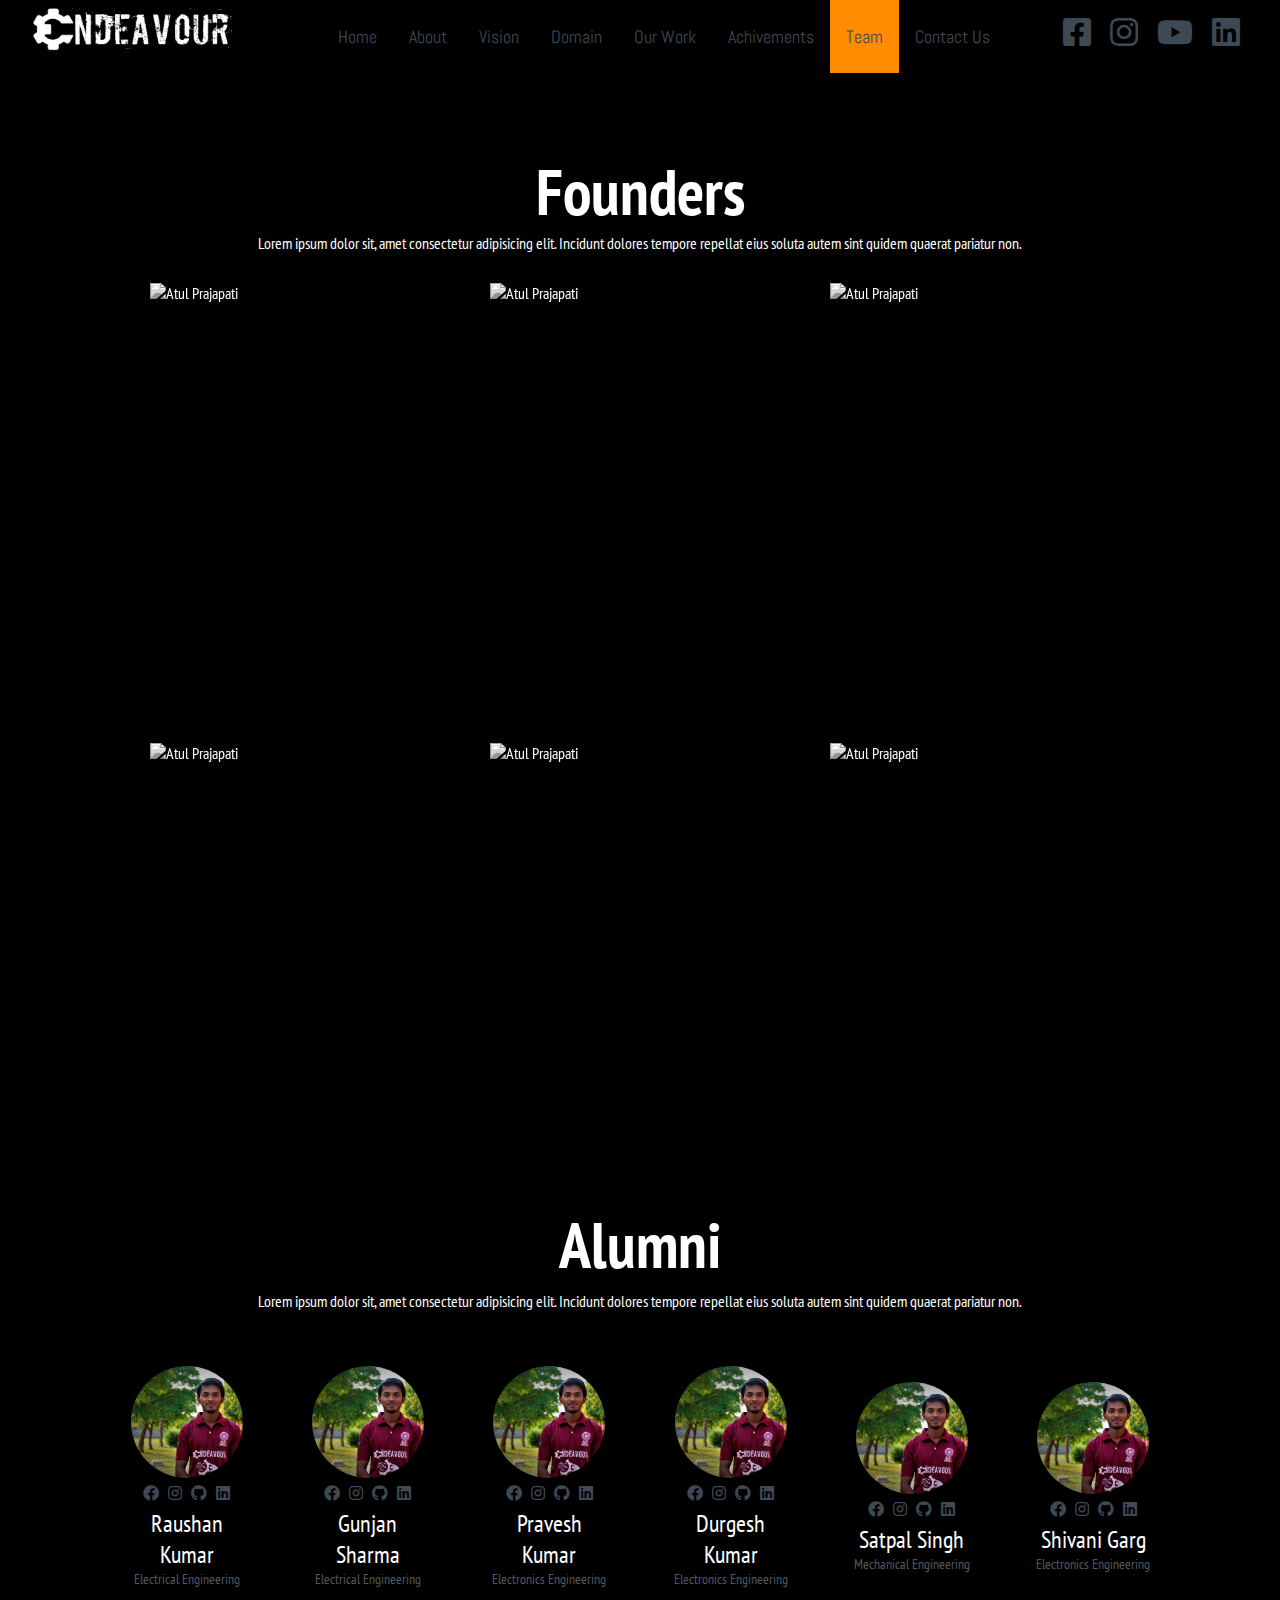
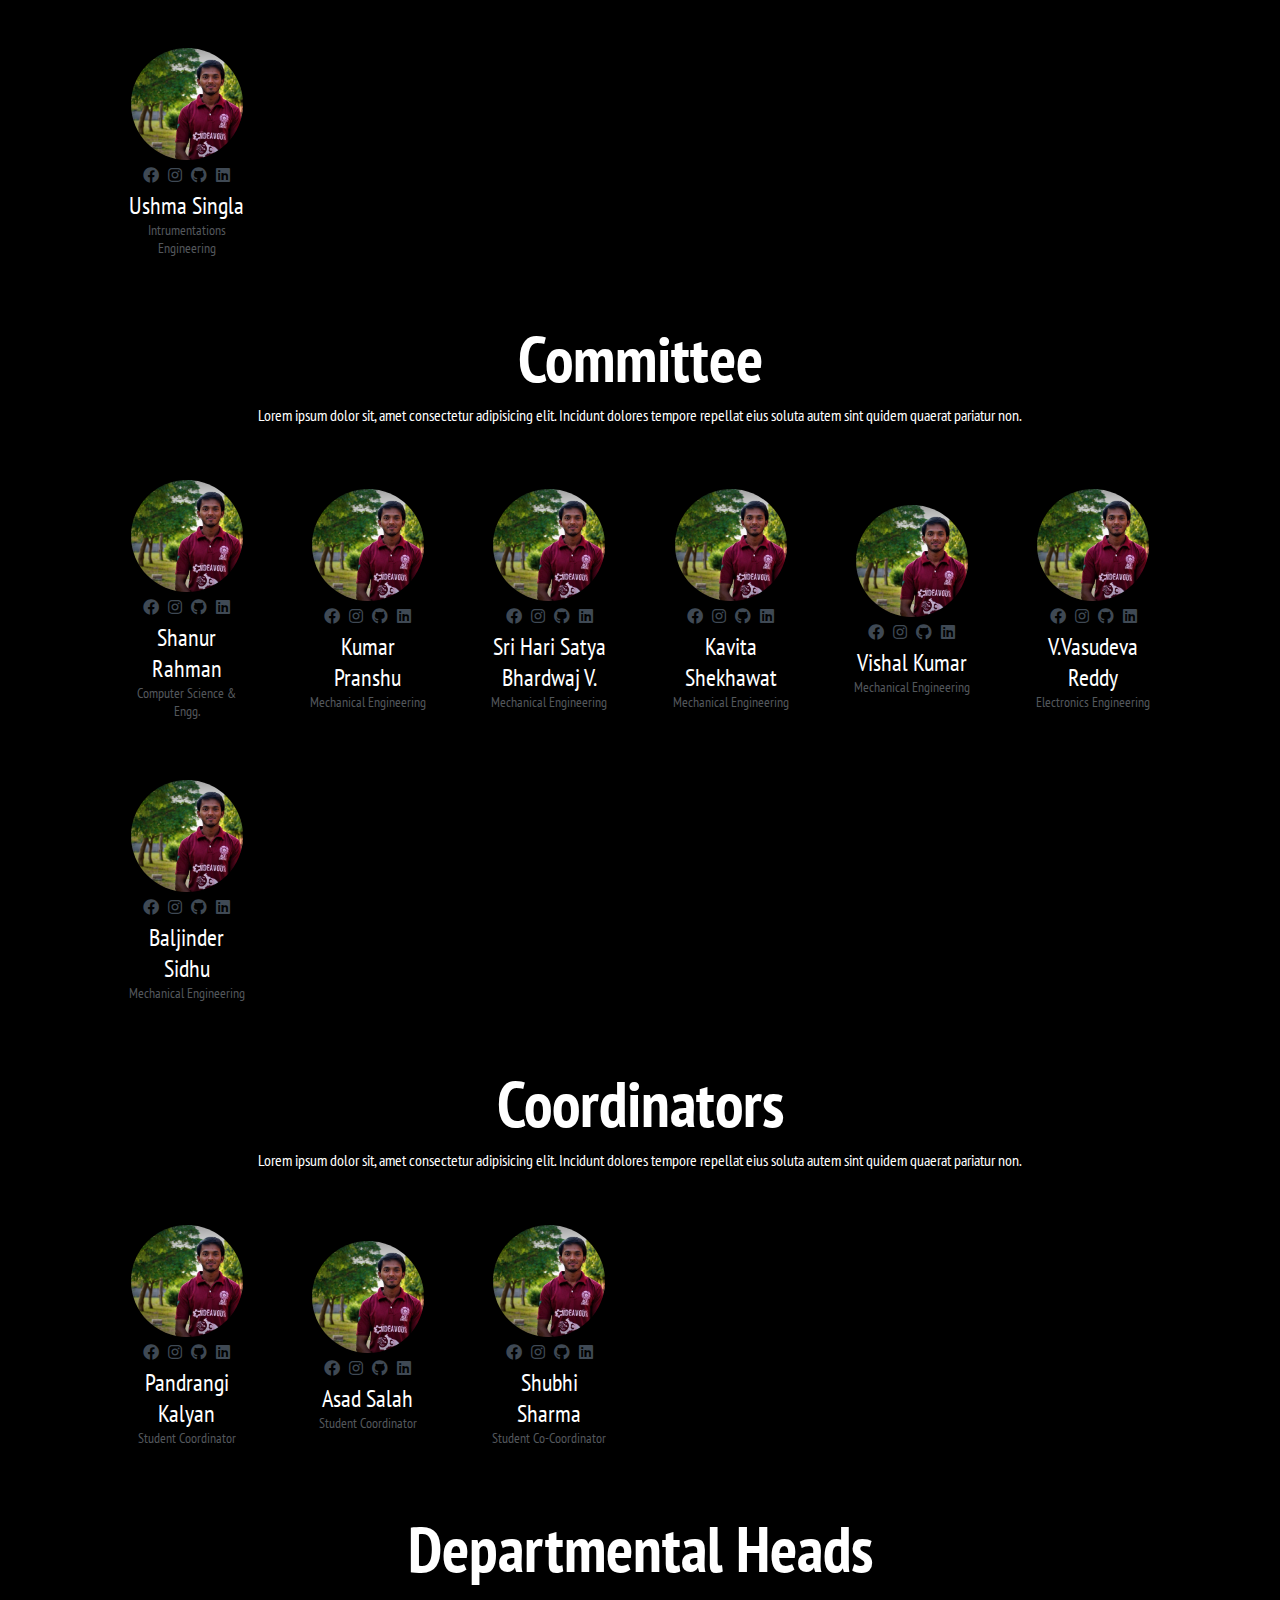
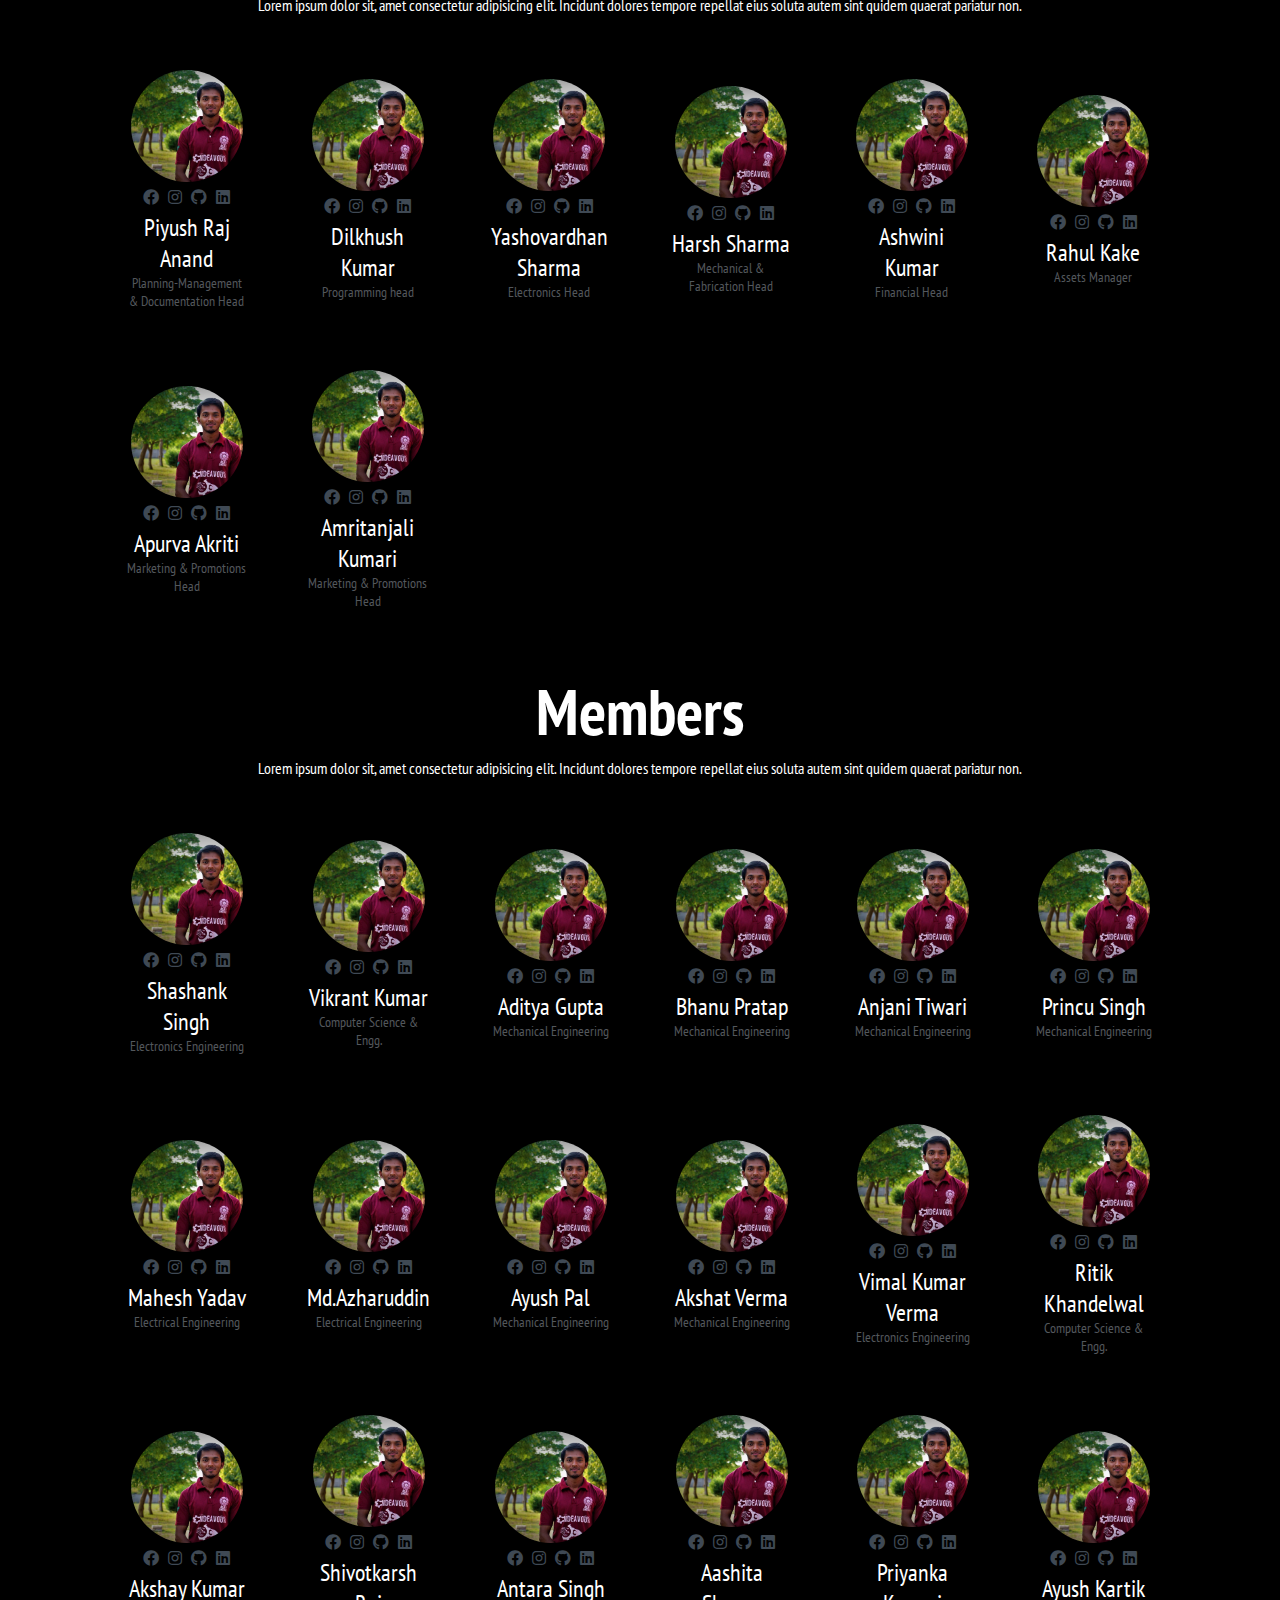
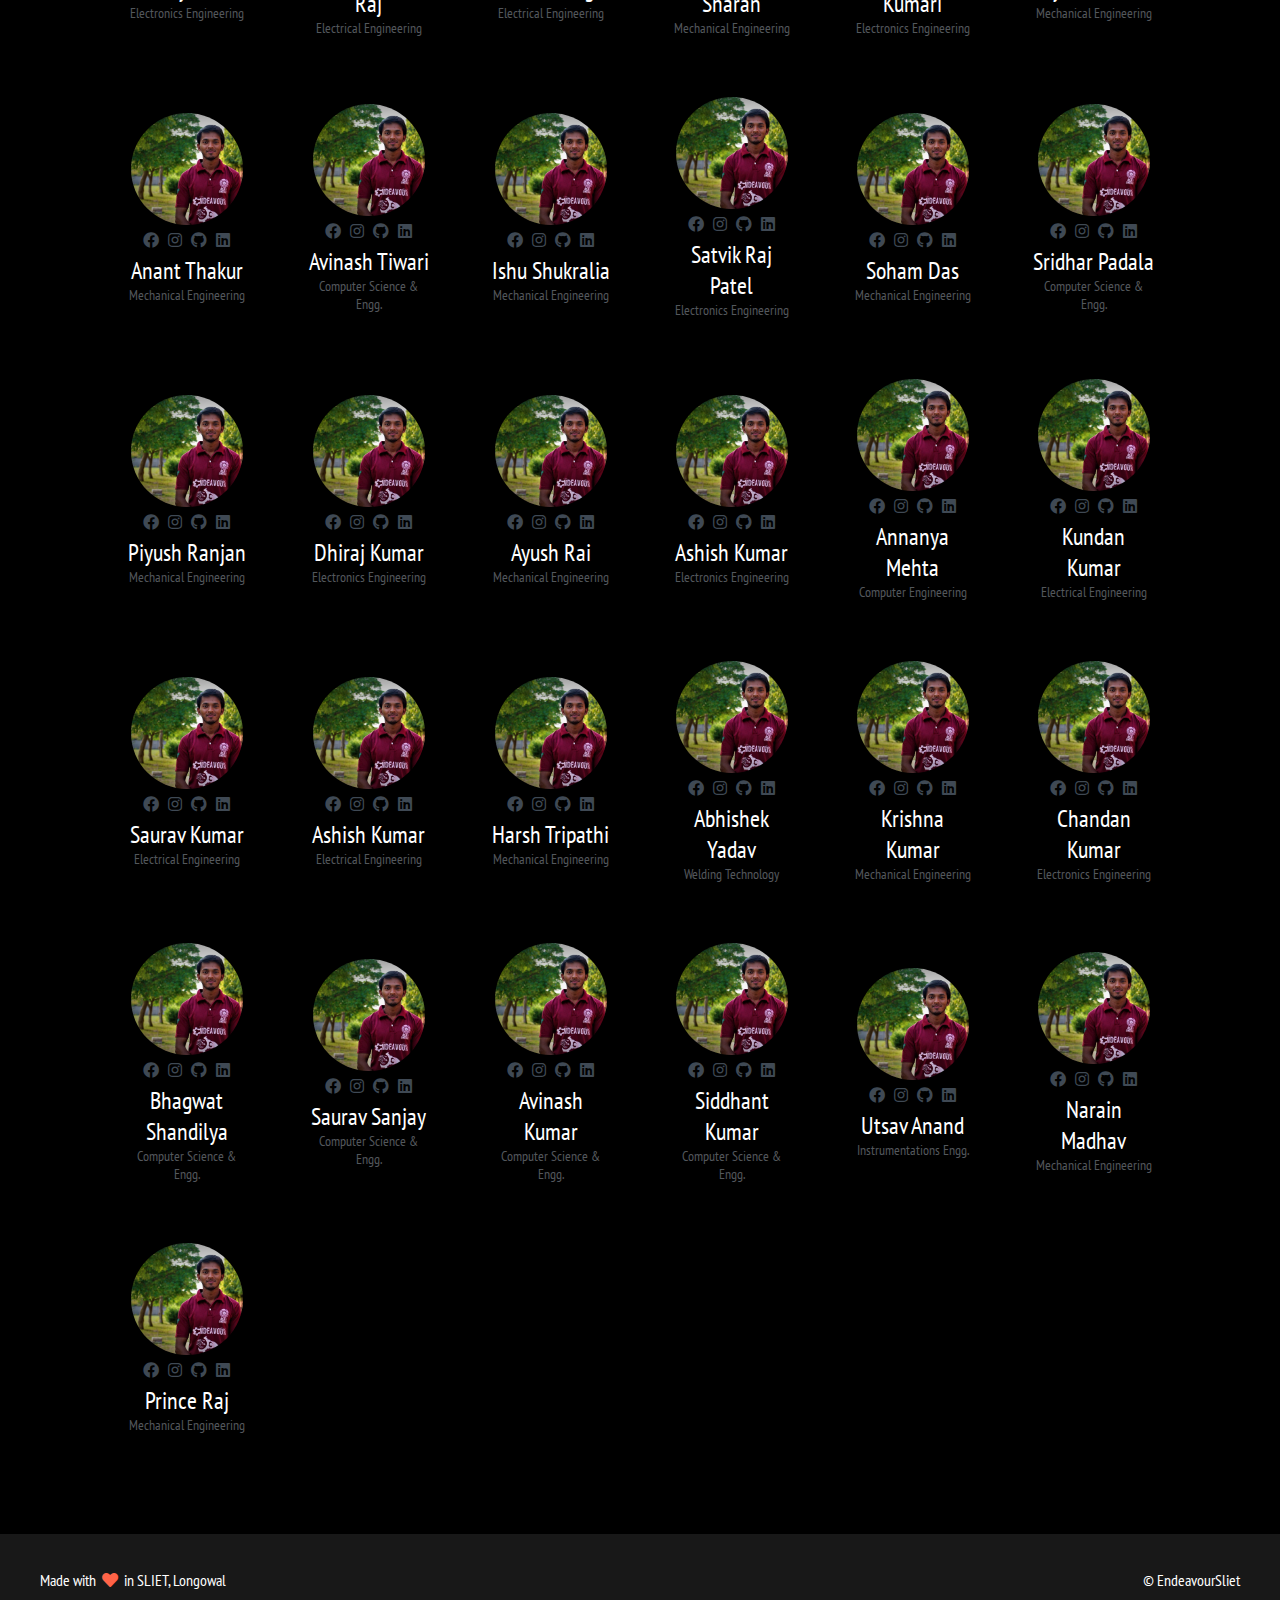
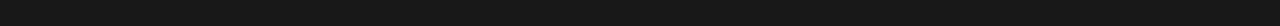
==== js/aboutTeam.html @ 9f7df653 "Update aboutTeam.html" ====
<!DOCTYPE html>
<html lang="en">

<head>
  <meta charset="UTF-8" />
  <meta name="viewport" content="width=device-width, initial-scale=1.0" />
  <meta http-equiv="X-UA-Compatible" content="ie=edge" />

  <link href="https://fonts.googleapis.com/css?family=PT+Sans+Narrow:400,700" rel="stylesheet" />

  <link
    href="https://fonts.googleapis.com/css?family=Abel|Anton|Josefin+Sans|Josefin+Slab|Lexend+Deca|Livvic|Grenze|Righteous&display=swap"
    rel="stylesheet" />

  <link rel="stylesheet" href="https://cdnjs.cloudflare.com/ajax/libs/animate.css/3.7.0/animate.min.css" />

  <link rel="stylesheet" href="https://use.fontawesome.com/releases/v5.8.1/css/all.css" />
  <link rel="stylesheet" href="./about.css" />
  <title>Endeavour - Team</title>
</head>

<body>
  <!-------------------------Navigation-------------------------->
  <nav class="nav">
    <div class="nav-menu flex-row">
      <div class="nav-brand">
        <a href="#" class="text-gray"><img src="https://endeavoursliet.github.io/org/images/7.png " alt="" width="200px"
            height="200px" /></a>
      </div>

      <!--------hamburger_icon----------->
      <div class="toggle-collapse">
        <div class="toggle-icons">
          <i class="fas fa-bars"></i>
        </div>
      </div>
      <!--------hamburger_icon----------->

      <div>
        <ul class="nav-items">
          <li class="nav-link">
            <a class="wow fadeInDown" data-wow-duration=".5s" data-wow-delay="1s" href="#home">Home</a>
          </li>
          <li class="nav-link">
            <a class="wow fadeInDown" data-wow-duration=".5s" data-wow-delay="1.1s" href="#about">About</a>
          </li>
          <li class="nav-link">
            <a class="wow fadeInDown" data-wow-duration=".5s" data-wow-delay="1.2s" href="#vision">Vision</a>
          </li>
          <li class="nav-link">
            <a class="wow fadeInDown" data-wow-duration=".5s" data-wow-delay="1.3s" href="#domain">Domain</a>
          </li>
          <li class="nav-link">
            <a class="wow fadeInDown" data-wow-duration=".5s" data-wow-delay="1.4s" href="#ourwork">Our Work</a>
          </li>
          <li class="nav-link">
            <a class="wow fadeInDown" data-wow-duration=".5s" data-wow-delay="1.5s" href="#achievements">Achivements</a>
          </li>
          <li class="nav-link active">
            <a class="wow fadeInDown" data-wow-duration=".5s" data-wow-delay="1.6s" href="#team">Team</a>
          </li>
          <li class="nav-link">
            <a class="wow fadeInDown" data-wow-duration=".5s" data-wow-delay="1.7s" href="#contact">Contact Us</a>
          </li>
        </ul>
      </div>
      <div class="social text-gray">
        <a href="https://www.facebook.com/endeavoursliet/" target="_blank"><i class="fab fa-facebook-square"></i></a>
        <a href="https://www.instagram.com/endeavoursliet/" target="_blank"><i class="fab fa-instagram"></i></a>
        <a href="https://www.youtube.com/channel/UC2ScDvFsQaJ3unN4wZq85KA/featured" target="_blank"><i
            class="fab fa-youtube"></i></a>
        <a href="https://www.linkedin.com/company/endeavourinsliet" target="_blank" target="_blank"><i
            class="fab fa-linkedin"></i></a>
      </div>
    </div>
  </nav>
  <!-----------x-------------Navigation------------x------------->

  <!------------------------Founders----------------------------->
  <div class="founders">
    <h1 class="heading">Founders</h1>
    <p class="lead">
      Lorem ipsum dolor sit, amet consectetur adipisicing elit. Incidunt
      dolores tempore repellat eius soluta autem sint quidem quaerat pariatur
      non.
    </p>

    <div class="f-cards ">
      <div class="image-area">
        <div class="img-wrapper">
          <img
            src="https://scontent.fixc4-1.fna.fbcdn.net/v/t1.0-9/70874768_2446828605550255_3497093639488667648_n.jpg?_nc_cat=100&_nc_oc=AQlkv2QuyalfMJuld8e5MF35TaXUwLu_8ltO3hp5CxcIQpxA6smIW0WdrFkvcaD5u4NJdS0pm56DK2kY4BIGtu7p&_nc_ht=scontent.fixc4-1.fna&oh=40306b34bcc16ab7d418e12a42b37d0d&oe=5E1C8287"
            alt="Atul Prajapati" />
          <h2>Vishal Kumar</h2>
          <ul>
            <li>
              <a href="https://github.com/atuljustano"><i class="fab fa-github"></i></a>
            </li>
            <li>
              <a href="https://www.instagram.com/atulkprajapati2000/"><i class="fab fa-instagram"></i></a>
            </li>
            <li>
              <a href="https://twitter.com/atuljustano"><i class="fab fa-twitter"></i></a>
            </li>
            <li>
              <a href="https://www.youtube.com/channel/UCf-KfxuY8PZBSD_8RW2nYsw"><i class="fab fa-youtube"></i></a>
            </li>
          </ul>
        </div>
      </div>
      <div class="image-area">
        <div class="img-wrapper">
          <img
            src="https://scontent.fixc4-1.fna.fbcdn.net/v/t1.0-9/70874768_2446828605550255_3497093639488667648_n.jpg?_nc_cat=100&_nc_oc=AQlkv2QuyalfMJuld8e5MF35TaXUwLu_8ltO3hp5CxcIQpxA6smIW0WdrFkvcaD5u4NJdS0pm56DK2kY4BIGtu7p&_nc_ht=scontent.fixc4-1.fna&oh=40306b34bcc16ab7d418e12a42b37d0d&oe=5E1C8287"
            alt="Atul Prajapati" />
          <h2>Ravi Tripathi</h2>
          <ul>
            <li>
              <a href="https://github.com/atuljustano"><i class="fab fa-github"></i></a>
            </li>
            <li>
              <a href="https://www.instagram.com/atulkprajapati2000/"><i class="fab fa-instagram"></i></a>
            </li>
            <li>
              <a href="https://twitter.com/atuljustano"><i class="fab fa-twitter"></i></a>
            </li>
            <li>
              <a href="https://www.youtube.com/channel/UCf-KfxuY8PZBSD_8RW2nYsw"><i class="fab fa-youtube"></i></a>
            </li>
          </ul>
        </div>
      </div>
      <div class="image-area">
        <div class="img-wrapper">
          <img
            src="https://scontent.fixc4-1.fna.fbcdn.net/v/t1.0-9/70874768_2446828605550255_3497093639488667648_n.jpg?_nc_cat=100&_nc_oc=AQlkv2QuyalfMJuld8e5MF35TaXUwLu_8ltO3hp5CxcIQpxA6smIW0WdrFkvcaD5u4NJdS0pm56DK2kY4BIGtu7p&_nc_ht=scontent.fixc4-1.fna&oh=40306b34bcc16ab7d418e12a42b37d0d&oe=5E1C8287"
            alt="Atul Prajapati" />
          <h2>Anurudh Sharma</h2>
          <ul>
            <li>
              <a href="https://github.com/atuljustano"><i class="fab fa-github"></i></a>
            </li>
            <li>
              <a href="https://www.instagram.com/atulkprajapati2000/"><i class="fab fa-instagram"></i></a>
            </li>
            <li>
              <a href="https://twitter.com/atuljustano"><i class="fab fa-twitter"></i></a>
            </li>
            <li>
              <a href="https://www.youtube.com/channel/UCf-KfxuY8PZBSD_8RW2nYsw"><i class="fab fa-youtube"></i></a>
            </li>
          </ul>
        </div>
      </div>
      <div class="image-area">
        <div class="img-wrapper">
          <img
            src="https://scontent.fixc4-1.fna.fbcdn.net/v/t1.0-9/70874768_2446828605550255_3497093639488667648_n.jpg?_nc_cat=100&_nc_oc=AQlkv2QuyalfMJuld8e5MF35TaXUwLu_8ltO3hp5CxcIQpxA6smIW0WdrFkvcaD5u4NJdS0pm56DK2kY4BIGtu7p&_nc_ht=scontent.fixc4-1.fna&oh=40306b34bcc16ab7d418e12a42b37d0d&oe=5E1C8287"
            alt="Atul Prajapati" />
          <h2>Ajeet Kumar</h2>
          <ul>
            <li>
              <a href="https://github.com/atuljustano"><i class="fab fa-github"></i></a>
            </li>
            <li>
              <a href="https://www.instagram.com/atulkprajapati2000/"><i class="fab fa-instagram"></i></a>
            </li>
            <li>
              <a href="https://twitter.com/atuljustano"><i class="fab fa-twitter"></i></a>
            </li>
            <li>
              <a href="https://www.youtube.com/channel/UCf-KfxuY8PZBSD_8RW2nYsw"><i class="fab fa-youtube"></i></a>
            </li>
          </ul>
        </div>
      </div>
      <div class="image-area">
        <div class="img-wrapper">
          <img
            src="https://scontent.fixc4-1.fna.fbcdn.net/v/t1.0-9/70874768_2446828605550255_3497093639488667648_n.jpg?_nc_cat=100&_nc_oc=AQlkv2QuyalfMJuld8e5MF35TaXUwLu_8ltO3hp5CxcIQpxA6smIW0WdrFkvcaD5u4NJdS0pm56DK2kY4BIGtu7p&_nc_ht=scontent.fixc4-1.fna&oh=40306b34bcc16ab7d418e12a42b37d0d&oe=5E1C8287"
            alt="Atul Prajapati" />
          <h2>Mayank Saini</h2>
          <ul>
            <li>
              <a href="https://github.com/atuljustano"><i class="fab fa-github"></i></a>
            </li>
            <li>
              <a href="https://www.instagram.com/atulkprajapati2000/"><i class="fab fa-instagram"></i></a>
            </li>
            <li>
              <a href="https://twitter.com/atuljustano"><i class="fab fa-twitter"></i></a>
            </li>
            <li>
              <a href="https://www.youtube.com/channel/UCf-KfxuY8PZBSD_8RW2nYsw"><i class="fab fa-youtube"></i></a>
            </li>
          </ul>
        </div>
      </div>
      <div class="image-area">
        <div class="img-wrapper">
          <img
            src="https://scontent.fixc4-1.fna.fbcdn.net/v/t1.0-9/70874768_2446828605550255_3497093639488667648_n.jpg?_nc_cat=100&_nc_oc=AQlkv2QuyalfMJuld8e5MF35TaXUwLu_8ltO3hp5CxcIQpxA6smIW0WdrFkvcaD5u4NJdS0pm56DK2kY4BIGtu7p&_nc_ht=scontent.fixc4-1.fna&oh=40306b34bcc16ab7d418e12a42b37d0d&oe=5E1C8287"
            alt="Atul Prajapati" />
          <h2>Vinod Kumar</h2>
          <ul>
            <li>
              <a href="https://github.com/atuljustano"><i class="fab fa-github"></i></a>
            </li>
            <li>
              <a href="https://www.instagram.com/atulkprajapati2000/"><i class="fab fa-instagram"></i></a>
            </li>
            <li>
              <a href="https://twitter.com/atuljustano"><i class="fab fa-twitter"></i></a>
            </li>
            <li>
              <a href="https://www.youtube.com/channel/UCf-KfxuY8PZBSD_8RW2nYsw"><i class="fab fa-youtube"></i></a>
            </li>
          </ul>
        </div>
      </div>
    </div>
  </div>
  <!------------x-----------Founders-------------x--------------->

  <!------------------------Alumni----------------------------->
  <div class="members-area">
    <h1 class="heading">Alumni</h1>
    <p class="lead">
      Lorem ipsum dolor sit, amet consectetur adipisicing elit. Incidunt
      dolores tempore repellat eius soluta autem sint quidem quaerat pariatur
      non.
    </p>
    <div class="members-grid">
      <div class="m-card">
        <div class="image-circle"></div>
        <div class="social-links">
          <a href="#" class="ln-social">
            <i class="fab fa-facebook"></i>
          </a>
          <a href="#" class="ln-social">
            <i class="fab fa-instagram"></i>
          </a>
          <a href="#" class="ln-social">
            <i class="fab fa-github"></i>
          </a>
          <a href="#" class="ln-social">
            <i class="fab fa-linkedin"></i>
          </a>
        </div>
        <div class="m-card-text">
          <p class="m-name">Raushan Kumar</p>
          <p class="designation">Electrical Engineering</p>
        </div>
      </div>
      <div class="m-card">
        <div class="image-circle"></div>
        <div class="social-links">
          <a href="#" class="ln-social">
            <i class="fab fa-facebook"></i>
          </a>
          <a href="#" class="ln-social">
            <i class="fab fa-instagram"></i>
          </a>
          <a href="#" class="ln-social">
            <i class="fab fa-github"></i>
          </a>
          <a href="#" class="ln-social">
            <i class="fab fa-linkedin"></i>
          </a>
        </div>
        <div class="m-card-text">
          <p class="m-name">Gunjan Sharma</p>
          <p class="designation">Electrical Engineering</p>
        </div>
      </div>
      <div class="m-card">
        <div class="image-circle"></div>
        <div class="social-links">
          <a href="#" class="ln-social">
            <i class="fab fa-facebook"></i>
          </a>
          <a href="#" class="ln-social">
            <i class="fab fa-instagram"></i>
          </a>
          <a href="#" class="ln-social">
            <i class="fab fa-github"></i>
          </a>
          <a href="#" class="ln-social">
            <i class="fab fa-linkedin"></i>
          </a>
        </div>
        <div class="m-card-text">
          <p class="m-name">Pravesh Kumar</p>
          <p class="designation">Electronics Engineering</p>
        </div>
      </div>
      <div class="m-card">
        <div class="image-circle"></div>
        <div class="social-links">
          <a href="#" class="ln-social">
            <i class="fab fa-facebook"></i>
          </a>
          <a href="#" class="ln-social">
            <i class="fab fa-instagram"></i>
          </a>
          <a href="#" class="ln-social">
            <i class="fab fa-github"></i>
          </a>
          <a href="#" class="ln-social">
            <i class="fab fa-linkedin"></i>
          </a>
        </div>
        <div class="m-card-text">
          <p class="m-name">Durgesh Kumar</p>
          <p class="designation">Electronics Engineering</p>
        </div>
      </div>
      <div class="m-card">
        <div class="image-circle"></div>
        <div class="social-links">
          <a href="#" class="ln-social">
            <i class="fab fa-facebook"></i>
          </a>
          <a href="#" class="ln-social">
            <i class="fab fa-instagram"></i>
          </a>
          <a href="#" class="ln-social">
            <i class="fab fa-github"></i>
          </a>
          <a href="#" class="ln-social">
            <i class="fab fa-linkedin"></i>
          </a>
        </div>
        <div class="m-card-text">
          <p class="m-name">Satpal Singh</p>
          <p class="designation">Mechanical Engineering</p>
        </div>
      </div>
      <div class="m-card">
        <div class="image-circle"></div>
        <div class="social-links">
          <a href="#" class="ln-social">
            <i class="fab fa-facebook"></i>
          </a>
          <a href="#" class="ln-social">
            <i class="fab fa-instagram"></i>
          </a>
          <a href="#" class="ln-social">
            <i class="fab fa-github"></i>
          </a>
          <a href="#" class="ln-social">
            <i class="fab fa-linkedin"></i>
          </a>
        </div>
        <div class="m-card-text">
          <p class="m-name">Shivani Garg</p>
          <p class="designation">Electronics Engineering</p>
        </div>
      </div>
      <div class="m-card">
        <div class="image-circle"></div>
        <div class="social-links">
          <a href="#" class="ln-social">
            <i class="fab fa-facebook"></i>
          </a>
          <a href="#" class="ln-social">
            <i class="fab fa-instagram"></i>
          </a>
          <a href="#" class="ln-social">
            <i class="fab fa-github"></i>
          </a>
          <a href="#" class="ln-social">
            <i class="fab fa-linkedin"></i>
          </a>
        </div>
        <div class="m-card-text">
          <p class="m-name">Ushma Singla</p>
          <p class="designation">Intrumentations Engineering</p>
        </div>
      </div>
      </div>
    </div>
  <!------------------------Alumni----------------------------->
  
  <!------------------------Committee----------------------------->
  <div class="members-area">
    <h1 class="heading">Committee</h1>
    <p class="lead">
      Lorem ipsum dolor sit, amet consectetur adipisicing elit. Incidunt
      dolores tempore repellat eius soluta autem sint quidem quaerat pariatur
      non.
    </p>
    <div class="members-grid">
      <div class="m-card">
        <div class="image-circle"></div>
        <div class="social-links">
          <a href="#" class="ln-social">
            <i class="fab fa-facebook"></i>
          </a>
          <a href="#" class="ln-social">
            <i class="fab fa-instagram"></i>
          </a>
          <a href="#" class="ln-social">
            <i class="fab fa-github"></i>
          </a>
          <a href="#" class="ln-social">
            <i class="fab fa-linkedin"></i>
          </a>
        </div>
        <div class="m-card-text">
          <p class="m-name">Shanur Rahman</p>
          <p class="designation">Computer Science & Engg.</p>
        </div>
      </div>
      <div class="m-card">
        <div class="image-circle"></div>
        <div class="social-links">
          <a href="#" class="ln-social">
            <i class="fab fa-facebook"></i>
          </a>
          <a href="#" class="ln-social">
            <i class="fab fa-instagram"></i>
          </a>
          <a href="#" class="ln-social">
            <i class="fab fa-github"></i>
          </a>
          <a href="#" class="ln-social">
            <i class="fab fa-linkedin"></i>
          </a>
        </div>
        <div class="m-card-text">
          <p class="m-name">Kumar Pranshu</p>
          <p class="designation">Mechanical Engineering</p>
        </div>
      </div>
      <div class="m-card">
        <div class="image-circle"></div>
        <div class="social-links">
          <a href="#" class="ln-social">
            <i class="fab fa-facebook"></i>
          </a>
          <a href="#" class="ln-social">
            <i class="fab fa-instagram"></i>
          </a>
          <a href="#" class="ln-social">
            <i class="fab fa-github"></i>
          </a>
          <a href="#" class="ln-social">
            <i class="fab fa-linkedin"></i>
          </a>
        </div>
        <div class="m-card-text">
          <p class="m-name">Sri Hari Satya Bhardwaj V.</p>
          <p class="designation">Mechanical Engineering</p>
        </div>
      </div>
      <div class="m-card">
        <div class="image-circle"></div>
        <div class="social-links">
          <a href="#" class="ln-social">
            <i class="fab fa-facebook"></i>
          </a>
          <a href="#" class="ln-social">
            <i class="fab fa-instagram"></i>
          </a>
          <a href="#" class="ln-social">
            <i class="fab fa-github"></i>
          </a>
          <a href="#" class="ln-social">
            <i class="fab fa-linkedin"></i>
          </a>
        </div>
        <div class="m-card-text">
          <p class="m-name">Kavita Shekhawat</p>
          <p class="designation">Mechanical Engineering</p>
        </div>
      </div>
      <div class="m-card">
        <div class="image-circle"></div>
        <div class="social-links">
          <a href="#" class="ln-social">
            <i class="fab fa-facebook"></i>
          </a>
          <a href="#" class="ln-social">
            <i class="fab fa-instagram"></i>
          </a>
          <a href="#" class="ln-social">
            <i class="fab fa-github"></i>
          </a>
          <a href="#" class="ln-social">
            <i class="fab fa-linkedin"></i>
          </a>
        </div>
        <div class="m-card-text">
          <p class="m-name">Vishal Kumar</p>
          <p class="designation">Mechanical Engineering</p>
        </div>
      </div>
      <div class="m-card">
        <div class="image-circle"></div>
        <div class="social-links">
          <a href="#" class="ln-social">
            <i class="fab fa-facebook"></i>
          </a>
          <a href="#" class="ln-social">
            <i class="fab fa-instagram"></i>
          </a>
          <a href="#" class="ln-social">
            <i class="fab fa-github"></i>
          </a>
          <a href="#" class="ln-social">
            <i class="fab fa-linkedin"></i>
          </a>
        </div>
        <div class="m-card-text">
          <p class="m-name">V.Vasudeva Reddy</p>
          <p class="designation">Electronics Engineering</p>
        </div>
      </div>
      <div class="m-card">
        <div class="image-circle"></div>
        <div class="social-links">
          <a href="#" class="ln-social">
            <i class="fab fa-facebook"></i>
          </a>
          <a href="#" class="ln-social">
            <i class="fab fa-instagram"></i>
          </a>
          <a href="#" class="ln-social">
            <i class="fab fa-github"></i>
          </a>
          <a href="#" class="ln-social">
            <i class="fab fa-linkedin"></i>
          </a>
        </div>
        <div class="m-card-text">
          <p class="m-name">Baljinder Sidhu</p>
          <p class="designation">Mechanical Engineering</p>
        </div>
      </div>
    </div>
  </div>
  <!------------------------Committee----------------------------->
  
  
  <!-----------------x---------Coordinators-------------------x-------------->
  
  <div class="members-area">
    <h1 class="heading">Coordinators</h1>
    <p class="lead">
      Lorem ipsum dolor sit, amet consectetur adipisicing elit. Incidunt
      dolores tempore repellat eius soluta autem sint quidem quaerat pariatur
      non.
    </p>
    <div class="members-grid">
      <div class="m-card">
        <div class="image-circle"></div>
        <div class="social-links">
          <a href="#" class="ln-social">
            <i class="fab fa-facebook"></i>
          </a>
          <a href="#" class="ln-social">
            <i class="fab fa-instagram"></i>
          </a>
          <a href="#" class="ln-social">
            <i class="fab fa-github"></i>
          </a>
          <a href="#" class="ln-social">
            <i class="fab fa-linkedin"></i>
          </a>
        </div>
        <div class="m-card-text">
          <p class="m-name">Pandrangi Kalyan</p>
          <p class="designation">Student Coordinator</p>
        </div>
      </div>
      <div class="m-card">
        <div class="image-circle"></div>
        <div class="social-links">
          <a href="#" class="ln-social">
            <i class="fab fa-facebook"></i>
          </a>
          <a href="#" class="ln-social">
            <i class="fab fa-instagram"></i>
          </a>
          <a href="#" class="ln-social">
            <i class="fab fa-github"></i>
          </a>
          <a href="#" class="ln-social">
            <i class="fab fa-linkedin"></i>
          </a>
        </div>
        <div class="m-card-text">
          <p class="m-name">Asad Salah</p>
          <p class="designation">Student Coordinator</p>
        </div>
      </div>
      <div class="m-card">
        <div class="image-circle"></div>
        <div class="social-links">
          <a href="#" class="ln-social">
            <i class="fab fa-facebook"></i>
          </a>
          <a href="#" class="ln-social">
            <i class="fab fa-instagram"></i>
          </a>
          <a href="#" class="ln-social">
            <i class="fab fa-github"></i>
          </a>
          <a href="#" class="ln-social">
            <i class="fab fa-linkedin"></i>
          </a>
        </div>
        <div class="m-card-text">
          <p class="m-name">Shubhi Sharma</p>
          <p class="designation">Student Co-Coordinator</p>
        </div>
      </div>
    </div>
   </div>
      
  <!-----------------x---------Coordinators-------------------x-------------->
  
  
  <!------------------------Departmental_Heads----------------------------->
  <div class="members-area">
    <h1 class="heading">Departmental Heads</h1>
    <p class="lead">
      Lorem ipsum dolor sit, amet consectetur adipisicing elit. Incidunt
      dolores tempore repellat eius soluta autem sint quidem quaerat pariatur
      non.
    </p>
    <div class="members-grid">
      <div class="m-card">
        <div class="image-circle"></div>
        <div class="social-links">
          <a href="#" class="ln-social">
            <i class="fab fa-facebook"></i>
          </a>
          <a href="#" class="ln-social">
            <i class="fab fa-instagram"></i>
          </a>
          <a href="#" class="ln-social">
            <i class="fab fa-github"></i>
          </a>
          <a href="#" class="ln-social">
            <i class="fab fa-linkedin"></i>
          </a>
        </div>
        <div class="m-card-text">
          <p class="m-name">Piyush Raj Anand</p>
          <p class="designation">Planning-Management & Documentation Head</p>
        </div>
      </div>
      <div class="m-card">
        <div class="image-circle"></div>
        <div class="social-links">
          <a href="#" class="ln-social">
            <i class="fab fa-facebook"></i>
          </a>
          <a href="#" class="ln-social">
            <i class="fab fa-instagram"></i>
          </a>
          <a href="#" class="ln-social">
            <i class="fab fa-github"></i>
          </a>
          <a href="#" class="ln-social">
            <i class="fab fa-linkedin"></i>
          </a>
        </div>
        <div class="m-card-text">
          <p class="m-name">Dilkhush Kumar</p>
          <p class="designation">Programming head</p>
        </div>
      </div>
      <div class="m-card">
        <div class="image-circle"></div>
        <div class="social-links">
          <a href="#" class="ln-social">
            <i class="fab fa-facebook"></i>
          </a>
          <a href="#" class="ln-social">
            <i class="fab fa-instagram"></i>
          </a>
          <a href="#" class="ln-social">
            <i class="fab fa-github"></i>
          </a>
          <a href="#" class="ln-social">
            <i class="fab fa-linkedin"></i>
          </a>
        </div>
        <div class="m-card-text">
          <p class="m-name">Yashovardhan Sharma</p>
          <p class="designation">Electronics Head</p>
        </div>
      </div>
      <div class="m-card">
        <div class="image-circle"></div>
        <div class="social-links">
          <a href="#" class="ln-social">
            <i class="fab fa-facebook"></i>
          </a>
          <a href="#" class="ln-social">
            <i class="fab fa-instagram"></i>
          </a>
          <a href="#" class="ln-social">
            <i class="fab fa-github"></i>
          </a>
          <a href="#" class="ln-social">
            <i class="fab fa-linkedin"></i>
          </a>
        </div>
        <div class="m-card-text">
          <p class="m-name">Harsh Sharma</p>
          <p class="designation">Mechanical & Fabrication Head</p>
        </div>
      </div>
      <div class="m-card">
        <div class="image-circle"></div>
        <div class="social-links">
          <a href="#" class="ln-social">
            <i class="fab fa-facebook"></i>
          </a>
          <a href="#" class="ln-social">
            <i class="fab fa-instagram"></i>
          </a>
          <a href="#" class="ln-social">
            <i class="fab fa-github"></i>
          </a>
          <a href="#" class="ln-social">
            <i class="fab fa-linkedin"></i>
          </a>
        </div>
        <div class="m-card-text">
          <p class="m-name">Ashwini Kumar</p>
          <p class="designation">Financial Head</p>
        </div>
      </div>
      <div class="m-card">
        <div class="image-circle"></div>
        <div class="social-links">
          <a href="#" class="ln-social">
            <i class="fab fa-facebook"></i>
          </a>
          <a href="#" class="ln-social">
            <i class="fab fa-instagram"></i>
          </a>
          <a href="#" class="ln-social">
            <i class="fab fa-github"></i>
          </a>
          <a href="#" class="ln-social">
            <i class="fab fa-linkedin"></i>
          </a>
        </div>
        <div class="m-card-text">
          <p class="m-name">Rahul Kake</p>
          <p class="designation">Assets Manager</p>
        </div>
      </div>
      <div class="m-card">
        <div class="image-circle"></div>
        <div class="social-links">
          <a href="#" class="ln-social">
            <i class="fab fa-facebook"></i>
          </a>
          <a href="#" class="ln-social">
            <i class="fab fa-instagram"></i>
          </a>
          <a href="#" class="ln-social">
            <i class="fab fa-github"></i>
          </a>
          <a href="#" class="ln-social">
            <i class="fab fa-linkedin"></i>
          </a>
        </div>
        <div class="m-card-text">
          <p class="m-name">Apurva Akriti</p>
          <p class="designation">Marketing & Promotions Head</p>
        </div>
      </div>
      <div class="m-card">
        <div class="image-circle"></div>
        <div class="social-links">
          <a href="#" class="ln-social">
            <i class="fab fa-facebook"></i>
          </a>
          <a href="#" class="ln-social">
            <i class="fab fa-instagram"></i>
          </a>
          <a href="#" class="ln-social">
            <i class="fab fa-github"></i>
          </a>
          <a href="#" class="ln-social">
            <i class="fab fa-linkedin"></i>
          </a>
        </div>
        <div class="m-card-text">
          <p class="m-name">Amritanjali Kumari</p>
          <p class="designation">Marketing & Promotions Head</p>
        </div>
      </div>
    </div>
  </div>
  <!------------------------Departmental_Heads----------------------------->
  
  
  <!------------------------Members----------------------------->
  <div class="members-area">
    <h1 class="heading">Members</h1>
    <p class="lead">
      Lorem ipsum dolor sit, amet consectetur adipisicing elit. Incidunt
      dolores tempore repellat eius soluta autem sint quidem quaerat pariatur
      non.
    </p>
    <div class="members-grid">
      <div class="m-card">
        <div class="image-circle"></div>
        <div class="social-links">
          <a href="#" class="ln-social">
            <i class="fab fa-facebook"></i>
          </a>
          <a href="#" class="ln-social">
            <i class="fab fa-instagram"></i>
          </a>
          <a href="#" class="ln-social">
            <i class="fab fa-github"></i>
          </a>
          <a href="#" class="ln-social">
            <i class="fab fa-linkedin"></i>
          </a>
        </div>
        <div class="m-card-text">
          <p class="m-name">Shashank Singh</p>
          <p class="designation">Electronics Engineering</p>
        </div>
      </div>
      <div class="m-card">
        <div class="image-circle"></div>
        <div class="social-links">
          <a href="#" class="ln-social">
            <i class="fab fa-facebook"></i>
          </a>
          <a href="#" class="ln-social">
            <i class="fab fa-instagram"></i>
          </a>
          <a href="#" class="ln-social">
            <i class="fab fa-github"></i>
          </a>
          <a href="#" class="ln-social">
            <i class="fab fa-linkedin"></i>
          </a>
        </div>
        <div class="m-card-text">
          <p class="m-name">Vikrant Kumar</p>
          <p class="designation">Computer Science & Engg.</p>
        </div>
      </div>
      <div class="m-card">
        <div class="image-circle"></div>
        <div class="social-links">
          <a href="#" class="ln-social">
            <i class="fab fa-facebook"></i>
          </a>
          <a href="#" class="ln-social">
            <i class="fab fa-instagram"></i>
          </a>
          <a href="#" class="ln-social">
            <i class="fab fa-github"></i>
          </a>
          <a href="#" class="ln-social">
            <i class="fab fa-linkedin"></i>
          </a>
        </div>
        <div class="m-card-text">
          <p class="m-name">Aditya Gupta</p>
          <p class="designation">Mechanical Engineering</p>
        </div>
      </div>
      <div class="m-card">
        <div class="image-circle"></div>
        <div class="social-links">
          <a href="#" class="ln-social">
            <i class="fab fa-facebook"></i>
          </a>
          <a href="#" class="ln-social">
            <i class="fab fa-instagram"></i>
          </a>
          <a href="#" class="ln-social">
            <i class="fab fa-github"></i>
          </a>
          <a href="#" class="ln-social">
            <i class="fab fa-linkedin"></i>
          </a>
        </div>
        <div class="m-card-text">
          <p class="m-name">Bhanu Pratap</p>
          <p class="designation">Mechanical Engineering</p>
        </div>
      </div>
      <div class="m-card">
        <div class="image-circle"></div>
        <div class="social-links">
          <a href="#" class="ln-social">
            <i class="fab fa-facebook"></i>
          </a>
          <a href="#" class="ln-social">
            <i class="fab fa-instagram"></i>
          </a>
          <a href="#" class="ln-social">
            <i class="fab fa-github"></i>
          </a>
          <a href="#" class="ln-social">
            <i class="fab fa-linkedin"></i>
          </a>
        </div>
        <div class="m-card-text">
          <p class="m-name">Anjani Tiwari</p>
          <p class="designation">Mechanical Engineering</p>
        </div>
      </div>
      <div class="m-card">
        <div class="image-circle"></div>
        <div class="social-links">
          <a href="#" class="ln-social">
            <i class="fab fa-facebook"></i>
          </a>
          <a href="#" class="ln-social">
            <i class="fab fa-instagram"></i>
          </a>
          <a href="#" class="ln-social">
            <i class="fab fa-github"></i>
          </a>
          <a href="#" class="ln-social">
            <i class="fab fa-linkedin"></i>
          </a>
        </div>
        <div class="m-card-text">
          <p class="m-name">Princu Singh</p>
          <p class="designation">Mechanical Engineering</p>
        </div>
      </div>
      <div class="m-card">
        <div class="image-circle"></div>
        <div class="social-links">
          <a href="#" class="ln-social">
            <i class="fab fa-facebook"></i>
          </a>
          <a href="#" class="ln-social">
            <i class="fab fa-instagram"></i>
          </a>
          <a href="#" class="ln-social">
            <i class="fab fa-github"></i>
          </a>
          <a href="#" class="ln-social">
            <i class="fab fa-linkedin"></i>
          </a>
        </div>
        <div class="m-card-text">
          <p class="m-name">Mahesh Yadav</p>
          <p class="designation">Electrical Engineering</p>
        </div>
      </div>
      <div class="m-card">
        <div class="image-circle"></div>
        <div class="social-links">
          <a href="#" class="ln-social">
            <i class="fab fa-facebook"></i>
          </a>
          <a href="#" class="ln-social">
            <i class="fab fa-instagram"></i>
          </a>
          <a href="#" class="ln-social">
            <i class="fab fa-github"></i>
          </a>
          <a href="#" class="ln-social">
            <i class="fab fa-linkedin"></i>
          </a>
        </div>
        <div class="m-card-text">
          <p class="m-name">Md.Azharuddin</p>
          <p class="designation">Electrical Engineering</p>
        </div>
      </div>
      <div class="m-card">
        <div class="image-circle"></div>
        <div class="social-links">
          <a href="#" class="ln-social">
            <i class="fab fa-facebook"></i>
          </a>
          <a href="#" class="ln-social">
            <i class="fab fa-instagram"></i>
          </a>
          <a href="#" class="ln-social">
            <i class="fab fa-github"></i>
          </a>
          <a href="#" class="ln-social">
            <i class="fab fa-linkedin"></i>
          </a>
        </div>
        <div class="m-card-text">
          <p class="m-name">Ayush Pal</p>
          <p class="designation">Mechanical Engineering</p>
        </div>
      </div>
      <div class="m-card">
        <div class="image-circle"></div>
        <div class="social-links">
          <a href="#" class="ln-social">
            <i class="fab fa-facebook"></i>
          </a>
          <a href="#" class="ln-social">
            <i class="fab fa-instagram"></i>
          </a>
          <a href="#" class="ln-social">
            <i class="fab fa-github"></i>
          </a>
          <a href="#" class="ln-social">
            <i class="fab fa-linkedin"></i>
          </a>
        </div>
        <div class="m-card-text">
          <p class="m-name">Akshat Verma</p>
          <p class="designation">Mechanical Engineering</p>
        </div>
      </div>
      <div class="m-card">
        <div class="image-circle"></div>
        <div class="social-links">
          <a href="#" class="ln-social">
            <i class="fab fa-facebook"></i>
          </a>
          <a href="#" class="ln-social">
            <i class="fab fa-instagram"></i>
          </a>
          <a href="#" class="ln-social">
            <i class="fab fa-github"></i>
          </a>
          <a href="#" class="ln-social">
            <i class="fab fa-linkedin"></i>
          </a>
        </div>
        <div class="m-card-text">
          <p class="m-name">Vimal Kumar Verma</p>
          <p class="designation">Electronics Engineering</p>
        </div>
      </div>
      <div class="m-card">
        <div class="image-circle"></div>
        <div class="social-links">
          <a href="#" class="ln-social">
            <i class="fab fa-facebook"></i>
          </a>
          <a href="#" class="ln-social">
            <i class="fab fa-instagram"></i>
          </a>
          <a href="#" class="ln-social">
            <i class="fab fa-github"></i>
          </a>
          <a href="#" class="ln-social">
            <i class="fab fa-linkedin"></i>
          </a>
        </div>
        <div class="m-card-text">
          <p class="m-name">Ritik Khandelwal</p>
          <p class="designation">Computer Science & Engg.</p>
        </div>
      </div>
      <div class="m-card">
        <div class="image-circle"></div>
        <div class="social-links">
          <a href="#" class="ln-social">
            <i class="fab fa-facebook"></i>
          </a>
          <a href="#" class="ln-social">
            <i class="fab fa-instagram"></i>
          </a>
          <a href="#" class="ln-social">
            <i class="fab fa-github"></i>
          </a>
          <a href="#" class="ln-social">
            <i class="fab fa-linkedin"></i>
          </a>
        </div>
        <div class="m-card-text">
          <p class="m-name">Akshay Kumar</p>
          <p class="designation">Electronics Engineering</p>
        </div>
      </div>
      <div class="m-card">
        <div class="image-circle"></div>
        <div class="social-links">
          <a href="#" class="ln-social">
            <i class="fab fa-facebook"></i>
          </a>
          <a href="#" class="ln-social">
            <i class="fab fa-instagram"></i>
          </a>
          <a href="#" class="ln-social">
            <i class="fab fa-github"></i>
          </a>
          <a href="#" class="ln-social">
            <i class="fab fa-linkedin"></i>
          </a>
        </div>
        <div class="m-card-text">
          <p class="m-name">Shivotkarsh Raj</p>
          <p class="designation">Electrical Engineering</p>
        </div>
      </div>
      <div class="m-card">
        <div class="image-circle"></div>
        <div class="social-links">
          <a href="#" class="ln-social">
            <i class="fab fa-facebook"></i>
          </a>
          <a href="#" class="ln-social">
            <i class="fab fa-instagram"></i>
          </a>
          <a href="#" class="ln-social">
            <i class="fab fa-github"></i>
          </a>
          <a href="#" class="ln-social">
            <i class="fab fa-linkedin"></i>
          </a>
        </div>
        <div class="m-card-text">
          <p class="m-name">Antara Singh</p>
          <p class="designation">Electrical Engineering</p>
        </div>
      </div>
      <div class="m-card">
        <div class="image-circle"></div>
        <div class="social-links">
          <a href="#" class="ln-social">
            <i class="fab fa-facebook"></i>
          </a>
          <a href="#" class="ln-social">
            <i class="fab fa-instagram"></i>
          </a>
          <a href="#" class="ln-social">
            <i class="fab fa-github"></i>
          </a>
          <a href="#" class="ln-social">
            <i class="fab fa-linkedin"></i>
          </a>
        </div>
        <div class="m-card-text">
          <p class="m-name">Aashita Sharan</p>
          <p class="designation">Mechanical Engineering</p>
        </div>
      </div>
      <div class="m-card">
        <div class="image-circle"></div>
        <div class="social-links">
          <a href="#" class="ln-social">
            <i class="fab fa-facebook"></i>
          </a>
          <a href="#" class="ln-social">
            <i class="fab fa-instagram"></i>
          </a>
          <a href="#" class="ln-social">
            <i class="fab fa-github"></i>
          </a>
          <a href="#" class="ln-social">
            <i class="fab fa-linkedin"></i>
          </a>
        </div>
        <div class="m-card-text">
          <p class="m-name">Priyanka Kumari</p>
          <p class="designation">Electronics Engineering</p>
        </div>
      </div>
      <div class="m-card">
        <div class="image-circle"></div>
        <div class="social-links">
          <a href="#" class="ln-social">
            <i class="fab fa-facebook"></i>
          </a>
          <a href="#" class="ln-social">
            <i class="fab fa-instagram"></i>
          </a>
          <a href="#" class="ln-social">
            <i class="fab fa-github"></i>
          </a>
          <a href="#" class="ln-social">
            <i class="fab fa-linkedin"></i>
          </a>
        </div>
        <div class="m-card-text">
          <p class="m-name">Ayush Kartik</p>
          <p class="designation">Mechanical Engineering</p>
        </div>
      </div>
      <div class="m-card">
        <div class="image-circle"></div>
        <div class="social-links">
          <a href="#" class="ln-social">
            <i class="fab fa-facebook"></i>
          </a>
          <a href="#" class="ln-social">
            <i class="fab fa-instagram"></i>
          </a>
          <a href="#" class="ln-social">
            <i class="fab fa-github"></i>
          </a>
          <a href="#" class="ln-social">
            <i class="fab fa-linkedin"></i>
          </a>
        </div>
        <div class="m-card-text">
          <p class="m-name">Anant Thakur</p>
          <p class="designation">Mechanical Engineering</p>
        </div>
      </div>
      <div class="m-card">
        <div class="image-circle"></div>
        <div class="social-links">
          <a href="#" class="ln-social">
            <i class="fab fa-facebook"></i>
          </a>
          <a href="#" class="ln-social">
            <i class="fab fa-instagram"></i>
          </a>
          <a href="#" class="ln-social">
            <i class="fab fa-github"></i>
          </a>
          <a href="#" class="ln-social">
            <i class="fab fa-linkedin"></i>
          </a>
        </div>
        <div class="m-card-text">
          <p class="m-name">Avinash Tiwari</p>
          <p class="designation">Computer Science & Engg.</p>
        </div>
      </div>
      <div class="m-card">
        <div class="image-circle"></div>
        <div class="social-links">
          <a href="#" class="ln-social">
            <i class="fab fa-facebook"></i>
          </a>
          <a href="#" class="ln-social">
            <i class="fab fa-instagram"></i>
          </a>
          <a href="#" class="ln-social">
            <i class="fab fa-github"></i>
          </a>
          <a href="#" class="ln-social">
            <i class="fab fa-linkedin"></i>
          </a>
        </div>
        <div class="m-card-text">
          <p class="m-name">Ishu Shukralia</p>
          <p class="designation">Mechanical Engineering</p>
        </div>
      </div>
      <div class="m-card">
        <div class="image-circle"></div>
        <div class="social-links">
          <a href="#" class="ln-social">
            <i class="fab fa-facebook"></i>
          </a>
          <a href="#" class="ln-social">
            <i class="fab fa-instagram"></i>
          </a>
          <a href="#" class="ln-social">
            <i class="fab fa-github"></i>
          </a>
          <a href="#" class="ln-social">
            <i class="fab fa-linkedin"></i>
          </a>
        </div>
        <div class="m-card-text">
          <p class="m-name">Satvik Raj Patel</p>
          <p class="designation">Electronics Engineering</p>
        </div>
      </div>
      <div class="m-card">
        <div class="image-circle"></div>
        <div class="social-links">
          <a href="#" class="ln-social">
            <i class="fab fa-facebook"></i>
          </a>
          <a href="#" class="ln-social">
            <i class="fab fa-instagram"></i>
          </a>
          <a href="#" class="ln-social">
            <i class="fab fa-github"></i>
          </a>
          <a href="#" class="ln-social">
            <i class="fab fa-linkedin"></i>
          </a>
        </div>
        <div class="m-card-text">
          <p class="m-name">Soham Das</p>
          <p class="designation">Mechanical Engineering</p>
        </div>
      </div>
      <div class="m-card">
        <div class="image-circle"></div>
        <div class="social-links">
          <a href="#" class="ln-social">
            <i class="fab fa-facebook"></i>
          </a>
          <a href="#" class="ln-social">
            <i class="fab fa-instagram"></i>
          </a>
          <a href="#" class="ln-social">
            <i class="fab fa-github"></i>
          </a>
          <a href="#" class="ln-social">
            <i class="fab fa-linkedin"></i>
          </a>
        </div>
        <div class="m-card-text">
          <p class="m-name">Sridhar Padala</p>
          <p class="designation">Computer Science & Engg.</p>
        </div>
      </div>
      <div class="m-card">
        <div class="image-circle"></div>
        <div class="social-links">
          <a href="#" class="ln-social">
            <i class="fab fa-facebook"></i>
          </a>
          <a href="#" class="ln-social">
            <i class="fab fa-instagram"></i>
          </a>
          <a href="#" class="ln-social">
            <i class="fab fa-github"></i>
          </a>
          <a href="#" class="ln-social">
            <i class="fab fa-linkedin"></i>
          </a>
        </div>
        <div class="m-card-text">
          <p class="m-name">Piyush Ranjan</p>
          <p class="designation">Mechanical Engineering</p>
        </div>
      </div>
      <div class="m-card">
        <div class="image-circle"></div>
        <div class="social-links">
          <a href="#" class="ln-social">
            <i class="fab fa-facebook"></i>
          </a>
          <a href="#" class="ln-social">
            <i class="fab fa-instagram"></i>
          </a>
          <a href="#" class="ln-social">
            <i class="fab fa-github"></i>
          </a>
          <a href="#" class="ln-social">
            <i class="fab fa-linkedin"></i>
          </a>
        </div>
        <div class="m-card-text">
          <p class="m-name">Dhiraj Kumar</p>
          <p class="designation">Electronics Engineering</p>
        </div>
      </div>
      <div class="m-card">
        <div class="image-circle"></div>
        <div class="social-links">
          <a href="#" class="ln-social">
            <i class="fab fa-facebook"></i>
          </a>
          <a href="#" class="ln-social">
            <i class="fab fa-instagram"></i>
          </a>
          <a href="#" class="ln-social">
            <i class="fab fa-github"></i>
          </a>
          <a href="#" class="ln-social">
            <i class="fab fa-linkedin"></i>
          </a>
        </div>
        <div class="m-card-text">
          <p class="m-name">Ayush Rai</p>
          <p class="designation">Mechanical Engineering</p>
        </div>
      </div>
      <div class="m-card">
        <div class="image-circle"></div>
        <div class="social-links">
          <a href="#" class="ln-social">
            <i class="fab fa-facebook"></i>
          </a>
          <a href="#" class="ln-social">
            <i class="fab fa-instagram"></i>
          </a>
          <a href="#" class="ln-social">
            <i class="fab fa-github"></i>
          </a>
          <a href="#" class="ln-social">
            <i class="fab fa-linkedin"></i>
          </a>
        </div>
        <div class="m-card-text">
          <p class="m-name">Ashish Kumar</p>
          <p class="designation">Electronics Engineering</p>
        </div>
      </div>
      <div class="m-card">
        <div class="image-circle"></div>
        <div class="social-links">
          <a href="#" class="ln-social">
            <i class="fab fa-facebook"></i>
          </a>
          <a href="#" class="ln-social">
            <i class="fab fa-instagram"></i>
          </a>
          <a href="#" class="ln-social">
            <i class="fab fa-github"></i>
          </a>
          <a href="#" class="ln-social">
            <i class="fab fa-linkedin"></i>
          </a>
        </div>
        <div class="m-card-text">
          <p class="m-name">Annanya Mehta</p>
          <p class="designation">Computer Engineering</p>
        </div>
      </div>
      <div class="m-card">
        <div class="image-circle"></div>
        <div class="social-links">
          <a href="#" class="ln-social">
            <i class="fab fa-facebook"></i>
          </a>
          <a href="#" class="ln-social">
            <i class="fab fa-instagram"></i>
          </a>
          <a href="#" class="ln-social">
            <i class="fab fa-github"></i>
          </a>
          <a href="#" class="ln-social">
            <i class="fab fa-linkedin"></i>
          </a>
        </div>
        <div class="m-card-text">
          <p class="m-name">Kundan Kumar</p>
          <p class="designation">Electrical Engineering</p>
        </div>
      </div>
      <div class="m-card">
        <div class="image-circle"></div>
        <div class="social-links">
          <a href="#" class="ln-social">
            <i class="fab fa-facebook"></i>
          </a>
          <a href="#" class="ln-social">
            <i class="fab fa-instagram"></i>
          </a>
          <a href="#" class="ln-social">
            <i class="fab fa-github"></i>
          </a>
          <a href="#" class="ln-social">
            <i class="fab fa-linkedin"></i>
          </a>
        </div>
        <div class="m-card-text">
          <p class="m-name">Saurav Kumar</p>
          <p class="designation">Electrical Engineering</p>
        </div>
      </div>
      <div class="m-card">
        <div class="image-circle"></div>
        <div class="social-links">
          <a href="#" class="ln-social">
            <i class="fab fa-facebook"></i>
          </a>
          <a href="#" class="ln-social">
            <i class="fab fa-instagram"></i>
          </a>
          <a href="#" class="ln-social">
            <i class="fab fa-github"></i>
          </a>
          <a href="#" class="ln-social">
            <i class="fab fa-linkedin"></i>
          </a>
        </div>
        <div class="m-card-text">
          <p class="m-name">Ashish Kumar</p>
          <p class="designation">Electrical Engineering</p>
        </div>
      </div>
      <div class="m-card">
        <div class="image-circle"></div>
        <div class="social-links">
          <a href="#" class="ln-social">
            <i class="fab fa-facebook"></i>
          </a>
          <a href="#" class="ln-social">
            <i class="fab fa-instagram"></i>
          </a>
          <a href="#" class="ln-social">
            <i class="fab fa-github"></i>
          </a>
          <a href="#" class="ln-social">
            <i class="fab fa-linkedin"></i>
          </a>
        </div>
        <div class="m-card-text">
          <p class="m-name">Harsh Tripathi</p>
          <p class="designation">Mechanical Engineering</p>
        </div>
      </div>
      <div class="m-card">
        <div class="image-circle"></div>
        <div class="social-links">
          <a href="#" class="ln-social">
            <i class="fab fa-facebook"></i>
          </a>
          <a href="#" class="ln-social">
            <i class="fab fa-instagram"></i>
          </a>
          <a href="#" class="ln-social">
            <i class="fab fa-github"></i>
          </a>
          <a href="#" class="ln-social">
            <i class="fab fa-linkedin"></i>
          </a>
        </div>
        <div class="m-card-text">
          <p class="m-name">Abhishek Yadav</p>
          <p class="designation">Welding Technology</p>
        </div>
      </div>
      <div class="m-card">
        <div class="image-circle"></div>
        <div class="social-links">
          <a href="#" class="ln-social">
            <i class="fab fa-facebook"></i>
          </a>
          <a href="#" class="ln-social">
            <i class="fab fa-instagram"></i>
          </a>
          <a href="#" class="ln-social">
            <i class="fab fa-github"></i>
          </a>
          <a href="#" class="ln-social">
            <i class="fab fa-linkedin"></i>
          </a>
        </div>
        <div class="m-card-text">
          <p class="m-name">Krishna Kumar</p>
          <p class="designation">Mechanical Engineering</p>
        </div>
      </div>
      <div class="m-card">
        <div class="image-circle"></div>
        <div class="social-links">
          <a href="#" class="ln-social">
            <i class="fab fa-facebook"></i>
          </a>
          <a href="#" class="ln-social">
            <i class="fab fa-instagram"></i>
          </a>
          <a href="#" class="ln-social">
            <i class="fab fa-github"></i>
          </a>
          <a href="#" class="ln-social">
            <i class="fab fa-linkedin"></i>
          </a>
        </div>
        <div class="m-card-text">
          <p class="m-name">Chandan Kumar</p>
          <p class="designation">Electronics Engineering</p>
        </div>
      </div>
      <div class="m-card">
        <div class="image-circle"></div>
        <div class="social-links">
          <a href="#" class="ln-social">
            <i class="fab fa-facebook"></i>
          </a>
          <a href="#" class="ln-social">
            <i class="fab fa-instagram"></i>
          </a>
          <a href="#" class="ln-social">
            <i class="fab fa-github"></i>
          </a>
          <a href="#" class="ln-social">
            <i class="fab fa-linkedin"></i>
          </a>
        </div>
        <div class="m-card-text">
          <p class="m-name">Bhagwat Shandilya</p>
          <p class="designation">Computer Science & Engg.</p>
        </div>
      </div>
      <div class="m-card">
        <div class="image-circle"></div>
        <div class="social-links">
          <a href="#" class="ln-social">
            <i class="fab fa-facebook"></i>
          </a>
          <a href="#" class="ln-social">
            <i class="fab fa-instagram"></i>
          </a>
          <a href="#" class="ln-social">
            <i class="fab fa-github"></i>
          </a>
          <a href="#" class="ln-social">
            <i class="fab fa-linkedin"></i>
          </a>
        </div>
        <div class="m-card-text">
          <p class="m-name">Saurav Sanjay</p>
          <p class="designation">Computer Science & Engg.</p>
        </div>
      </div>
      <div class="m-card">
        <div class="image-circle"></div>
        <div class="social-links">
          <a href="#" class="ln-social">
            <i class="fab fa-facebook"></i>
          </a>
          <a href="#" class="ln-social">
            <i class="fab fa-instagram"></i>
          </a>
          <a href="#" class="ln-social">
            <i class="fab fa-github"></i>
          </a>
          <a href="#" class="ln-social">
            <i class="fab fa-linkedin"></i>
          </a>
        </div>
        <div class="m-card-text">
          <p class="m-name">Avinash Kumar</p>
          <p class="designation">Computer Science & Engg.</p>
        </div>
      </div>
      <div class="m-card">
        <div class="image-circle"></div>
        <div class="social-links">
          <a href="#" class="ln-social">
            <i class="fab fa-facebook"></i>
          </a>
          <a href="#" class="ln-social">
            <i class="fab fa-instagram"></i>
          </a>
          <a href="#" class="ln-social">
            <i class="fab fa-github"></i>
          </a>
          <a href="#" class="ln-social">
            <i class="fab fa-linkedin"></i>
          </a>
        </div>
        <div class="m-card-text">
          <p class="m-name">Siddhant Kumar</p>
          <p class="designation">Computer Science & Engg.</p>
        </div>
      </div>
      <div class="m-card">
        <div class="image-circle"></div>
        <div class="social-links">
          <a href="#" class="ln-social">
            <i class="fab fa-facebook"></i>
          </a>
          <a href="#" class="ln-social">
            <i class="fab fa-instagram"></i>
          </a>
          <a href="#" class="ln-social">
            <i class="fab fa-github"></i>
          </a>
          <a href="#" class="ln-social">
            <i class="fab fa-linkedin"></i>
          </a>
        </div>
        <div class="m-card-text">
          <p class="m-name">Utsav Anand</p>
          <p class="designation">Instrumentations Engg.</p>
        </div>
      </div>
      <div class="m-card">
        <div class="image-circle"></div>
        <div class="social-links">
          <a href="#" class="ln-social">
            <i class="fab fa-facebook"></i>
          </a>
          <a href="#" class="ln-social">
            <i class="fab fa-instagram"></i>
          </a>
          <a href="#" class="ln-social">
            <i class="fab fa-github"></i>
          </a>
          <a href="#" class="ln-social">
            <i class="fab fa-linkedin"></i>
          </a>
        </div>
        <div class="m-card-text">
          <p class="m-name">Narain Madhav</p>
          <p class="designation">Mechanical Engineering</p>
        </div>
      </div>
      <div class="m-card">
        <div class="image-circle"></div>
        <div class="social-links">
          <a href="#" class="ln-social">
            <i class="fab fa-facebook"></i>
          </a>
          <a href="#" class="ln-social">
            <i class="fab fa-instagram"></i>
          </a>
          <a href="#" class="ln-social">
            <i class="fab fa-github"></i>
          </a>
          <a href="#" class="ln-social">
            <i class="fab fa-linkedin"></i>
          </a>
        </div>
        <div class="m-card-text">
          <p class="m-name">Prince Raj</p>
          <p class="designation">Mechanical Engineering</p>
        </div>
       </div>
    </div>
  </div>
  <!------------------------Members----------------------------->
  
  <!---------------------end_of_about_team---------------------->

  <!---------------------Footer----------------------------------->
  <Footer>
    <p>Made with <span><i class="fas fa-heart"></i></span> in SLIET, Longowal</p>
    <p>&copy; EndeavourSliet</p>
  </Footer>
  
</body>

</html>
---- js/about.css ----
html,
body {
  margin: 0%;
  box-sizing: border-box;
  overflow-x: hidden;
  background-color: #000;
  font-family: "PT Sans Narrow", sans-serif;
}

/*----------------------Global-Classes----------------------*/
a {
  text-decoration: none;
  color: #3f4954;
}

.flex-row {
  display: flex;
  flex-direction: row;
  flex-wrap: wrap;
  color: #3f4954;
}

ul {
  list-style-type: none;
}

/*-----------x----------Global-Classes----------x-----------*/

/*-------------------------Navbar--------------------------*/

.nav {
  background: black;
  padding: 0 2rem;
  height: 0rem;
  min-height: 10vh;
  overflow: hidden;
  transition: height 1s ease-in-out;
  z-index: 9;
}

.nav .nav-menu {
  justify-content: space-between;
}

.nav .toggle-collapse {
  position: absolute;
  top: 0%;
  width: 90%;
  cursor: pointer;
  display: none;
  z-index: 9;
}

.nav .toggle-collapse .toggle-icons {
  display: flex;
  justify-content: flex-end;
  padding: 1.7rem 0;
}

.nav .toggle-collapse .toggle-icons i {
  /*---------hamburger_icon----------*/
  margin-top: -13px;
  font-size: 1.8rem;
  color: white;
  z-index: 1;
}

.nav .toggle-collapse .toggle-icons i:hover {
  color: crimson;
  z-index: 9;
}

.collapse {
  /*-------------increase_height_of_menu-----------*/
  height: 48rem;
  z-index: 9;
}

.nav .nav-items {
  display: flex;
  margin: 0;
  z-index: 9;
}

.nav .nav-items .nav-link {
  padding: 1.6rem 1rem;
  font-size: 1.1rem;
  position: relative;
  font-family: "Abel";
  font-size: 1.1rem;
  z-index: 9;
}

.nav .nav-items .nav-link:hover {
  background-color: darkorange;
  z-index: 9;
}

.active {
  background-color: darkorange;
  z-index: 9;
  color: #fff;
}

.nav .nav-items .nav-link:hover a {
  color: white;
  z-index: 9;
}

.nav .nav-brand a {
  /*-------Endeavour-Icon--------*/
  margin-top: -75px;
  display: block;
  z-index: 9;
}

.nav .social {
  /*-------Social-Icons--------*/
  padding: 1.4rem 0;
  margin-top: -6px;
  z-index: 9;
}

.nav .social i {
  padding: 0 0.5rem;
  font-size: 2rem;
  z-index: 9;
}

.nav .social i:hover {
  color: white;
  z-index: 9;
}
/*--------------x----------Navbar------------x-------------*/

/* card related stuff */
.f-cards {
  width: 100%;
  display: flex;
  justify-content: center;
  flex-wrap: wrap;
  /* margin: 10px 20px; */
}

.image-area {
  /* top: 50%;
  left: 50%; */
  /* transform: translate(-50%, -50%); */
  /* position: absolute; */
  margin: 30px 20px;
}

.img-wrapper {
  width: 300px;
  height: 400px;
  position: relative;
  overflow: hidden;
}

.img-wrapper:before {
  content: "";
  position: absolute;
  top: 0;
  left: 180%;
  height: 100%;
  width: 100%;
  background: rgba(255, 255, 255, 0.3);
  z-index: 1;
  transform: skew(45deg);
  transition: 0.5s;
}

.img-wrapper:hover:before {
  left: -180%;
}

.img-wrapper img {
  height: 400px;
  width: 300px;
  filter: grayscale(100%);
  transition: 2s;
}
.img-wrapper:hover img {
  filter: grayscale(0%);
  transform: scale(1.1);
}

.img-wrapper h2 {
  background: tomato;
  font-family: Poppins;
  color: #fff;
  text-align: center;
  text-transform: uppercase;
  margin: 0;
  padding: 10px 0;
  position: absolute;
  bottom: 0;
  width: 100%;
  transform: perspective(400px) rotateY(90deg);
  transform-origin: right;
  transition: 1s;
}

.img-wrapper:hover h2 {
  transform: perspective(400px) rotateY(0deg);
}

.img-wrapper ul {
  position: absolute;
  top: 0;
  left: 0;
  margin: 0;
  padding: 0;
  list-style: none;
  background: rgba(255, 255, 255, 0);
}

.img-wrapper ul li {
  background: #333;
  height: 40px;
  width: 40px;
  text-align: center;
  line-height: 40px;
  transform: perspective(800px) rotateY(90deg);
  transition: 0.5s;
  transform-origin: left;
}

.img-wrapper:hover ul li {
  transform: perspective(800px) rotateY(0deg);
}

.img-wrapper:hover ul li:nth-child(1) {
  transition-delay: 0.2s;
}

.img-wrapper:hover ul li:nth-child(2) {
  transition-delay: 0.6s;
}

.img-wrapper:hover ul li:nth-child(3) {
  transition-delay: 0.8s;
}

.img-wrapper:hover ul li:nth-child(4) {
  transition-delay: 1s;
}

.img-wrapper ul li a {
  color: tomato;
  background: rgba(255, 255, 255, 0);
}

.img-wrapper ul li i {
  color: tomato;
  background: rgba(255, 255, 255, 0);
}

.img-wrapper ul li i:hover {
  color: #fff;
  background: rgba(255, 255, 255, 0);
}

.heading,
.lead {
  color: #fff;
  text-align: center;
  margin: 0;
  padding: 0;
}
.founders {
  margin-top: 30px;
}

.founders {
  width: 80%;
  margin: 0 auto;
  color: #fff;
}

.members-area {
  margin-top: 30px;
}

.members-area .lead {
  padding: 5px 10px;
  margin-bottom: 20px;
}

.heading {
  font-size: 64px;
}

.m-card {
  display: flex;
  flex-direction: column;
  align-items: center;
  justify-content: center;
  margin: 30px;
  text-align: center;
}

.m-card .image-circle {
  height: 7rem;
  width: 7rem;
  border-radius: 100px;
  background-image: url('./assets/img_before.jpg');
  background-repeat: no-repeat;
  background-size: cover;
}

.m-card .image-circle:hover {
  background-image: url('./assets/img_after.jpg');
  background-repeat: no-repeat;
  background-size: cover;
}

.members {
  margin-top: 60px;
}

.founders {
  margin-top: 60px;
}

.m-name {
  font-size: 24px;
  margin: 0;
  padding: 0;
  color: #fff;
}

.designation {
  padding: 0;
  margin: 0;
  color: #53575c;
  font-size: 14px;
}

.m-card .social-links {
  margin: 5px;
}



.ln-social {
  margin: 0 3px;
  text-decoration: none;
}

.ln-social:hover {
  color: tomato;
}

footer {
  background: rgb(24, 24, 24);
  margin-top: 70px;
  padding: 20px 40px;
  display: flex;
  justify-content: space-between;
  color: #fff;
}

footer span {
  color: tomato;
  margin-right: 3px;
  margin-left: 3px;
}

.members-area {
  display: flex;
  flex-direction: column;
  align-items: center;
}

.members-grid {
  display: grid;
  width: 85%;
  grid-template-columns: 1fr 1fr 1fr 1fr 1fr 1fr;
}

@media only screen and (max-width: 1125px) {
  .members-grid {
    
      display: grid;
      width: 85%;
      grid-template-columns: 1fr 1fr 1fr 1fr ;
    
  }
}

@media only screen and (max-width: 805px) {
  .members-grid {
    
      display: grid;
      width: 85%;
      grid-template-columns: 1fr 1fr 1fr ;
    
  }
}

@media only screen and (max-width: 580px) {
  .members-grid {
    
      display: grid;
      width: 85%;
      grid-template-columns: 1fr 1fr ;
    
  }
}

@media only screen and (max-width: 380px) {
  .members-grid {
    
      margin-right: 30px;
      display: grid;
      width: 85%;
      grid-template-columns: 1fr 1fr ;
    
  }
}

@media only screen and (max-width: 350px) {
  .members-grid {
    
      margin-right: 50px;
      display: grid;
      width: 85%;
      grid-template-columns: 1fr 1fr ;
    
  }
}
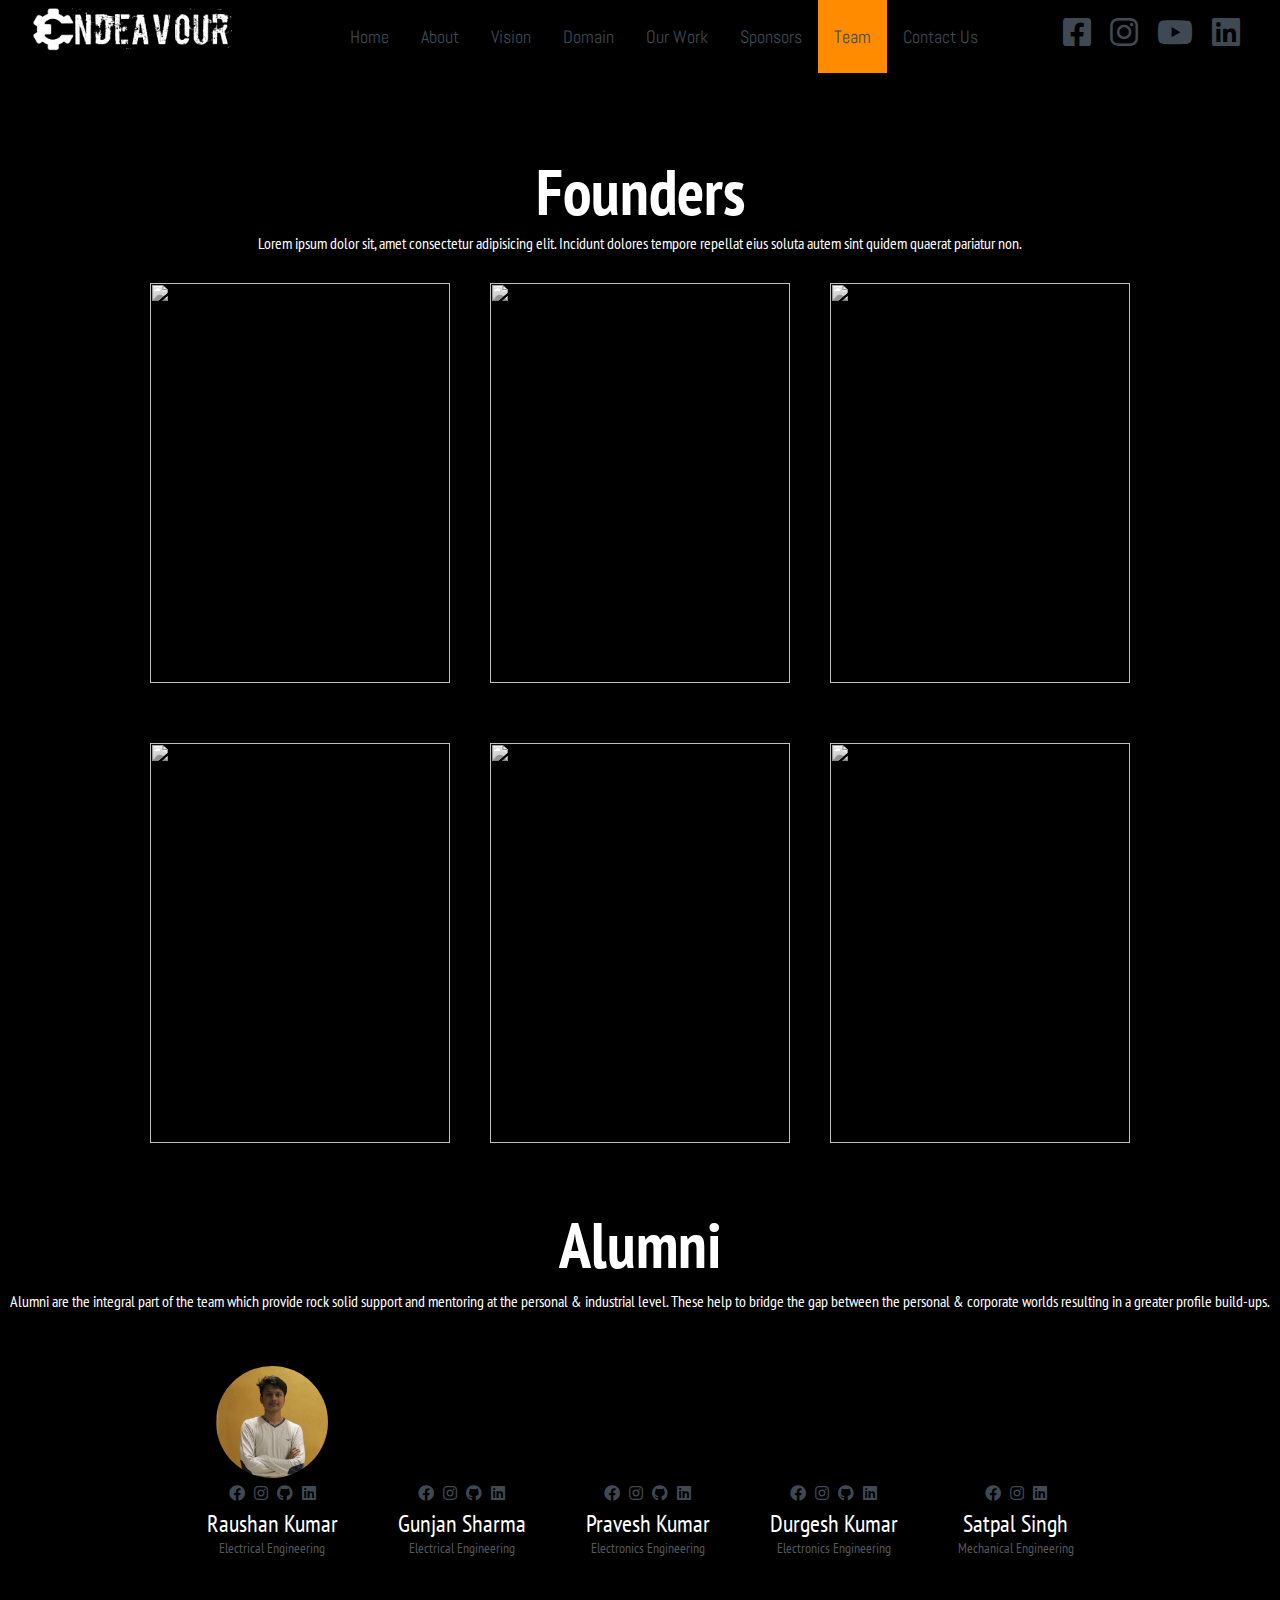
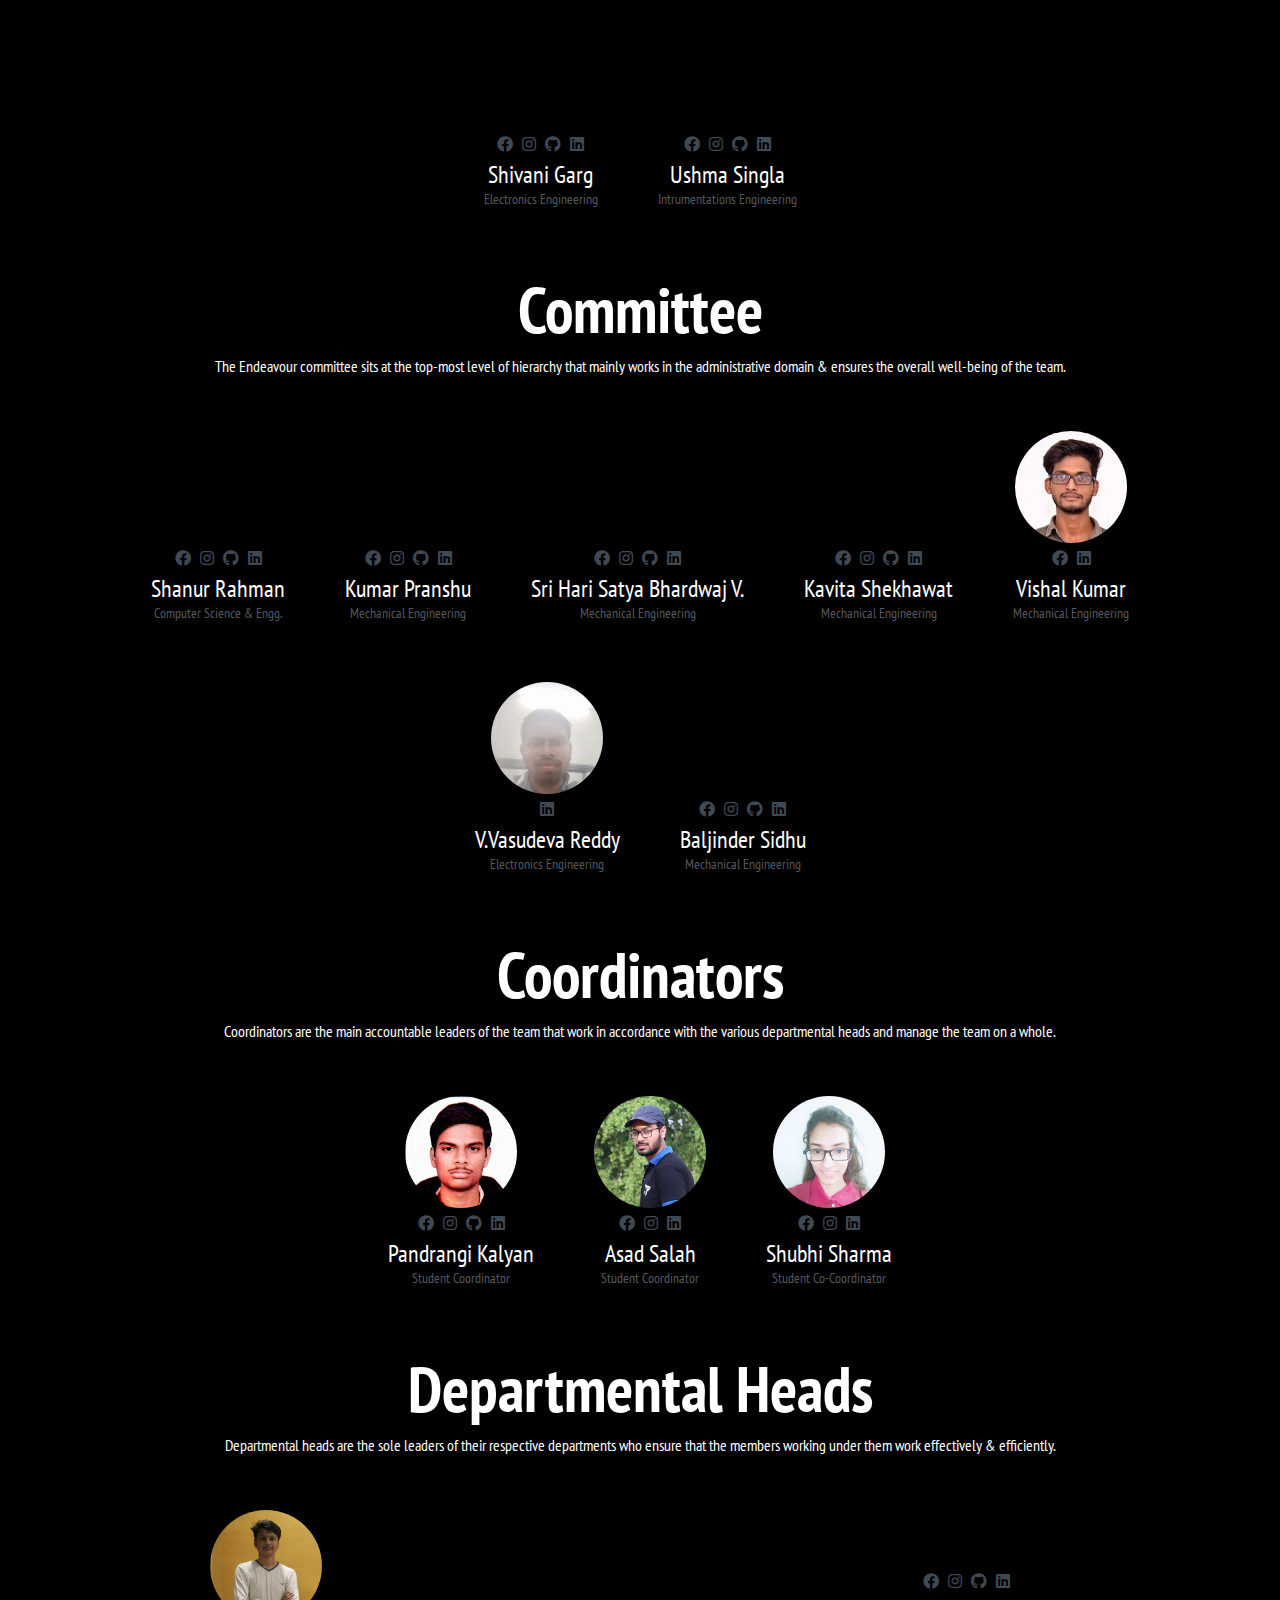
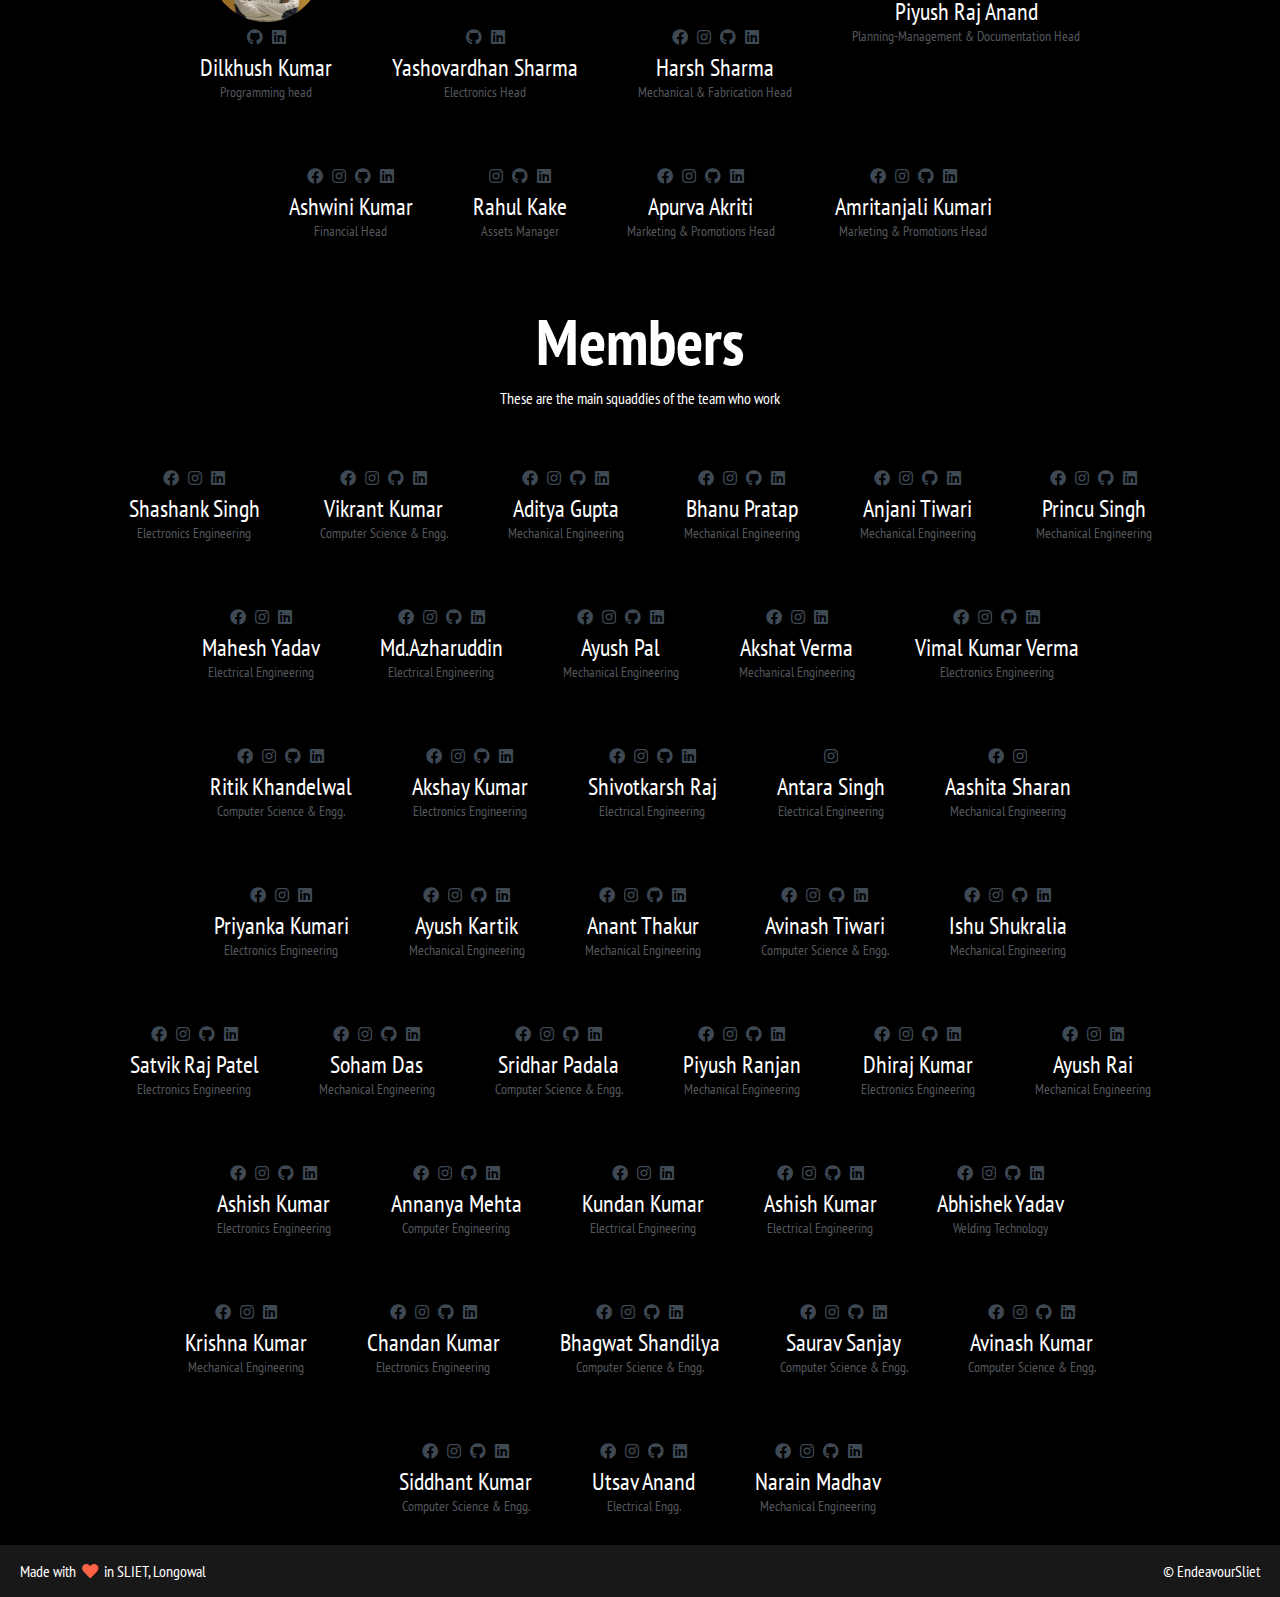
==== commit ee016073: "Update aboutTeam.html" ====
--- a/js/aboutTeam.html
+++ b/js/aboutTeam.html
@@ -15,7 +15,7 @@
   <link rel="stylesheet" href="https://cdnjs.cloudflare.com/ajax/libs/animate.css/3.7.0/animate.min.css" />
 
   <link rel="stylesheet" href="https://use.fontawesome.com/releases/v5.8.1/css/all.css" />
-  <link rel="stylesheet" href="./about.css" />
+  <link rel="stylesheet" href="./about.css"/>
   <title>Endeavour - Team</title>
 </head>
 
@@ -54,7 +54,7 @@
             <a class="wow fadeInDown" data-wow-duration=".5s" data-wow-delay="1.4s" href="#ourwork">Our Work</a>
           </li>
           <li class="nav-link">
-            <a class="wow fadeInDown" data-wow-duration=".5s" data-wow-delay="1.5s" href="#achievements">Achivements</a>
+            <a class="wow fadeInDown" data-wow-duration=".5s" data-wow-delay="1.5s" href="#achievements">Sponsors</a>
           </li>
           <li class="nav-link active">
             <a class="wow fadeInDown" data-wow-duration=".5s" data-wow-delay="1.6s" href="#team">Team</a>
@@ -89,8 +89,7 @@
       <div class="image-area">
         <div class="img-wrapper">
           <img
-            src="https://scontent.fixc4-1.fna.fbcdn.net/v/t1.0-9/70874768_2446828605550255_3497093639488667648_n.jpg?_nc_cat=100&_nc_oc=AQlkv2QuyalfMJuld8e5MF35TaXUwLu_8ltO3hp5CxcIQpxA6smIW0WdrFkvcaD5u4NJdS0pm56DK2kY4BIGtu7p&_nc_ht=scontent.fixc4-1.fna&oh=40306b34bcc16ab7d418e12a42b37d0d&oe=5E1C8287"
-            alt="Atul Prajapati" />
+            src="" />
           <h2>Vishal Kumar</h2>
           <ul>
             <li>
@@ -111,8 +110,7 @@
       <div class="image-area">
         <div class="img-wrapper">
           <img
-            src="https://scontent.fixc4-1.fna.fbcdn.net/v/t1.0-9/70874768_2446828605550255_3497093639488667648_n.jpg?_nc_cat=100&_nc_oc=AQlkv2QuyalfMJuld8e5MF35TaXUwLu_8ltO3hp5CxcIQpxA6smIW0WdrFkvcaD5u4NJdS0pm56DK2kY4BIGtu7p&_nc_ht=scontent.fixc4-1.fna&oh=40306b34bcc16ab7d418e12a42b37d0d&oe=5E1C8287"
-            alt="Atul Prajapati" />
+            src="" />
           <h2>Ravi Tripathi</h2>
           <ul>
             <li>
@@ -133,8 +131,7 @@
       <div class="image-area">
         <div class="img-wrapper">
           <img
-            src="https://scontent.fixc4-1.fna.fbcdn.net/v/t1.0-9/70874768_2446828605550255_3497093639488667648_n.jpg?_nc_cat=100&_nc_oc=AQlkv2QuyalfMJuld8e5MF35TaXUwLu_8ltO3hp5CxcIQpxA6smIW0WdrFkvcaD5u4NJdS0pm56DK2kY4BIGtu7p&_nc_ht=scontent.fixc4-1.fna&oh=40306b34bcc16ab7d418e12a42b37d0d&oe=5E1C8287"
-            alt="Atul Prajapati" />
+            src="" />
           <h2>Anurudh Sharma</h2>
           <ul>
             <li>
@@ -155,8 +152,7 @@
       <div class="image-area">
         <div class="img-wrapper">
           <img
-            src="https://scontent.fixc4-1.fna.fbcdn.net/v/t1.0-9/70874768_2446828605550255_3497093639488667648_n.jpg?_nc_cat=100&_nc_oc=AQlkv2QuyalfMJuld8e5MF35TaXUwLu_8ltO3hp5CxcIQpxA6smIW0WdrFkvcaD5u4NJdS0pm56DK2kY4BIGtu7p&_nc_ht=scontent.fixc4-1.fna&oh=40306b34bcc16ab7d418e12a42b37d0d&oe=5E1C8287"
-            alt="Atul Prajapati" />
+            src="" />
           <h2>Ajeet Kumar</h2>
           <ul>
             <li>
@@ -177,8 +173,7 @@
       <div class="image-area">
         <div class="img-wrapper">
           <img
-            src="https://scontent.fixc4-1.fna.fbcdn.net/v/t1.0-9/70874768_2446828605550255_3497093639488667648_n.jpg?_nc_cat=100&_nc_oc=AQlkv2QuyalfMJuld8e5MF35TaXUwLu_8ltO3hp5CxcIQpxA6smIW0WdrFkvcaD5u4NJdS0pm56DK2kY4BIGtu7p&_nc_ht=scontent.fixc4-1.fna&oh=40306b34bcc16ab7d418e12a42b37d0d&oe=5E1C8287"
-            alt="Atul Prajapati" />
+            src="" />
           <h2>Mayank Saini</h2>
           <ul>
             <li>
@@ -199,8 +194,7 @@
       <div class="image-area">
         <div class="img-wrapper">
           <img
-            src="https://scontent.fixc4-1.fna.fbcdn.net/v/t1.0-9/70874768_2446828605550255_3497093639488667648_n.jpg?_nc_cat=100&_nc_oc=AQlkv2QuyalfMJuld8e5MF35TaXUwLu_8ltO3hp5CxcIQpxA6smIW0WdrFkvcaD5u4NJdS0pm56DK2kY4BIGtu7p&_nc_ht=scontent.fixc4-1.fna&oh=40306b34bcc16ab7d418e12a42b37d0d&oe=5E1C8287"
-            alt="Atul Prajapati" />
+            src="" />
           <h2>Vinod Kumar</h2>
           <ul>
             <li>
@@ -226,13 +220,11 @@
   <div class="members-area">
     <h1 class="heading">Alumni</h1>
     <p class="lead">
-      Lorem ipsum dolor sit, amet consectetur adipisicing elit. Incidunt
-      dolores tempore repellat eius soluta autem sint quidem quaerat pariatur
-      non.
+      Alumni are the integral part of the team which provide rock solid support and mentoring at the personal & industrial level. These help to bridge the gap between the personal & corporate worlds resulting in a greater profile build-ups.
     </p>
     <div class="members-grid">
       <div class="m-card">
-        <div class="image-circle"></div>
+        <div class="image-circle1"></div>
         <div class="social-links">
           <a href="#" class="ln-social">
             <i class="fab fa-facebook"></i>
@@ -253,7 +245,7 @@
         </div>
       </div>
       <div class="m-card">
-        <div class="image-circle"></div>
+        <div class="image-circle2"></div>
         <div class="social-links">
           <a href="#" class="ln-social">
             <i class="fab fa-facebook"></i>
@@ -274,7 +266,7 @@
         </div>
       </div>
       <div class="m-card">
-        <div class="image-circle"></div>
+        <div class="image-circle3"></div>
         <div class="social-links">
           <a href="#" class="ln-social">
             <i class="fab fa-facebook"></i>
@@ -295,7 +287,7 @@
         </div>
       </div>
       <div class="m-card">
-        <div class="image-circle"></div>
+        <div class="image-circle4"></div>
         <div class="social-links">
           <a href="#" class="ln-social">
             <i class="fab fa-facebook"></i>
@@ -316,18 +308,15 @@
         </div>
       </div>
       <div class="m-card">
-        <div class="image-circle"></div>
-        <div class="social-links">
-          <a href="#" class="ln-social">
-            <i class="fab fa-facebook"></i>
-          </a>
-          <a href="#" class="ln-social">
-            <i class="fab fa-instagram"></i>
-          </a>
-          <a href="#" class="ln-social">
-            <i class="fab fa-github"></i>
-          </a>
-          <a href="#" class="ln-social">
+        <div class="image-circle5"></div>
+        <div class="social-links">
+          <a href="https://www.facebook.com/satpalsinghsid7/" target="_blank" class="ln-social">
+            <i class="fab fa-facebook"></i>
+          </a>
+          <a href="https://www.instagram.com/satpalsinghsidhu7777777" target="_blank" class="ln-social">
+            <i class="fab fa-instagram"></i>
+          </a>
+          <a href="www.linkedin.com/in/satpal-singh-sidhu-524371191/" target="_blank" class="ln-social">
             <i class="fab fa-linkedin"></i>
           </a>
         </div>
@@ -337,7 +326,7 @@
         </div>
       </div>
       <div class="m-card">
-        <div class="image-circle"></div>
+        <div class="image-circle6"></div>
         <div class="social-links">
           <a href="#" class="ln-social">
             <i class="fab fa-facebook"></i>
@@ -358,7 +347,7 @@
         </div>
       </div>
       <div class="m-card">
-        <div class="image-circle"></div>
+        <div class="image-circle7"></div>
         <div class="social-links">
           <a href="#" class="ln-social">
             <i class="fab fa-facebook"></i>
@@ -386,13 +375,11 @@
   <div class="members-area">
     <h1 class="heading">Committee</h1>
     <p class="lead">
-      Lorem ipsum dolor sit, amet consectetur adipisicing elit. Incidunt
-      dolores tempore repellat eius soluta autem sint quidem quaerat pariatur
-      non.
+      The Endeavour committee sits at the top-most level of hierarchy that mainly works in the administrative domain & ensures the overall well-being of the team.    
     </p>
     <div class="members-grid">
       <div class="m-card">
-        <div class="image-circle"></div>
+        <div class="image-circle8"></div>
         <div class="social-links">
           <a href="#" class="ln-social">
             <i class="fab fa-facebook"></i>
@@ -413,7 +400,7 @@
         </div>
       </div>
       <div class="m-card">
-        <div class="image-circle"></div>
+        <div class="image-circle9"></div>
         <div class="social-links">
           <a href="#" class="ln-social">
             <i class="fab fa-facebook"></i>
@@ -434,18 +421,18 @@
         </div>
       </div>
       <div class="m-card">
-        <div class="image-circle"></div>
-        <div class="social-links">
-          <a href="#" class="ln-social">
-            <i class="fab fa-facebook"></i>
-          </a>
-          <a href="#" class="ln-social">
-            <i class="fab fa-instagram"></i>
-          </a>
-          <a href="#" class="ln-social">
-            <i class="fab fa-github"></i>
-          </a>
-          <a href="#" class="ln-social">
+        <div class="image-circle10"></div>
+        <div class="social-links">
+          <a href="https://m.facebook.com/srihari.bharadwaj.9" target="_blank" class="ln-social">
+            <i class="fab fa-facebook"></i>
+          </a>
+          <a href="https://www.linkedin.com/tuner_x" target="_blank" class="ln-social">
+            <i class="fab fa-instagram"></i>
+          </a>
+          <a href="#" class="ln-social">
+            <i class="fab fa-github"></i>
+          </a>
+          <a href="https://www.linkedin.com/in/sri-hari-bharadwaj-06892a174" target="_blank" class="ln-social">
             <i class="fab fa-linkedin"></i>
           </a>
         </div>
@@ -455,7 +442,7 @@
         </div>
       </div>
       <div class="m-card">
-        <div class="image-circle"></div>
+        <div class="image-circle11"></div>
         <div class="social-links">
           <a href="#" class="ln-social">
             <i class="fab fa-facebook"></i>
@@ -476,18 +463,12 @@
         </div>
       </div>
       <div class="m-card">
-        <div class="image-circle"></div>
-        <div class="social-links">
-          <a href="#" class="ln-social">
-            <i class="fab fa-facebook"></i>
-          </a>
-          <a href="#" class="ln-social">
-            <i class="fab fa-instagram"></i>
-          </a>
-          <a href="#" class="ln-social">
-            <i class="fab fa-github"></i>
-          </a>
-          <a href="#" class="ln-social">
+        <div class="image-circle12"></div>
+        <div class="social-links">
+          <a href="https://www.facebook.com/profile.php?id=100006124391323" target="_blank" class="ln-social">
+            <i class="fab fa-facebook"></i>
+          </a>
+          <a href="https://www.linkedin.com/in/vishal-kumar-33914417b" target="_blank" class="ln-social">
             <i class="fab fa-linkedin"></i>
           </a>
         </div>
@@ -497,18 +478,9 @@
         </div>
       </div>
       <div class="m-card">
-        <div class="image-circle"></div>
-        <div class="social-links">
-          <a href="#" class="ln-social">
-            <i class="fab fa-facebook"></i>
-          </a>
-          <a href="#" class="ln-social">
-            <i class="fab fa-instagram"></i>
-          </a>
-          <a href="#" class="ln-social">
-            <i class="fab fa-github"></i>
-          </a>
-          <a href="#" class="ln-social">
+        <div class="image-circle13"></div>
+        <div class="social-links">
+          <a href="https://www.linkedin.com/in/vasudeva-reddy-81375b149" target="_blank" class="ln-social">
             <i class="fab fa-linkedin"></i>
           </a>
         </div>
@@ -518,7 +490,7 @@
         </div>
       </div>
       <div class="m-card">
-        <div class="image-circle"></div>
+        <div class="image-circle14"></div>
         <div class="social-links">
           <a href="#" class="ln-social">
             <i class="fab fa-facebook"></i>
@@ -544,28 +516,25 @@
   
   
   <!-----------------x---------Coordinators-------------------x-------------->
-  
   <div class="members-area">
     <h1 class="heading">Coordinators</h1>
     <p class="lead">
-      Lorem ipsum dolor sit, amet consectetur adipisicing elit. Incidunt
-      dolores tempore repellat eius soluta autem sint quidem quaerat pariatur
-      non.
+      Coordinators are the main accountable leaders of the team that work in accordance with the various departmental heads and manage the team on a whole. 
     </p>
     <div class="members-grid">
       <div class="m-card">
-        <div class="image-circle"></div>
-        <div class="social-links">
-          <a href="#" class="ln-social">
-            <i class="fab fa-facebook"></i>
-          </a>
-          <a href="#" class="ln-social">
-            <i class="fab fa-instagram"></i>
-          </a>
-          <a href="#" class="ln-social">
-            <i class="fab fa-github"></i>
-          </a>
-          <a href="#" class="ln-social">
+        <div class="image-circle15"></div>
+        <div class="social-links">
+          <a href="#" class="ln-social">
+            <i class="fab fa-facebook"></i>
+          </a>
+          <a href="#" class="ln-social">
+            <i class="fab fa-instagram"></i>
+          </a>
+          <a href="#" class="ln-social">
+            <i class="fab fa-github"></i>
+          </a>
+          <a href="https://www.linkedin.com/in/pandrangi-kalyan-9b7281188" target="_blank" class="ln-social">
             <i class="fab fa-linkedin"></i>
           </a>
         </div>
@@ -575,18 +544,15 @@
         </div>
       </div>
       <div class="m-card">
-        <div class="image-circle"></div>
-        <div class="social-links">
-          <a href="#" class="ln-social">
-            <i class="fab fa-facebook"></i>
-          </a>
-          <a href="#" class="ln-social">
-            <i class="fab fa-instagram"></i>
-          </a>
-          <a href="#" class="ln-social">
-            <i class="fab fa-github"></i>
-          </a>
-          <a href="#" class="ln-social">
+        <div class="image-circle16"></div>
+        <div class="social-links">
+          <a href="https://www.facebook.com/uniqueasad786" target="_blank" class="ln-social">
+            <i class="fab fa-facebook"></i>
+          </a>
+          <a href="https://www.instagram.com/uniqueasad/" target="_blank" class="ln-social">
+            <i class="fab fa-instagram"></i>
+          </a>
+          <a href="www.linkedin.com/in/asad-salah" target="_blank" class="ln-social">
             <i class="fab fa-linkedin"></i>
           </a>
         </div>
@@ -596,18 +562,15 @@
         </div>
       </div>
       <div class="m-card">
-        <div class="image-circle"></div>
-        <div class="social-links">
-          <a href="#" class="ln-social">
-            <i class="fab fa-facebook"></i>
-          </a>
-          <a href="#" class="ln-social">
-            <i class="fab fa-instagram"></i>
-          </a>
-          <a href="#" class="ln-social">
-            <i class="fab fa-github"></i>
-          </a>
-          <a href="#" class="ln-social">
+        <div class="image-circle17"></div>
+        <div class="social-links">
+          <a href="" class="ln-social">
+            <i class="fab fa-facebook"></i>
+          </a>
+          <a href="" class="ln-social">
+            <i class="fab fa-instagram"></i>
+          </a>
+          <a href="https://www.linkedin.com/in/shubhi-sharma-1b1a7914a/" target="_blank" class="ln-social">
             <i class="fab fa-linkedin"></i>
           </a>
         </div>
@@ -618,7 +581,6 @@
       </div>
     </div>
    </div>
-      
   <!-----------------x---------Coordinators-------------------x-------------->
   
   
@@ -626,12 +588,61 @@
   <div class="members-area">
     <h1 class="heading">Departmental Heads</h1>
     <p class="lead">
-      Lorem ipsum dolor sit, amet consectetur adipisicing elit. Incidunt
-      dolores tempore repellat eius soluta autem sint quidem quaerat pariatur
-      non.
+      Departmental heads are the sole leaders of their respective departments who ensure that the members working under them work effectively & efficiently.  
     </p>
     <div class="members-grid">
       <div class="m-card">
+        <div class="image-circle1"></div>
+        <div class="social-links">
+          <a href="https://github.com/dillu9878" target="_blank" class="ln-social">
+            <i class="fab fa-github"></i>
+          </a>
+          <a href="https://www.linkedin.com/in/dilkhush-kumar-426917166/" target="_blank" class="ln-social">
+            <i class="fab fa-linkedin"></i>
+          </a>
+        </div>
+        <div class="m-card-text">
+          <p class="m-name">Dilkhush Kumar</p>
+          <p class="designation">Programming head</p>
+        </div>
+      </div>
+      <div class="m-card">
+        <div class="image-circle2"></div>
+        <div class="social-links">
+          <a href="" class="ln-social">
+            <i class="fab fa-github"></i>
+          </a>
+          <a href="" class="ln-social">
+            <i class="fab fa-linkedin"></i>
+          </a>
+        </div>
+        <div class="m-card-text">
+          <p class="m-name">Yashovardhan Sharma</p>
+          <p class="designation">Electronics Head</p>
+        </div>
+      </div>
+      <div class="m-card">
+        <div class="image-circle3"></div>
+        <div class="social-links">
+          <a href="#" class="ln-social">
+            <i class="fab fa-facebook"></i>
+          </a>
+          <a href="#" class="ln-social">
+            <i class="fab fa-instagram"></i>
+          </a>
+          <a href="" class="ln-social">
+            <i class="fab fa-github"></i>
+          </a>
+          <a href="" class="ln-social">
+            <i class="fab fa-linkedin"></i>
+          </a>
+        </div>
+        <div class="m-card-text">
+          <p class="m-name">Harsh Sharma</p>
+          <p class="designation">Mechanical & Fabrication Head</p>
+        </div>
+      </div>
+      <div class="m-card">
         <div class="image-circle"></div>
         <div class="social-links">
           <a href="#" class="ln-social">
@@ -669,69 +680,6 @@
           </a>
         </div>
         <div class="m-card-text">
-          <p class="m-name">Dilkhush Kumar</p>
-          <p class="designation">Programming head</p>
-        </div>
-      </div>
-      <div class="m-card">
-        <div class="image-circle"></div>
-        <div class="social-links">
-          <a href="#" class="ln-social">
-            <i class="fab fa-facebook"></i>
-          </a>
-          <a href="#" class="ln-social">
-            <i class="fab fa-instagram"></i>
-          </a>
-          <a href="#" class="ln-social">
-            <i class="fab fa-github"></i>
-          </a>
-          <a href="#" class="ln-social">
-            <i class="fab fa-linkedin"></i>
-          </a>
-        </div>
-        <div class="m-card-text">
-          <p class="m-name">Yashovardhan Sharma</p>
-          <p class="designation">Electronics Head</p>
-        </div>
-      </div>
-      <div class="m-card">
-        <div class="image-circle"></div>
-        <div class="social-links">
-          <a href="#" class="ln-social">
-            <i class="fab fa-facebook"></i>
-          </a>
-          <a href="#" class="ln-social">
-            <i class="fab fa-instagram"></i>
-          </a>
-          <a href="#" class="ln-social">
-            <i class="fab fa-github"></i>
-          </a>
-          <a href="#" class="ln-social">
-            <i class="fab fa-linkedin"></i>
-          </a>
-        </div>
-        <div class="m-card-text">
-          <p class="m-name">Harsh Sharma</p>
-          <p class="designation">Mechanical & Fabrication Head</p>
-        </div>
-      </div>
-      <div class="m-card">
-        <div class="image-circle"></div>
-        <div class="social-links">
-          <a href="#" class="ln-social">
-            <i class="fab fa-facebook"></i>
-          </a>
-          <a href="#" class="ln-social">
-            <i class="fab fa-instagram"></i>
-          </a>
-          <a href="#" class="ln-social">
-            <i class="fab fa-github"></i>
-          </a>
-          <a href="#" class="ln-social">
-            <i class="fab fa-linkedin"></i>
-          </a>
-        </div>
-        <div class="m-card-text">
           <p class="m-name">Ashwini Kumar</p>
           <p class="designation">Financial Head</p>
         </div>
@@ -739,16 +687,13 @@
       <div class="m-card">
         <div class="image-circle"></div>
         <div class="social-links">
-          <a href="#" class="ln-social">
-            <i class="fab fa-facebook"></i>
-          </a>
-          <a href="#" class="ln-social">
-            <i class="fab fa-instagram"></i>
-          </a>
-          <a href="#" class="ln-social">
-            <i class="fab fa-github"></i>
-          </a>
-          <a href="#" class="ln-social">
+          <a href="" class="ln-social">
+            <i class="fab fa-instagram"></i>
+          </a>
+          <a href="" class="ln-social">
+            <i class="fab fa-github"></i>
+          </a>
+          <a href="" class="ln-social">
             <i class="fab fa-linkedin"></i>
           </a>
         </div>
@@ -808,24 +753,19 @@
   <div class="members-area">
     <h1 class="heading">Members</h1>
     <p class="lead">
-      Lorem ipsum dolor sit, amet consectetur adipisicing elit. Incidunt
-      dolores tempore repellat eius soluta autem sint quidem quaerat pariatur
-      non.
+      These are the main squaddies of the team who work 
     </p>
     <div class="members-grid">
       <div class="m-card">
         <div class="image-circle"></div>
         <div class="social-links">
-          <a href="#" class="ln-social">
-            <i class="fab fa-facebook"></i>
-          </a>
-          <a href="#" class="ln-social">
-            <i class="fab fa-instagram"></i>
-          </a>
-          <a href="#" class="ln-social">
-            <i class="fab fa-github"></i>
-          </a>
-          <a href="#" class="ln-social">
+          <a href="https://m.facebook.com/profile.php" target="_blank" class="ln-social">
+            <i class="fab fa-facebook"></i>
+          </a>
+          <a href="https://www.instagram.com/self_blver_shashank/" target="_blank" class="ln-social">
+            <i class="fab fa-instagram"></i>
+          </a>
+          <a href="https://www.linkedin.com/mwlite/me" target="_blank" class="ln-social">
             <i class="fab fa-linkedin"></i>
           </a>
         </div>
@@ -942,16 +882,13 @@
       <div class="m-card">
         <div class="image-circle"></div>
         <div class="social-links">
-          <a href="#" class="ln-social">
-            <i class="fab fa-facebook"></i>
-          </a>
-          <a href="#" class="ln-social">
-            <i class="fab fa-instagram"></i>
-          </a>
-          <a href="#" class="ln-social">
-            <i class="fab fa-github"></i>
-          </a>
-          <a href="#" class="ln-social">
+          <a href="https://www.facebook.com/profile.php?id=100007217525775" target="_blank" class="ln-social">
+            <i class="fab fa-facebook"></i>
+          </a>
+          <a href="https://www.instagram.com/maheshshiv08/" target="_blank" class="ln-social">
+            <i class="fab fa-instagram"></i>
+          </a>
+          <a href="www.linkedin.com/in/mahesh-yadav-095086187" target="_blank" class="ln-social">
             <i class="fab fa-linkedin"></i>
           </a>
         </div>
@@ -1008,13 +945,10 @@
           <a href="#" class="ln-social">
             <i class="fab fa-facebook"></i>
           </a>
-          <a href="#" class="ln-social">
-            <i class="fab fa-instagram"></i>
-          </a>
-          <a href="#" class="ln-social">
-            <i class="fab fa-github"></i>
-          </a>
-          <a href="#" class="ln-social">
+          <a href="https://www.instagram.com/akshat_9915/" target="_blank" class="ln-social">
+            <i class="fab fa-instagram"></i>
+          </a>
+          <a href="" class="ln-social">
             <i class="fab fa-linkedin"></i>
           </a>
         </div>
@@ -1035,7 +969,7 @@
           <a href="#" class="ln-social">
             <i class="fab fa-github"></i>
           </a>
-          <a href="#" class="ln-social">
+          <a href="https://www.linkedin.com/in/vimal-kumar-verma-26763b17a" target="_blank" class="ln-social">
             <i class="fab fa-linkedin"></i>
           </a>
         </div>
@@ -1056,7 +990,7 @@
           <a href="#" class="ln-social">
             <i class="fab fa-github"></i>
           </a>
-          <a href="#" class="ln-social">
+          <a href="" class="ln-social">
             <i class="fab fa-linkedin"></i>
           </a>
         </div>
@@ -1110,17 +1044,8 @@
       <div class="m-card">
         <div class="image-circle"></div>
         <div class="social-links">
-          <a href="#" class="ln-social">
-            <i class="fab fa-facebook"></i>
-          </a>
-          <a href="#" class="ln-social">
-            <i class="fab fa-instagram"></i>
-          </a>
-          <a href="#" class="ln-social">
-            <i class="fab fa-github"></i>
-          </a>
-          <a href="#" class="ln-social">
-            <i class="fab fa-linkedin"></i>
+          <a href="https://instagram.com/toodledude?igshid=1rgxtldng3k9x" target="_blank" class="ln-social">
+            <i class="fab fa-instagram"></i>
           </a>
         </div>
         <div class="m-card-text">
@@ -1131,17 +1056,11 @@
       <div class="m-card">
         <div class="image-circle"></div>
         <div class="social-links">
-          <a href="#" class="ln-social">
-            <i class="fab fa-facebook"></i>
-          </a>
-          <a href="#" class="ln-social">
-            <i class="fab fa-instagram"></i>
-          </a>
-          <a href="#" class="ln-social">
-            <i class="fab fa-github"></i>
-          </a>
-          <a href="#" class="ln-social">
-            <i class="fab fa-linkedin"></i>
+          <a href="https://www.facebook.com/aashita.saran.58" target="_blank" class="ln-social">
+            <i class="fab fa-facebook"></i>
+          </a>
+          <a href="https://instagram.com/aashita.saran?igshid=qpjljqurk4ol" target="_blank" class="ln-social">
+            <i class="fab fa-instagram"></i>
           </a>
         </div>
         <div class="m-card-text">
@@ -1152,16 +1071,13 @@
       <div class="m-card">
         <div class="image-circle"></div>
         <div class="social-links">
-          <a href="#" class="ln-social">
-            <i class="fab fa-facebook"></i>
-          </a>
-          <a href="#" class="ln-social">
-            <i class="fab fa-instagram"></i>
-          </a>
-          <a href="#" class="ln-social">
-            <i class="fab fa-github"></i>
-          </a>
-          <a href="#" class="ln-social">
+          <a href="" class="ln-social">
+            <i class="fab fa-facebook"></i>
+          </a>
+          <a href="" class="ln-social">
+            <i class="fab fa-instagram"></i>
+          </a>
+          <a href="" class="ln-social">
             <i class="fab fa-linkedin"></i>
           </a>
         </div>
@@ -1194,16 +1110,16 @@
       <div class="m-card">
         <div class="image-circle"></div>
         <div class="social-links">
-          <a href="#" class="ln-social">
-            <i class="fab fa-facebook"></i>
-          </a>
-          <a href="#" class="ln-social">
-            <i class="fab fa-instagram"></i>
-          </a>
-          <a href="#" class="ln-social">
-            <i class="fab fa-github"></i>
-          </a>
-          <a href="#" class="ln-social">
+          <a href="" class="ln-social">
+            <i class="fab fa-facebook"></i>
+          </a>
+          <a href="" class="ln-social">
+            <i class="fab fa-instagram"></i>
+          </a>
+          <a href="" class="ln-social">
+            <i class="fab fa-github"></i>
+          </a>
+          <a href="" class="ln-social">
             <i class="fab fa-linkedin"></i>
           </a>
         </div>
@@ -1257,16 +1173,16 @@
       <div class="m-card">
         <div class="image-circle"></div>
         <div class="social-links">
-          <a href="#" class="ln-social">
-            <i class="fab fa-facebook"></i>
-          </a>
-          <a href="#" class="ln-social">
-            <i class="fab fa-instagram"></i>
-          </a>
-          <a href="#" class="ln-social">
-            <i class="fab fa-github"></i>
-          </a>
-          <a href="#" class="ln-social">
+          <a href="" class="ln-social">
+            <i class="fab fa-facebook"></i>
+          </a>
+          <a href="" class="ln-social">
+            <i class="fab fa-instagram"></i>
+          </a>
+          <a href="" class="ln-social">
+            <i class="fab fa-github"></i>
+          </a>
+          <a href="" class="ln-social">
             <i class="fab fa-linkedin"></i>
           </a>
         </div>
@@ -1278,16 +1194,16 @@
       <div class="m-card">
         <div class="image-circle"></div>
         <div class="social-links">
-          <a href="#" class="ln-social">
-            <i class="fab fa-facebook"></i>
-          </a>
-          <a href="#" class="ln-social">
-            <i class="fab fa-instagram"></i>
-          </a>
-          <a href="#" class="ln-social">
-            <i class="fab fa-github"></i>
-          </a>
-          <a href="#" class="ln-social">
+          <a href="" class="ln-social">
+            <i class="fab fa-facebook"></i>
+          </a>
+          <a href="" class="ln-social">
+            <i class="fab fa-instagram"></i>
+          </a>
+          <a href="" class="ln-social">
+            <i class="fab fa-github"></i>
+          </a>
+          <a href="" class="ln-social">
             <i class="fab fa-linkedin"></i>
           </a>
         </div>
@@ -1362,16 +1278,13 @@
       <div class="m-card">
         <div class="image-circle"></div>
         <div class="social-links">
-          <a href="#" class="ln-social">
-            <i class="fab fa-facebook"></i>
-          </a>
-          <a href="#" class="ln-social">
-            <i class="fab fa-instagram"></i>
-          </a>
-          <a href="#" class="ln-social">
-            <i class="fab fa-github"></i>
-          </a>
-          <a href="#" class="ln-social">
+          <a href="https://m.facebook.com/ayush.rai.3304" target="_blank" class="ln-social">
+            <i class="fab fa-facebook"></i>
+          </a>
+          <a href="https://www.instagram.com/ayush.rai.3304/" target="_blank" class="ln-social">
+            <i class="fab fa-instagram"></i>
+          </a>
+          <a href="https://www.linkedin.com/in/ayush-rai-8925b0195" target="_blank" class="ln-social">
             <i class="fab fa-linkedin"></i>
           </a>
         </div>
@@ -1425,16 +1338,13 @@
       <div class="m-card">
         <div class="image-circle"></div>
         <div class="social-links">
-          <a href="#" class="ln-social">
-            <i class="fab fa-facebook"></i>
-          </a>
-          <a href="#" class="ln-social">
-            <i class="fab fa-instagram"></i>
-          </a>
-          <a href="#" class="ln-social">
-            <i class="fab fa-github"></i>
-          </a>
-          <a href="#" class="ln-social">
+          <a href="" class="ln-social">
+            <i class="fab fa-facebook"></i>
+          </a>
+          <a href="" class="ln-social">
+            <i class="fab fa-instagram"></i>
+          </a>
+          <a href="" class="ln-social">
             <i class="fab fa-linkedin"></i>
           </a>
         </div>
@@ -1446,37 +1356,16 @@
       <div class="m-card">
         <div class="image-circle"></div>
         <div class="social-links">
-          <a href="#" class="ln-social">
-            <i class="fab fa-facebook"></i>
-          </a>
-          <a href="#" class="ln-social">
-            <i class="fab fa-instagram"></i>
-          </a>
-          <a href="#" class="ln-social">
-            <i class="fab fa-github"></i>
-          </a>
-          <a href="#" class="ln-social">
-            <i class="fab fa-linkedin"></i>
-          </a>
-        </div>
-        <div class="m-card-text">
-          <p class="m-name">Saurav Kumar</p>
-          <p class="designation">Electrical Engineering</p>
-        </div>
-      </div>
-      <div class="m-card">
-        <div class="image-circle"></div>
-        <div class="social-links">
-          <a href="#" class="ln-social">
-            <i class="fab fa-facebook"></i>
-          </a>
-          <a href="#" class="ln-social">
-            <i class="fab fa-instagram"></i>
-          </a>
-          <a href="#" class="ln-social">
-            <i class="fab fa-github"></i>
-          </a>
-          <a href="#" class="ln-social">
+          <a href="" class="ln-social">
+            <i class="fab fa-facebook"></i>
+          </a>
+          <a href="" class="ln-social">
+            <i class="fab fa-instagram"></i>
+          </a>
+          <a href="" class="ln-social">
+            <i class="fab fa-github"></i>
+          </a>
+          <a href="" class="ln-social">
             <i class="fab fa-linkedin"></i>
           </a>
         </div>
@@ -1502,27 +1391,6 @@
           </a>
         </div>
         <div class="m-card-text">
-          <p class="m-name">Harsh Tripathi</p>
-          <p class="designation">Mechanical Engineering</p>
-        </div>
-      </div>
-      <div class="m-card">
-        <div class="image-circle"></div>
-        <div class="social-links">
-          <a href="#" class="ln-social">
-            <i class="fab fa-facebook"></i>
-          </a>
-          <a href="#" class="ln-social">
-            <i class="fab fa-instagram"></i>
-          </a>
-          <a href="#" class="ln-social">
-            <i class="fab fa-github"></i>
-          </a>
-          <a href="#" class="ln-social">
-            <i class="fab fa-linkedin"></i>
-          </a>
-        </div>
-        <div class="m-card-text">
           <p class="m-name">Abhishek Yadav</p>
           <p class="designation">Welding Technology</p>
         </div>
@@ -1530,16 +1398,13 @@
       <div class="m-card">
         <div class="image-circle"></div>
         <div class="social-links">
-          <a href="#" class="ln-social">
-            <i class="fab fa-facebook"></i>
-          </a>
-          <a href="#" class="ln-social">
-            <i class="fab fa-instagram"></i>
-          </a>
-          <a href="#" class="ln-social">
-            <i class="fab fa-github"></i>
-          </a>
-          <a href="#" class="ln-social">
+          <a href="https://www.facebook.com/Cadet.Krishna.3129915" target="_blank" class="ln-social">
+            <i class="fab fa-facebook"></i>
+          </a>
+          <a href="https://www.instagram.com/cadet.kumar/" target="_blank" class="ln-social">
+            <i class="fab fa-instagram"></i>
+          </a>
+          <a href="https://www.linkedin.com/in/krishna-kumar-8ab5a5173" target="_blank" class="ln-social">
             <i class="fab fa-linkedin"></i>
           </a>
         </div>
@@ -1572,16 +1437,16 @@
       <div class="m-card">
         <div class="image-circle"></div>
         <div class="social-links">
-          <a href="#" class="ln-social">
-            <i class="fab fa-facebook"></i>
-          </a>
-          <a href="#" class="ln-social">
-            <i class="fab fa-instagram"></i>
-          </a>
-          <a href="#" class="ln-social">
-            <i class="fab fa-github"></i>
-          </a>
-          <a href="#" class="ln-social">
+          <a href="https://www.facebook.com/bhagwat.shandilya" target="_blank" class="ln-social">
+            <i class="fab fa-facebook"></i>
+          </a>
+          <a href="https://www.instagram.com/shandilyabhagwat?r=nametag" target="_blank" class="ln-social">
+            <i class="fab fa-instagram"></i>
+          </a>
+          <a href="https://github.com/bhagwatshandilya" target="_blank" class="ln-social">
+            <i class="fab fa-github"></i>
+          </a>
+          <a href="https://www.linkedin.com/in/bhagwat-shandilya-b74a6b198" target="_blank" class="ln-social">
             <i class="fab fa-linkedin"></i>
           </a>
         </div>
@@ -1593,16 +1458,16 @@
       <div class="m-card">
         <div class="image-circle"></div>
         <div class="social-links">
-          <a href="#" class="ln-social">
-            <i class="fab fa-facebook"></i>
-          </a>
-          <a href="#" class="ln-social">
-            <i class="fab fa-instagram"></i>
-          </a>
-          <a href="#" class="ln-social">
-            <i class="fab fa-github"></i>
-          </a>
-          <a href="#" class="ln-social">
+          <a href="" class="ln-social">
+            <i class="fab fa-facebook"></i>
+          </a>
+          <a href="" class="ln-social">
+            <i class="fab fa-instagram"></i>
+          </a>
+          <a href="" class="ln-social">
+            <i class="fab fa-github"></i>
+          </a>
+          <a href="" class="ln-social">
             <i class="fab fa-linkedin"></i>
           </a>
         </div>
@@ -1614,16 +1479,16 @@
       <div class="m-card">
         <div class="image-circle"></div>
         <div class="social-links">
-          <a href="#" class="ln-social">
-            <i class="fab fa-facebook"></i>
-          </a>
-          <a href="#" class="ln-social">
-            <i class="fab fa-instagram"></i>
-          </a>
-          <a href="#" class="ln-social">
-            <i class="fab fa-github"></i>
-          </a>
-          <a href="#" class="ln-social">
+          <a href="" class="ln-social">
+            <i class="fab fa-facebook"></i>
+          </a>
+          <a href="" class="ln-social">
+            <i class="fab fa-instagram"></i>
+          </a>
+          <a href="" class="ln-social">
+            <i class="fab fa-github"></i>
+          </a>
+          <a href="" class="ln-social">
             <i class="fab fa-linkedin"></i>
           </a>
         </div>
@@ -1656,7 +1521,7 @@
       <div class="m-card">
         <div class="image-circle"></div>
         <div class="social-links">
-          <a href="#" class="ln-social">
+          <a href="https://m.facebook.com/UTSAVANAND648" target="_blank" class="ln-social">
             <i class="fab fa-facebook"></i>
           </a>
           <a href="#" class="ln-social">
@@ -1671,7 +1536,7 @@
         </div>
         <div class="m-card-text">
           <p class="m-name">Utsav Anand</p>
-          <p class="designation">Instrumentations Engg.</p>
+          <p class="designation">Electrical Engg.</p>
         </div>
       </div>
       <div class="m-card">
@@ -1695,27 +1560,6 @@
           <p class="designation">Mechanical Engineering</p>
         </div>
       </div>
-      <div class="m-card">
-        <div class="image-circle"></div>
-        <div class="social-links">
-          <a href="#" class="ln-social">
-            <i class="fab fa-facebook"></i>
-          </a>
-          <a href="#" class="ln-social">
-            <i class="fab fa-instagram"></i>
-          </a>
-          <a href="#" class="ln-social">
-            <i class="fab fa-github"></i>
-          </a>
-          <a href="#" class="ln-social">
-            <i class="fab fa-linkedin"></i>
-          </a>
-        </div>
-        <div class="m-card-text">
-          <p class="m-name">Prince Raj</p>
-          <p class="designation">Mechanical Engineering</p>
-        </div>
-       </div>
     </div>
   </div>
   <!------------------------Members----------------------------->
@@ -1727,7 +1571,5 @@
     <p>Made with <span><i class="fas fa-heart"></i></span> in SLIET, Longowal</p>
     <p>&copy; EndeavourSliet</p>
   </Footer>
-  
 </body>
-
 </html>
--- a/js/about.css
+++ b/js/about.css
@@ -268,6 +268,7 @@
   margin: 0;
   padding: 0;
 }
+
 .founders {
   margin-top: 30px;
 }
@@ -300,20 +301,854 @@
   text-align: center;
 }
 
-.m-card .image-circle {
-  height: 7rem;
-  width: 7rem;
-  border-radius: 100px;
-  background-image: url('./assets/img_before.jpg');
-  background-repeat: no-repeat;
-  background-size: cover;
-}
-
-.m-card .image-circle:hover {
-  background-image: url('./assets/img_after.jpg');
-  background-repeat: no-repeat;
-  background-size: cover;
-}
+/*------------------Image_Section--------------------*/
+.m-card .image-circle1 {
+  height: 7rem;
+  width: 7rem;
+  border-radius: 100px;
+  background-image: url('../images/Team/1.jpg');
+  background-repeat: no-repeat;
+  background-size: cover;
+}
+.m-card .image-circle1:hover {
+  background-image: url('../images/Team/1.jpg');
+  background-repeat: no-repeat;
+  background-size: cover;
+}
+.m-card .image-circle2 {
+  height: 7rem;
+  width: 7rem;
+  border-radius: 100px;
+  background-image: url('../images/Team/Yasho.jpg');
+  background-repeat: no-repeat;
+  background-size: cover;
+}
+.m-card .image-circle2:hover {
+  background-image: url('../images/Team/Yasho.jpg');
+  background-repeat: no-repeat;
+  background-size: cover;
+}
+.m-card .image-circle3 {
+  height: 7rem;
+  width: 7rem;
+  border-radius: 100px;
+  background-image: url('../images/Team/Yasho.jpg');
+  background-repeat: no-repeat;
+  background-size: cover;
+}
+.m-card .image-circle3:hover {
+  background-image: url('../images/Team/Yasho.jpg');
+  background-repeat: no-repeat;
+  background-size: cover;
+}
+.m-card .image-circle4 {
+  height: 7rem;
+  width: 7rem;
+  border-radius: 100px;
+  background-image: url('../images/Team/Yasho.jpg');
+  background-repeat: no-repeat;
+  background-size: cover;
+}
+.m-card .image-circle4:hover {
+  background-image: url('../images/Team/Yasho.jpg');
+  background-repeat: no-repeat;
+  background-size: cover;
+}
+.m-card .image-circle5 {
+  height: 7rem;
+  width: 7rem;
+  border-radius: 100px;
+  background-image: url('../images/Team/Yasho.jpg');
+  background-repeat: no-repeat;
+  background-size: cover;
+}
+.m-card .image-circle5:hover {
+  background-image: url('../images/Team/Yasho.jpg');
+  background-repeat: no-repeat;
+  background-size: cover;
+}
+.m-card .image-circle6 {
+  height: 7rem;
+  width: 7rem;
+  border-radius: 100px;
+  background-image: url('../images/Team/Yasho.jpg');
+  background-repeat: no-repeat;
+  background-size: cover;
+}
+.m-card .image-circle6:hover {
+  background-image: url('../images/Team/Yasho.jpg');
+  background-repeat: no-repeat;
+  background-size: cover;
+}
+.m-card .image-circle7 {
+  height: 7rem;
+  width: 7rem;
+  border-radius: 100px;
+  background-image: url('../images/Team/Yasho.jpg');
+  background-repeat: no-repeat;
+  background-size: cover;
+}
+.m-card .image-circle7:hover {
+  background-image: url('../images/Team/Yasho.jpg');
+  background-repeat: no-repeat;
+  background-size: cover;
+}
+.m-card .image-circle8 {
+  height: 7rem;
+  width: 7rem;
+  border-radius: 100px;
+  background-image: url('../images/Team/shanur.png');
+  background-repeat: no-repeat;
+  background-size: cover;
+}
+.m-card .image-circle8:hover {
+  background-image: url('../images/Team/shanur.png');
+  background-repeat: no-repeat;
+  background-size: cover;
+}
+.m-card .image-circle9 {
+  height: 7rem;
+  width: 7rem;
+  border-radius: 100px;
+  background-image: url('../images/Team/Pranshu.png');
+  background-repeat: no-repeat;
+  background-size: cover;
+}
+.m-card .image-circle9:hover {
+  background-image: url('../images/Team/Pranshu.png');
+  background-repeat: no-repeat;
+  background-size: cover;
+}
+.m-card .image-circle10 {
+  height: 7rem;
+  width: 7rem;
+  border-radius: 100px;
+  background-image: url('../images/Team/11.png');
+  background-repeat: no-repeat;
+  background-size: cover;
+}
+.m-card .image-circle10:hover {
+  background-image: url('../images/Team/11.png');
+  background-repeat: no-repeat;
+  background-size: cover;
+}
+.m-card .image-circle11 {
+  height: 7rem;
+  width: 7rem;
+  border-radius: 100px;
+  background-image: url('../images/Team/Kavita%20Shekhawat.jpg');
+  background-repeat: no-repeat;
+  background-size: cover;
+}
+.m-card .image-circle11:hover {
+  background-image: url('../images/Team/Kavita%20Shekhawat.jpg');
+  background-repeat: no-repeat;
+  background-size: cover;
+}
+.m-card .image-circle12 {
+  height: 7rem;
+  width: 7rem;
+  border-radius: 100px;
+  background-image: url('../images/Team/30.jpg');
+  background-repeat: no-repeat;
+  background-size: cover;
+}
+.m-card .image-circle12:hover {
+  background-image: url('../images/Team/30.jpg');
+  background-repeat: no-repeat;
+  background-size: cover;
+}
+.m-card .image-circle13 {
+  height: 7rem;
+  width: 7rem;
+  border-radius: 100px;
+  background-image: url('../images/Team/10.jpg');
+  background-repeat: no-repeat;
+  background-size: cover;
+}
+.m-card .image-circle13:hover {
+  background-image: url('../images/Team/10.jpg');
+  background-repeat: no-repeat;
+  background-size: cover;
+}
+.m-card .image-circle14 {
+  height: 7rem;
+  width: 7rem;
+  border-radius: 100px;
+  background-image: url('../images/Team/');
+  background-repeat: no-repeat;
+  background-size: cover;
+}
+.m-card .image-circle14:hover {
+  background-image: url('../images/Team/');
+  background-repeat: no-repeat;
+  background-size: cover;
+}
+.m-card .image-circle15 {
+  height: 7rem;
+  width: 7rem;
+  border-radius: 100px;
+  background-image: url('../images/Team/20.jpg');
+  background-repeat: no-repeat;
+  background-size: cover;
+}
+.m-card .image-circle15:hover {
+  background-image: url('../images/Team/20.jpg');
+  background-repeat: no-repeat;
+  background-size: cover;
+}
+.m-card .image-circle16 {
+  height: 7rem;
+  width: 7rem;
+  border-radius: 100px;
+  background-image: url('../images/Team/12.jpg');
+  background-repeat: no-repeat;
+  background-size: cover;
+}
+.m-card .image-circle16:hover {
+  background-image: url('../images/Team/12.jpg');
+  background-repeat: no-repeat;
+  background-size: cover;
+}
+.m-card .image-circle17 {
+  height: 7rem;
+  width: 7rem;
+  border-radius: 100px;
+  background-image: url('../images/Team/21.jpg');
+  background-repeat: no-repeat;
+  background-size: cover;
+}
+.m-card .image-circle17:hover {
+  background-image: url('../images/Team/21.jpg');
+  background-repeat: no-repeat;
+  background-size: cover;
+}
+.m-card .image-circle18 {
+  height: 7rem;
+  width: 7rem;
+  border-radius: 100px;
+  background-image: url('../images/Team/Yasho.jpg');
+  background-repeat: no-repeat;
+  background-size: cover;
+}
+.m-card .image-circle18:hover {
+  background-image: url('../images/Team/Yasho.jpg');
+  background-repeat: no-repeat;
+  background-size: cover;
+}
+.m-card .image-circle19 {
+  height: 7rem;
+  width: 7rem;
+  border-radius: 100px;
+  background-image: url('../images/Team/Yasho.jpg');
+  background-repeat: no-repeat;
+  background-size: cover;
+}
+.m-card .image-circle19:hover {
+  background-image: url('../images/Team/Yasho.jpg');
+  background-repeat: no-repeat;
+  background-size: cover;
+}
+.m-card .image-circle20 {
+  height: 7rem;
+  width: 7rem;
+  border-radius: 100px;
+  background-image: url('../images/Team/Yasho.jpg');
+  background-repeat: no-repeat;
+  background-size: cover;
+}
+.m-card .image-circle20:hover {
+  background-image: url('../images/Team/Yasho.jpg');
+  background-repeat: no-repeat;
+  background-size: cover;
+}
+.m-card .image-circle21 {
+  height: 7rem;
+  width: 7rem;
+  border-radius: 100px;
+  background-image: url('../images/Team/Yasho.jpg');
+  background-repeat: no-repeat;
+  background-size: cover;
+}
+.m-card .image-circle21:hover {
+  background-image: url('../images/Team/Yasho.jpg');
+  background-repeat: no-repeat;
+  background-size: cover;
+}
+.m-card .image-circle22 {
+  height: 7rem;
+  width: 7rem;
+  border-radius: 100px;
+  background-image: url('../images/Team/Yasho.jpg');
+  background-repeat: no-repeat;
+  background-size: cover;
+}
+.m-card .image-circle22:hover {
+  background-image: url('../images/Team/Yasho.jpg');
+  background-repeat: no-repeat;
+  background-size: cover;
+}
+.m-card .image-circle23 {
+  height: 7rem;
+  width: 7rem;
+  border-radius: 100px;
+  background-image: url('../images/Team/Yasho.jpg');
+  background-repeat: no-repeat;
+  background-size: cover;
+}
+.m-card .image-circle23:hover {
+  background-image: url('../images/Team/Yasho.jpg');
+  background-repeat: no-repeat;
+  background-size: cover;
+}
+.m-card .image-circle24 {
+  height: 7rem;
+  width: 7rem;
+  border-radius: 100px;
+  background-image: url('../images/Team/Yasho.jpg');
+  background-repeat: no-repeat;
+  background-size: cover;
+}
+.m-card .image-circle24:hover {
+  background-image: url('../images/Team/Yasho.jpg');
+  background-repeat: no-repeat;
+  background-size: cover;
+}
+.m-card .image-circle25 {
+  height: 7rem;
+  width: 7rem;
+  border-radius: 100px;
+  background-image: url('../images/Team/Yasho.jpg');
+  background-repeat: no-repeat;
+  background-size: cover;
+}
+.m-card .image-circle25:hover {
+  background-image: url('../images/Team/Yasho.jpg');
+  background-repeat: no-repeat;
+  background-size: cover;
+}
+.m-card .image-circle26 {
+  height: 7rem;
+  width: 7rem;
+  border-radius: 100px;
+  background-image: url('../images/Team/Yasho.jpg');
+  background-repeat: no-repeat;
+  background-size: cover;
+}
+.m-card .image-circle26:hover {
+  background-image: url('../images/Team/Yasho.jpg');
+  background-repeat: no-repeat;
+  background-size: cover;
+}
+.m-card .image-circle27 {
+  height: 7rem;
+  width: 7rem;
+  border-radius: 100px;
+  background-image: url('../images/Team/Yasho.jpg');
+  background-repeat: no-repeat;
+  background-size: cover;
+}
+.m-card .image-circle27:hover {
+  background-image: url('../images/Team/Yasho.jpg');
+  background-repeat: no-repeat;
+  background-size: cover;
+}
+.m-card .image-circle28 {
+  height: 7rem;
+  width: 7rem;
+  border-radius: 100px;
+  background-image: url('../images/Team/Yasho.jpg');
+  background-repeat: no-repeat;
+  background-size: cover;
+}
+.m-card .image-circle28:hover {
+  background-image: url('../images/Team/Yasho.jpg');
+  background-repeat: no-repeat;
+  background-size: cover;
+}
+.m-card .image-circle29 {
+  height: 7rem;
+  width: 7rem;
+  border-radius: 100px;
+  background-image: url('../images/Team/Yasho.jpg');
+  background-repeat: no-repeat;
+  background-size: cover;
+}
+.m-card .image-circle29:hover {
+  background-image: url('../images/Team/Yasho.jpg');
+  background-repeat: no-repeat;
+  background-size: cover;
+}
+.m-card .image-circle30 {
+  height: 7rem;
+  width: 7rem;
+  border-radius: 100px;
+  background-image: url('../images/Team/Yasho.jpg');
+  background-repeat: no-repeat;
+  background-size: cover;
+}
+.m-card .image-circle30:hover {
+  background-image: url('../images/Team/Yasho.jpg');
+  background-repeat: no-repeat;
+  background-size: cover;
+}
+.m-card .image-circle31 {
+  height: 7rem;
+  width: 7rem;
+  border-radius: 100px;
+  background-image: url('../images/Team/Yasho.jpg');
+  background-repeat: no-repeat;
+  background-size: cover;
+}
+.m-card .image-circle31:hover {
+  background-image: url('../images/Team/Yasho.jpg');
+  background-repeat: no-repeat;
+  background-size: cover;
+}
+.m-card .image-circle32 {
+  height: 7rem;
+  width: 7rem;
+  border-radius: 100px;
+  background-image: url('../images/Team/Yasho.jpg');
+  background-repeat: no-repeat;
+  background-size: cover;
+}
+.m-card .image-circle32:hover {
+  background-image: url('../images/Team/Yasho.jpg');
+  background-repeat: no-repeat;
+  background-size: cover;
+}
+.m-card .image-circle33 {
+  height: 7rem;
+  width: 7rem;
+  border-radius: 100px;
+  background-image: url('../images/Team/Yasho.jpg');
+  background-repeat: no-repeat;
+  background-size: cover;
+}
+.m-card .image-circle33:hover {
+  background-image: url('../images/Team/Yasho.jpg');
+  background-repeat: no-repeat;
+  background-size: cover;
+}
+.m-card .image-circle34 {
+  height: 7rem;
+  width: 7rem;
+  border-radius: 100px;
+  background-image: url('../images/Team/Yasho.jpg');
+  background-repeat: no-repeat;
+  background-size: cover;
+}
+.m-card .image-circle34:hover {
+  background-image: url('../images/Team/Yasho.jpg');
+  background-repeat: no-repeat;
+  background-size: cover;
+}
+.m-card .image-circle35 {
+  height: 7rem;
+  width: 7rem;
+  border-radius: 100px;
+  background-image: url('../images/Team/Yasho.jpg');
+  background-repeat: no-repeat;
+  background-size: cover;
+}
+.m-card .image-circle35:hover {
+  background-image: url('../images/Team/Yasho.jpg');
+  background-repeat: no-repeat;
+  background-size: cover;
+}
+.m-card .image-circle36 {
+  height: 7rem;
+  width: 7rem;
+  border-radius: 100px;
+  background-image: url('../images/Team/Yasho.jpg');
+  background-repeat: no-repeat;
+  background-size: cover;
+}
+.m-card .image-circle36:hover {
+  background-image: url('../images/Team/Yasho.jpg');
+  background-repeat: no-repeat;
+  background-size: cover;
+}
+.m-card .image-circle37 {
+  height: 7rem;
+  width: 7rem;
+  border-radius: 100px;
+  background-image: url('../images/Team/Yasho.jpg');
+  background-repeat: no-repeat;
+  background-size: cover;
+}
+.m-card .image-circle37:hover {
+  background-image: url('../images/Team/Yasho.jpg');
+  background-repeat: no-repeat;
+  background-size: cover;
+}
+.m-card .image-circle38 {
+  height: 7rem;
+  width: 7rem;
+  border-radius: 100px;
+  background-image: url('../images/Team/Yasho.jpg');
+  background-repeat: no-repeat;
+  background-size: cover;
+}
+.m-card .image-circle38:hover {
+  background-image: url('../images/Team/Yasho.jpg');
+  background-repeat: no-repeat;
+  background-size: cover;
+}
+.m-card .image-circle39 {
+  height: 7rem;
+  width: 7rem;
+  border-radius: 100px;
+  background-image: url('../images/Team/Yasho.jpg');
+  background-repeat: no-repeat;
+  background-size: cover;
+}
+.m-card .image-circle39:hover {
+  background-image: url('../images/Team/Yasho.jpg');
+  background-repeat: no-repeat;
+  background-size: cover;
+}
+.m-card .image-circle40 {
+  height: 7rem;
+  width: 7rem;
+  border-radius: 100px;
+  background-image: url('../images/Team/Yasho.jpg');
+  background-repeat: no-repeat;
+  background-size: cover;
+}
+.m-card .image-circle40:hover {
+  background-image: url('../images/Team/Yasho.jpg');
+  background-repeat: no-repeat;
+  background-size: cover;
+}
+.m-card .image-circle41 {
+  height: 7rem;
+  width: 7rem;
+  border-radius: 100px;
+  background-image: url('../images/Team/Yasho.jpg');
+  background-repeat: no-repeat;
+  background-size: cover;
+}
+.m-card .image-circle41:hover {
+  background-image: url('../images/Team/Yasho.jpg');
+  background-repeat: no-repeat;
+  background-size: cover;
+}
+.m-card .image-circle42 {
+  height: 7rem;
+  width: 7rem;
+  border-radius: 100px;
+  background-image: url('../images/Team/Yasho.jpg');
+  background-repeat: no-repeat;
+  background-size: cover;
+}
+.m-card .image-circle42:hover {
+  background-image: url('../images/Team/Yasho.jpg');
+  background-repeat: no-repeat;
+  background-size: cover;
+}
+.m-card .image-circle43 {
+  height: 7rem;
+  width: 7rem;
+  border-radius: 100px;
+  background-image: url('../images/Team/Yasho.jpg');
+  background-repeat: no-repeat;
+  background-size: cover;
+}
+.m-card .image-circle43:hover {
+  background-image: url('../images/Team/Yasho.jpg');
+  background-repeat: no-repeat;
+  background-size: cover;
+}
+.m-card .image-circle44 {
+  height: 7rem;
+  width: 7rem;
+  border-radius: 100px;
+  background-image: url('../images/Team/Yasho.jpg');
+  background-repeat: no-repeat;
+  background-size: cover;
+}
+.m-card .image-circle44:hover {
+  background-image: url('../images/Team/Yasho.jpg');
+  background-repeat: no-repeat;
+  background-size: cover;
+}
+.m-card .image-circle45 {
+  height: 7rem;
+  width: 7rem;
+  border-radius: 100px;
+  background-image: url('../images/Team/Yasho.jpg');
+  background-repeat: no-repeat;
+  background-size: cover;
+}
+.m-card .image-circle45:hover {
+  background-image: url('../images/Team/Yasho.jpg');
+  background-repeat: no-repeat;
+  background-size: cover;
+}
+.m-card .image-circle46 {
+  height: 7rem;
+  width: 7rem;
+  border-radius: 100px;
+  background-image: url('../images/Team/Yasho.jpg');
+  background-repeat: no-repeat;
+  background-size: cover;
+}
+.m-card .image-circle46:hover {
+  background-image: url('../images/Team/Yasho.jpg');
+  background-repeat: no-repeat;
+  background-size: cover;
+}
+.m-card .image-circle47 {
+  height: 7rem;
+  width: 7rem;
+  border-radius: 100px;
+  background-image: url('../images/Team/Yasho.jpg');
+  background-repeat: no-repeat;
+  background-size: cover;
+}
+.m-card .image-circle47:hover {
+  background-image: url('../images/Team/Yasho.jpg');
+  background-repeat: no-repeat;
+  background-size: cover;
+}
+.m-card .image-circle48 {
+  height: 7rem;
+  width: 7rem;
+  border-radius: 100px;
+  background-image: url('../images/Team/Yasho.jpg');
+  background-repeat: no-repeat;
+  background-size: cover;
+}
+.m-card .image-circle48:hover {
+  background-image: url('../images/Team/Yasho.jpg');
+  background-repeat: no-repeat;
+  background-size: cover;
+}
+.m-card .image-circle49 {
+  height: 7rem;
+  width: 7rem;
+  border-radius: 100px;
+  background-image: url('../images/Team/Yasho.jpg');
+  background-repeat: no-repeat;
+  background-size: cover;
+}
+.m-card .image-circle49:hover {
+  background-image: url('../images/Team/Yasho.jpg');
+  background-repeat: no-repeat;
+  background-size: cover;
+}
+.m-card .image-circle50 {
+  height: 7rem;
+  width: 7rem;
+  border-radius: 100px;
+  background-image: url('../images/Team/Yasho.jpg');
+  background-repeat: no-repeat;
+  background-size: cover;
+}
+.m-card .image-circle50:hover {
+  background-image: url('../images/Team/Yasho.jpg');
+  background-repeat: no-repeat;
+  background-size: cover;
+}
+.m-card .image-circle51 {
+  height: 7rem;
+  width: 7rem;
+  border-radius: 100px;
+  background-image: url('../images/Team/Yasho.jpg');
+  background-repeat: no-repeat;
+  background-size: cover;
+}
+.m-card .image-circle51:hover {
+  background-image: url('../images/Team/Yasho.jpg');
+  background-repeat: no-repeat;
+  background-size: cover;
+}
+.m-card .image-circle52 {
+  height: 7rem;
+  width: 7rem;
+  border-radius: 100px;
+  background-image: url('../images/Team/Yasho.jpg');
+  background-repeat: no-repeat;
+  background-size: cover;
+}
+.m-card .image-circle52:hover {
+  background-image: url('../images/Team/Yasho.jpg');
+  background-repeat: no-repeat;
+  background-size: cover;
+}
+.m-card .image-circle53 {
+  height: 7rem;
+  width: 7rem;
+  border-radius: 100px;
+  background-image: url('../images/Team/Yasho.jpg');
+  background-repeat: no-repeat;
+  background-size: cover;
+}
+.m-card .image-circle53:hover {
+  background-image: url('../images/Team/Yasho.jpg');
+  background-repeat: no-repeat;
+  background-size: cover;
+}
+.m-card .image-circle54 {
+  height: 7rem;
+  width: 7rem;
+  border-radius: 100px;
+  background-image: url('../images/Team/Yasho.jpg');
+  background-repeat: no-repeat;
+  background-size: cover;
+}
+.m-card .image-circle54:hover {
+  background-image: url('../images/Team/Yasho.jpg');
+  background-repeat: no-repeat;
+  background-size: cover;
+}
+.m-card .image-circle55 {
+  height: 7rem;
+  width: 7rem;
+  border-radius: 100px;
+  background-image: url('../images/Team/Yasho.jpg');
+  background-repeat: no-repeat;
+  background-size: cover;
+}
+.m-card .image-circle55:hover {
+  background-image: url('../images/Team/Yasho.jpg');
+  background-repeat: no-repeat;
+  background-size: cover;
+}
+.m-card .image-circle56 {
+  height: 7rem;
+  width: 7rem;
+  border-radius: 100px;
+  background-image: url('../images/Team/Yasho.jpg');
+  background-repeat: no-repeat;
+  background-size: cover;
+}
+.m-card .image-circle56:hover {
+  background-image: url('../images/Team/Yasho.jpg');
+  background-repeat: no-repeat;
+  background-size: cover;
+}
+.m-card .image-circle57 {
+  height: 7rem;
+  width: 7rem;
+  border-radius: 100px;
+  background-image: url('../images/Team/Yasho.jpg');
+  background-repeat: no-repeat;
+  background-size: cover;
+}
+.m-card .image-circle57:hover {
+  background-image: url('../images/Team/Yasho.jpg');
+  background-repeat: no-repeat;
+  background-size: cover;
+}
+.m-card .image-circle58 {
+  height: 7rem;
+  width: 7rem;
+  border-radius: 100px;
+  background-image: url('../images/Team/Yasho.jpg');
+  background-repeat: no-repeat;
+  background-size: cover;
+}
+.m-card .image-circle58:hover {
+  background-image: url('../images/Team/Yasho.jpg');
+  background-repeat: no-repeat;
+  background-size: cover;
+}
+.m-card .image-circle59 {
+  height: 7rem;
+  width: 7rem;
+  border-radius: 100px;
+  background-image: url('../images/Team/Yasho.jpg');
+  background-repeat: no-repeat;
+  background-size: cover;
+}
+.m-card .image-circle59:hover {
+  background-image: url('../images/Team/Yasho.jpg');
+  background-repeat: no-repeat;
+  background-size: cover;
+}
+.m-card .image-circle60 {
+  height: 7rem;
+  width: 7rem;
+  border-radius: 100px;
+  background-image: url('../images/Team/Yasho.jpg');
+  background-repeat: no-repeat;
+  background-size: cover;
+}
+.m-card .image-circle60:hover {
+  background-image: url('../images/Team/Yasho.jpg');
+  background-repeat: no-repeat;
+  background-size: cover;
+}
+.m-card .image-circle61 {
+  height: 7rem;
+  width: 7rem;
+  border-radius: 100px;
+  background-image: url('../images/Team/Yasho.jpg');
+  background-repeat: no-repeat;
+  background-size: cover;
+}
+.m-card .image-circle61:hover {
+  background-image: url('../images/Team/Yasho.jpg');
+  background-repeat: no-repeat;
+  background-size: cover;
+}
+.m-card .image-circle62 {
+  height: 7rem;
+  width: 7rem;
+  border-radius: 100px;
+  background-image: url('../images/Team/Yasho.jpg');
+  background-repeat: no-repeat;
+  background-size: cover;
+}
+.m-card .image-circle62:hover {
+  background-image: url('../images/Team/Yasho.jpg');
+  background-repeat: no-repeat;
+  background-size: cover;
+}
+.m-card .image-circle63 {
+  height: 7rem;
+  width: 7rem;
+  border-radius: 100px;
+  background-image: url('../images/Team/Yasho.jpg');
+  background-repeat: no-repeat;
+  background-size: cover;
+}
+.m-card .image-circle63:hover {
+  background-image: url('../images/Team/Yasho.jpg');
+  background-repeat: no-repeat;
+  background-size: cover;
+}
+.m-card .image-circle64 {
+  height: 7rem;
+  width: 7rem;
+  border-radius: 100px;
+  background-image: url('../images/Team/Yasho.jpg');
+  background-repeat: no-repeat;
+  background-size: cover;
+}
+.m-card .image-circle64:hover {
+  background-image: url('../images/Team/Yasho.jpg');
+  background-repeat: no-repeat;
+  background-size: cover;
+}
+.m-card .image-circle65 {
+  height: 7rem;
+  width: 7rem;
+  border-radius: 100px;
+  background-image: url('../images/Team/Yasho.jpg');
+  background-repeat: no-repeat;
+  background-size: cover;
+}
+.m-card .image-circle65:hover {
+  background-image: url('../images/Team/Yasho.jpg');
+  background-repeat: no-repeat;
+  background-size: cover;
+}
+
+/*----------x-------Image_Section---------x----------*/
 
 .members {
   margin-top: 60px;
@@ -354,9 +1189,9 @@
 
 footer {
   background: rgb(24, 24, 24);
-  margin-top: 70px;
-  padding: 20px 40px;
+  box-sizing: content-box;
   display: flex;
+  padding: 0px 20px;
   justify-content: space-between;
   color: #fff;
 }
@@ -374,59 +1209,58 @@
 }
 
 .members-grid {
-  display: grid;
+  display: flex;
   width: 85%;
   grid-template-columns: 1fr 1fr 1fr 1fr 1fr 1fr;
+  justify-content: center;
+  flex-wrap: wrap;
 }
 
 @media only screen and (max-width: 1125px) {
   .members-grid {
-    
-      display: grid;
-      width: 85%;
-      grid-template-columns: 1fr 1fr 1fr 1fr ;
-    
+  display: flex;
+  width: 85%;
+  grid-template-columns: 1fr 1fr 1fr 1fr 1fr 1fr;
+  justify-content: center;
+  flex-wrap: wrap;
   }
 }
 
 @media only screen and (max-width: 805px) {
-  .members-grid {
-    
-      display: grid;
-      width: 85%;
-      grid-template-columns: 1fr 1fr 1fr ;
-    
+  display: flex;
+  width: 85%;
+  grid-template-columns: 1fr 1fr 1fr 1fr 1fr 1fr;
+  justify-content: center;
+  flex-wrap: wrap;
   }
 }
 
 @media only screen and (max-width: 580px) {
   .members-grid {
-    
-      display: grid;
-      width: 85%;
-      grid-template-columns: 1fr 1fr ;
-    
+  display: flex;
+  width: 85%;
+  grid-template-columns: 1fr 1fr 1fr 1fr 1fr 1fr;
+  justify-content: center;
+  flex-wrap: wrap;
   }
 }
 
 @media only screen and (max-width: 380px) {
   .members-grid {
-    
-      margin-right: 30px;
-      display: grid;
-      width: 85%;
-      grid-template-columns: 1fr 1fr ;
-    
+    display: flex;
+  width: 85%;
+  grid-template-columns: 1fr 1fr 1fr 1fr 1fr 1fr;
+  justify-content: center;
+  flex-wrap: wrap;
   }
 }
 
 @media only screen and (max-width: 350px) {
   .members-grid {
-    
-      margin-right: 50px;
-      display: grid;
-      width: 85%;
-      grid-template-columns: 1fr 1fr ;
-    
+  display: flex;
+  width: 85%;
+  grid-template-columns: 1fr 1fr 1fr 1fr 1fr 1fr;
+  justify-content: center;
+  flex-wrap: wrap;
   }
 }
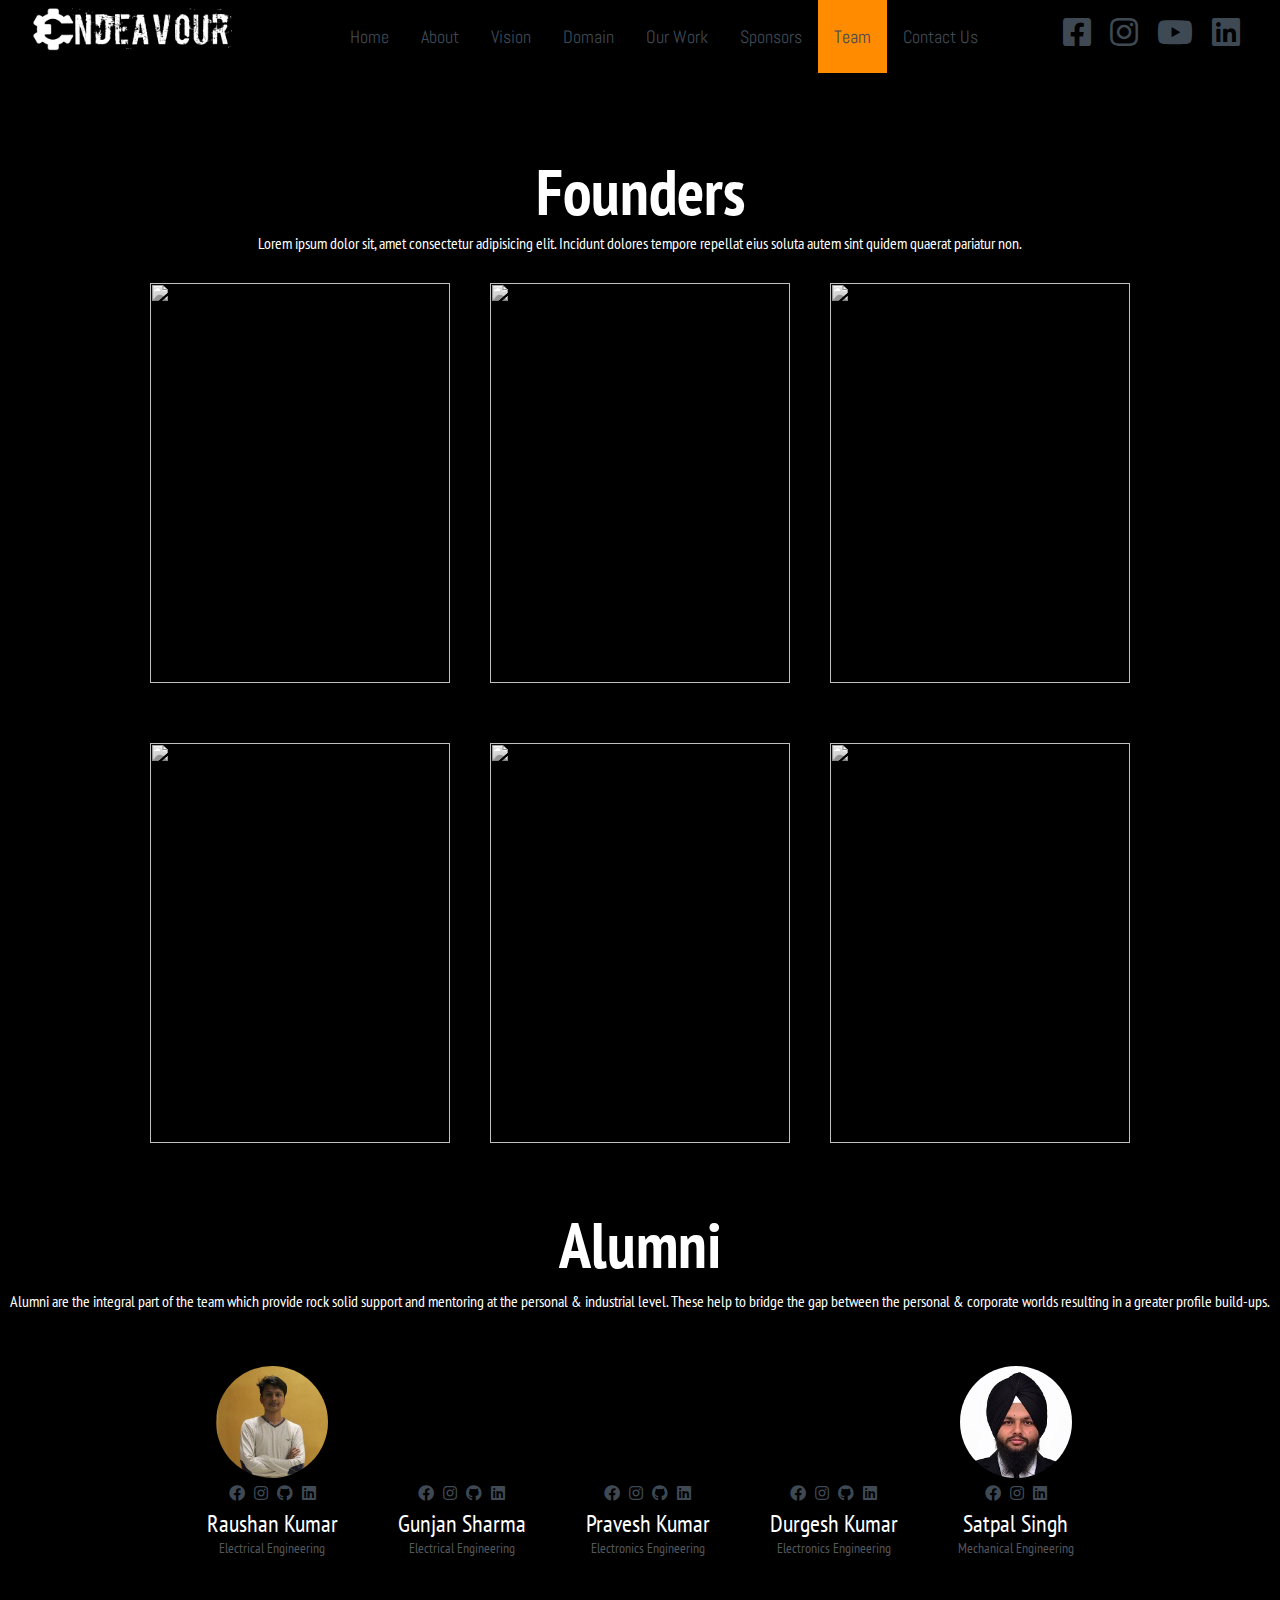
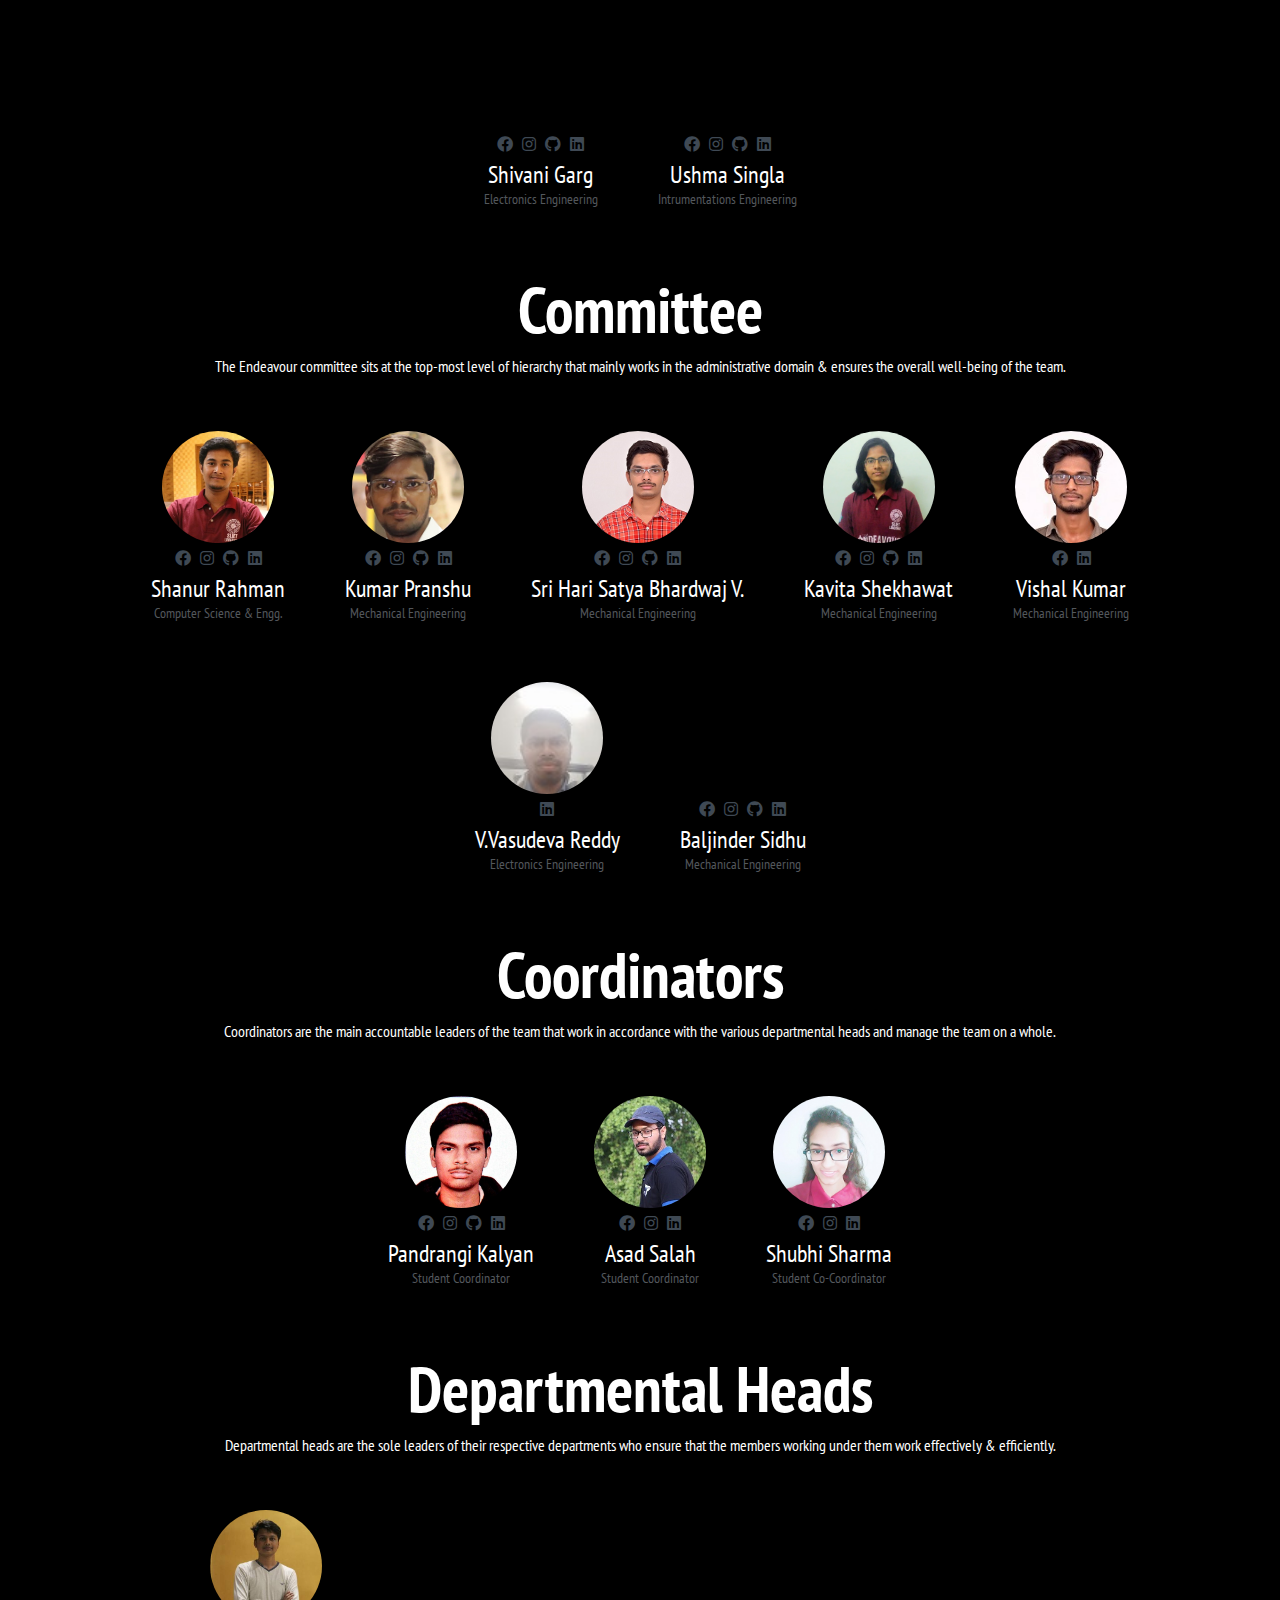
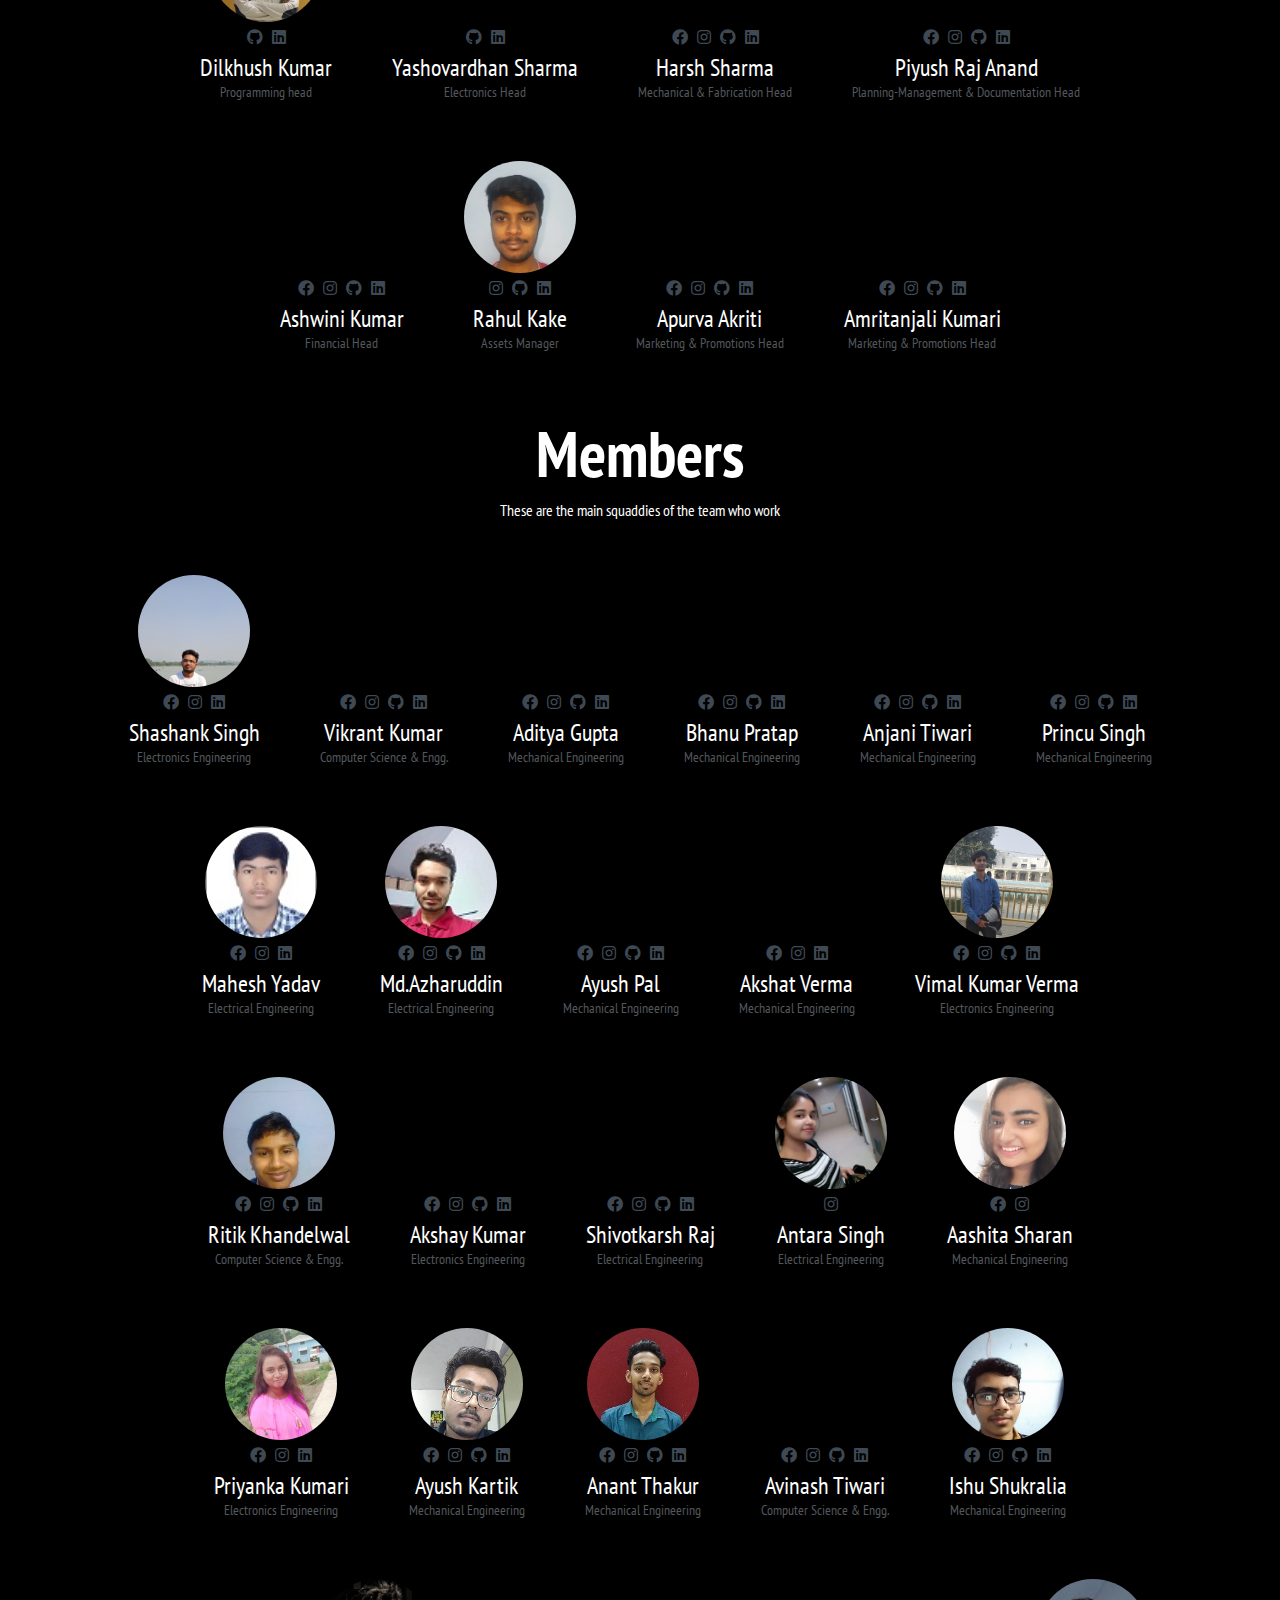
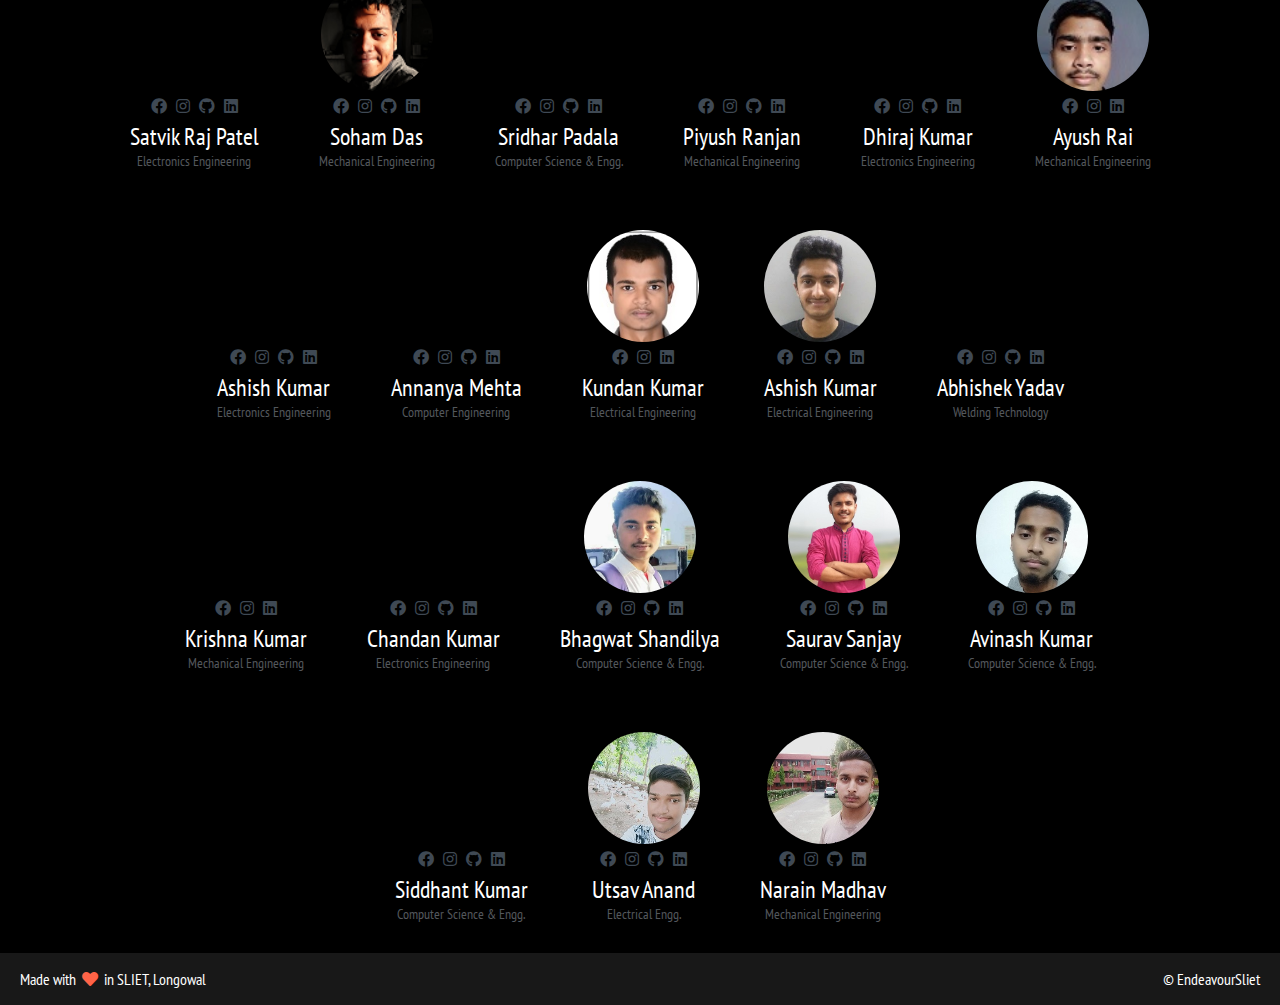
==== commit b82b0b57: "Update aboutTeam.html" ====
--- a/js/aboutTeam.html
+++ b/js/aboutTeam.html
@@ -592,7 +592,7 @@
     </p>
     <div class="members-grid">
       <div class="m-card">
-        <div class="image-circle1"></div>
+        <div class="image-circle18"></div>
         <div class="social-links">
           <a href="https://github.com/dillu9878" target="_blank" class="ln-social">
             <i class="fab fa-github"></i>
@@ -607,7 +607,7 @@
         </div>
       </div>
       <div class="m-card">
-        <div class="image-circle2"></div>
+        <div class="image-circle19"></div>
         <div class="social-links">
           <a href="" class="ln-social">
             <i class="fab fa-github"></i>
@@ -622,7 +622,7 @@
         </div>
       </div>
       <div class="m-card">
-        <div class="image-circle3"></div>
+        <div class="image-circle20"></div>
         <div class="social-links">
           <a href="#" class="ln-social">
             <i class="fab fa-facebook"></i>
@@ -643,7 +643,7 @@
         </div>
       </div>
       <div class="m-card">
-        <div class="image-circle"></div>
+        <div class="image-circle21"></div>
         <div class="social-links">
           <a href="#" class="ln-social">
             <i class="fab fa-facebook"></i>
@@ -664,7 +664,7 @@
         </div>
       </div>
       <div class="m-card">
-        <div class="image-circle"></div>
+        <div class="image-circle22"></div>
         <div class="social-links">
           <a href="#" class="ln-social">
             <i class="fab fa-facebook"></i>
@@ -685,7 +685,7 @@
         </div>
       </div>
       <div class="m-card">
-        <div class="image-circle"></div>
+        <div class="image-circle23"></div>
         <div class="social-links">
           <a href="" class="ln-social">
             <i class="fab fa-instagram"></i>
@@ -703,7 +703,7 @@
         </div>
       </div>
       <div class="m-card">
-        <div class="image-circle"></div>
+        <div class="image-circle24"></div>
         <div class="social-links">
           <a href="#" class="ln-social">
             <i class="fab fa-facebook"></i>
@@ -724,7 +724,7 @@
         </div>
       </div>
       <div class="m-card">
-        <div class="image-circle"></div>
+        <div class="image-circle25"></div>
         <div class="social-links">
           <a href="#" class="ln-social">
             <i class="fab fa-facebook"></i>
@@ -757,7 +757,7 @@
     </p>
     <div class="members-grid">
       <div class="m-card">
-        <div class="image-circle"></div>
+        <div class="image-circle26"></div>
         <div class="social-links">
           <a href="https://m.facebook.com/profile.php" target="_blank" class="ln-social">
             <i class="fab fa-facebook"></i>
@@ -775,7 +775,7 @@
         </div>
       </div>
       <div class="m-card">
-        <div class="image-circle"></div>
+        <div class="image-circle27"></div>
         <div class="social-links">
           <a href="#" class="ln-social">
             <i class="fab fa-facebook"></i>
@@ -796,7 +796,7 @@
         </div>
       </div>
       <div class="m-card">
-        <div class="image-circle"></div>
+        <div class="image-circle28"></div>
         <div class="social-links">
           <a href="#" class="ln-social">
             <i class="fab fa-facebook"></i>
@@ -817,7 +817,7 @@
         </div>
       </div>
       <div class="m-card">
-        <div class="image-circle"></div>
+        <div class="image-circle29"></div>
         <div class="social-links">
           <a href="#" class="ln-social">
             <i class="fab fa-facebook"></i>
@@ -838,7 +838,7 @@
         </div>
       </div>
       <div class="m-card">
-        <div class="image-circle"></div>
+        <div class="image-circle30"></div>
         <div class="social-links">
           <a href="#" class="ln-social">
             <i class="fab fa-facebook"></i>
@@ -859,7 +859,7 @@
         </div>
       </div>
       <div class="m-card">
-        <div class="image-circle"></div>
+        <div class="image-circle31"></div>
         <div class="social-links">
           <a href="#" class="ln-social">
             <i class="fab fa-facebook"></i>
@@ -880,7 +880,7 @@
         </div>
       </div>
       <div class="m-card">
-        <div class="image-circle"></div>
+        <div class="image-circle32"></div>
         <div class="social-links">
           <a href="https://www.facebook.com/profile.php?id=100007217525775" target="_blank" class="ln-social">
             <i class="fab fa-facebook"></i>
@@ -898,7 +898,7 @@
         </div>
       </div>
       <div class="m-card">
-        <div class="image-circle"></div>
+        <div class="image-circle33"></div>
         <div class="social-links">
           <a href="#" class="ln-social">
             <i class="fab fa-facebook"></i>
@@ -919,7 +919,7 @@
         </div>
       </div>
       <div class="m-card">
-        <div class="image-circle"></div>
+        <div class="image-circle34"></div>
         <div class="social-links">
           <a href="#" class="ln-social">
             <i class="fab fa-facebook"></i>
@@ -940,7 +940,7 @@
         </div>
       </div>
       <div class="m-card">
-        <div class="image-circle"></div>
+        <div class="image-circle35"></div>
         <div class="social-links">
           <a href="#" class="ln-social">
             <i class="fab fa-facebook"></i>
@@ -958,7 +958,7 @@
         </div>
       </div>
       <div class="m-card">
-        <div class="image-circle"></div>
+        <div class="image-circle36"></div>
         <div class="social-links">
           <a href="#" class="ln-social">
             <i class="fab fa-facebook"></i>
@@ -979,7 +979,7 @@
         </div>
       </div>
       <div class="m-card">
-        <div class="image-circle"></div>
+        <div class="image-circle37"></div>
         <div class="social-links">
           <a href="#" class="ln-social">
             <i class="fab fa-facebook"></i>
@@ -1000,7 +1000,7 @@
         </div>
       </div>
       <div class="m-card">
-        <div class="image-circle"></div>
+        <div class="image-circle38"></div>
         <div class="social-links">
           <a href="#" class="ln-social">
             <i class="fab fa-facebook"></i>
@@ -1021,7 +1021,7 @@
         </div>
       </div>
       <div class="m-card">
-        <div class="image-circle"></div>
+        <div class="image-circle39"></div>
         <div class="social-links">
           <a href="#" class="ln-social">
             <i class="fab fa-facebook"></i>
@@ -1042,7 +1042,7 @@
         </div>
       </div>
       <div class="m-card">
-        <div class="image-circle"></div>
+        <div class="image-circle40"></div>
         <div class="social-links">
           <a href="https://instagram.com/toodledude?igshid=1rgxtldng3k9x" target="_blank" class="ln-social">
             <i class="fab fa-instagram"></i>
@@ -1054,7 +1054,7 @@
         </div>
       </div>
       <div class="m-card">
-        <div class="image-circle"></div>
+        <div class="image-circle40_1"></div>
         <div class="social-links">
           <a href="https://www.facebook.com/aashita.saran.58" target="_blank" class="ln-social">
             <i class="fab fa-facebook"></i>
@@ -1069,7 +1069,7 @@
         </div>
       </div>
       <div class="m-card">
-        <div class="image-circle"></div>
+        <div class="image-circle41"></div>
         <div class="social-links">
           <a href="" class="ln-social">
             <i class="fab fa-facebook"></i>
@@ -1087,7 +1087,7 @@
         </div>
       </div>
       <div class="m-card">
-        <div class="image-circle"></div>
+        <div class="image-circle42"></div>
         <div class="social-links">
           <a href="#" class="ln-social">
             <i class="fab fa-facebook"></i>
@@ -1108,7 +1108,7 @@
         </div>
       </div>
       <div class="m-card">
-        <div class="image-circle"></div>
+        <div class="image-circle43"></div>
         <div class="social-links">
           <a href="" class="ln-social">
             <i class="fab fa-facebook"></i>
@@ -1129,7 +1129,7 @@
         </div>
       </div>
       <div class="m-card">
-        <div class="image-circle"></div>
+        <div class="image-circle44"></div>
         <div class="social-links">
           <a href="#" class="ln-social">
             <i class="fab fa-facebook"></i>
@@ -1150,7 +1150,7 @@
         </div>
       </div>
       <div class="m-card">
-        <div class="image-circle"></div>
+        <div class="image-circle45"></div>
         <div class="social-links">
           <a href="#" class="ln-social">
             <i class="fab fa-facebook"></i>
@@ -1171,7 +1171,7 @@
         </div>
       </div>
       <div class="m-card">
-        <div class="image-circle"></div>
+        <div class="image-circle46"></div>
         <div class="social-links">
           <a href="" class="ln-social">
             <i class="fab fa-facebook"></i>
@@ -1192,7 +1192,7 @@
         </div>
       </div>
       <div class="m-card">
-        <div class="image-circle"></div>
+        <div class="image-circle47"></div>
         <div class="social-links">
           <a href="" class="ln-social">
             <i class="fab fa-facebook"></i>
@@ -1213,7 +1213,7 @@
         </div>
       </div>
       <div class="m-card">
-        <div class="image-circle"></div>
+        <div class="image-circle48"></div>
         <div class="social-links">
           <a href="#" class="ln-social">
             <i class="fab fa-facebook"></i>
@@ -1234,7 +1234,7 @@
         </div>
       </div>
       <div class="m-card">
-        <div class="image-circle"></div>
+        <div class="image-circle49"></div>
         <div class="social-links">
           <a href="#" class="ln-social">
             <i class="fab fa-facebook"></i>
@@ -1255,7 +1255,7 @@
         </div>
       </div>
       <div class="m-card">
-        <div class="image-circle"></div>
+        <div class="image-circle50"></div>
         <div class="social-links">
           <a href="#" class="ln-social">
             <i class="fab fa-facebook"></i>
@@ -1276,7 +1276,7 @@
         </div>
       </div>
       <div class="m-card">
-        <div class="image-circle"></div>
+        <div class="image-circle51"></div>
         <div class="social-links">
           <a href="https://m.facebook.com/ayush.rai.3304" target="_blank" class="ln-social">
             <i class="fab fa-facebook"></i>
@@ -1294,7 +1294,7 @@
         </div>
       </div>
       <div class="m-card">
-        <div class="image-circle"></div>
+        <div class="image-circle52"></div>
         <div class="social-links">
           <a href="#" class="ln-social">
             <i class="fab fa-facebook"></i>
@@ -1315,7 +1315,7 @@
         </div>
       </div>
       <div class="m-card">
-        <div class="image-circle"></div>
+        <div class="image-circle53"></div>
         <div class="social-links">
           <a href="#" class="ln-social">
             <i class="fab fa-facebook"></i>
@@ -1336,7 +1336,7 @@
         </div>
       </div>
       <div class="m-card">
-        <div class="image-circle"></div>
+        <div class="image-circle54"></div>
         <div class="social-links">
           <a href="" class="ln-social">
             <i class="fab fa-facebook"></i>
@@ -1354,7 +1354,7 @@
         </div>
       </div>
       <div class="m-card">
-        <div class="image-circle"></div>
+        <div class="image-circle55"></div>
         <div class="social-links">
           <a href="" class="ln-social">
             <i class="fab fa-facebook"></i>
@@ -1375,7 +1375,7 @@
         </div>
       </div>
       <div class="m-card">
-        <div class="image-circle"></div>
+        <div class="image-circle56"></div>
         <div class="social-links">
           <a href="#" class="ln-social">
             <i class="fab fa-facebook"></i>
@@ -1396,7 +1396,7 @@
         </div>
       </div>
       <div class="m-card">
-        <div class="image-circle"></div>
+        <div class="image-circle57"></div>
         <div class="social-links">
           <a href="https://www.facebook.com/Cadet.Krishna.3129915" target="_blank" class="ln-social">
             <i class="fab fa-facebook"></i>
@@ -1414,7 +1414,7 @@
         </div>
       </div>
       <div class="m-card">
-        <div class="image-circle"></div>
+        <div class="image-circle58"></div>
         <div class="social-links">
           <a href="#" class="ln-social">
             <i class="fab fa-facebook"></i>
@@ -1435,7 +1435,7 @@
         </div>
       </div>
       <div class="m-card">
-        <div class="image-circle"></div>
+        <div class="image-circle59"></div>
         <div class="social-links">
           <a href="https://www.facebook.com/bhagwat.shandilya" target="_blank" class="ln-social">
             <i class="fab fa-facebook"></i>
@@ -1456,7 +1456,7 @@
         </div>
       </div>
       <div class="m-card">
-        <div class="image-circle"></div>
+        <div class="image-circle60"></div>
         <div class="social-links">
           <a href="" class="ln-social">
             <i class="fab fa-facebook"></i>
@@ -1477,7 +1477,7 @@
         </div>
       </div>
       <div class="m-card">
-        <div class="image-circle"></div>
+        <div class="image-circle61"></div>
         <div class="social-links">
           <a href="" class="ln-social">
             <i class="fab fa-facebook"></i>
@@ -1498,7 +1498,7 @@
         </div>
       </div>
       <div class="m-card">
-        <div class="image-circle"></div>
+        <div class="image-circle62"></div>
         <div class="social-links">
           <a href="#" class="ln-social">
             <i class="fab fa-facebook"></i>
@@ -1519,7 +1519,7 @@
         </div>
       </div>
       <div class="m-card">
-        <div class="image-circle"></div>
+        <div class="image-circle63"></div>
         <div class="social-links">
           <a href="https://m.facebook.com/UTSAVANAND648" target="_blank" class="ln-social">
             <i class="fab fa-facebook"></i>
@@ -1540,7 +1540,7 @@
         </div>
       </div>
       <div class="m-card">
-        <div class="image-circle"></div>
+        <div class="image-circle64"></div>
         <div class="social-links">
           <a href="#" class="ln-social">
             <i class="fab fa-facebook"></i>
--- a/js/about.css
+++ b/js/about.css
@@ -358,12 +358,12 @@
   height: 7rem;
   width: 7rem;
   border-radius: 100px;
-  background-image: url('../images/Team/Yasho.jpg');
+  background-image: url('../images/Team/29.jpg');
   background-repeat: no-repeat;
   background-size: cover;
 }
 .m-card .image-circle5:hover {
-  background-image: url('../images/Team/Yasho.jpg');
+  background-image: url('../images/Team/29.jpg');
   background-repeat: no-repeat;
   background-size: cover;
 }
@@ -397,12 +397,12 @@
   height: 7rem;
   width: 7rem;
   border-radius: 100px;
-  background-image: url('../images/Team/shanur.png');
+  background-image: url('../images/Team/shanur.jpg');
   background-repeat: no-repeat;
   background-size: cover;
 }
 .m-card .image-circle8:hover {
-  background-image: url('../images/Team/shanur.png');
+  background-image: url('../images/Team/shanur.jpg');
   background-repeat: no-repeat;
   background-size: cover;
 }
@@ -527,12 +527,12 @@
   height: 7rem;
   width: 7rem;
   border-radius: 100px;
-  background-image: url('../images/Team/Yasho.jpg');
+  background-image: url('../images/Team/1.jpg');
   background-repeat: no-repeat;
   background-size: cover;
 }
 .m-card .image-circle18:hover {
-  background-image: url('../images/Team/Yasho.jpg');
+  background-image: url('../images/Team/1.jpg');
   background-repeat: no-repeat;
   background-size: cover;
 }
@@ -566,12 +566,12 @@
   height: 7rem;
   width: 7rem;
   border-radius: 100px;
-  background-image: url('../images/Team/Yasho.jpg');
+  background-image: url('../images/Team/piyush.png');
   background-repeat: no-repeat;
   background-size: cover;
 }
 .m-card .image-circle21:hover {
-  background-image: url('../images/Team/Yasho.jpg');
+  background-image: url('../images/Team/piyush.png');
   background-repeat: no-repeat;
   background-size: cover;
 }
@@ -592,12 +592,12 @@
   height: 7rem;
   width: 7rem;
   border-radius: 100px;
-  background-image: url('../images/Team/Yasho.jpg');
+  background-image: url('../images/Team/8.jpg');
   background-repeat: no-repeat;
   background-size: cover;
 }
 .m-card .image-circle23:hover {
-  background-image: url('../images/Team/Yasho.jpg');
+  background-image: url('../images/Team/8.jpg');
   background-repeat: no-repeat;
   background-size: cover;
 }
@@ -631,12 +631,12 @@
   height: 7rem;
   width: 7rem;
   border-radius: 100px;
-  background-image: url('../images/Team/Yasho.jpg');
+  background-image: url('../images/Team/27.jpg');
   background-repeat: no-repeat;
   background-size: cover;
 }
 .m-card .image-circle26:hover {
-  background-image: url('../images/Team/Yasho.jpg');
+  background-image: url('../images/Team/27.jpg');
   background-repeat: no-repeat;
   background-size: cover;
 }
@@ -709,12 +709,12 @@
   height: 7rem;
   width: 7rem;
   border-radius: 100px;
-  background-image: url('../images/Team/Yasho.jpg');
+  background-image: url('../images/Team/14.jpg');
   background-repeat: no-repeat;
   background-size: cover;
 }
 .m-card .image-circle32:hover {
-  background-image: url('../images/Team/Yasho.jpg');
+  background-image: url('../images/Team/14.jpg');
   background-repeat: no-repeat;
   background-size: cover;
 }
@@ -722,12 +722,12 @@
   height: 7rem;
   width: 7rem;
   border-radius: 100px;
-  background-image: url('../images/Team/Yasho.jpg');
+  background-image: url('../images/Team/15.jpg');
   background-repeat: no-repeat;
   background-size: cover;
 }
 .m-card .image-circle33:hover {
-  background-image: url('../images/Team/Yasho.jpg');
+  background-image: url('../images/Team/15.jpg');
   background-repeat: no-repeat;
   background-size: cover;
 }
@@ -761,12 +761,12 @@
   height: 7rem;
   width: 7rem;
   border-radius: 100px;
-  background-image: url('../images/Team/Yasho.jpg');
+  background-image: url('../images/Team/18.jpg');
   background-repeat: no-repeat;
   background-size: cover;
 }
 .m-card .image-circle36:hover {
-  background-image: url('../images/Team/Yasho.jpg');
+  background-image: url('../images/Team/18.jpg');
   background-repeat: no-repeat;
   background-size: cover;
 }
@@ -774,12 +774,12 @@
   height: 7rem;
   width: 7rem;
   border-radius: 100px;
-  background-image: url('../images/Team/Yasho.jpg');
+  background-image: url('../images/Team/19.jpg');
   background-repeat: no-repeat;
   background-size: cover;
 }
 .m-card .image-circle37:hover {
-  background-image: url('../images/Team/Yasho.jpg');
+  background-image: url('../images/Team/19.jpg');
   background-repeat: no-repeat;
   background-size: cover;
 }
@@ -813,12 +813,25 @@
   height: 7rem;
   width: 7rem;
   border-radius: 100px;
-  background-image: url('../images/Team/Yasho.jpg');
+  background-image: url('../images/Team/23.jpg');
   background-repeat: no-repeat;
   background-size: cover;
 }
 .m-card .image-circle40:hover {
-  background-image: url('../images/Team/Yasho.jpg');
+  background-image: url('../images/Team/23.jpg');
+  background-repeat: no-repeat;
+  background-size: cover;
+}
+.m-card .image-circle40_1 {
+  height: 7rem;
+  width: 7rem;
+  border-radius: 100px;
+  background-image: url('../images/Team/3.jpg');
+  background-repeat: no-repeat;
+  background-size: cover;
+}
+.m-card .image-circle40_1:hover {
+  background-image: url('../images/Team/3.jpg');
   background-repeat: no-repeat;
   background-size: cover;
 }
@@ -826,12 +839,12 @@
   height: 7rem;
   width: 7rem;
   border-radius: 100px;
-  background-image: url('../images/Team/Yasho.jpg');
+  background-image: url('../images/Team/4.jpg');
   background-repeat: no-repeat;
   background-size: cover;
 }
 .m-card .image-circle41:hover {
-  background-image: url('../images/Team/Yasho.jpg');
+  background-image: url('../images/Team/4.jpg');
   background-repeat: no-repeat;
   background-size: cover;
 }
@@ -839,12 +852,12 @@
   height: 7rem;
   width: 7rem;
   border-radius: 100px;
-  background-image: url('../images/Team/Yasho.jpg');
+  background-image: url('../images/Team/17.jpg');
   background-repeat: no-repeat;
   background-size: cover;
 }
 .m-card .image-circle42:hover {
-  background-image: url('../images/Team/Yasho.jpg');
+  background-image: url('../images/Team/17.jpg');
   background-repeat: no-repeat;
   background-size: cover;
 }
@@ -852,12 +865,12 @@
   height: 7rem;
   width: 7rem;
   border-radius: 100px;
-  background-image: url('../images/Team/Yasho.jpg');
+  background-image: url('../images/Team/26.jpg');
   background-repeat: no-repeat;
   background-size: cover;
 }
 .m-card .image-circle43:hover {
-  background-image: url('../images/Team/Yasho.jpg');
+  background-image: url('../images/Team/26.jpg');
   background-repeat: no-repeat;
   background-size: cover;
 }
@@ -878,12 +891,12 @@
   height: 7rem;
   width: 7rem;
   border-radius: 100px;
-  background-image: url('../images/Team/Yasho.jpg');
+  background-image: url('../images/Team/7.jpg');
   background-repeat: no-repeat;
   background-size: cover;
 }
 .m-card .image-circle45:hover {
-  background-image: url('../images/Team/Yasho.jpg');
+  background-image: url('../images/Team/7.jpg');
   background-repeat: no-repeat;
   background-size: cover;
 }
@@ -904,12 +917,12 @@
   height: 7rem;
   width: 7rem;
   border-radius: 100px;
-  background-image: url('../images/Team/Yasho.jpg');
+  background-image: url('../images/Team/2.png');
   background-repeat: no-repeat;
   background-size: cover;
 }
 .m-card .image-circle47:hover {
-  background-image: url('../images/Team/Yasho.jpg');
+  background-image: url('../images/Team/2.png');
   background-repeat: no-repeat;
   background-size: cover;
 }
@@ -956,12 +969,12 @@
   height: 7rem;
   width: 7rem;
   border-radius: 100px;
-  background-image: url('../images/Team/Yasho.jpg');
+  background-image: url('../images/Team/9.jpg');
   background-repeat: no-repeat;
   background-size: cover;
 }
 .m-card .image-circle51:hover {
-  background-image: url('../images/Team/Yasho.jpg');
+  background-image: url('../images/Team/9.jpg');
   background-repeat: no-repeat;
   background-size: cover;
 }
@@ -995,12 +1008,12 @@
   height: 7rem;
   width: 7rem;
   border-radius: 100px;
-  background-image: url('../images/Team/Yasho.jpg');
+  background-image: url('../images/Team/28.jpg');
   background-repeat: no-repeat;
   background-size: cover;
 }
 .m-card .image-circle54:hover {
-  background-image: url('../images/Team/Yasho.jpg');
+  background-image: url('../images/Team/28.jpg');
   background-repeat: no-repeat;
   background-size: cover;
 }
@@ -1008,12 +1021,12 @@
   height: 7rem;
   width: 7rem;
   border-radius: 100px;
-  background-image: url('../images/Team/Yasho.jpg');
+  background-image: url('../images/Team/13.jpg');
   background-repeat: no-repeat;
   background-size: cover;
 }
 .m-card .image-circle55:hover {
-  background-image: url('../images/Team/Yasho.jpg');
+  background-image: url('../images/Team/13.jpg');
   background-repeat: no-repeat;
   background-size: cover;
 }
@@ -1060,12 +1073,12 @@
   height: 7rem;
   width: 7rem;
   border-radius: 100px;
-  background-image: url('../images/Team/Yasho.jpg');
+  background-image: url('../images/Team/22.jpg');
   background-repeat: no-repeat;
   background-size: cover;
 }
 .m-card .image-circle59:hover {
-  background-image: url('../images/Team/Yasho.jpg');
+  background-image: url('../images/Team/22.jpg');
   background-repeat: no-repeat;
   background-size: cover;
 }
@@ -1073,12 +1086,12 @@
   height: 7rem;
   width: 7rem;
   border-radius: 100px;
-  background-image: url('../images/Team/Yasho.jpg');
+  background-image: url('../images/Team/16.jpg');
   background-repeat: no-repeat;
   background-size: cover;
 }
 .m-card .image-circle60:hover {
-  background-image: url('../images/Team/Yasho.jpg');
+  background-image: url('../images/Team/16.jpg');
   background-repeat: no-repeat;
   background-size: cover;
 }
@@ -1086,12 +1099,12 @@
   height: 7rem;
   width: 7rem;
   border-radius: 100px;
-  background-image: url('../images/Team/Yasho.jpg');
+  background-image: url('../images/Team/5.jpg');
   background-repeat: no-repeat;
   background-size: cover;
 }
 .m-card .image-circle61:hover {
-  background-image: url('../images/Team/Yasho.jpg');
+  background-image: url('../images/Team/5.jpg');
   background-repeat: no-repeat;
   background-size: cover;
 }
@@ -1112,12 +1125,12 @@
   height: 7rem;
   width: 7rem;
   border-radius: 100px;
-  background-image: url('../images/Team/Yasho.jpg');
+  background-image: url('../images/Team/25.jpg');
   background-repeat: no-repeat;
   background-size: cover;
 }
 .m-card .image-circle63:hover {
-  background-image: url('../images/Team/Yasho.jpg');
+  background-image: url('../images/Team/25.jpg');
   background-repeat: no-repeat;
   background-size: cover;
 }
@@ -1125,12 +1138,12 @@
   height: 7rem;
   width: 7rem;
   border-radius: 100px;
-  background-image: url('../images/Team/Yasho.jpg');
+  background-image: url('../images/Team/24.jpg');
   background-repeat: no-repeat;
   background-size: cover;
 }
 .m-card .image-circle64:hover {
-  background-image: url('../images/Team/Yasho.jpg');
+  background-image: url('../images/Team/24.jpg');
   background-repeat: no-repeat;
   background-size: cover;
 }
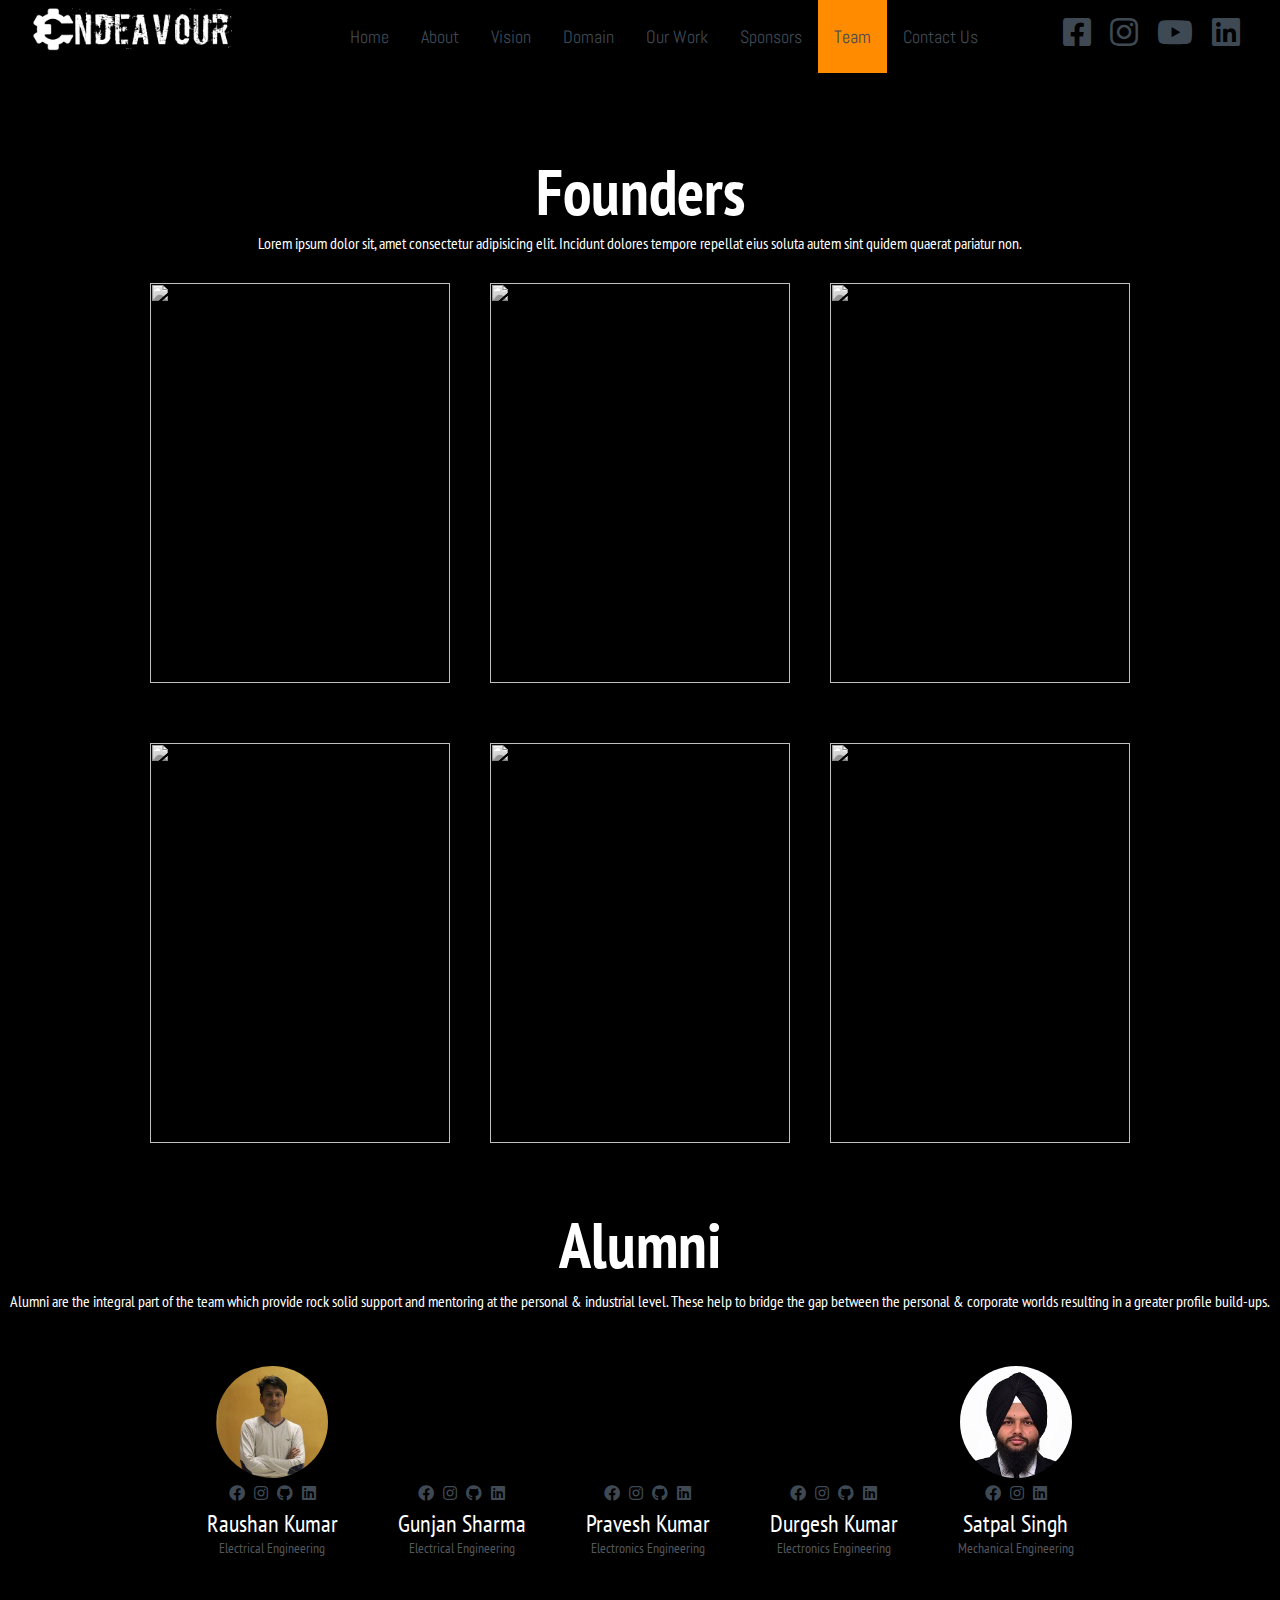
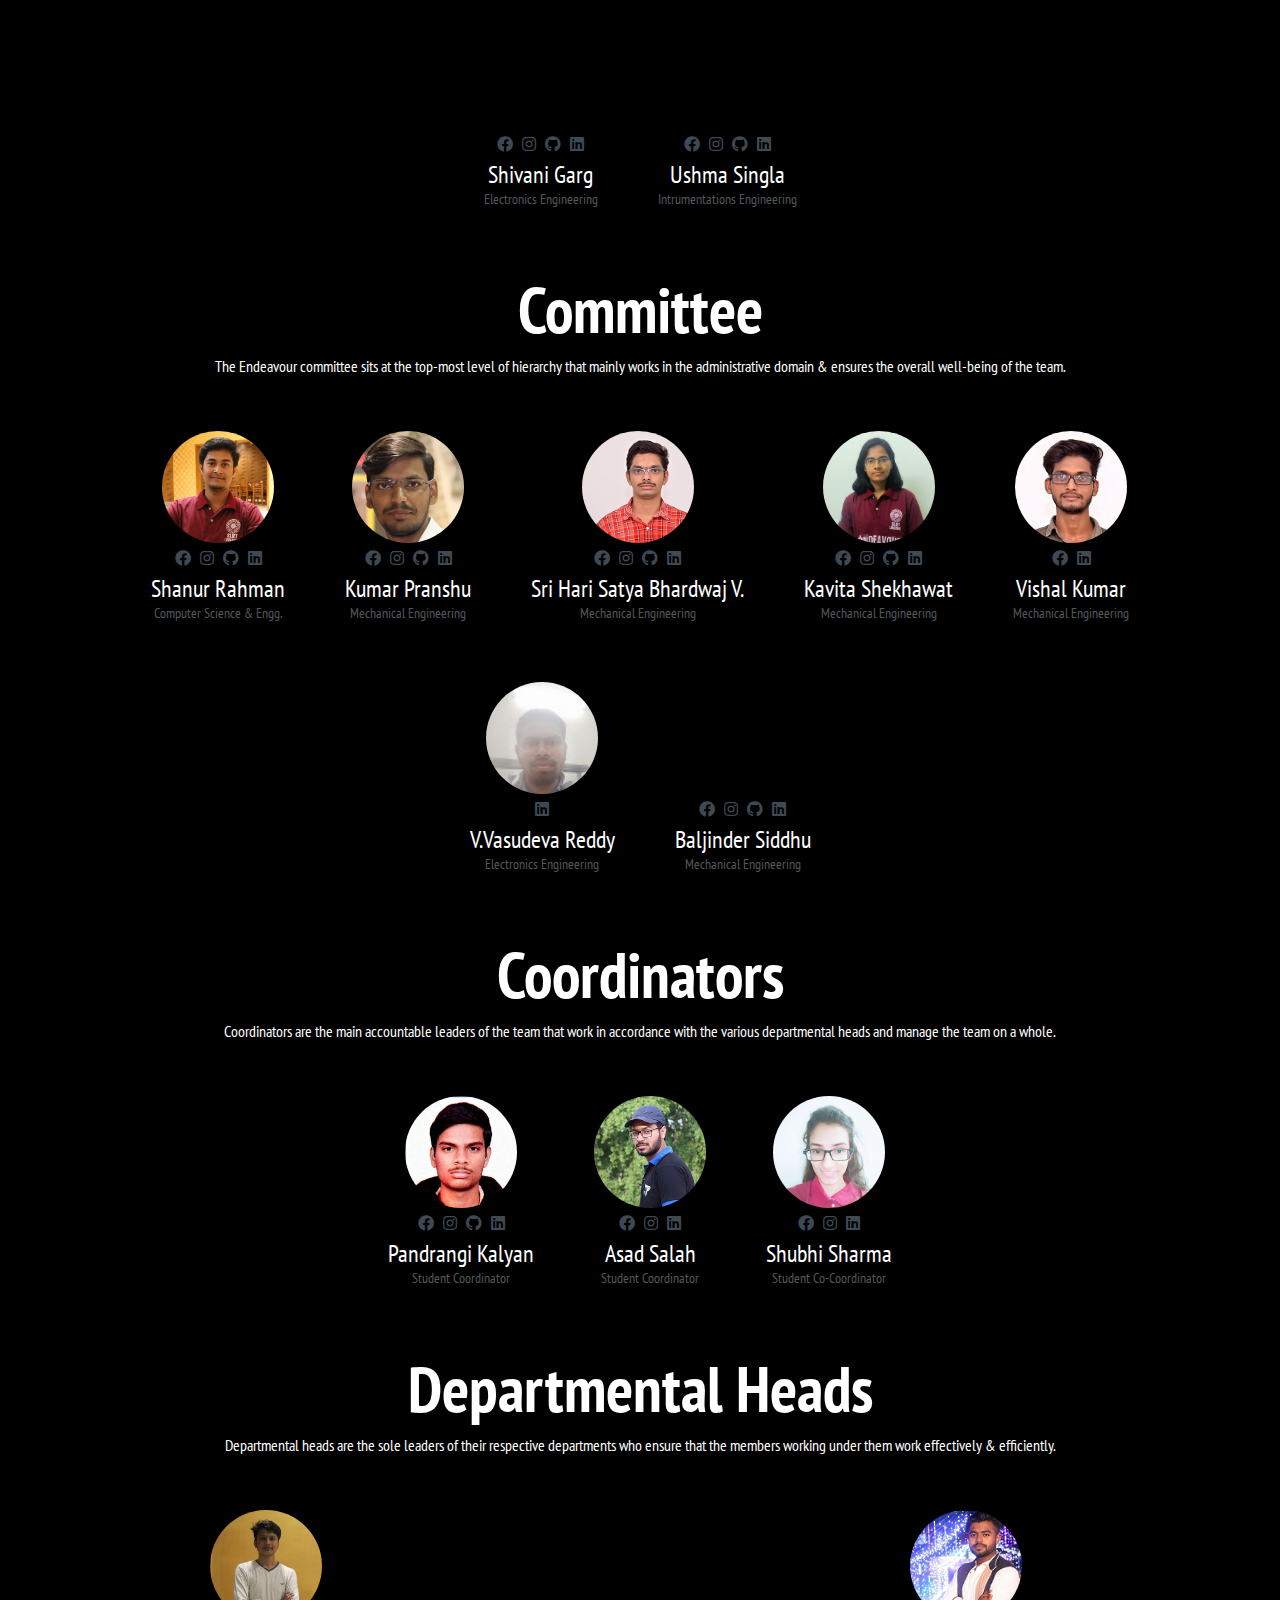
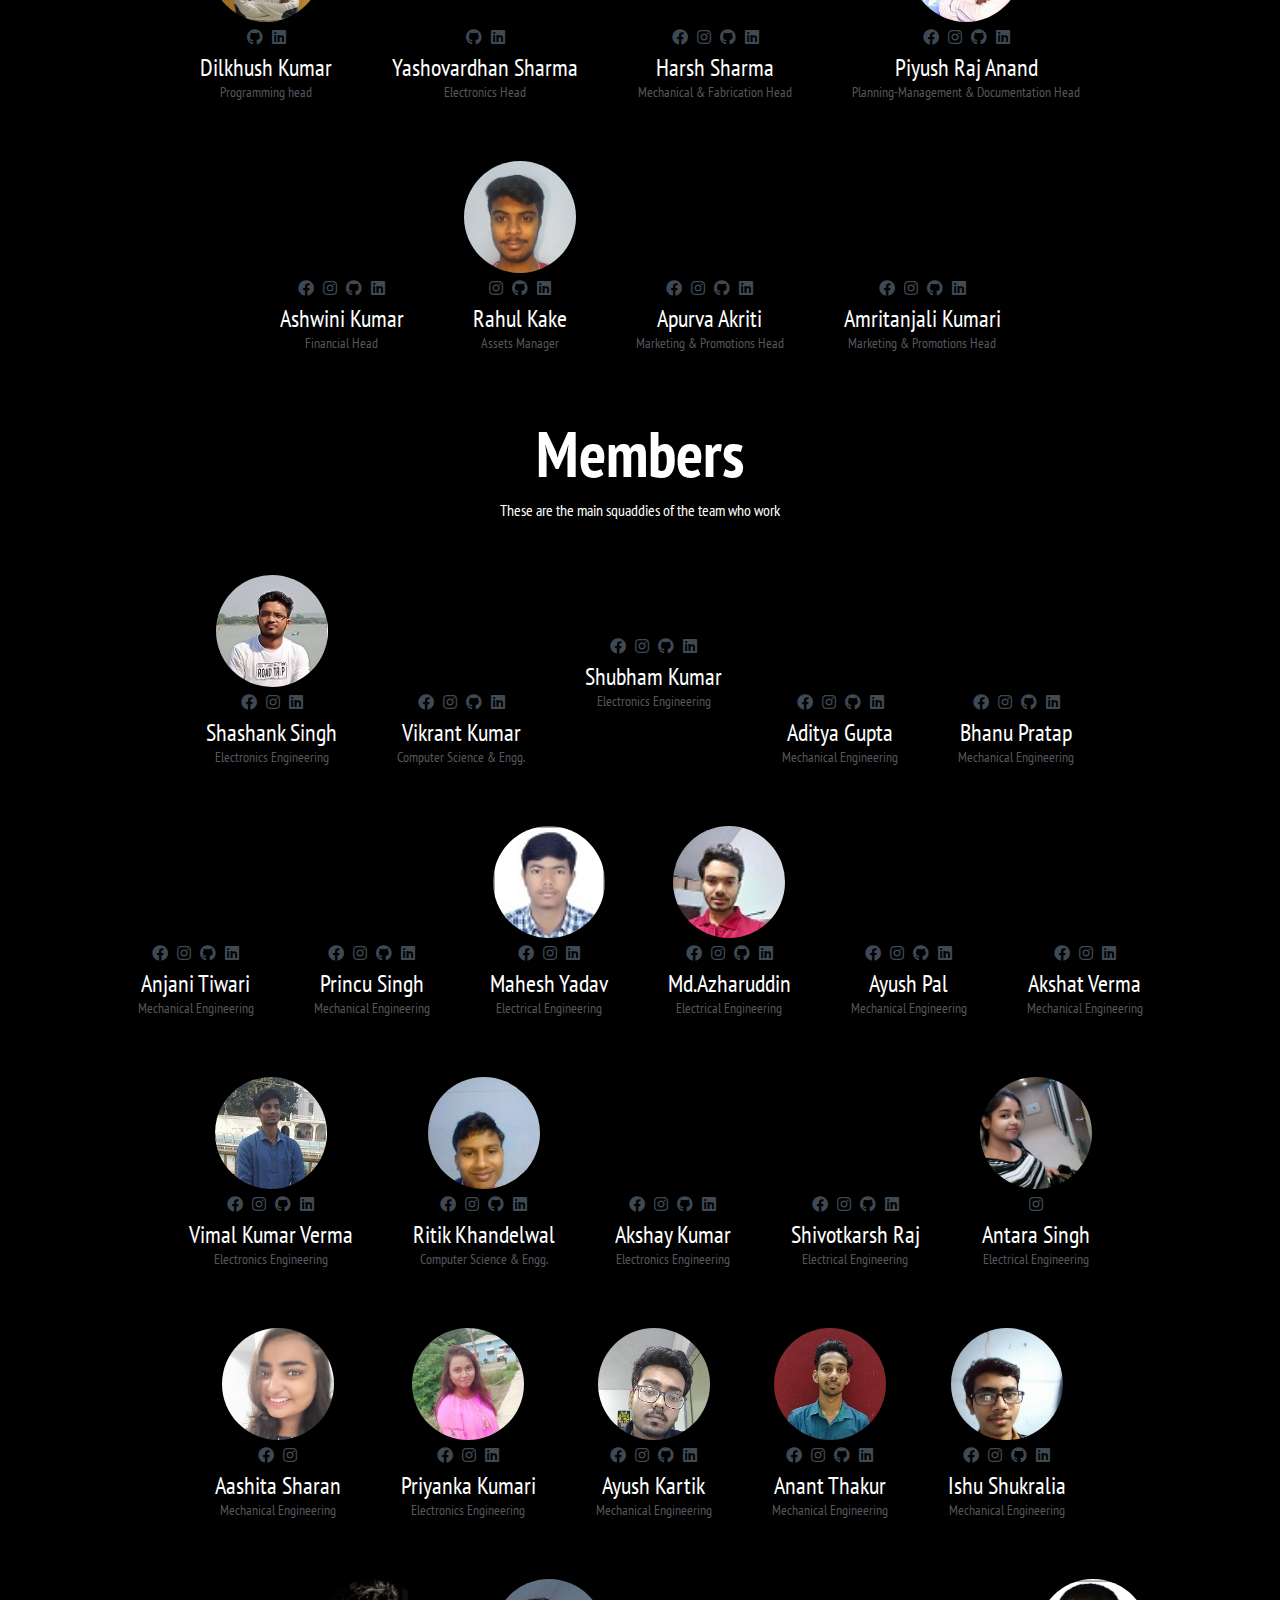
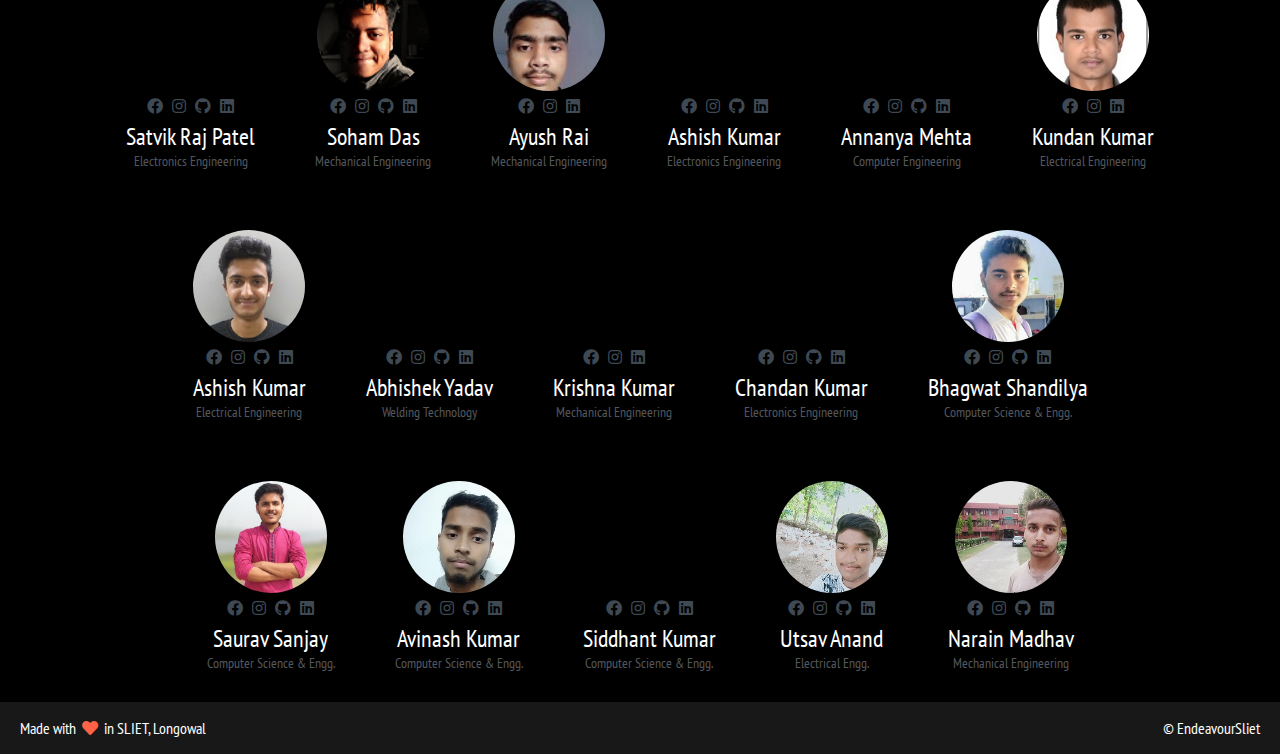
==== commit 23e2ee4b: "Update aboutTeam.html" ====
--- a/js/aboutTeam.html
+++ b/js/aboutTeam.html
@@ -506,7 +506,7 @@
           </a>
         </div>
         <div class="m-card-text">
-          <p class="m-name">Baljinder Sidhu</p>
+          <p class="m-name">Baljinder Siddhu</p>
           <p class="designation">Mechanical Engineering</p>
         </div>
       </div>
@@ -795,6 +795,27 @@
           <p class="designation">Computer Science & Engg.</p>
         </div>
       </div>
+       <div class="m-card">
+        <div class="image-circle27_1"></div>
+        <div class="social-links">
+          <a href="#" class="ln-social">
+            <i class="fab fa-facebook"></i>
+          </a>
+          <a href="#" class="ln-social">
+            <i class="fab fa-instagram"></i>
+          </a>
+          <a href="#" class="ln-social">
+            <i class="fab fa-github"></i>
+          </a>
+          <a href="#" class="ln-social">
+            <i class="fab fa-linkedin"></i>
+          </a>
+        </div>
+        <div class="m-card-text">
+          <p class="m-name">Shubham Kumar</p>
+          <p class="designation">Electronics  Engineering</p>
+        </div>
+      </div>
       <div class="m-card">
         <div class="image-circle28"></div>
         <div class="social-links">
@@ -1129,27 +1150,6 @@
         </div>
       </div>
       <div class="m-card">
-        <div class="image-circle44"></div>
-        <div class="social-links">
-          <a href="#" class="ln-social">
-            <i class="fab fa-facebook"></i>
-          </a>
-          <a href="#" class="ln-social">
-            <i class="fab fa-instagram"></i>
-          </a>
-          <a href="#" class="ln-social">
-            <i class="fab fa-github"></i>
-          </a>
-          <a href="#" class="ln-social">
-            <i class="fab fa-linkedin"></i>
-          </a>
-        </div>
-        <div class="m-card-text">
-          <p class="m-name">Avinash Tiwari</p>
-          <p class="designation">Computer Science & Engg.</p>
-        </div>
-      </div>
-      <div class="m-card">
         <div class="image-circle45"></div>
         <div class="social-links">
           <a href="#" class="ln-social">
@@ -1212,69 +1212,7 @@
           <p class="designation">Mechanical Engineering</p>
         </div>
       </div>
-      <div class="m-card">
-        <div class="image-circle48"></div>
-        <div class="social-links">
-          <a href="#" class="ln-social">
-            <i class="fab fa-facebook"></i>
-          </a>
-          <a href="#" class="ln-social">
-            <i class="fab fa-instagram"></i>
-          </a>
-          <a href="#" class="ln-social">
-            <i class="fab fa-github"></i>
-          </a>
-          <a href="#" class="ln-social">
-            <i class="fab fa-linkedin"></i>
-          </a>
-        </div>
-        <div class="m-card-text">
-          <p class="m-name">Sridhar Padala</p>
-          <p class="designation">Computer Science & Engg.</p>
-        </div>
-      </div>
-      <div class="m-card">
-        <div class="image-circle49"></div>
-        <div class="social-links">
-          <a href="#" class="ln-social">
-            <i class="fab fa-facebook"></i>
-          </a>
-          <a href="#" class="ln-social">
-            <i class="fab fa-instagram"></i>
-          </a>
-          <a href="#" class="ln-social">
-            <i class="fab fa-github"></i>
-          </a>
-          <a href="#" class="ln-social">
-            <i class="fab fa-linkedin"></i>
-          </a>
-        </div>
-        <div class="m-card-text">
-          <p class="m-name">Piyush Ranjan</p>
-          <p class="designation">Mechanical Engineering</p>
-        </div>
-      </div>
-      <div class="m-card">
-        <div class="image-circle50"></div>
-        <div class="social-links">
-          <a href="#" class="ln-social">
-            <i class="fab fa-facebook"></i>
-          </a>
-          <a href="#" class="ln-social">
-            <i class="fab fa-instagram"></i>
-          </a>
-          <a href="#" class="ln-social">
-            <i class="fab fa-github"></i>
-          </a>
-          <a href="#" class="ln-social">
-            <i class="fab fa-linkedin"></i>
-          </a>
-        </div>
-        <div class="m-card-text">
-          <p class="m-name">Dhiraj Kumar</p>
-          <p class="designation">Electronics Engineering</p>
-        </div>
-      </div>
+      
       <div class="m-card">
         <div class="image-circle51"></div>
         <div class="social-links">
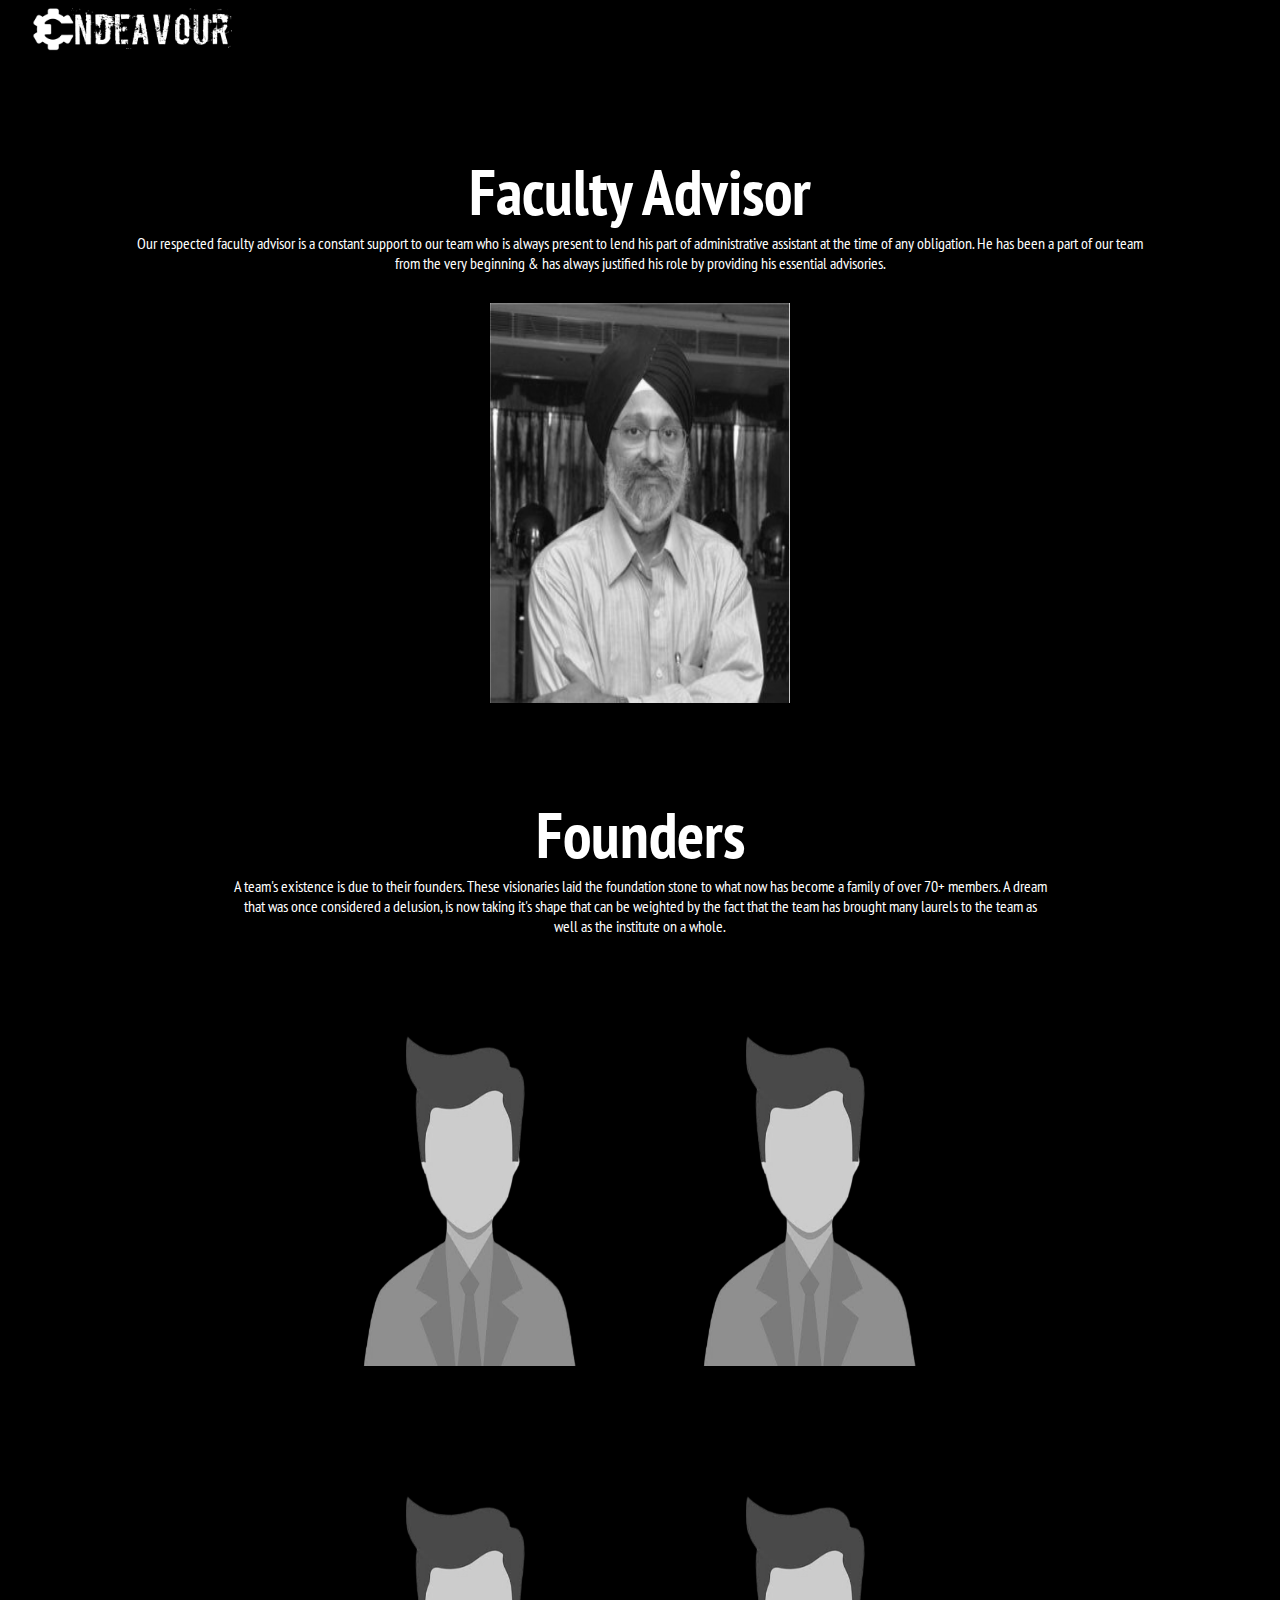
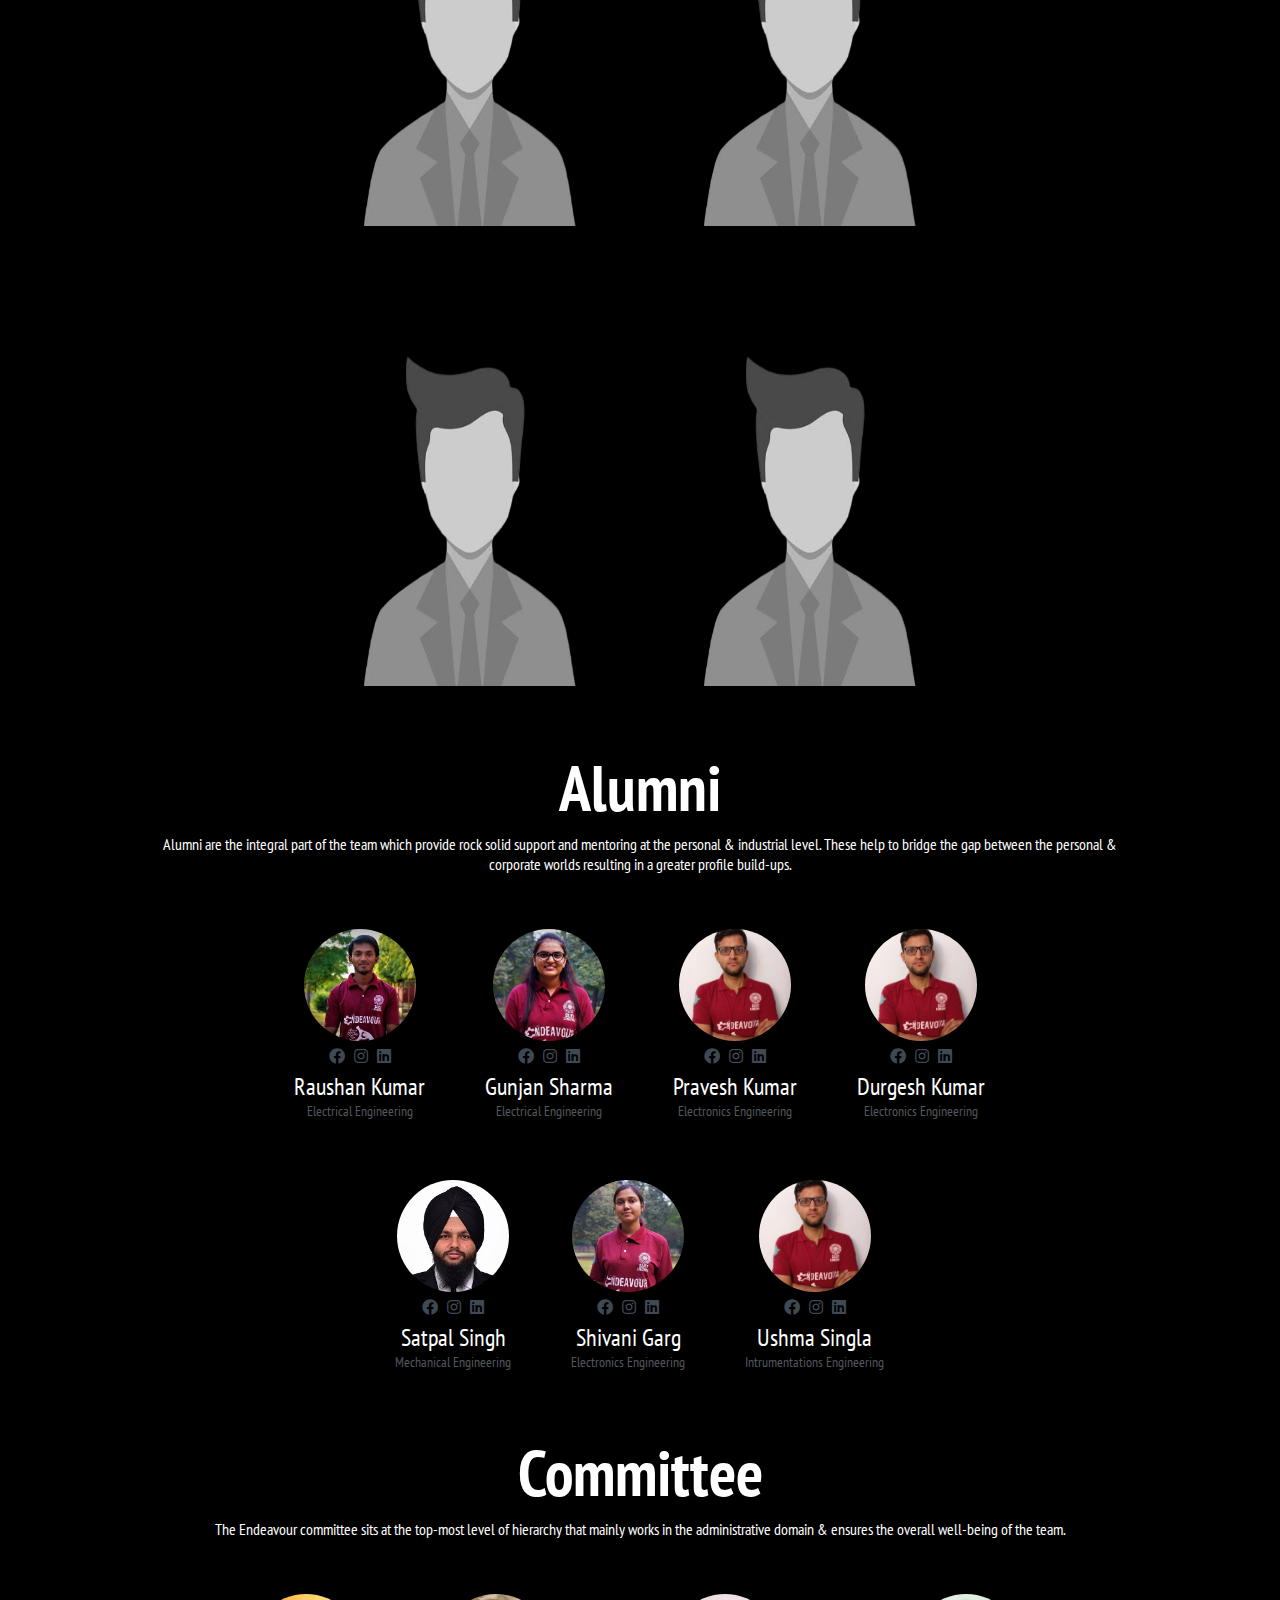
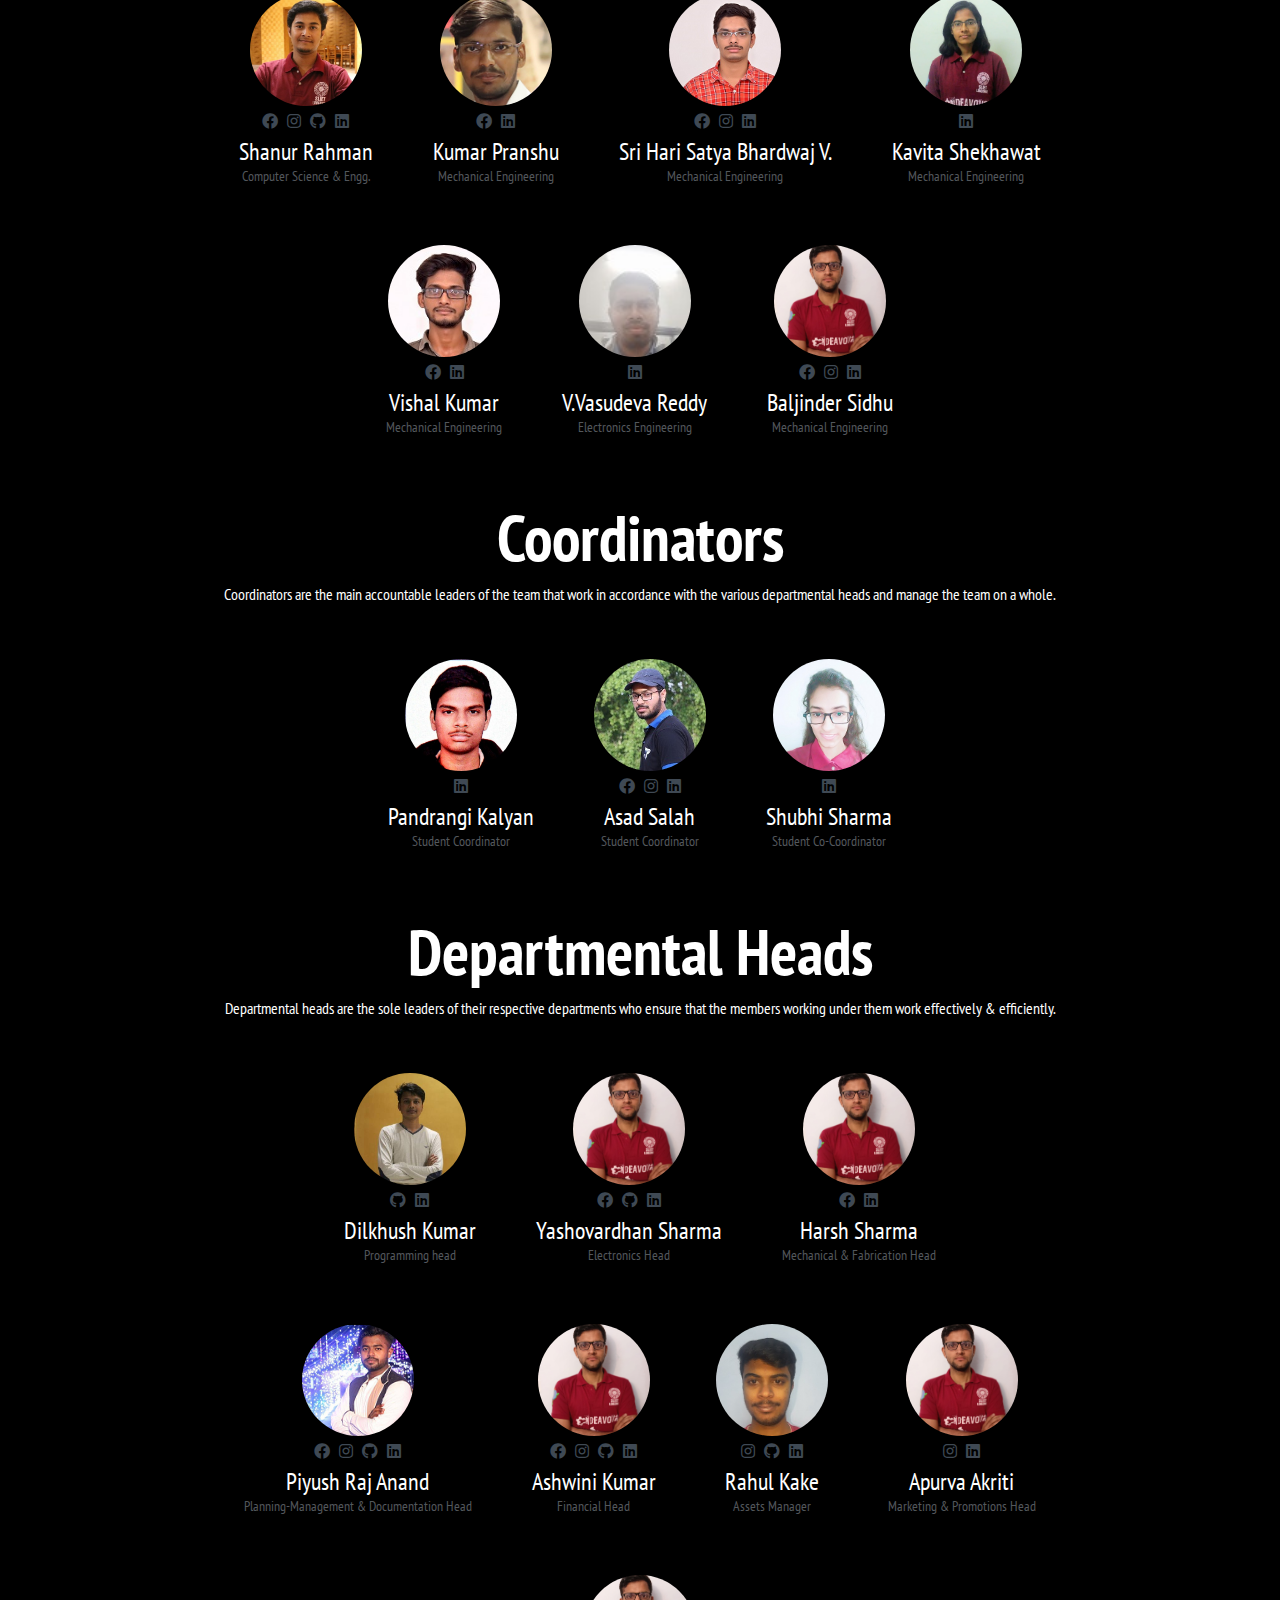
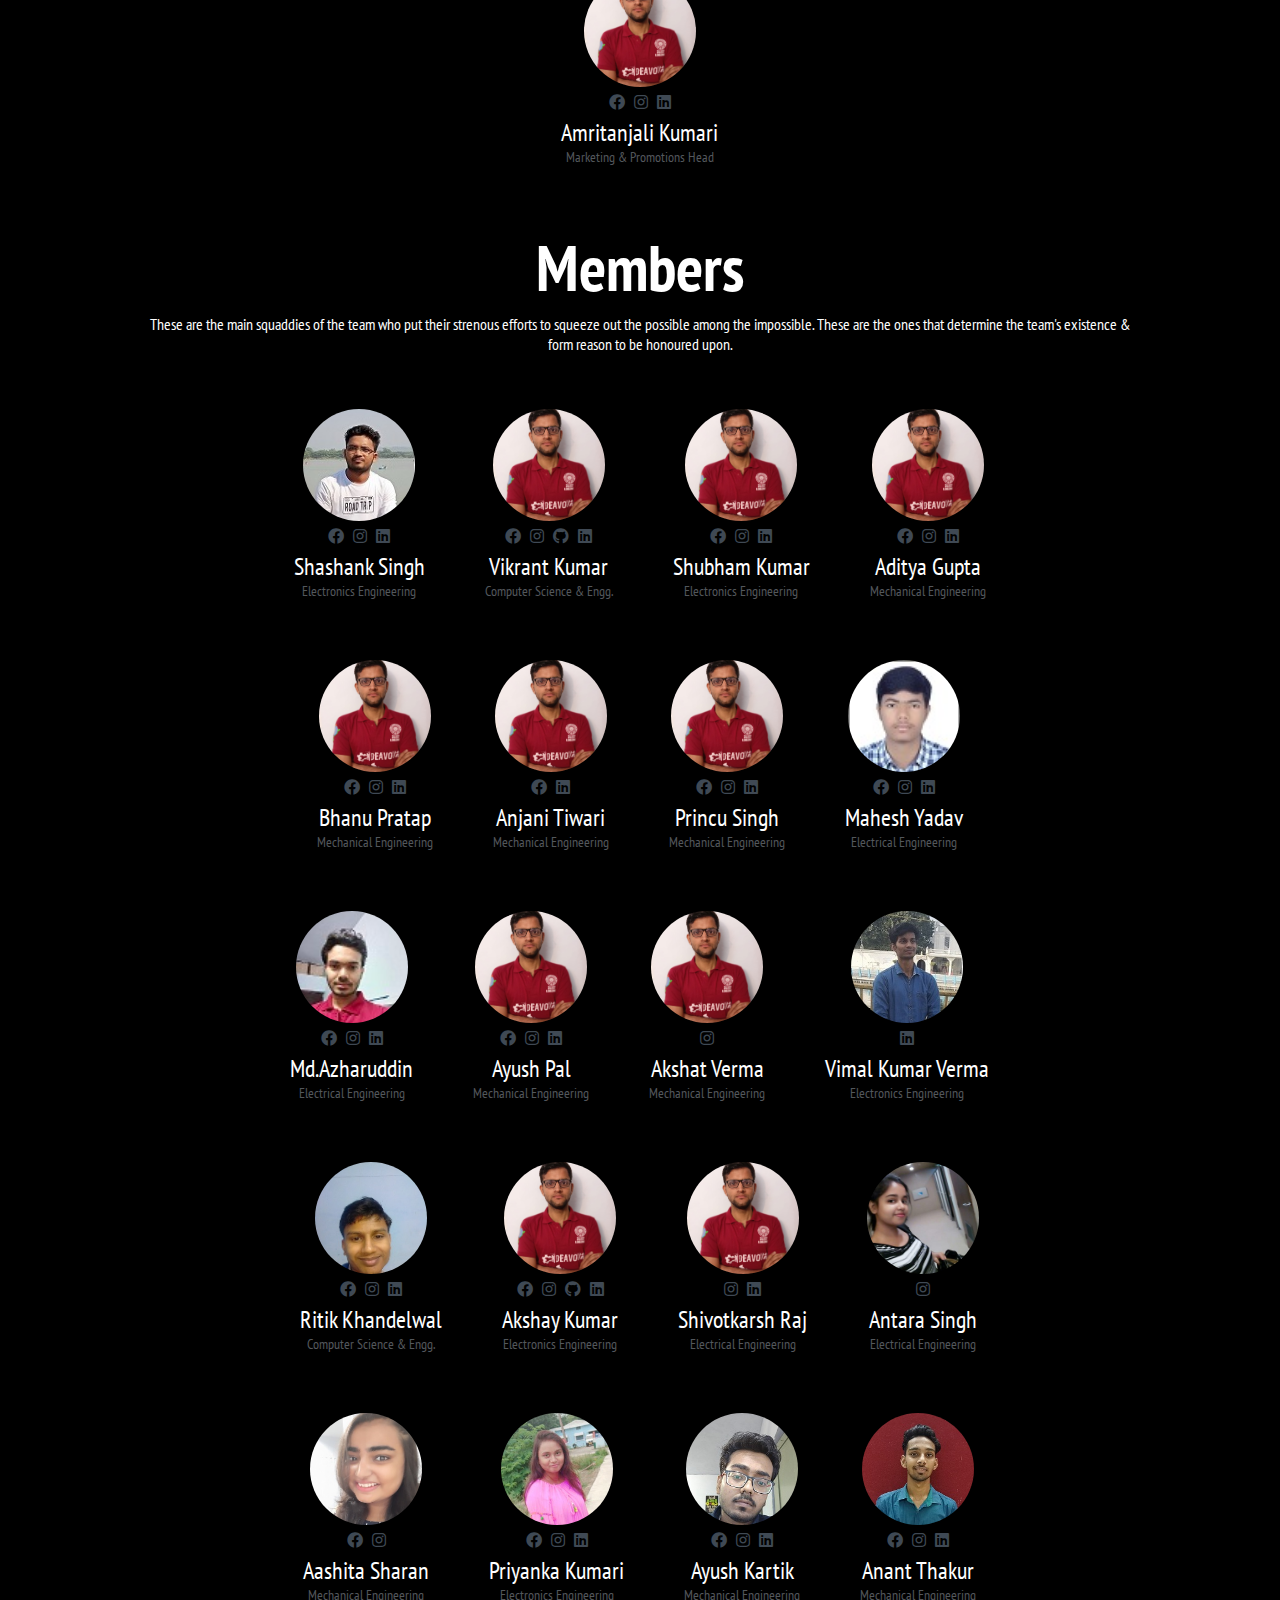
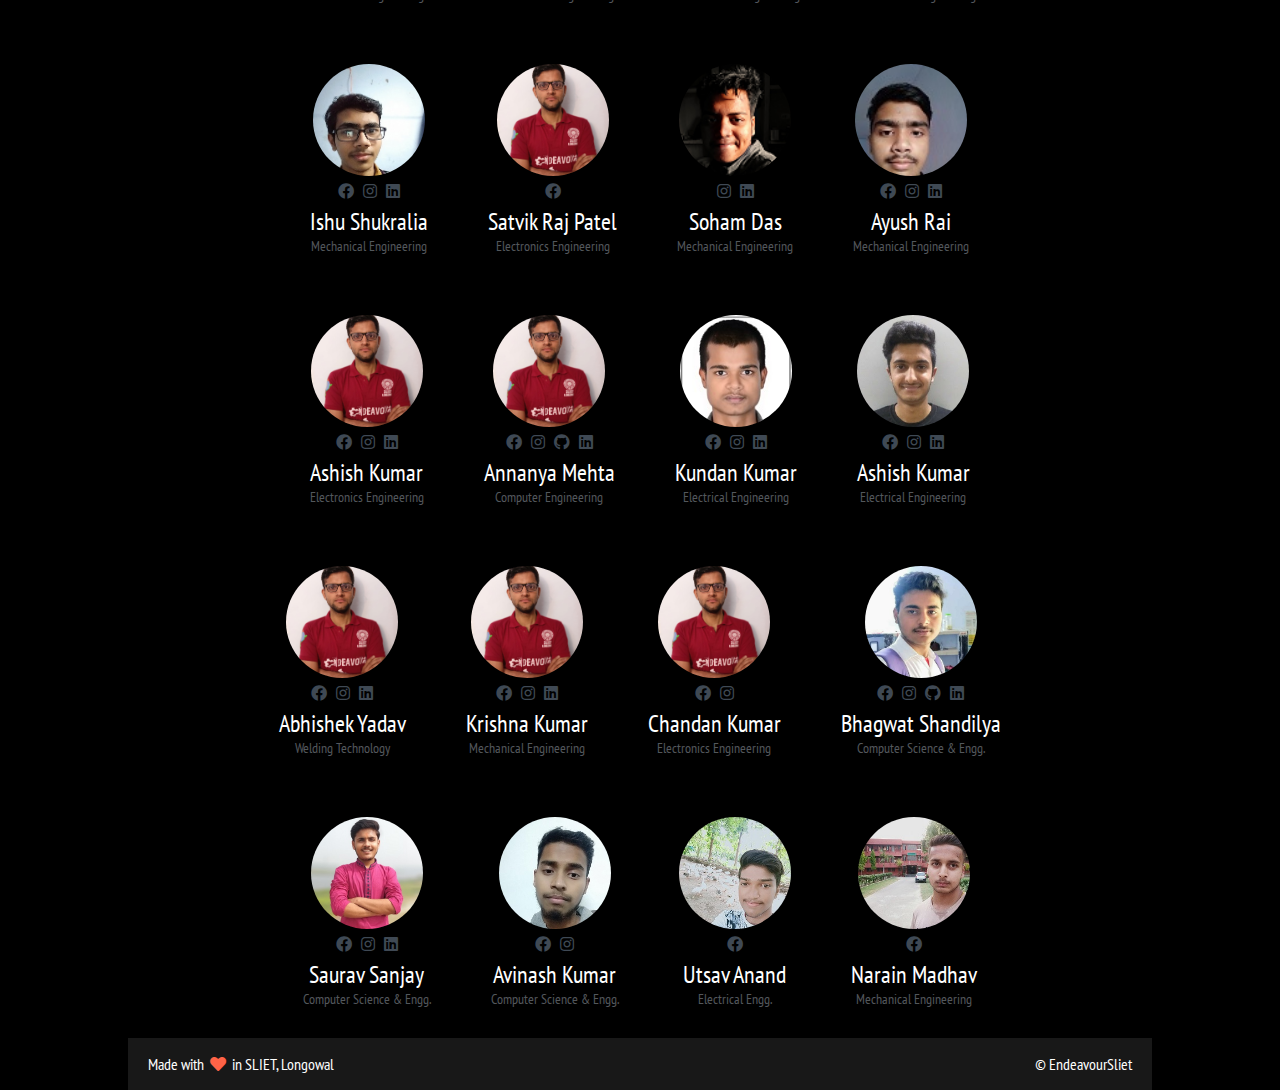
==== commit afe04829: "Update aboutTeam.html" ====
--- a/js/aboutTeam.html
+++ b/js/aboutTeam.html
@@ -26,104 +26,57 @@
       <div class="nav-brand">
         <a href="#" class="text-gray"><img src="https://endeavoursliet.github.io/org/images/7.png " alt="" width="200px"
             height="200px" /></a>
-      </div>
-
-      <!--------hamburger_icon----------->
-      <div class="toggle-collapse">
-        <div class="toggle-icons">
-          <i class="fas fa-bars"></i>
-        </div>
-      </div>
-      <!--------hamburger_icon----------->
-
-      <div>
-        <ul class="nav-items">
-          <li class="nav-link">
-            <a class="wow fadeInDown" data-wow-duration=".5s" data-wow-delay="1s" href="#home">Home</a>
-          </li>
-          <li class="nav-link">
-            <a class="wow fadeInDown" data-wow-duration=".5s" data-wow-delay="1.1s" href="#about">About</a>
-          </li>
-          <li class="nav-link">
-            <a class="wow fadeInDown" data-wow-duration=".5s" data-wow-delay="1.2s" href="#vision">Vision</a>
-          </li>
-          <li class="nav-link">
-            <a class="wow fadeInDown" data-wow-duration=".5s" data-wow-delay="1.3s" href="#domain">Domain</a>
-          </li>
-          <li class="nav-link">
-            <a class="wow fadeInDown" data-wow-duration=".5s" data-wow-delay="1.4s" href="#ourwork">Our Work</a>
-          </li>
-          <li class="nav-link">
-            <a class="wow fadeInDown" data-wow-duration=".5s" data-wow-delay="1.5s" href="#achievements">Sponsors</a>
-          </li>
-          <li class="nav-link active">
-            <a class="wow fadeInDown" data-wow-duration=".5s" data-wow-delay="1.6s" href="#team">Team</a>
-          </li>
-          <li class="nav-link">
-            <a class="wow fadeInDown" data-wow-duration=".5s" data-wow-delay="1.7s" href="#contact">Contact Us</a>
-          </li>
-        </ul>
-      </div>
-      <div class="social text-gray">
-        <a href="https://www.facebook.com/endeavoursliet/" target="_blank"><i class="fab fa-facebook-square"></i></a>
-        <a href="https://www.instagram.com/endeavoursliet/" target="_blank"><i class="fab fa-instagram"></i></a>
-        <a href="https://www.youtube.com/channel/UC2ScDvFsQaJ3unN4wZq85KA/featured" target="_blank"><i
-            class="fab fa-youtube"></i></a>
-        <a href="https://www.linkedin.com/company/endeavourinsliet" target="_blank" target="_blank"><i
-            class="fab fa-linkedin"></i></a>
-      </div>
+      </div>      
     </div>
   </nav>
   <!-----------x-------------Navigation------------x------------->
-
-  <!------------------------Founders----------------------------->
+  
+  <!------------------------FacultyAdvisor----------------------------->
   <div class="founders">
-    <h1 class="heading">Founders</h1>
+    <h1 class="heading">Faculty Advisor</h1>
     <p class="lead">
-      Lorem ipsum dolor sit, amet consectetur adipisicing elit. Incidunt
-      dolores tempore repellat eius soluta autem sint quidem quaerat pariatur
-      non.
+      Our respected faculty advisor is a constant support to our team
+      who is always present to lend his part of administrative assistant at the time of any obligation. He has been a part of our team from the very beginning & has always justified his role by providing his essential advisories. 
     </p>
 
     <div class="f-cards ">
       <div class="image-area">
         <div class="img-wrapper">
           <img
-            src="" />
-          <h2>Vishal Kumar</h2>
+            src="../images/Team/amrik2.jpg" />
+          <h2>Dr.Amrik Singh</h2>
           <ul>
             <li>
-              <a href="https://github.com/atuljustano"><i class="fab fa-github"></i></a>
-            </li>
-            <li>
-              <a href="https://www.instagram.com/atulkprajapati2000/"><i class="fab fa-instagram"></i></a>
-            </li>
-            <li>
-              <a href="https://twitter.com/atuljustano"><i class="fab fa-twitter"></i></a>
-            </li>
-            <li>
-              <a href="https://www.youtube.com/channel/UCf-KfxuY8PZBSD_8RW2nYsw"><i class="fab fa-youtube"></i></a>
+              <a href="https://www.linkedin.com/in/amriksinghhanspal/?originalSubdomain=in" target="_blank"><i class="fab fa-linkedin"></i></a>
             </li>
           </ul>
         </div>
       </div>
+  </div>
+  <!------------x-----------FacultyAdvisor-------------x--------------->
+
+  <!------------------------Founders----------------------------->
+  <div class="founders">
+    <h1 class="heading">Founders</h1>
+    <p class="lead">
+      A team's existence is due to their founders. These visionaries laid the foundation stone to what now has become a family of over 70+ members. A dream that was once considered a delusion, is now taking it's shape that can be weighted by the fact that the team has brought many laurels to the team as well as the institute on a whole.
+    </p>
+
+    <div class="f-cards ">
       <div class="image-area">
         <div class="img-wrapper">
           <img
-            src="" />
-          <h2>Ravi Tripathi</h2>
+            src="../images/Team/sample1.png" />
+          <h2>Vishal Kumar</h2>
           <ul>
             <li>
-              <a href="https://github.com/atuljustano"><i class="fab fa-github"></i></a>
-            </li>
-            <li>
-              <a href="https://www.instagram.com/atulkprajapati2000/"><i class="fab fa-instagram"></i></a>
-            </li>
-            <li>
-              <a href="https://twitter.com/atuljustano"><i class="fab fa-twitter"></i></a>
-            </li>
-            <li>
-              <a href="https://www.youtube.com/channel/UCf-KfxuY8PZBSD_8RW2nYsw"><i class="fab fa-youtube"></i></a>
+              <a href=""><i class="fab fa-instagram"></i></a>
+            </li>
+            <li>
+              <a href=""><i class="fab fa-twitter"></i></a>
+            </li>
+            <li>
+              <a href=""><i class="fab fa-youtube"></i></a>
             </li>
           </ul>
         </div>
@@ -131,20 +84,17 @@
       <div class="image-area">
         <div class="img-wrapper">
           <img
-            src="" />
-          <h2>Anurudh Sharma</h2>
+            src="../images/Team/sample1.png" />
+          <h2>Ravi Tripathi</h2>
           <ul>
             <li>
-              <a href="https://github.com/atuljustano"><i class="fab fa-github"></i></a>
-            </li>
-            <li>
-              <a href="https://www.instagram.com/atulkprajapati2000/"><i class="fab fa-instagram"></i></a>
-            </li>
-            <li>
-              <a href="https://twitter.com/atuljustano"><i class="fab fa-twitter"></i></a>
-            </li>
-            <li>
-              <a href="https://www.youtube.com/channel/UCf-KfxuY8PZBSD_8RW2nYsw"><i class="fab fa-youtube"></i></a>
+              <a href=""><i class="fab fa-instagram"></i></a>
+            </li>
+            <li>
+              <a href=""><i class="fab fa-twitter"></i></a>
+            </li>
+            <li>
+              <a href=""><i class="fab fa-youtube"></i></a>
             </li>
           </ul>
         </div>
@@ -152,20 +102,17 @@
       <div class="image-area">
         <div class="img-wrapper">
           <img
-            src="" />
-          <h2>Ajeet Kumar</h2>
+            src="../images/Team/sample1.png" />
+          <h2>Anurudh Sharma</h2>
           <ul>
             <li>
-              <a href="https://github.com/atuljustano"><i class="fab fa-github"></i></a>
-            </li>
-            <li>
-              <a href="https://www.instagram.com/atulkprajapati2000/"><i class="fab fa-instagram"></i></a>
-            </li>
-            <li>
-              <a href="https://twitter.com/atuljustano"><i class="fab fa-twitter"></i></a>
-            </li>
-            <li>
-              <a href="https://www.youtube.com/channel/UCf-KfxuY8PZBSD_8RW2nYsw"><i class="fab fa-youtube"></i></a>
+              <a href=""><i class="fab fa-instagram"></i></a>
+            </li>
+            <li>
+              <a href=""><i class="fab fa-twitter"></i></a>
+            </li>
+            <li>
+              <a href=""><i class="fab fa-youtube"></i></a>
             </li>
           </ul>
         </div>
@@ -173,20 +120,17 @@
       <div class="image-area">
         <div class="img-wrapper">
           <img
-            src="" />
-          <h2>Mayank Saini</h2>
+            src="../images/Team/sample1.png" />
+          <h2>Ajeet Kumar</h2>
           <ul>
             <li>
-              <a href="https://github.com/atuljustano"><i class="fab fa-github"></i></a>
-            </li>
-            <li>
-              <a href="https://www.instagram.com/atulkprajapati2000/"><i class="fab fa-instagram"></i></a>
-            </li>
-            <li>
-              <a href="https://twitter.com/atuljustano"><i class="fab fa-twitter"></i></a>
-            </li>
-            <li>
-              <a href="https://www.youtube.com/channel/UCf-KfxuY8PZBSD_8RW2nYsw"><i class="fab fa-youtube"></i></a>
+              <a href=""><i class="fab fa-instagram"></i></a>
+            </li>
+            <li>
+              <a href=""><i class="fab fa-twitter"></i></a>
+            </li>
+            <li>
+              <a href=""><i class="fab fa-youtube"></i></a>
             </li>
           </ul>
         </div>
@@ -194,20 +138,32 @@
       <div class="image-area">
         <div class="img-wrapper">
           <img
-            src="" />
+            src="../images/Team/sample1.png" />
+          <h2>Mayank Saini</h2>
+          <ul>
+            <li>
+              <a href="../images/Team/sample1.png"><i class="fab fa-instagram"></i></a>
+            </li>
+            <li>
+              <a href=""><i class="fab fa-twitter"></i></a>
+            </li>
+            <li>
+              <a href=""><i class="fab fa-youtube"></i></a>
+            </li>
+          </ul>
+        </div>
+      </div>
+      <div class="image-area">
+        <div class="img-wrapper">
+          <img
+            src="../images/Team/sample1.png" />
           <h2>Vinod Kumar</h2>
           <ul>
             <li>
-              <a href="https://github.com/atuljustano"><i class="fab fa-github"></i></a>
-            </li>
-            <li>
-              <a href="https://www.instagram.com/atulkprajapati2000/"><i class="fab fa-instagram"></i></a>
-            </li>
-            <li>
-              <a href="https://twitter.com/atuljustano"><i class="fab fa-twitter"></i></a>
-            </li>
-            <li>
-              <a href="https://www.youtube.com/channel/UCf-KfxuY8PZBSD_8RW2nYsw"><i class="fab fa-youtube"></i></a>
+              <a href=""><i class="fab fa-instagram"></i></a>
+            </li>
+            <li>
+              <a href=""><i class="fab fa-youtube"></i></a>
             </li>
           </ul>
         </div>
@@ -233,9 +189,6 @@
             <i class="fab fa-instagram"></i>
           </a>
           <a href="#" class="ln-social">
-            <i class="fab fa-github"></i>
-          </a>
-          <a href="#" class="ln-social">
             <i class="fab fa-linkedin"></i>
           </a>
         </div>
@@ -254,9 +207,6 @@
             <i class="fab fa-instagram"></i>
           </a>
           <a href="#" class="ln-social">
-            <i class="fab fa-github"></i>
-          </a>
-          <a href="#" class="ln-social">
             <i class="fab fa-linkedin"></i>
           </a>
         </div>
@@ -275,9 +225,6 @@
             <i class="fab fa-instagram"></i>
           </a>
           <a href="#" class="ln-social">
-            <i class="fab fa-github"></i>
-          </a>
-          <a href="#" class="ln-social">
             <i class="fab fa-linkedin"></i>
           </a>
         </div>
@@ -296,9 +243,6 @@
             <i class="fab fa-instagram"></i>
           </a>
           <a href="#" class="ln-social">
-            <i class="fab fa-github"></i>
-          </a>
-          <a href="#" class="ln-social">
             <i class="fab fa-linkedin"></i>
           </a>
         </div>
@@ -335,9 +279,6 @@
             <i class="fab fa-instagram"></i>
           </a>
           <a href="#" class="ln-social">
-            <i class="fab fa-github"></i>
-          </a>
-          <a href="#" class="ln-social">
             <i class="fab fa-linkedin"></i>
           </a>
         </div>
@@ -354,9 +295,6 @@
           </a>
           <a href="#" class="ln-social">
             <i class="fab fa-instagram"></i>
-          </a>
-          <a href="#" class="ln-social">
-            <i class="fab fa-github"></i>
           </a>
           <a href="#" class="ln-social">
             <i class="fab fa-linkedin"></i>
@@ -402,16 +340,10 @@
       <div class="m-card">
         <div class="image-circle9"></div>
         <div class="social-links">
-          <a href="#" class="ln-social">
-            <i class="fab fa-facebook"></i>
-          </a>
-          <a href="#" class="ln-social">
-            <i class="fab fa-instagram"></i>
-          </a>
-          <a href="#" class="ln-social">
-            <i class="fab fa-github"></i>
-          </a>
-          <a href="#" class="ln-social">
+          <a href="https://www.facebook.com/pranshu.kumar.52" class="ln-social" target="_blank">
+            <i class="fab fa-facebook"></i>
+          </a>
+          <a href="https://www.linkedin.com/in/kumar-pranshu-286969173" class="ln-social" target="_blank">
             <i class="fab fa-linkedin"></i>
           </a>
         </div>
@@ -429,9 +361,6 @@
           <a href="https://www.linkedin.com/tuner_x" target="_blank" class="ln-social">
             <i class="fab fa-instagram"></i>
           </a>
-          <a href="#" class="ln-social">
-            <i class="fab fa-github"></i>
-          </a>
           <a href="https://www.linkedin.com/in/sri-hari-bharadwaj-06892a174" target="_blank" class="ln-social">
             <i class="fab fa-linkedin"></i>
           </a>
@@ -444,16 +373,7 @@
       <div class="m-card">
         <div class="image-circle11"></div>
         <div class="social-links">
-          <a href="#" class="ln-social">
-            <i class="fab fa-facebook"></i>
-          </a>
-          <a href="#" class="ln-social">
-            <i class="fab fa-instagram"></i>
-          </a>
-          <a href="#" class="ln-social">
-            <i class="fab fa-github"></i>
-          </a>
-          <a href="#" class="ln-social">
+          <a href="" class="ln-social">
             <i class="fab fa-linkedin"></i>
           </a>
         </div>
@@ -498,15 +418,12 @@
           <a href="#" class="ln-social">
             <i class="fab fa-instagram"></i>
           </a>
-          <a href="#" class="ln-social">
-            <i class="fab fa-github"></i>
-          </a>
-          <a href="#" class="ln-social">
-            <i class="fab fa-linkedin"></i>
-          </a>
-        </div>
-        <div class="m-card-text">
-          <p class="m-name">Baljinder Siddhu</p>
+          <a href="" class="ln-social">
+            <i class="fab fa-linkedin"></i>
+          </a>
+        </div>
+        <div class="m-card-text">
+          <p class="m-name">Baljinder Sidhu</p>
           <p class="designation">Mechanical Engineering</p>
         </div>
       </div>
@@ -525,15 +442,6 @@
       <div class="m-card">
         <div class="image-circle15"></div>
         <div class="social-links">
-          <a href="#" class="ln-social">
-            <i class="fab fa-facebook"></i>
-          </a>
-          <a href="#" class="ln-social">
-            <i class="fab fa-instagram"></i>
-          </a>
-          <a href="#" class="ln-social">
-            <i class="fab fa-github"></i>
-          </a>
           <a href="https://www.linkedin.com/in/pandrangi-kalyan-9b7281188" target="_blank" class="ln-social">
             <i class="fab fa-linkedin"></i>
           </a>
@@ -552,7 +460,7 @@
           <a href="https://www.instagram.com/uniqueasad/" target="_blank" class="ln-social">
             <i class="fab fa-instagram"></i>
           </a>
-          <a href="www.linkedin.com/in/asad-salah" target="_blank" class="ln-social">
+          <a href="https://www.linkedin.com/in/asad-salah" target="_blank" class="ln-social">
             <i class="fab fa-linkedin"></i>
           </a>
         </div>
@@ -564,12 +472,6 @@
       <div class="m-card">
         <div class="image-circle17"></div>
         <div class="social-links">
-          <a href="" class="ln-social">
-            <i class="fab fa-facebook"></i>
-          </a>
-          <a href="" class="ln-social">
-            <i class="fab fa-instagram"></i>
-          </a>
           <a href="https://www.linkedin.com/in/shubhi-sharma-1b1a7914a/" target="_blank" class="ln-social">
             <i class="fab fa-linkedin"></i>
           </a>
@@ -609,6 +511,9 @@
       <div class="m-card">
         <div class="image-circle19"></div>
         <div class="social-links">
+         <a href="" class="ln-social">
+            <i class="fab fa-facebook"></i>
+          </a>
           <a href="" class="ln-social">
             <i class="fab fa-github"></i>
           </a>
@@ -624,16 +529,10 @@
       <div class="m-card">
         <div class="image-circle20"></div>
         <div class="social-links">
-          <a href="#" class="ln-social">
-            <i class="fab fa-facebook"></i>
-          </a>
-          <a href="#" class="ln-social">
-            <i class="fab fa-instagram"></i>
-          </a>
-          <a href="" class="ln-social">
-            <i class="fab fa-github"></i>
-          </a>
-          <a href="" class="ln-social">
+          <a href="https://m.facebook.com/profile.php?ref=bookmarks" class="ln-social" target="_blank">
+            <i class="fab fa-facebook"></i>
+          </a>
+          <a href="https://www.linkedin.com/in/harsh-sharma-aa5967192" class="ln-social" target="_blank">
             <i class="fab fa-linkedin"></i>
           </a>
         </div>
@@ -645,16 +544,16 @@
       <div class="m-card">
         <div class="image-circle21"></div>
         <div class="social-links">
-          <a href="#" class="ln-social">
-            <i class="fab fa-facebook"></i>
-          </a>
-          <a href="#" class="ln-social">
+          <a href="https://www.facebook.com/PiyushRajAnand" class="ln-social" target="_blank">
+            <i class="fab fa-facebook"></i>
+          </a>
+          <a href="https://www.instagram.com/piyushrajanand_007/" class="ln-social" target="_blank">
             <i class="fab fa-instagram"></i>
           </a>
           <a href="#" class="ln-social">
             <i class="fab fa-github"></i>
           </a>
-          <a href="#" class="ln-social">
+          <a href="https://www.linkedin.com/in/piyushrajanand/" class="ln-social" target="_blank">
             <i class="fab fa-linkedin"></i>
           </a>
         </div>
@@ -706,13 +605,7 @@
         <div class="image-circle24"></div>
         <div class="social-links">
           <a href="#" class="ln-social">
-            <i class="fab fa-facebook"></i>
-          </a>
-          <a href="#" class="ln-social">
-            <i class="fab fa-instagram"></i>
-          </a>
-          <a href="#" class="ln-social">
-            <i class="fab fa-github"></i>
+            <i class="fab fa-instagram"></i>
           </a>
           <a href="#" class="ln-social">
             <i class="fab fa-linkedin"></i>
@@ -731,9 +624,6 @@
           </a>
           <a href="#" class="ln-social">
             <i class="fab fa-instagram"></i>
-          </a>
-          <a href="#" class="ln-social">
-            <i class="fab fa-github"></i>
           </a>
           <a href="#" class="ln-social">
             <i class="fab fa-linkedin"></i>
@@ -753,7 +643,7 @@
   <div class="members-area">
     <h1 class="heading">Members</h1>
     <p class="lead">
-      These are the main squaddies of the team who work 
+      These are the main squaddies of the team who put their strenous efforts to squeeze out the possible among the impossible. These are the ones that determine the team's existence & form reason to be honoured upon. 
     </p>
     <div class="members-grid">
       <div class="m-card">
@@ -805,9 +695,6 @@
             <i class="fab fa-instagram"></i>
           </a>
           <a href="#" class="ln-social">
-            <i class="fab fa-github"></i>
-          </a>
-          <a href="#" class="ln-social">
             <i class="fab fa-linkedin"></i>
           </a>
         </div>
@@ -826,9 +713,6 @@
             <i class="fab fa-instagram"></i>
           </a>
           <a href="#" class="ln-social">
-            <i class="fab fa-github"></i>
-          </a>
-          <a href="#" class="ln-social">
             <i class="fab fa-linkedin"></i>
           </a>
         </div>
@@ -847,9 +731,6 @@
             <i class="fab fa-instagram"></i>
           </a>
           <a href="#" class="ln-social">
-            <i class="fab fa-github"></i>
-          </a>
-          <a href="#" class="ln-social">
             <i class="fab fa-linkedin"></i>
           </a>
         </div>
@@ -861,16 +742,10 @@
       <div class="m-card">
         <div class="image-circle30"></div>
         <div class="social-links">
-          <a href="#" class="ln-social">
-            <i class="fab fa-facebook"></i>
-          </a>
-          <a href="#" class="ln-social">
-            <i class="fab fa-instagram"></i>
-          </a>
-          <a href="#" class="ln-social">
-            <i class="fab fa-github"></i>
-          </a>
-          <a href="#" class="ln-social">
+          <a href="https://www.facebook.com/atiwari0208" class="ln-social" target="_blank">
+            <i class="fab fa-facebook"></i>
+          </a>
+          <a href="https://www.linkedin.com/in/anjani-tiwari-b7383b192" target="_blank" class="ln-social">
             <i class="fab fa-linkedin"></i>
           </a>
         </div>
@@ -889,9 +764,6 @@
             <i class="fab fa-instagram"></i>
           </a>
           <a href="#" class="ln-social">
-            <i class="fab fa-github"></i>
-          </a>
-          <a href="#" class="ln-social">
             <i class="fab fa-linkedin"></i>
           </a>
         </div>
@@ -909,7 +781,7 @@
           <a href="https://www.instagram.com/maheshshiv08/" target="_blank" class="ln-social">
             <i class="fab fa-instagram"></i>
           </a>
-          <a href="www.linkedin.com/in/mahesh-yadav-095086187" target="_blank" class="ln-social">
+          <a href="https://www.linkedin.com/in/mahesh-yadav-095086187" target="_blank" class="ln-social">
             <i class="fab fa-linkedin"></i>
           </a>
         </div>
@@ -928,9 +800,6 @@
             <i class="fab fa-instagram"></i>
           </a>
           <a href="#" class="ln-social">
-            <i class="fab fa-github"></i>
-          </a>
-          <a href="#" class="ln-social">
             <i class="fab fa-linkedin"></i>
           </a>
         </div>
@@ -949,9 +818,6 @@
             <i class="fab fa-instagram"></i>
           </a>
           <a href="#" class="ln-social">
-            <i class="fab fa-github"></i>
-          </a>
-          <a href="#" class="ln-social">
             <i class="fab fa-linkedin"></i>
           </a>
         </div>
@@ -963,15 +829,9 @@
       <div class="m-card">
         <div class="image-circle35"></div>
         <div class="social-links">
-          <a href="#" class="ln-social">
-            <i class="fab fa-facebook"></i>
-          </a>
           <a href="https://www.instagram.com/akshat_9915/" target="_blank" class="ln-social">
             <i class="fab fa-instagram"></i>
           </a>
-          <a href="" class="ln-social">
-            <i class="fab fa-linkedin"></i>
-          </a>
         </div>
         <div class="m-card-text">
           <p class="m-name">Akshat Verma</p>
@@ -981,15 +841,6 @@
       <div class="m-card">
         <div class="image-circle36"></div>
         <div class="social-links">
-          <a href="#" class="ln-social">
-            <i class="fab fa-facebook"></i>
-          </a>
-          <a href="#" class="ln-social">
-            <i class="fab fa-instagram"></i>
-          </a>
-          <a href="#" class="ln-social">
-            <i class="fab fa-github"></i>
-          </a>
           <a href="https://www.linkedin.com/in/vimal-kumar-verma-26763b17a" target="_blank" class="ln-social">
             <i class="fab fa-linkedin"></i>
           </a>
@@ -1008,9 +859,6 @@
           <a href="#" class="ln-social">
             <i class="fab fa-instagram"></i>
           </a>
-          <a href="#" class="ln-social">
-            <i class="fab fa-github"></i>
-          </a>
           <a href="" class="ln-social">
             <i class="fab fa-linkedin"></i>
           </a>
@@ -1044,16 +892,10 @@
       <div class="m-card">
         <div class="image-circle39"></div>
         <div class="social-links">
-          <a href="#" class="ln-social">
-            <i class="fab fa-facebook"></i>
-          </a>
-          <a href="#" class="ln-social">
-            <i class="fab fa-instagram"></i>
-          </a>
-          <a href="#" class="ln-social">
-            <i class="fab fa-github"></i>
-          </a>
-          <a href="#" class="ln-social">
+          <a href="https://www.instagram.com/utkarshraj121/" class="ln-social" target="_blank">
+            <i class="fab fa-instagram"></i>
+          </a>
+          <a href="https://www.linkedin.com/in/shivotkarsh-raj-060570199" target="_blank" class="ln-social">
             <i class="fab fa-linkedin"></i>
           </a>
         </div>
@@ -1117,9 +959,6 @@
             <i class="fab fa-instagram"></i>
           </a>
           <a href="#" class="ln-social">
-            <i class="fab fa-github"></i>
-          </a>
-          <a href="#" class="ln-social">
             <i class="fab fa-linkedin"></i>
           </a>
         </div>
@@ -1138,9 +977,6 @@
             <i class="fab fa-instagram"></i>
           </a>
           <a href="" class="ln-social">
-            <i class="fab fa-github"></i>
-          </a>
-          <a href="" class="ln-social">
             <i class="fab fa-linkedin"></i>
           </a>
         </div>
@@ -1159,9 +995,6 @@
             <i class="fab fa-instagram"></i>
           </a>
           <a href="#" class="ln-social">
-            <i class="fab fa-github"></i>
-          </a>
-          <a href="#" class="ln-social">
             <i class="fab fa-linkedin"></i>
           </a>
         </div>
@@ -1173,18 +1006,9 @@
       <div class="m-card">
         <div class="image-circle46"></div>
         <div class="social-links">
-          <a href="" class="ln-social">
-            <i class="fab fa-facebook"></i>
-          </a>
-          <a href="" class="ln-social">
-            <i class="fab fa-instagram"></i>
-          </a>
-          <a href="" class="ln-social">
-            <i class="fab fa-github"></i>
-          </a>
-          <a href="" class="ln-social">
-            <i class="fab fa-linkedin"></i>
-          </a>
+          <a href="https://www.facebook.com/raj.patel.1508" class="ln-social" target="_blank">
+            <i class="fab fa-facebook"></i>
+            </a>
         </div>
         <div class="m-card-text">
           <p class="m-name">Satvik Raj Patel</p>
@@ -1194,16 +1018,10 @@
       <div class="m-card">
         <div class="image-circle47"></div>
         <div class="social-links">
-          <a href="" class="ln-social">
-            <i class="fab fa-facebook"></i>
-          </a>
-          <a href="" class="ln-social">
-            <i class="fab fa-instagram"></i>
-          </a>
-          <a href="" class="ln-social">
-            <i class="fab fa-github"></i>
-          </a>
-          <a href="" class="ln-social">
+          <a href="http://www.instagram.com/aankhon.dekhi" class="ln-social" target="_blank">
+            <i class="fab fa-instagram"></i>
+          </a>
+          <a href="https://www.linkedin.com/in/soham-das-18809a174" class="ln-social" target="_blank">
             <i class="fab fa-linkedin"></i>
           </a>
         </div>
@@ -1239,9 +1057,6 @@
           </a>
           <a href="#" class="ln-social">
             <i class="fab fa-instagram"></i>
-          </a>
-          <a href="#" class="ln-social">
-            <i class="fab fa-github"></i>
           </a>
           <a href="#" class="ln-social">
             <i class="fab fa-linkedin"></i>
@@ -1301,9 +1116,6 @@
             <i class="fab fa-instagram"></i>
           </a>
           <a href="" class="ln-social">
-            <i class="fab fa-github"></i>
-          </a>
-          <a href="" class="ln-social">
             <i class="fab fa-linkedin"></i>
           </a>
         </div>
@@ -1322,9 +1134,6 @@
             <i class="fab fa-instagram"></i>
           </a>
           <a href="#" class="ln-social">
-            <i class="fab fa-github"></i>
-          </a>
-          <a href="#" class="ln-social">
             <i class="fab fa-linkedin"></i>
           </a>
         </div>
@@ -1360,12 +1169,6 @@
           <a href="#" class="ln-social">
             <i class="fab fa-instagram"></i>
           </a>
-          <a href="#" class="ln-social">
-            <i class="fab fa-github"></i>
-          </a>
-          <a href="#" class="ln-social">
-            <i class="fab fa-linkedin"></i>
-          </a>
         </div>
         <div class="m-card-text">
           <p class="m-name">Chandan Kumar</p>
@@ -1403,9 +1206,6 @@
             <i class="fab fa-instagram"></i>
           </a>
           <a href="" class="ln-social">
-            <i class="fab fa-github"></i>
-          </a>
-          <a href="" class="ln-social">
             <i class="fab fa-linkedin"></i>
           </a>
         </div>
@@ -1423,53 +1223,17 @@
           <a href="" class="ln-social">
             <i class="fab fa-instagram"></i>
           </a>
-          <a href="" class="ln-social">
-            <i class="fab fa-github"></i>
-          </a>
-          <a href="" class="ln-social">
-            <i class="fab fa-linkedin"></i>
-          </a>
         </div>
         <div class="m-card-text">
           <p class="m-name">Avinash Kumar</p>
           <p class="designation">Computer Science & Engg.</p>
         </div>
-      </div>
-      <div class="m-card">
-        <div class="image-circle62"></div>
-        <div class="social-links">
-          <a href="#" class="ln-social">
-            <i class="fab fa-facebook"></i>
-          </a>
-          <a href="#" class="ln-social">
-            <i class="fab fa-instagram"></i>
-          </a>
-          <a href="#" class="ln-social">
-            <i class="fab fa-github"></i>
-          </a>
-          <a href="#" class="ln-social">
-            <i class="fab fa-linkedin"></i>
-          </a>
-        </div>
-        <div class="m-card-text">
-          <p class="m-name">Siddhant Kumar</p>
-          <p class="designation">Computer Science & Engg.</p>
-        </div>
-      </div>
+        </div>
       <div class="m-card">
         <div class="image-circle63"></div>
         <div class="social-links">
           <a href="https://m.facebook.com/UTSAVANAND648" target="_blank" class="ln-social">
             <i class="fab fa-facebook"></i>
-          </a>
-          <a href="#" class="ln-social">
-            <i class="fab fa-instagram"></i>
-          </a>
-          <a href="#" class="ln-social">
-            <i class="fab fa-github"></i>
-          </a>
-          <a href="#" class="ln-social">
-            <i class="fab fa-linkedin"></i>
           </a>
         </div>
         <div class="m-card-text">
@@ -1482,15 +1246,6 @@
         <div class="social-links">
           <a href="#" class="ln-social">
             <i class="fab fa-facebook"></i>
-          </a>
-          <a href="#" class="ln-social">
-            <i class="fab fa-instagram"></i>
-          </a>
-          <a href="#" class="ln-social">
-            <i class="fab fa-github"></i>
-          </a>
-          <a href="#" class="ln-social">
-            <i class="fab fa-linkedin"></i>
           </a>
         </div>
         <div class="m-card-text">
--- a/js/about.css
+++ b/js/about.css
@@ -306,12 +306,12 @@
   height: 7rem;
   width: 7rem;
   border-radius: 100px;
-  background-image: url('../images/Team/1.jpg');
+  background-image: url('../images/Team/raushan1.jpg');
   background-repeat: no-repeat;
   background-size: cover;
 }
 .m-card .image-circle1:hover {
-  background-image: url('../images/Team/1.jpg');
+  background-image: url('../images/Team/raushan1.jpg');
   background-repeat: no-repeat;
   background-size: cover;
 }
@@ -319,12 +319,12 @@
   height: 7rem;
   width: 7rem;
   border-radius: 100px;
-  background-image: url('../images/Team/Yasho.jpg');
+  background-image: url('../images/Team/gunjan1.jpg');
   background-repeat: no-repeat;
   background-size: cover;
 }
 .m-card .image-circle2:hover {
-  background-image: url('../images/Team/Yasho.jpg');
+  background-image: url('../images/Team/gunjan1.jpg');
   background-repeat: no-repeat;
   background-size: cover;
 }
@@ -371,12 +371,12 @@
   height: 7rem;
   width: 7rem;
   border-radius: 100px;
-  background-image: url('../images/Team/Yasho.jpg');
+  background-image: url('../images/Team/shivani1.jpg');
   background-repeat: no-repeat;
   background-size: cover;
 }
 .m-card .image-circle6:hover {
-  background-image: url('../images/Team/Yasho.jpg');
+  background-image: url('../images/Team/shivani1.jpg');
   background-repeat: no-repeat;
   background-size: cover;
 }
@@ -475,12 +475,12 @@
   height: 7rem;
   width: 7rem;
   border-radius: 100px;
-  background-image: url('../images/Team/');
+  background-image: url('../images/Team/Yasho.jpg');
   background-repeat: no-repeat;
   background-size: cover;
 }
 .m-card .image-circle14:hover {
-  background-image: url('../images/Team/');
+  background-image: url('../images/Team/Yasho.jpg');
   background-repeat: no-repeat;
   background-size: cover;
 }
@@ -653,6 +653,19 @@
   background-repeat: no-repeat;
   background-size: cover;
 }
+.m-card .image-circle27_1 {
+  height: 7rem;
+  width: 7rem;
+  border-radius: 100px;
+  background-image: url('../images/Team/Yasho.jpg');
+  background-repeat: no-repeat;
+  background-size: cover;
+}
+.m-card .image-circle27_1:hover {
+  background-image: url('../images/Team/Yasho.jpg');
+  background-repeat: no-repeat;
+  background-size: cover;
+}
 .m-card .image-circle28 {
   height: 7rem;
   width: 7rem;
@@ -874,19 +887,6 @@
   background-repeat: no-repeat;
   background-size: cover;
 }
-.m-card .image-circle44 {
-  height: 7rem;
-  width: 7rem;
-  border-radius: 100px;
-  background-image: url('../images/Team/Yasho.jpg');
-  background-repeat: no-repeat;
-  background-size: cover;
-}
-.m-card .image-circle44:hover {
-  background-image: url('../images/Team/Yasho.jpg');
-  background-repeat: no-repeat;
-  background-size: cover;
-}
 .m-card .image-circle45 {
   height: 7rem;
   width: 7rem;
@@ -923,45 +923,6 @@
 }
 .m-card .image-circle47:hover {
   background-image: url('../images/Team/2.png');
-  background-repeat: no-repeat;
-  background-size: cover;
-}
-.m-card .image-circle48 {
-  height: 7rem;
-  width: 7rem;
-  border-radius: 100px;
-  background-image: url('../images/Team/Yasho.jpg');
-  background-repeat: no-repeat;
-  background-size: cover;
-}
-.m-card .image-circle48:hover {
-  background-image: url('../images/Team/Yasho.jpg');
-  background-repeat: no-repeat;
-  background-size: cover;
-}
-.m-card .image-circle49 {
-  height: 7rem;
-  width: 7rem;
-  border-radius: 100px;
-  background-image: url('../images/Team/Yasho.jpg');
-  background-repeat: no-repeat;
-  background-size: cover;
-}
-.m-card .image-circle49:hover {
-  background-image: url('../images/Team/Yasho.jpg');
-  background-repeat: no-repeat;
-  background-size: cover;
-}
-.m-card .image-circle50 {
-  height: 7rem;
-  width: 7rem;
-  border-radius: 100px;
-  background-image: url('../images/Team/Yasho.jpg');
-  background-repeat: no-repeat;
-  background-size: cover;
-}
-.m-card .image-circle50:hover {
-  background-image: url('../images/Team/Yasho.jpg');
   background-repeat: no-repeat;
   background-size: cover;
 }
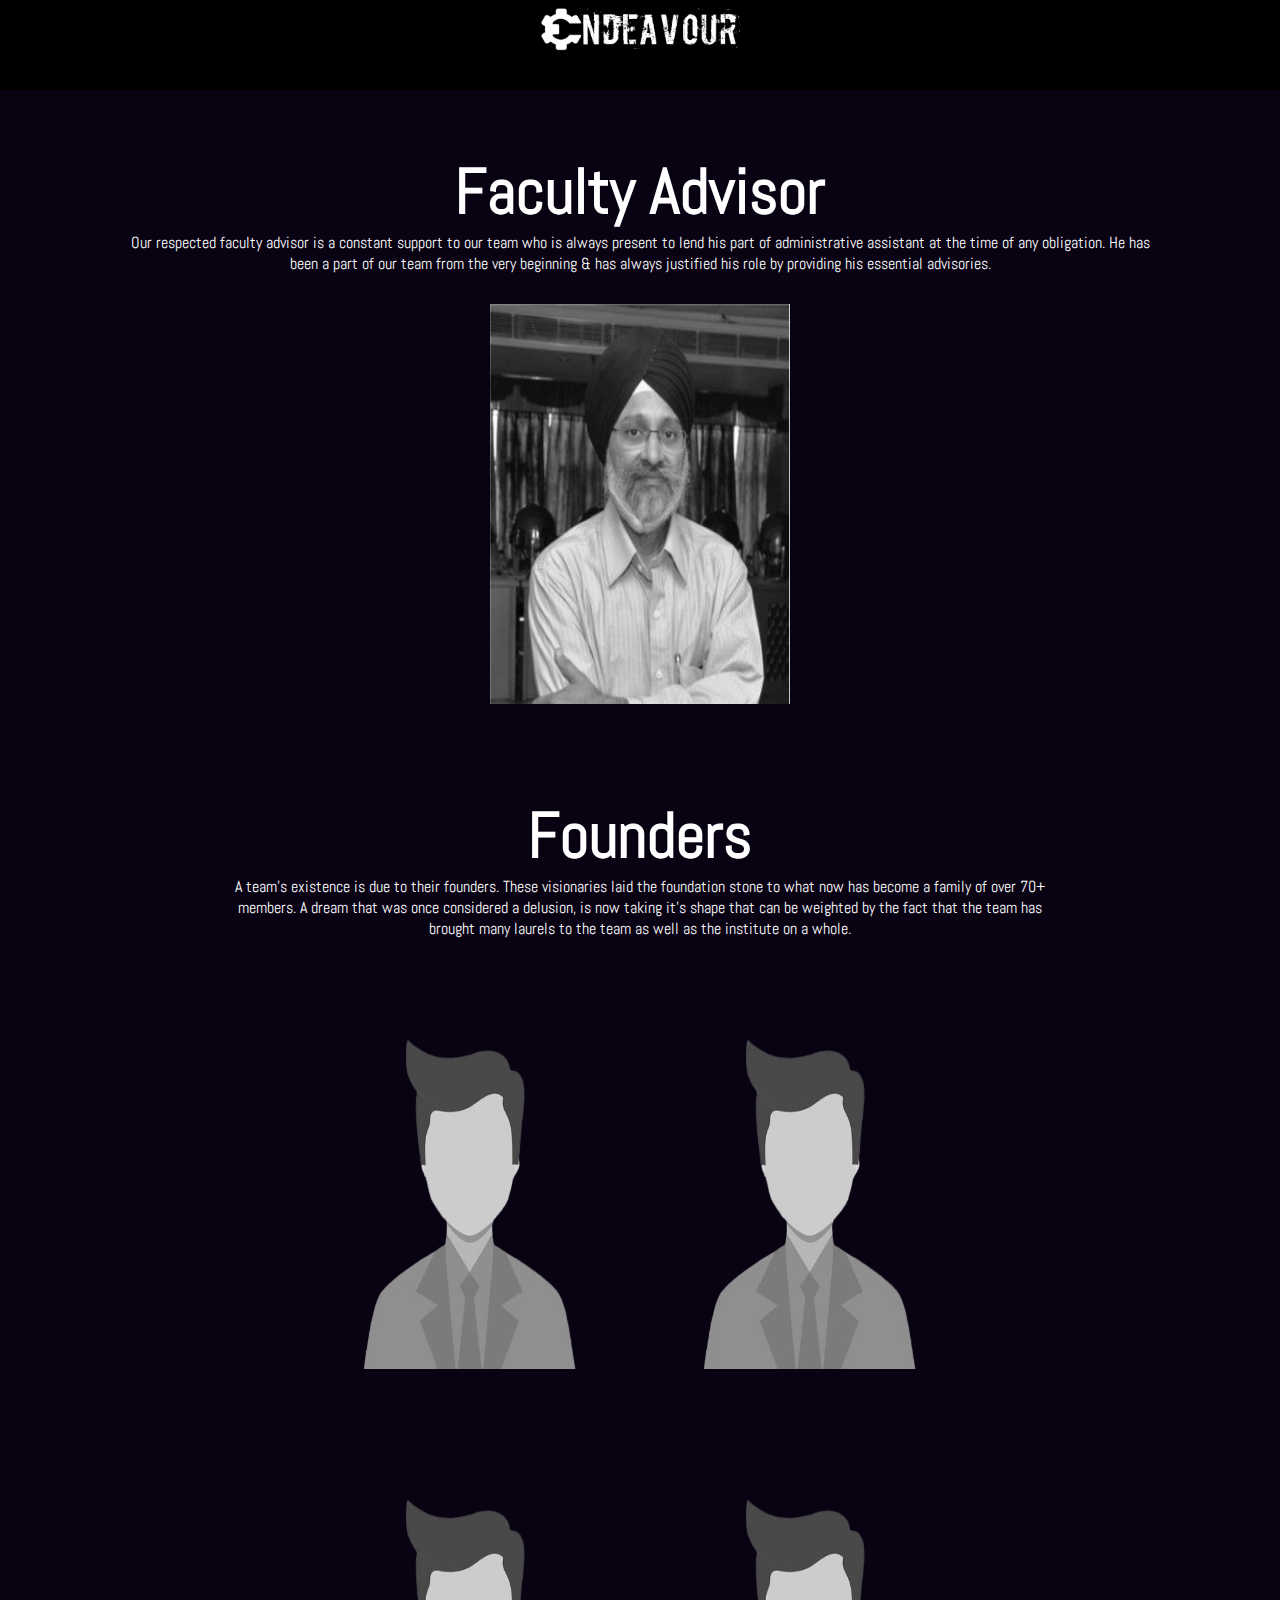
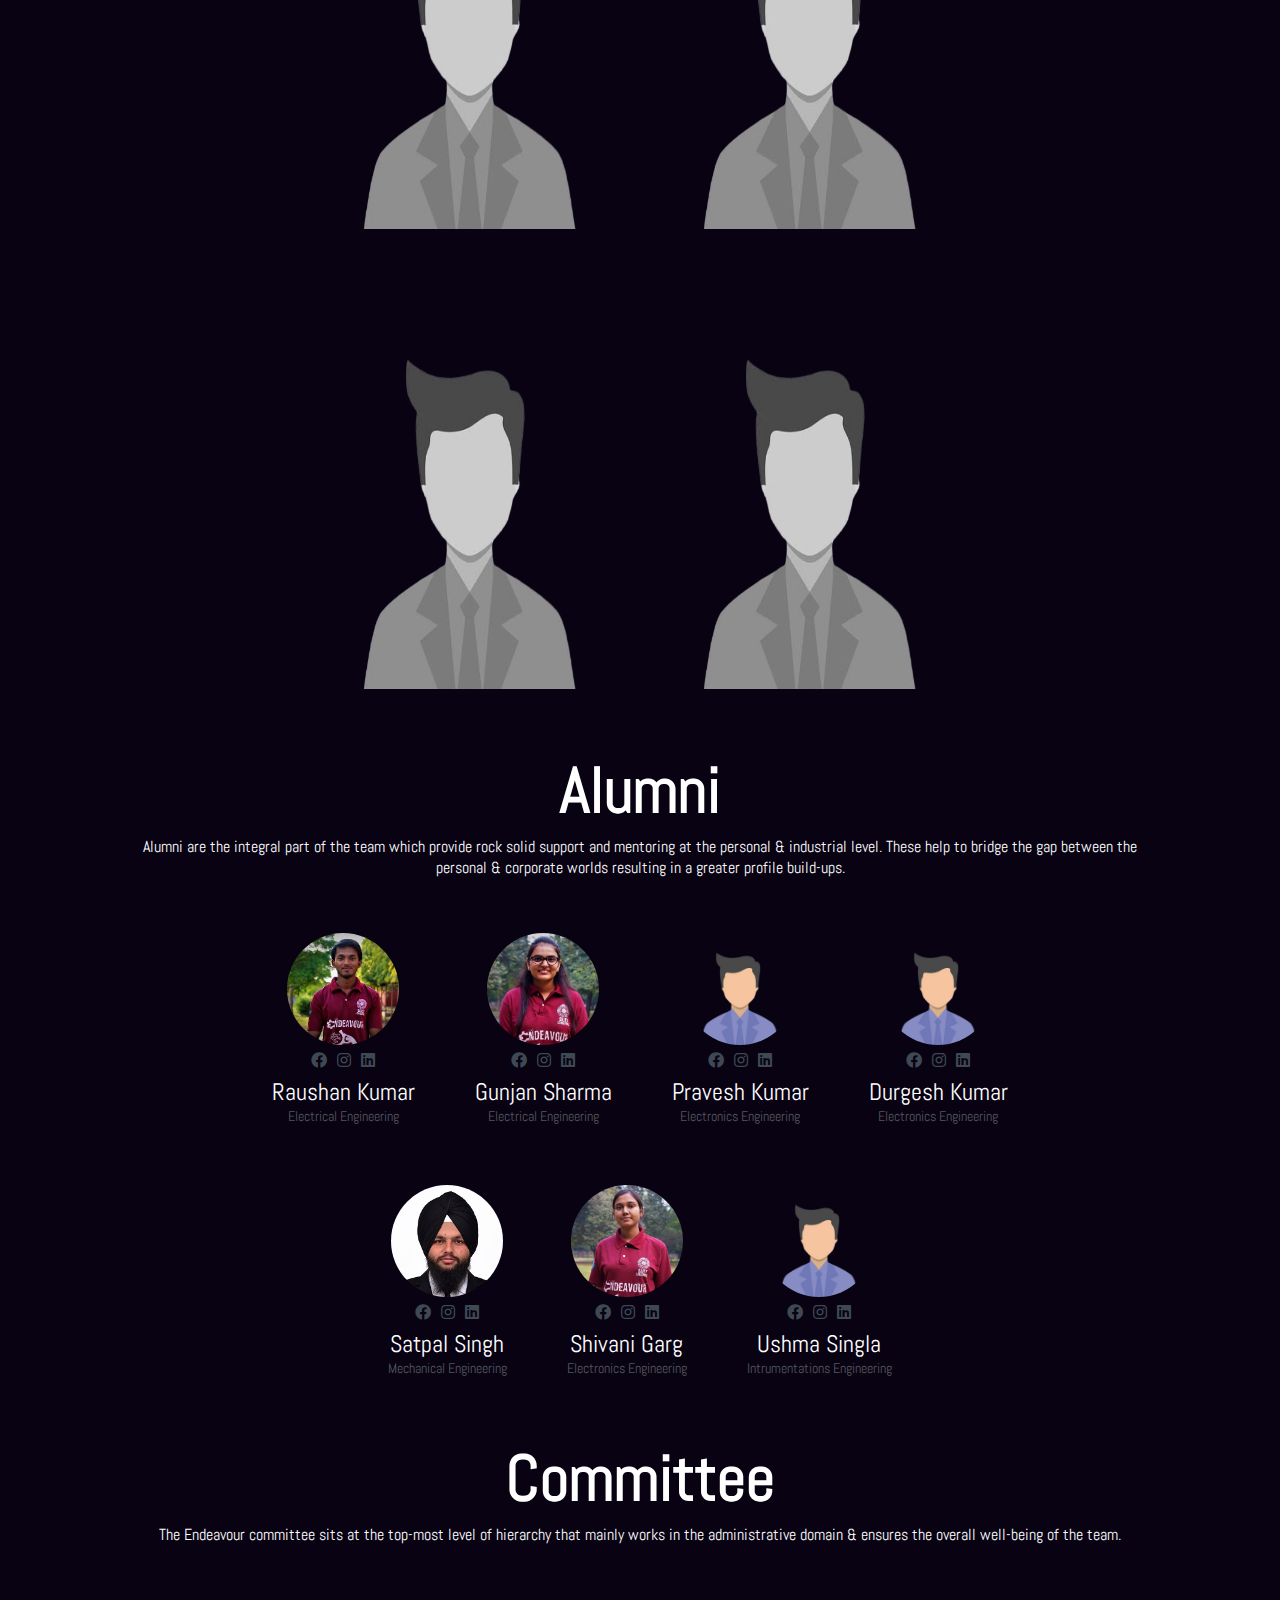
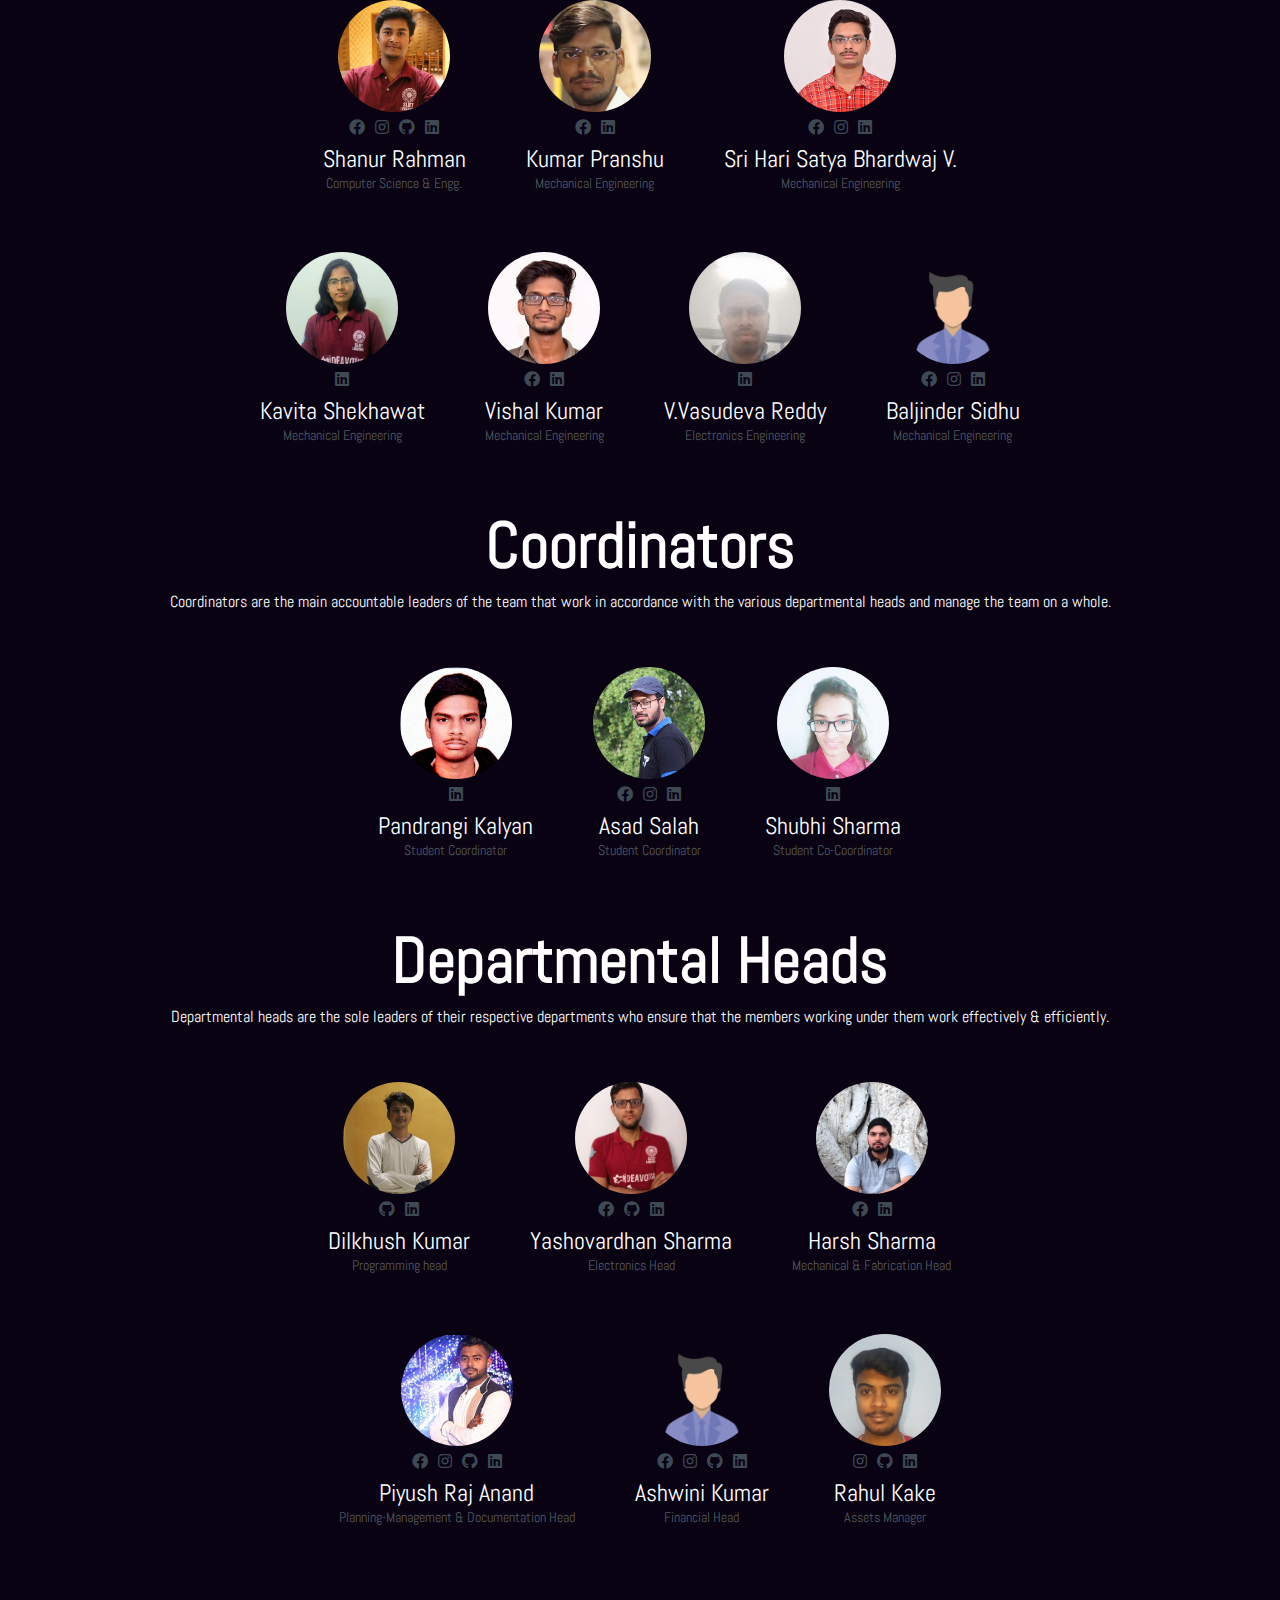
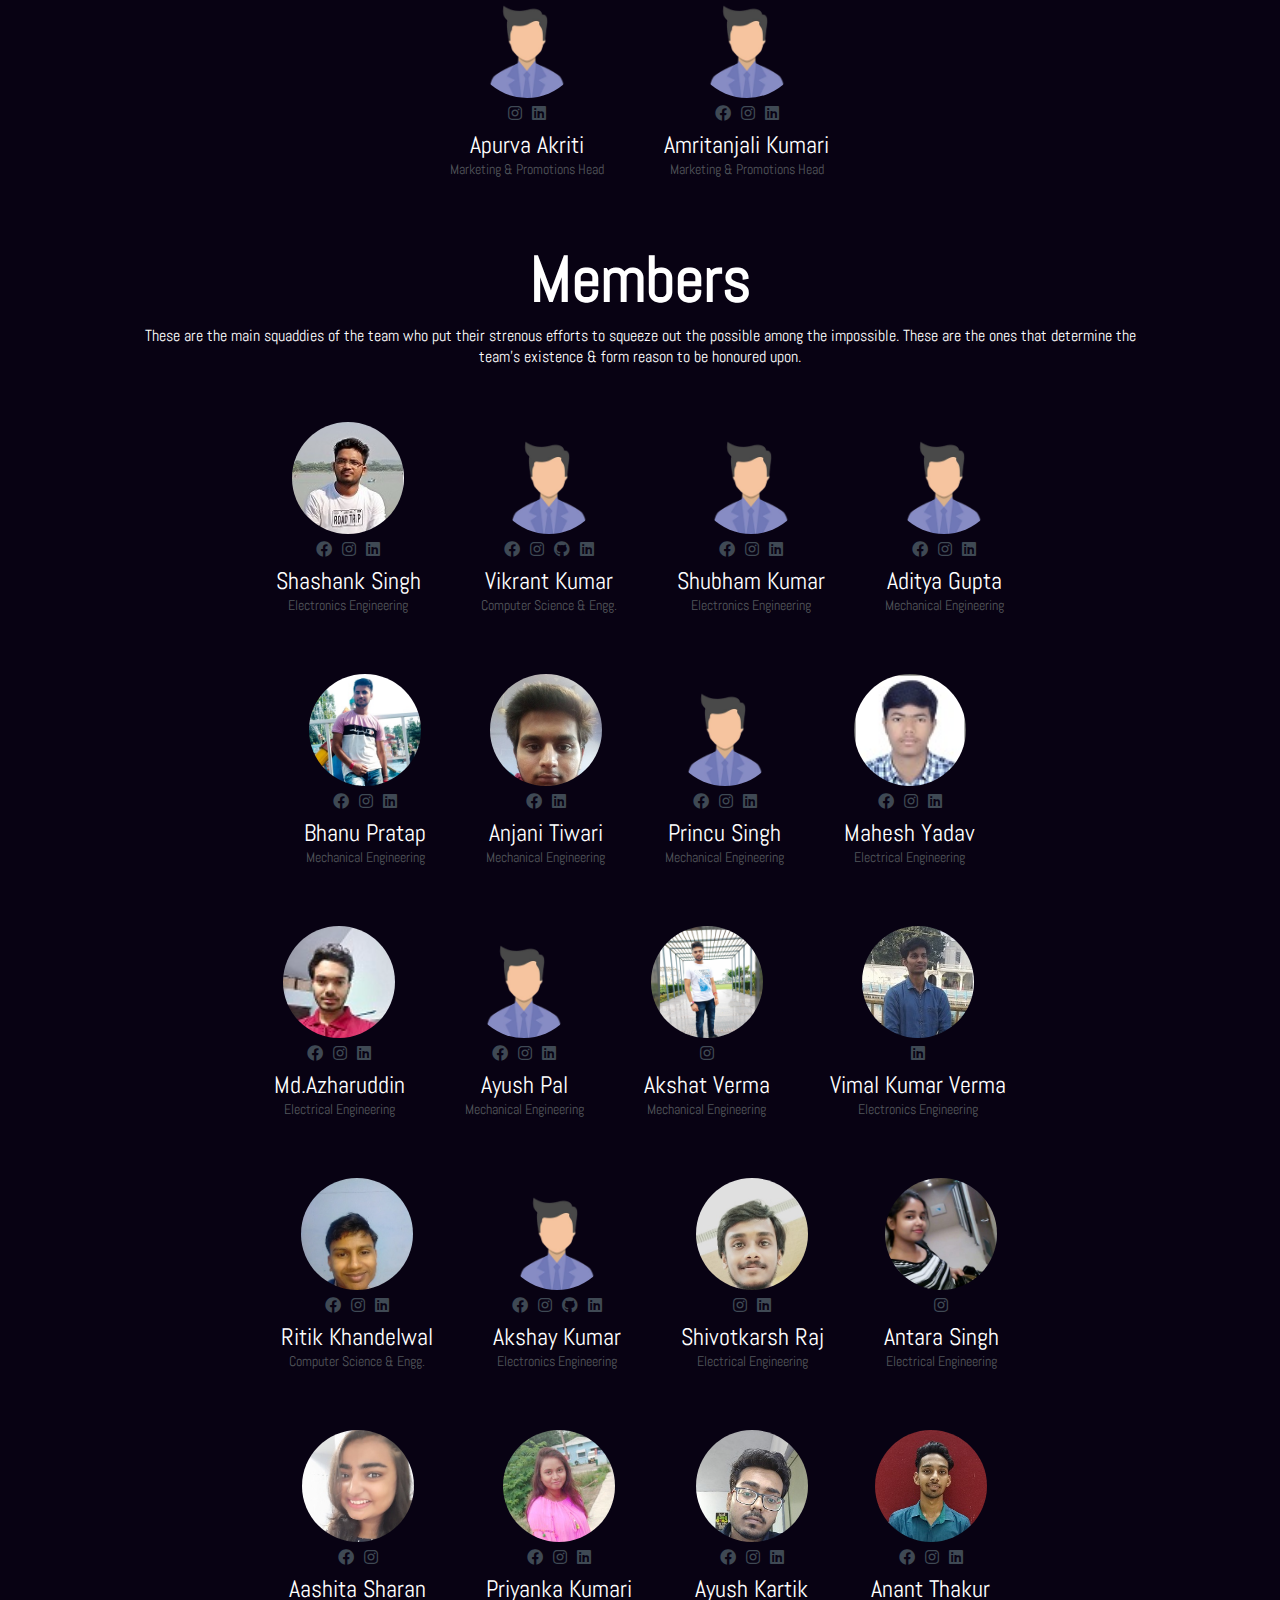
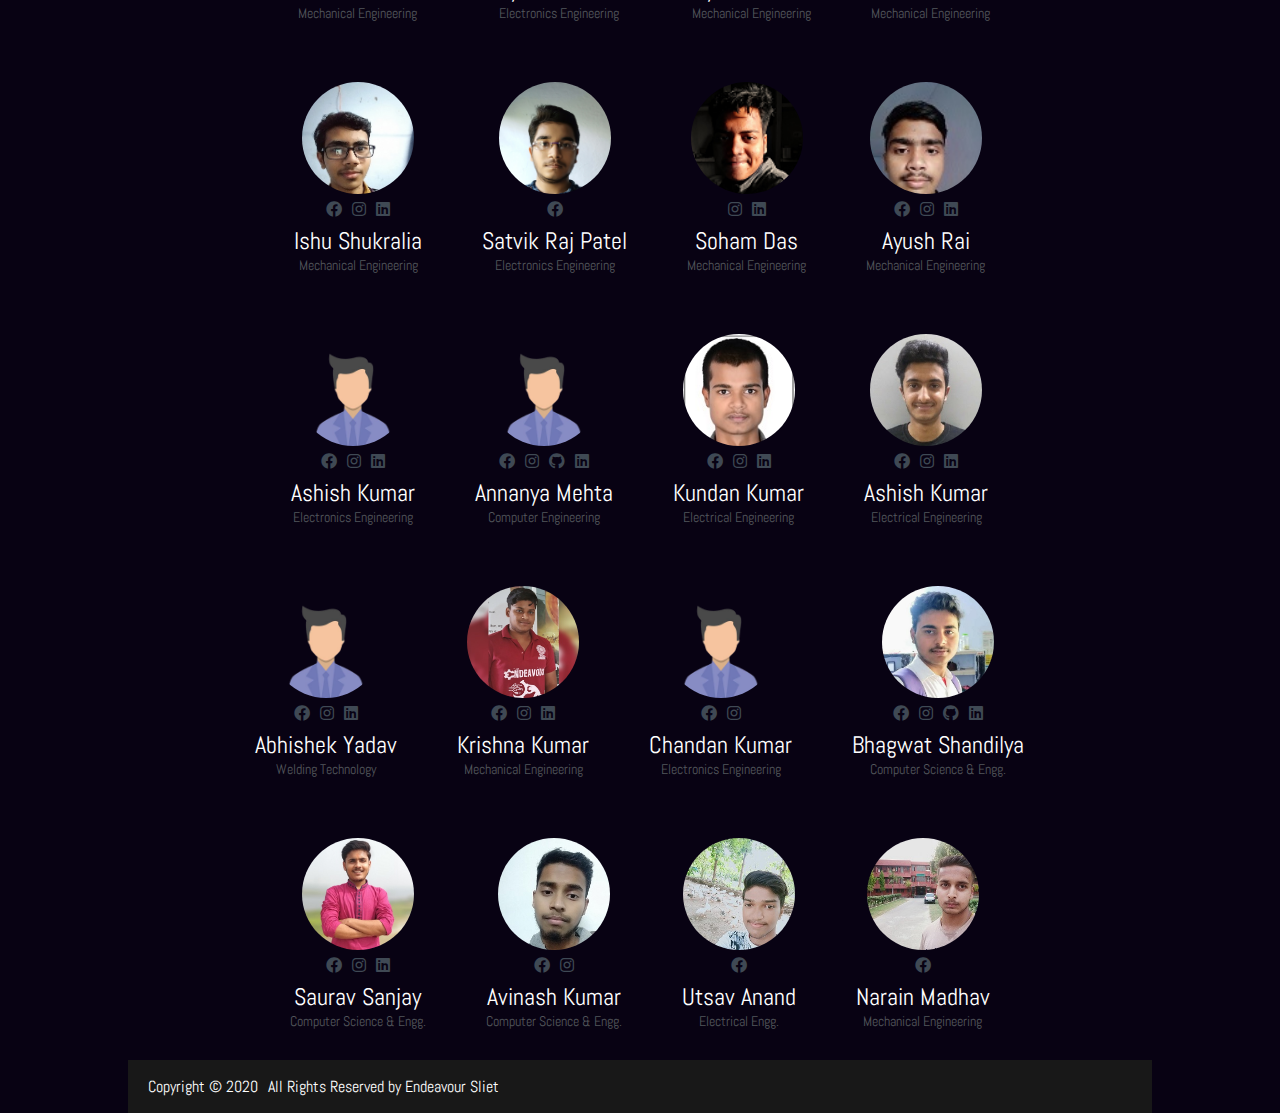
==== commit 9e12c929: "Update aboutTeam.html" ====
--- a/js/aboutTeam.html
+++ b/js/aboutTeam.html
@@ -1261,8 +1261,7 @@
 
   <!---------------------Footer----------------------------------->
   <Footer>
-    <p>Made with <span><i class="fas fa-heart"></i></span> in SLIET, Longowal</p>
-    <p>&copy; EndeavourSliet</p>
-  </Footer>
+        <p>Copyright &copy; 2020 <span></span> All Rights Reserved by Endeavour Sliet</p>
+      </Footer>
 </body>
 </html>
--- a/js/about.css
+++ b/js/about.css
@@ -3,8 +3,8 @@
   margin: 0%;
   box-sizing: border-box;
   overflow-x: hidden;
-  background-color: #000;
-  font-family: "PT Sans Narrow", sans-serif;
+  background-color: #080213;
+  font-family: 'Abel','sans-serif';
 }
 
 /*----------------------Global-Classes----------------------*/
@@ -29,6 +29,8 @@
 /*-------------------------Navbar--------------------------*/
 
 .nav {
+  display: flex;
+  justify-content: center;
   background: black;
   padding: 0 2rem;
   height: 0rem;
@@ -38,97 +40,10 @@
   z-index: 9;
 }
 
-.nav .nav-menu {
-  justify-content: space-between;
-}
-
-.nav .toggle-collapse {
-  position: absolute;
-  top: 0%;
-  width: 90%;
-  cursor: pointer;
-  display: none;
-  z-index: 9;
-}
-
-.nav .toggle-collapse .toggle-icons {
-  display: flex;
-  justify-content: flex-end;
-  padding: 1.7rem 0;
-}
-
-.nav .toggle-collapse .toggle-icons i {
-  /*---------hamburger_icon----------*/
-  margin-top: -13px;
-  font-size: 1.8rem;
-  color: white;
-  z-index: 1;
-}
-
-.nav .toggle-collapse .toggle-icons i:hover {
-  color: crimson;
-  z-index: 9;
-}
-
-.collapse {
-  /*-------------increase_height_of_menu-----------*/
-  height: 48rem;
-  z-index: 9;
-}
-
-.nav .nav-items {
-  display: flex;
-  margin: 0;
-  z-index: 9;
-}
-
-.nav .nav-items .nav-link {
-  padding: 1.6rem 1rem;
-  font-size: 1.1rem;
-  position: relative;
-  font-family: "Abel";
-  font-size: 1.1rem;
-  z-index: 9;
-}
-
-.nav .nav-items .nav-link:hover {
-  background-color: darkorange;
-  z-index: 9;
-}
-
-.active {
-  background-color: darkorange;
-  z-index: 9;
-  color: #fff;
-}
-
-.nav .nav-items .nav-link:hover a {
-  color: white;
-  z-index: 9;
-}
-
 .nav .nav-brand a {
   /*-------Endeavour-Icon--------*/
   margin-top: -75px;
   display: block;
-  z-index: 9;
-}
-
-.nav .social {
-  /*-------Social-Icons--------*/
-  padding: 1.4rem 0;
-  margin-top: -6px;
-  z-index: 9;
-}
-
-.nav .social i {
-  padding: 0 0.5rem;
-  font-size: 2rem;
-  z-index: 9;
-}
-
-.nav .social i:hover {
-  color: white;
   z-index: 9;
 }
 /*--------------x----------Navbar------------x-------------*/
@@ -332,12 +247,12 @@
   height: 7rem;
   width: 7rem;
   border-radius: 100px;
-  background-image: url('../images/Team/Yasho.jpg');
+  background-image: url('../images/Team/sample1.png');
   background-repeat: no-repeat;
   background-size: cover;
 }
 .m-card .image-circle3:hover {
-  background-image: url('../images/Team/Yasho.jpg');
+  background-image: url('../images/Team/sample1.png');
   background-repeat: no-repeat;
   background-size: cover;
 }
@@ -345,12 +260,12 @@
   height: 7rem;
   width: 7rem;
   border-radius: 100px;
-  background-image: url('../images/Team/Yasho.jpg');
+  background-image: url('../images/Team/sample1.png');
   background-repeat: no-repeat;
   background-size: cover;
 }
 .m-card .image-circle4:hover {
-  background-image: url('../images/Team/Yasho.jpg');
+  background-image: url('../images/Team/sample1.png');
   background-repeat: no-repeat;
   background-size: cover;
 }
@@ -384,12 +299,12 @@
   height: 7rem;
   width: 7rem;
   border-radius: 100px;
-  background-image: url('../images/Team/Yasho.jpg');
+  background-image: url('../images/Team/sample1.png');
   background-repeat: no-repeat;
   background-size: cover;
 }
 .m-card .image-circle7:hover {
-  background-image: url('../images/Team/Yasho.jpg');
+  background-image: url('../images/Team/sample1.png');
   background-repeat: no-repeat;
   background-size: cover;
 }
@@ -475,12 +390,12 @@
   height: 7rem;
   width: 7rem;
   border-radius: 100px;
-  background-image: url('../images/Team/Yasho.jpg');
+  background-image: url('../images/Team/sample1.png');
   background-repeat: no-repeat;
   background-size: cover;
 }
 .m-card .image-circle14:hover {
-  background-image: url('../images/Team/Yasho.jpg');
+  background-image: url('../images/Team/sample1.png');
   background-repeat: no-repeat;
   background-size: cover;
 }
@@ -553,12 +468,12 @@
   height: 7rem;
   width: 7rem;
   border-radius: 100px;
-  background-image: url('../images/Team/Yasho.jpg');
+  background-image: url('../images/Team/harsh.jpeg');
   background-repeat: no-repeat;
   background-size: cover;
 }
 .m-card .image-circle20:hover {
-  background-image: url('../images/Team/Yasho.jpg');
+  background-image: url('../images/Team/harsh.jpeg');
   background-repeat: no-repeat;
   background-size: cover;
 }
@@ -579,12 +494,12 @@
   height: 7rem;
   width: 7rem;
   border-radius: 100px;
-  background-image: url('../images/Team/Yasho.jpg');
+  background-image: url('../images/Team/sample1.png');
   background-repeat: no-repeat;
   background-size: cover;
 }
 .m-card .image-circle22:hover {
-  background-image: url('../images/Team/Yasho.jpg');
+  background-image: url('../images/Team/sample1.png');
   background-repeat: no-repeat;
   background-size: cover;
 }
@@ -605,12 +520,12 @@
   height: 7rem;
   width: 7rem;
   border-radius: 100px;
-  background-image: url('../images/Team/Yasho.jpg');
+  background-image: url('../images/Team/sample1.png');
   background-repeat: no-repeat;
   background-size: cover;
 }
 .m-card .image-circle24:hover {
-  background-image: url('../images/Team/Yasho.jpg');
+  background-image: url('../images/Team/sample1.png');
   background-repeat: no-repeat;
   background-size: cover;
 }
@@ -618,12 +533,12 @@
   height: 7rem;
   width: 7rem;
   border-radius: 100px;
-  background-image: url('../images/Team/Yasho.jpg');
+  background-image: url('../images/Team/sample1.png');
   background-repeat: no-repeat;
   background-size: cover;
 }
 .m-card .image-circle25:hover {
-  background-image: url('../images/Team/Yasho.jpg');
+  background-image: url('../images/Team/sample1.png');
   background-repeat: no-repeat;
   background-size: cover;
 }
@@ -644,12 +559,12 @@
   height: 7rem;
   width: 7rem;
   border-radius: 100px;
-  background-image: url('../images/Team/Yasho.jpg');
+  background-image: url('../images/Team/sample1.png');
   background-repeat: no-repeat;
   background-size: cover;
 }
 .m-card .image-circle27:hover {
-  background-image: url('../images/Team/Yasho.jpg');
+  background-image: url('../images/Team/sample1.png');
   background-repeat: no-repeat;
   background-size: cover;
 }
@@ -657,12 +572,12 @@
   height: 7rem;
   width: 7rem;
   border-radius: 100px;
-  background-image: url('../images/Team/Yasho.jpg');
+  background-image: url('../images/Team/sample1.png');
   background-repeat: no-repeat;
   background-size: cover;
 }
 .m-card .image-circle27_1:hover {
-  background-image: url('../images/Team/Yasho.jpg');
+  background-image: url('../images/Team/sample1.png');
   background-repeat: no-repeat;
   background-size: cover;
 }
@@ -670,12 +585,12 @@
   height: 7rem;
   width: 7rem;
   border-radius: 100px;
-  background-image: url('../images/Team/Yasho.jpg');
+  background-image: url('../images/Team/sample1.png');
   background-repeat: no-repeat;
   background-size: cover;
 }
 .m-card .image-circle28:hover {
-  background-image: url('../images/Team/Yasho.jpg');
+  background-image: url('../images/Team/sample1.png');
   background-repeat: no-repeat;
   background-size: cover;
 }
@@ -683,12 +598,12 @@
   height: 7rem;
   width: 7rem;
   border-radius: 100px;
-  background-image: url('../images/Team/Yasho.jpg');
+  background-image: url('../images/Team/bhanu1.jpg');
   background-repeat: no-repeat;
   background-size: cover;
 }
 .m-card .image-circle29:hover {
-  background-image: url('../images/Team/Yasho.jpg');
+  background-image: url('../images/Team/bhanu1.jpg');
   background-repeat: no-repeat;
   background-size: cover;
 }
@@ -696,12 +611,12 @@
   height: 7rem;
   width: 7rem;
   border-radius: 100px;
-  background-image: url('../images/Team/Yasho.jpg');
+  background-image: url('../images/Team/at.jpg');
   background-repeat: no-repeat;
   background-size: cover;
 }
 .m-card .image-circle30:hover {
-  background-image: url('../images/Team/Yasho.jpg');
+  background-image: url('../images/Team/at.jpg');
   background-repeat: no-repeat;
   background-size: cover;
 }
@@ -709,12 +624,12 @@
   height: 7rem;
   width: 7rem;
   border-radius: 100px;
-  background-image: url('../images/Team/Yasho.jpg');
+  background-image: url('../images/Team/sample1.png');
   background-repeat: no-repeat;
   background-size: cover;
 }
 .m-card .image-circle31:hover {
-  background-image: url('../images/Team/Yasho.jpg');
+  background-image: url('../images/Team/sample1.png');
   background-repeat: no-repeat;
   background-size: cover;
 }
@@ -748,12 +663,12 @@
   height: 7rem;
   width: 7rem;
   border-radius: 100px;
-  background-image: url('../images/Team/Yasho.jpg');
+  background-image: url('../images/Team/sample1.png');
   background-repeat: no-repeat;
   background-size: cover;
 }
 .m-card .image-circle34:hover {
-  background-image: url('../images/Team/Yasho.jpg');
+  background-image: url('../images/Team/sample1.png');
   background-repeat: no-repeat;
   background-size: cover;
 }
@@ -761,12 +676,12 @@
   height: 7rem;
   width: 7rem;
   border-radius: 100px;
-  background-image: url('../images/Team/Yasho.jpg');
+  background-image: url('../images/Team/av.jpg');
   background-repeat: no-repeat;
   background-size: cover;
 }
 .m-card .image-circle35:hover {
-  background-image: url('../images/Team/Yasho.jpg');
+  background-image: url('../images/Team/av.jpg');
   background-repeat: no-repeat;
   background-size: cover;
 }
@@ -800,12 +715,12 @@
   height: 7rem;
   width: 7rem;
   border-radius: 100px;
-  background-image: url('../images/Team/Yasho.jpg');
+  background-image: url('../images/Team/sample1.png');
   background-repeat: no-repeat;
   background-size: cover;
 }
 .m-card .image-circle38:hover {
-  background-image: url('../images/Team/Yasho.jpg');
+  background-image: url('../images/Team/sample1.png');
   background-repeat: no-repeat;
   background-size: cover;
 }
@@ -813,12 +728,12 @@
   height: 7rem;
   width: 7rem;
   border-radius: 100px;
-  background-image: url('../images/Team/Yasho.jpg');
+  background-image: url('../images/Team/shiv1.jpg');
   background-repeat: no-repeat;
   background-size: cover;
 }
 .m-card .image-circle39:hover {
-  background-image: url('../images/Team/Yasho.jpg');
+  background-image: url('../images/Team/shiv1.jpg');
   background-repeat: no-repeat;
   background-size: cover;
 }
@@ -904,12 +819,12 @@
   height: 7rem;
   width: 7rem;
   border-radius: 100px;
-  background-image: url('../images/Team/Yasho.jpg');
+  background-image: url('../images/Team/satvik.jpg');
   background-repeat: no-repeat;
   background-size: cover;
 }
 .m-card .image-circle46:hover {
-  background-image: url('../images/Team/Yasho.jpg');
+  background-image: url('../images/Team/satvik.jpg');
   background-repeat: no-repeat;
   background-size: cover;
 }
@@ -943,12 +858,12 @@
   height: 7rem;
   width: 7rem;
   border-radius: 100px;
-  background-image: url('../images/Team/Yasho.jpg');
+  background-image: url('../images/Team/sample1.png');
   background-repeat: no-repeat;
   background-size: cover;
 }
 .m-card .image-circle52:hover {
-  background-image: url('../images/Team/Yasho.jpg');
+  background-image: url('../images/Team/sample1.png');
   background-repeat: no-repeat;
   background-size: cover;
 }
@@ -956,12 +871,12 @@
   height: 7rem;
   width: 7rem;
   border-radius: 100px;
-  background-image: url('../images/Team/Yasho.jpg');
+  background-image: url('../images/Team/sample1.png');
   background-repeat: no-repeat;
   background-size: cover;
 }
 .m-card .image-circle53:hover {
-  background-image: url('../images/Team/Yasho.jpg');
+  background-image: url('../images/Team/sample1.png');
   background-repeat: no-repeat;
   background-size: cover;
 }
@@ -995,12 +910,12 @@
   height: 7rem;
   width: 7rem;
   border-radius: 100px;
-  background-image: url('../images/Team/Yasho.jpg');
+  background-image: url('../images/Team/sample1.png');
   background-repeat: no-repeat;
   background-size: cover;
 }
 .m-card .image-circle56:hover {
-  background-image: url('../images/Team/Yasho.jpg');
+  background-image: url('../images/Team/sample1.png');
   background-repeat: no-repeat;
   background-size: cover;
 }
@@ -1008,12 +923,12 @@
   height: 7rem;
   width: 7rem;
   border-radius: 100px;
-  background-image: url('../images/Team/Yasho.jpg');
+  background-image: url('../images/Team/krish.jpg');
   background-repeat: no-repeat;
   background-size: cover;
 }
 .m-card .image-circle57:hover {
-  background-image: url('../images/Team/Yasho.jpg');
+  background-image: url('../images/Team/krish.jpg');
   background-repeat: no-repeat;
   background-size: cover;
 }
@@ -1021,12 +936,12 @@
   height: 7rem;
   width: 7rem;
   border-radius: 100px;
-  background-image: url('../images/Team/Yasho.jpg');
+  background-image: url('../images/Team/sample1.png');
   background-repeat: no-repeat;
   background-size: cover;
 }
 .m-card .image-circle58:hover {
-  background-image: url('../images/Team/Yasho.jpg');
+  background-image: url('../images/Team/sample1.png');
   background-repeat: no-repeat;
   background-size: cover;
 }
@@ -1066,19 +981,6 @@
 }
 .m-card .image-circle61:hover {
   background-image: url('../images/Team/5.jpg');
-  background-repeat: no-repeat;
-  background-size: cover;
-}
-.m-card .image-circle62 {
-  height: 7rem;
-  width: 7rem;
-  border-radius: 100px;
-  background-image: url('../images/Team/Yasho.jpg');
-  background-repeat: no-repeat;
-  background-size: cover;
-}
-.m-card .image-circle62:hover {
-  background-image: url('../images/Team/Yasho.jpg');
   background-repeat: no-repeat;
   background-size: cover;
 }
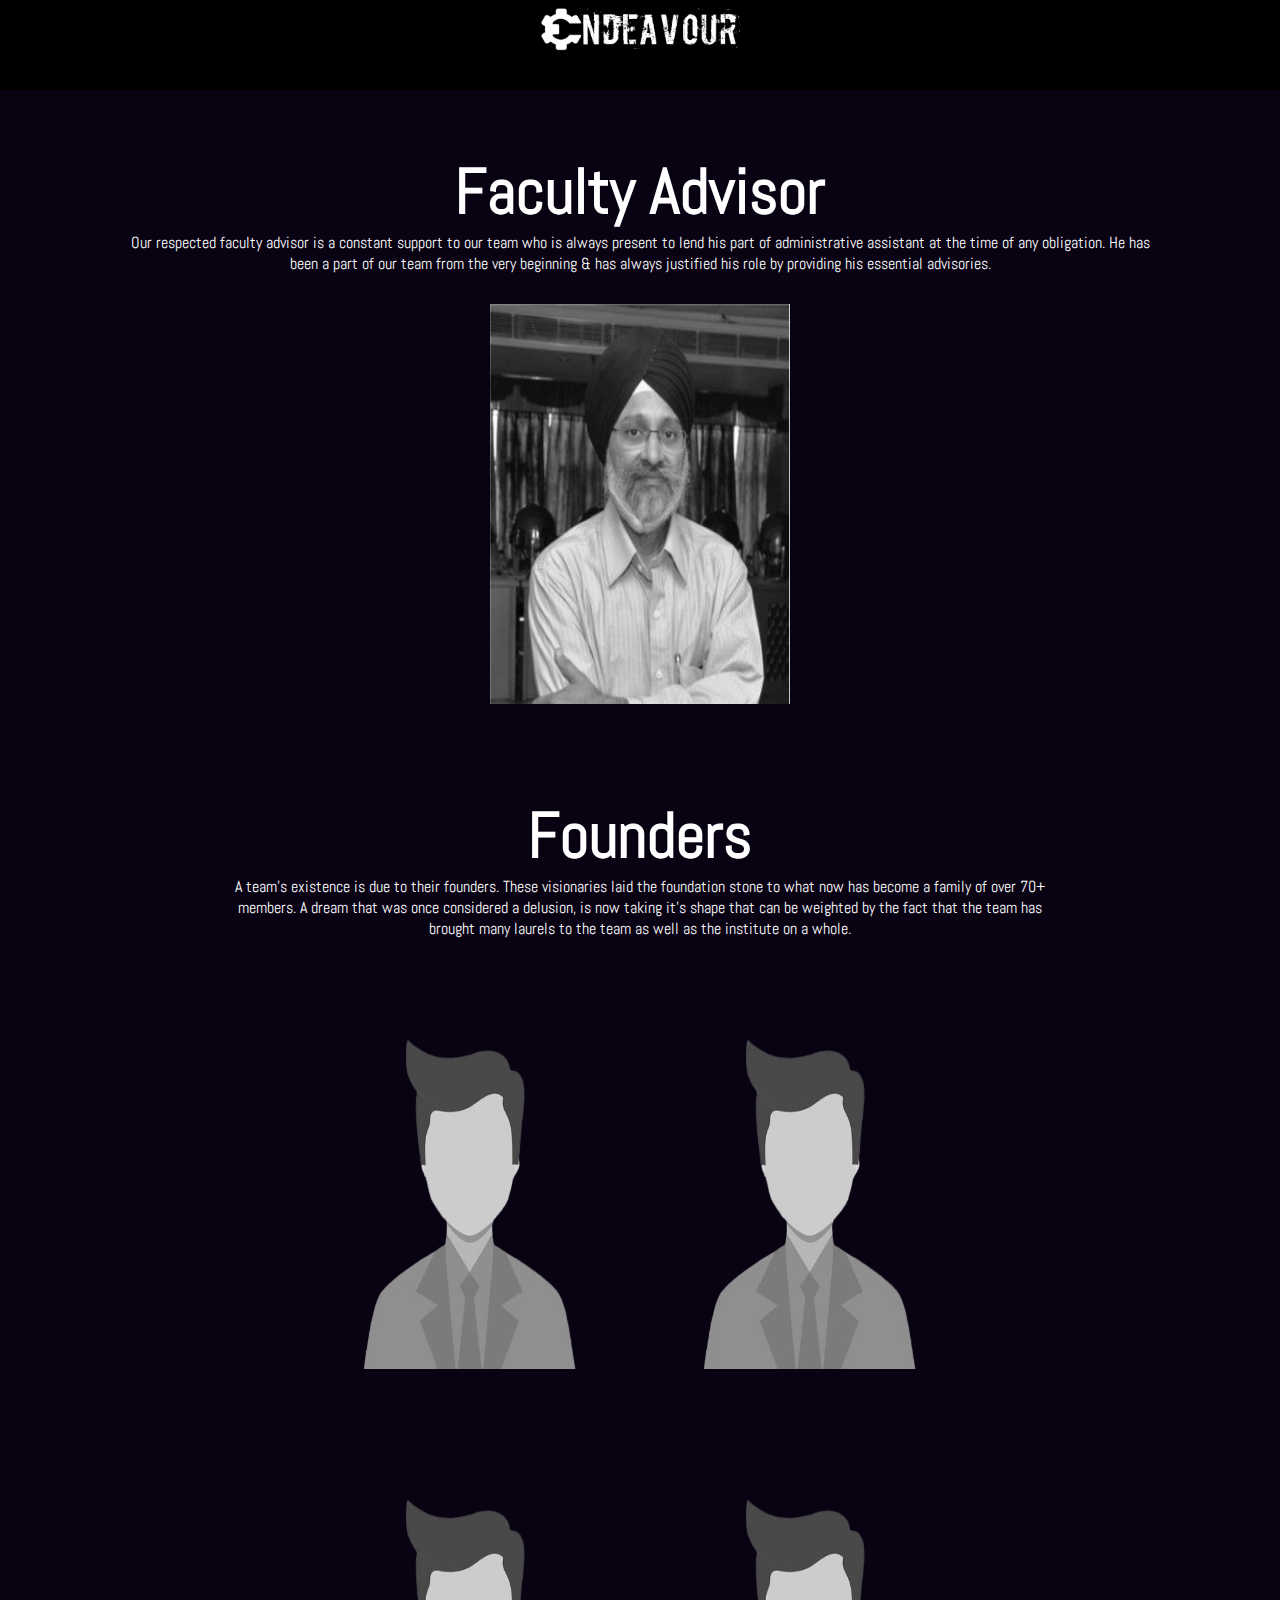
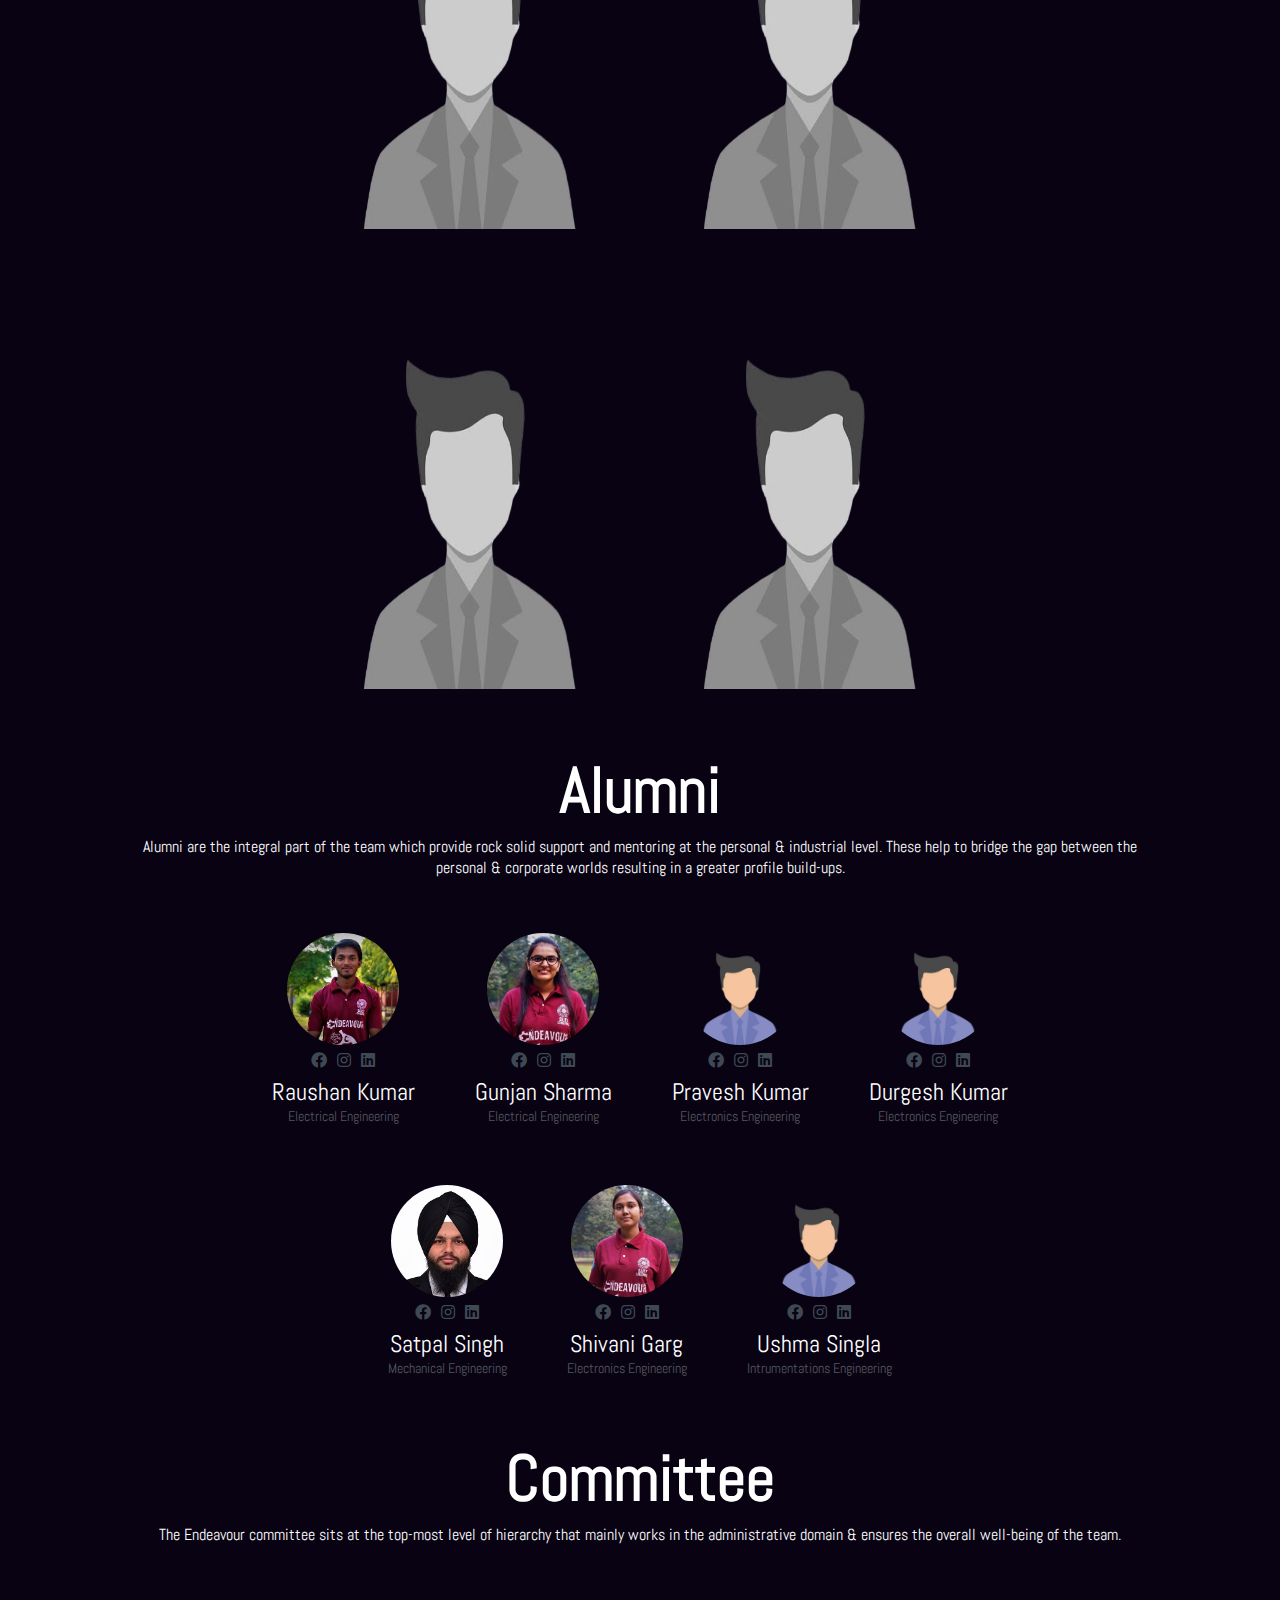
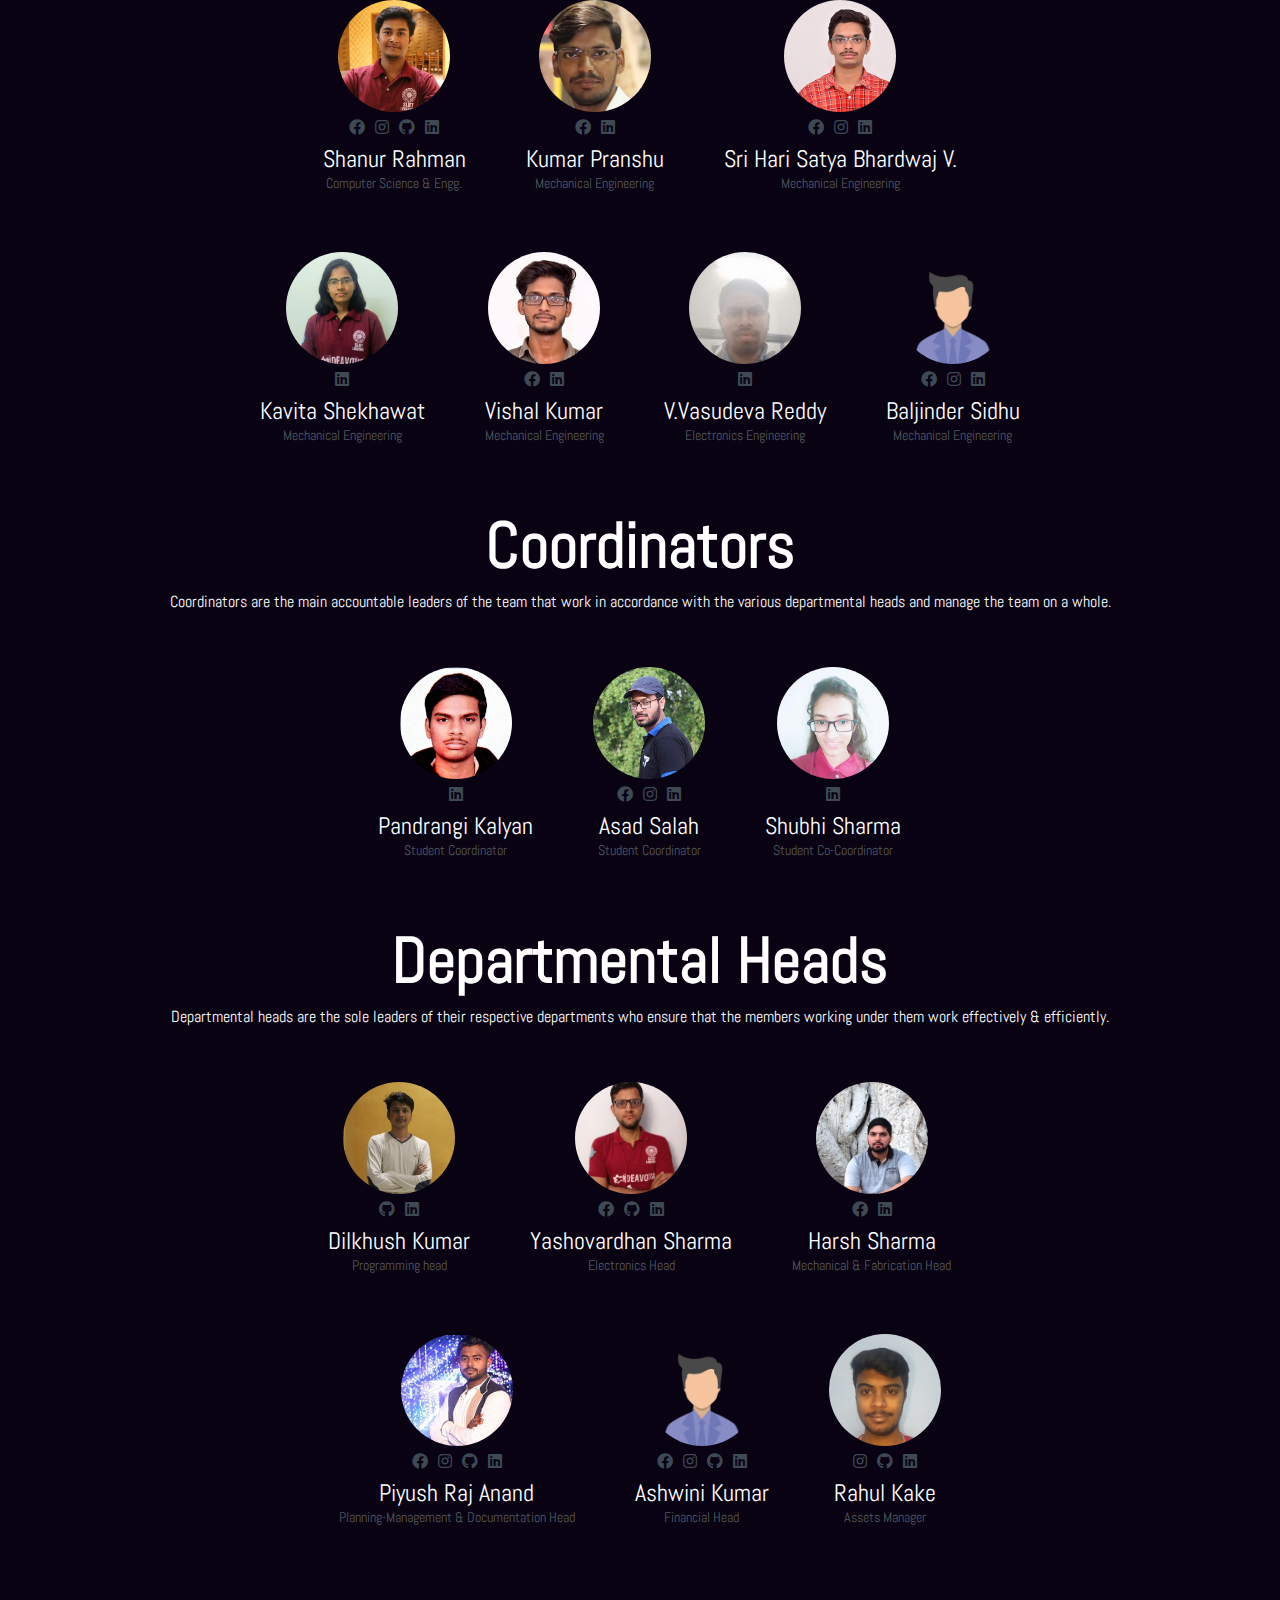
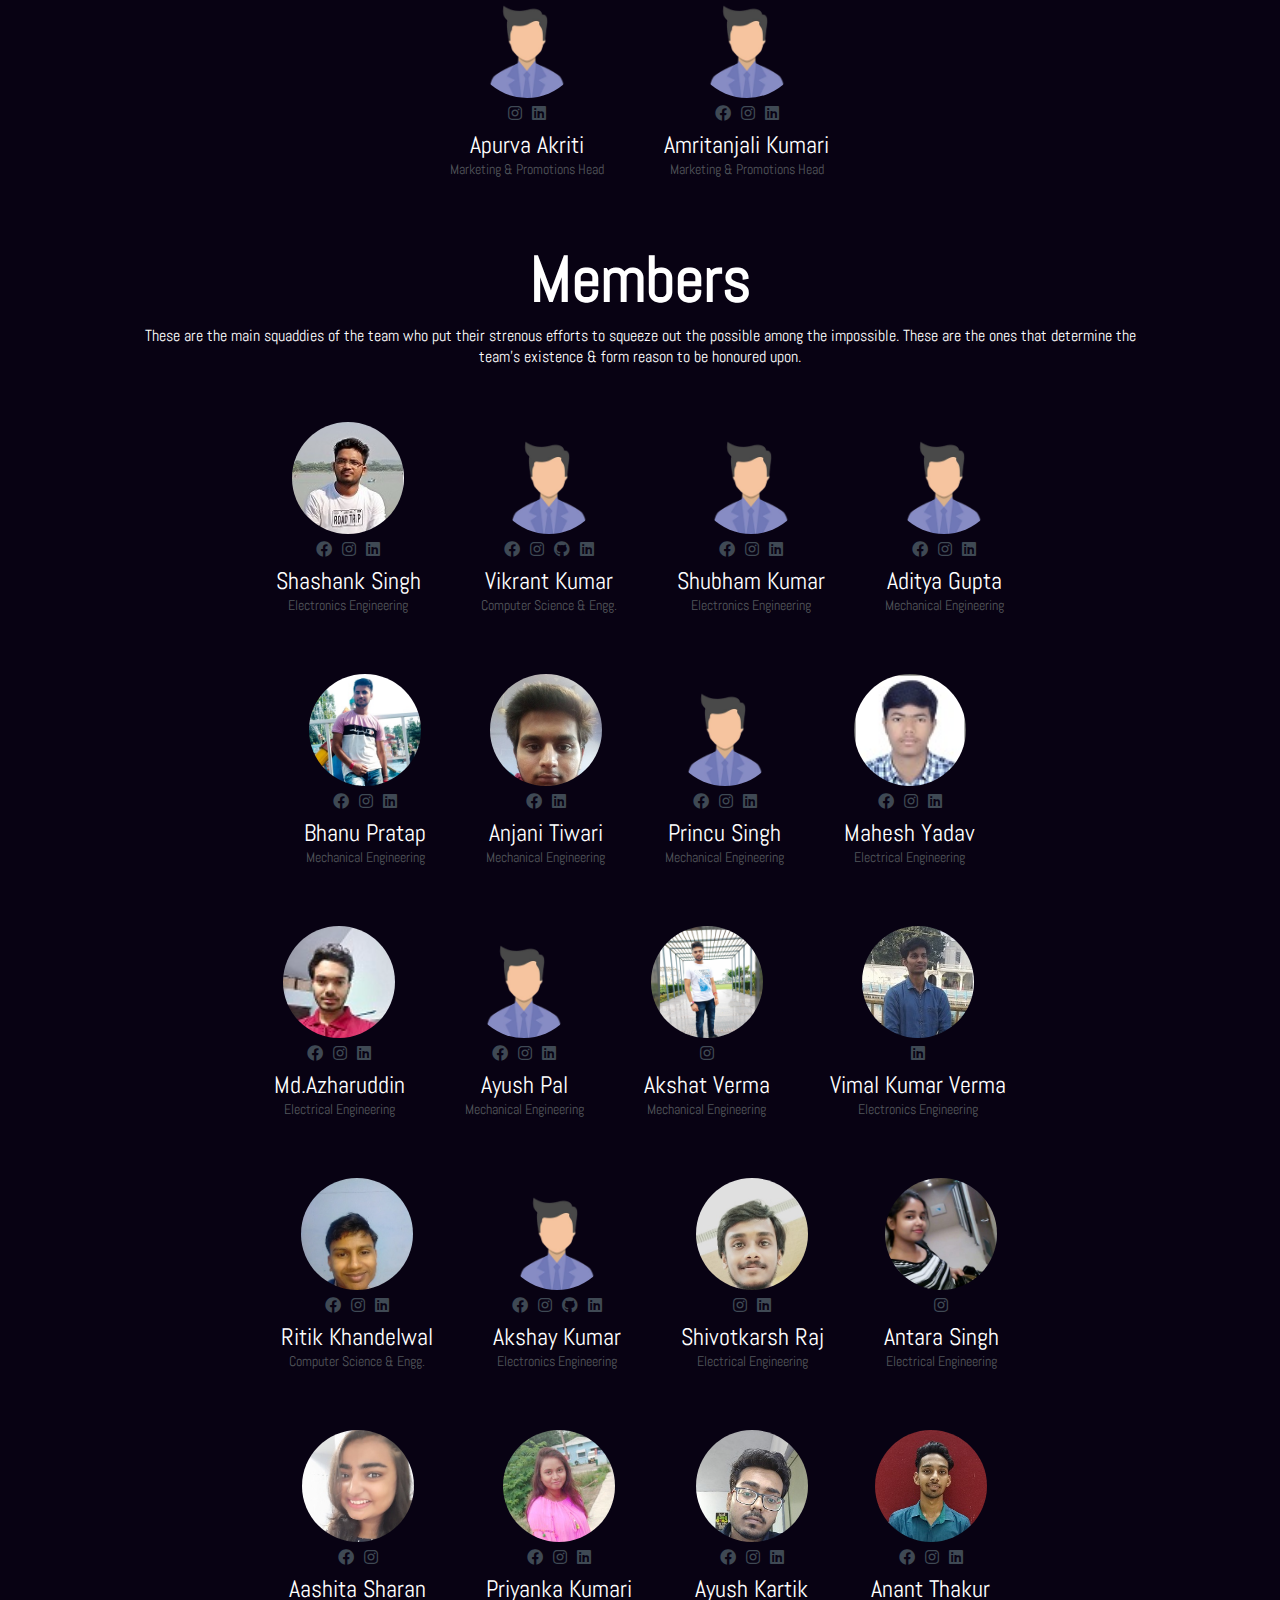
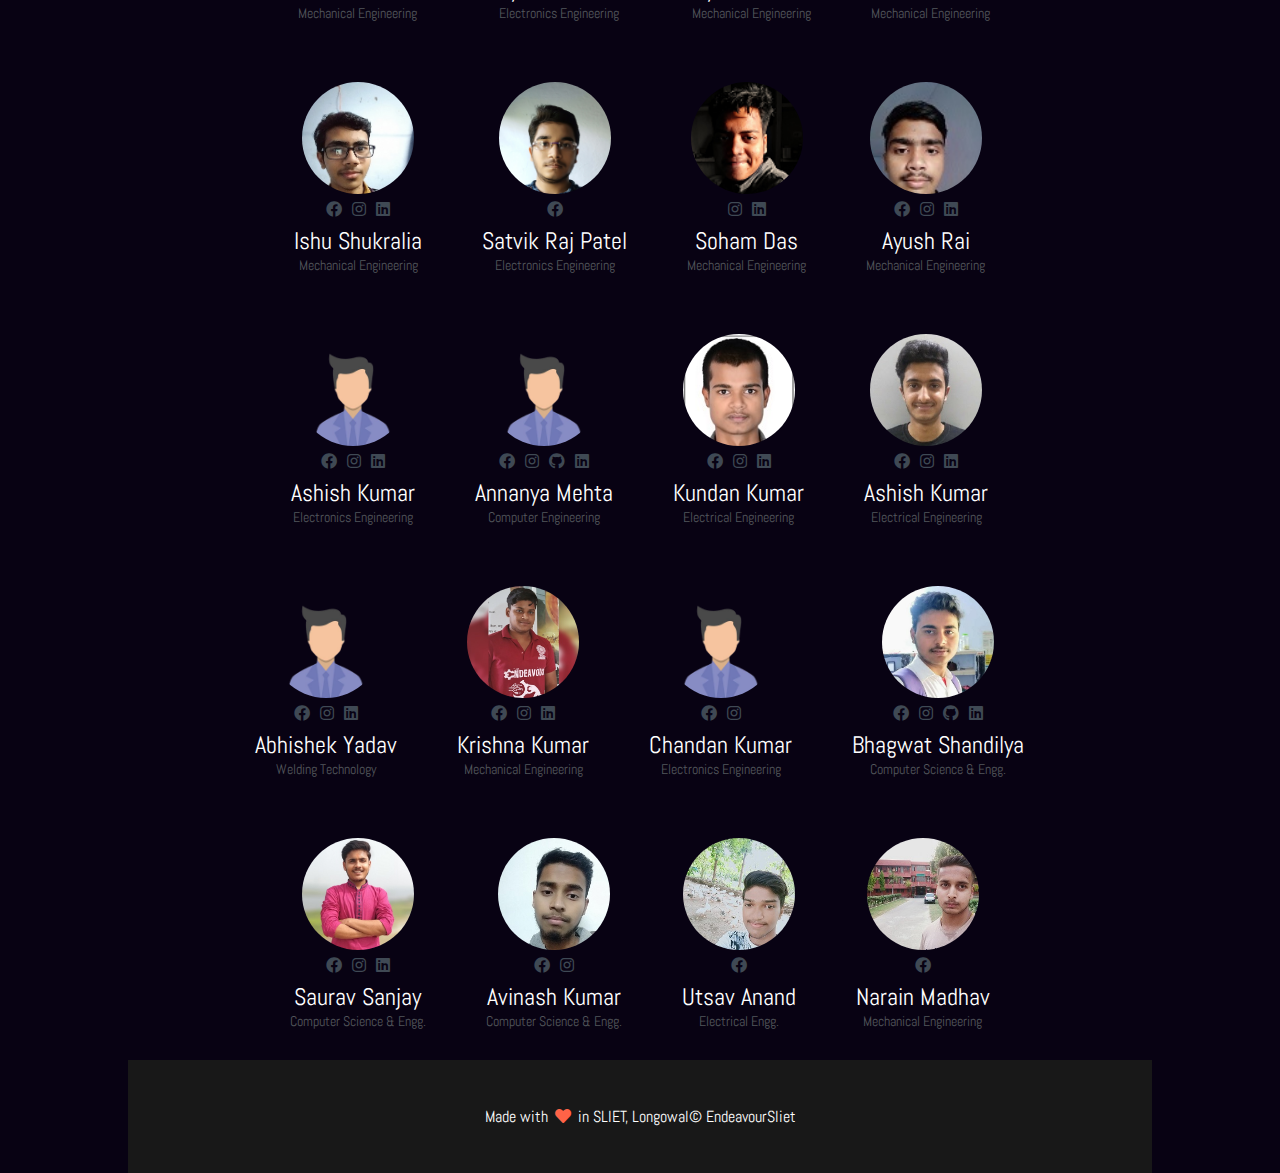
==== commit cb1e01b0: "Update aboutTeam.html" ====
--- a/js/aboutTeam.html
+++ b/js/aboutTeam.html
@@ -1261,7 +1261,8 @@
 
   <!---------------------Footer----------------------------------->
   <Footer>
-        <p>Copyright &copy; 2020 <span></span> All Rights Reserved by Endeavour Sliet</p>
-      </Footer>
+    <p>Made with <span><i class="fas fa-heart"></i></span> in SLIET, Longowal</p>
+    <p>&copy; EndeavourSliet</p>
+  </Footer>
 </body>
 </html>
--- a/js/about.css
+++ b/js/about.css
@@ -1064,19 +1064,20 @@
 }
 
 footer {
-  background: rgb(24, 24, 24);
-  box-sizing: content-box;
-  display: flex;
-  padding: 0px 20px;
-  justify-content: space-between;
-  color: #fff;
-}
-
-footer span {
-  color: tomato;
-  margin-right: 3px;
-  margin-left: 3px;
-}
+      background: rgb(24, 24, 24);
+      padding: 30px 20px;
+      box-sizing: border-box;
+      display: flex;
+      justify-content: center;
+      color: #fff;
+      position: relative;
+      z-index: 100;
+    }
+     footer span {
+          color: tomato;
+          margin-right: 3px;
+          margin-left: 3px;
+    }
 
 .members-area {
   display: flex;
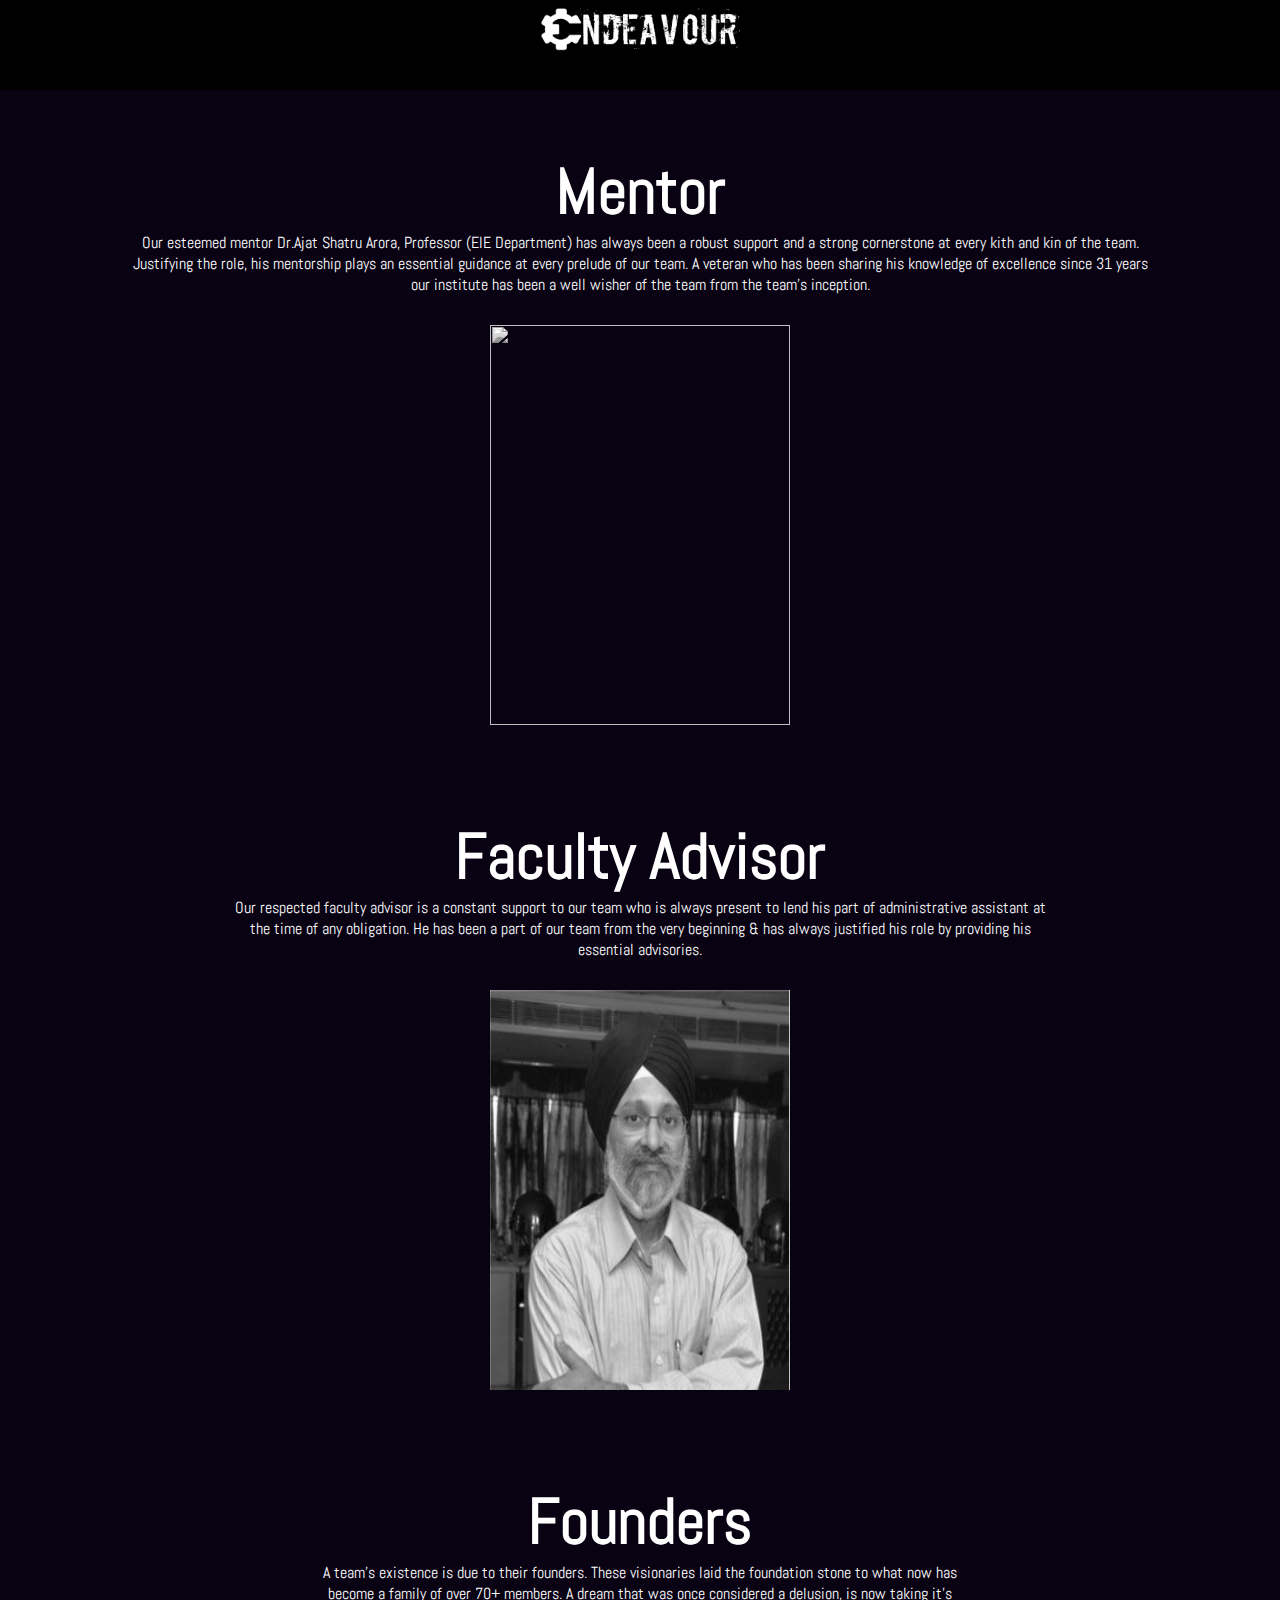
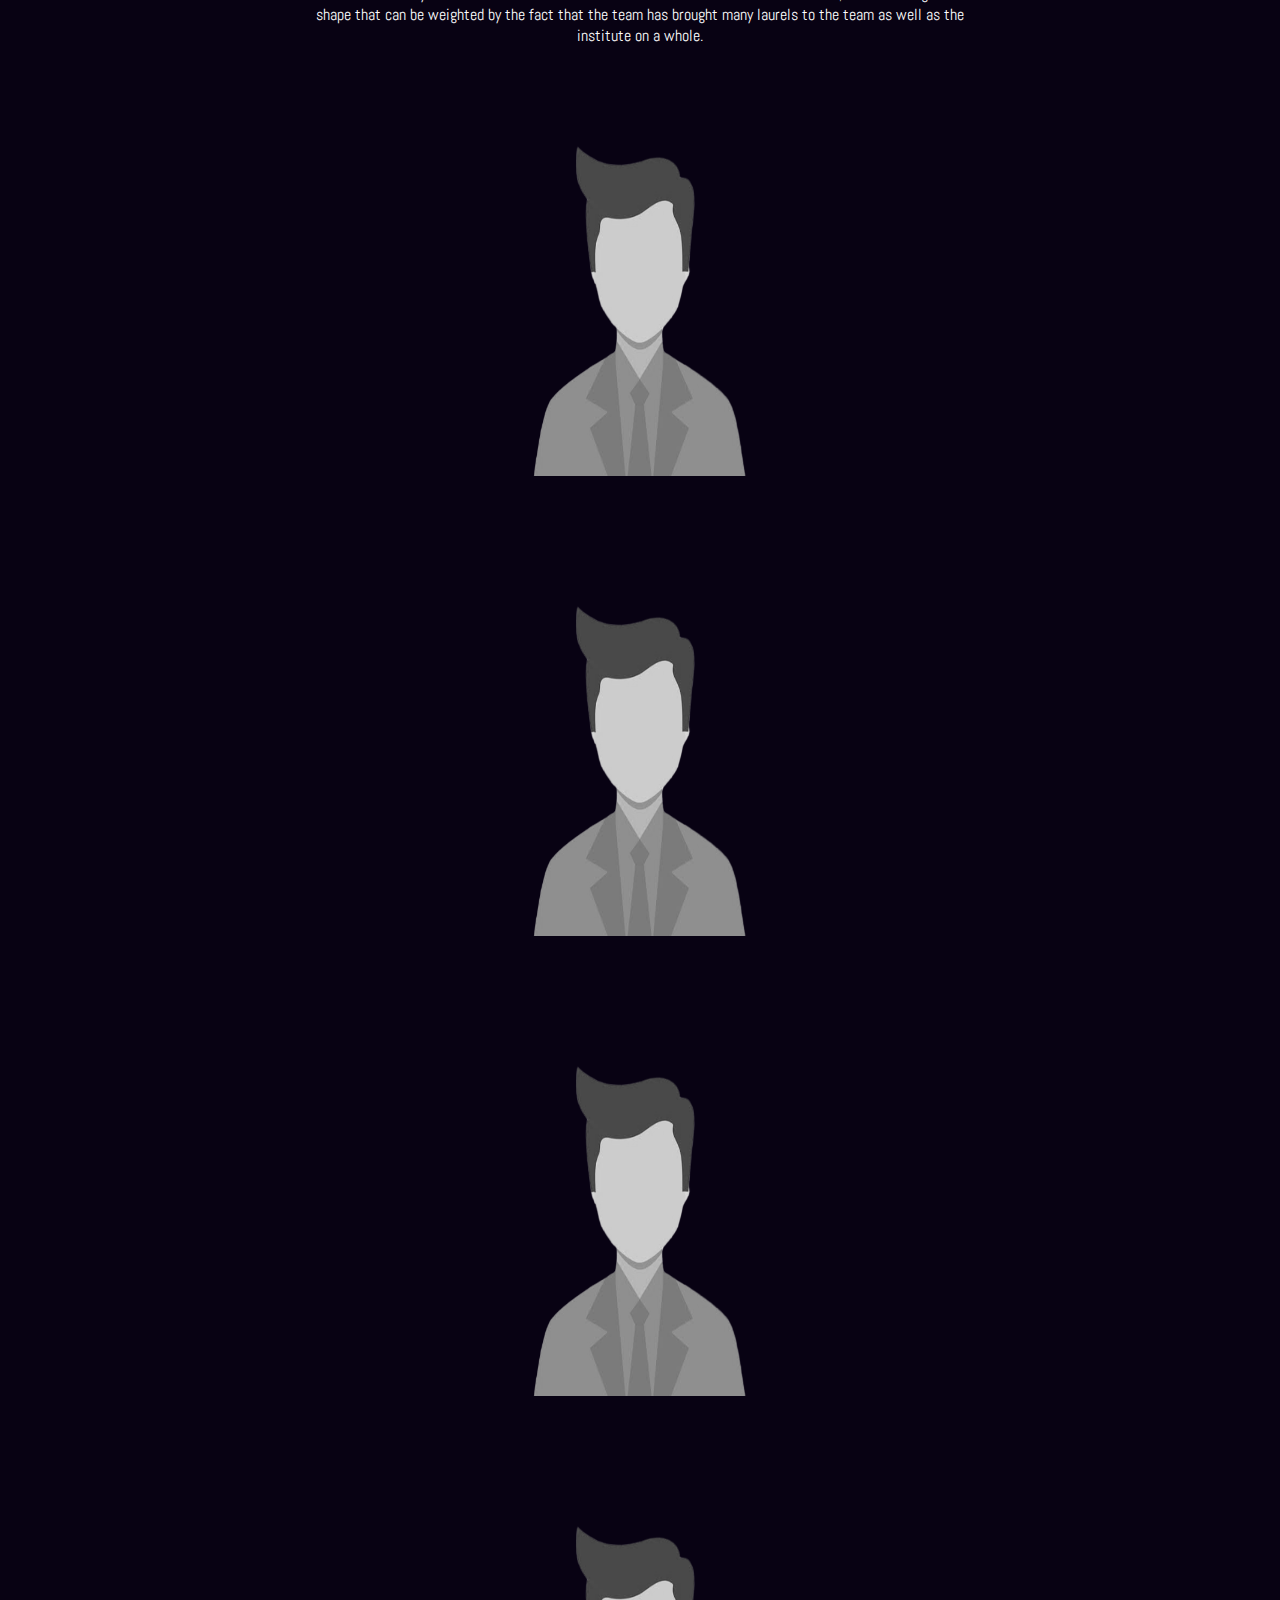
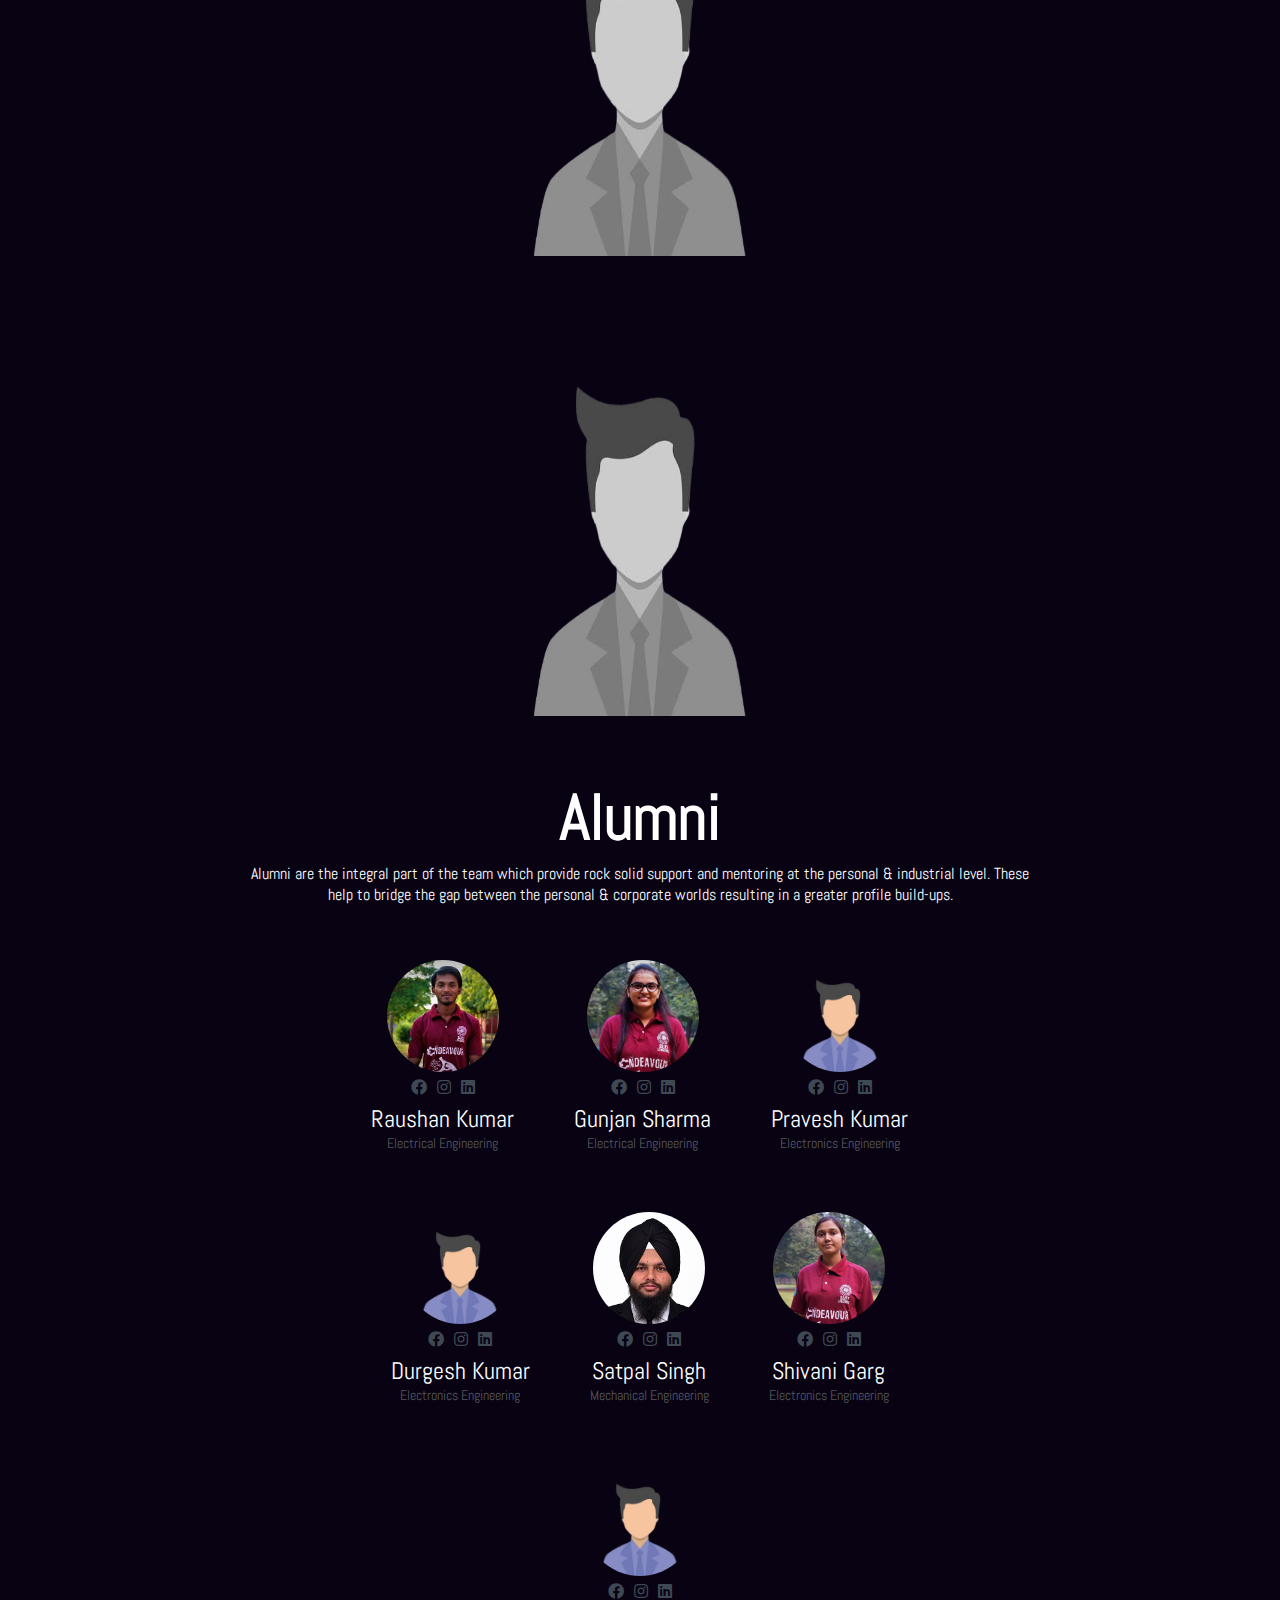
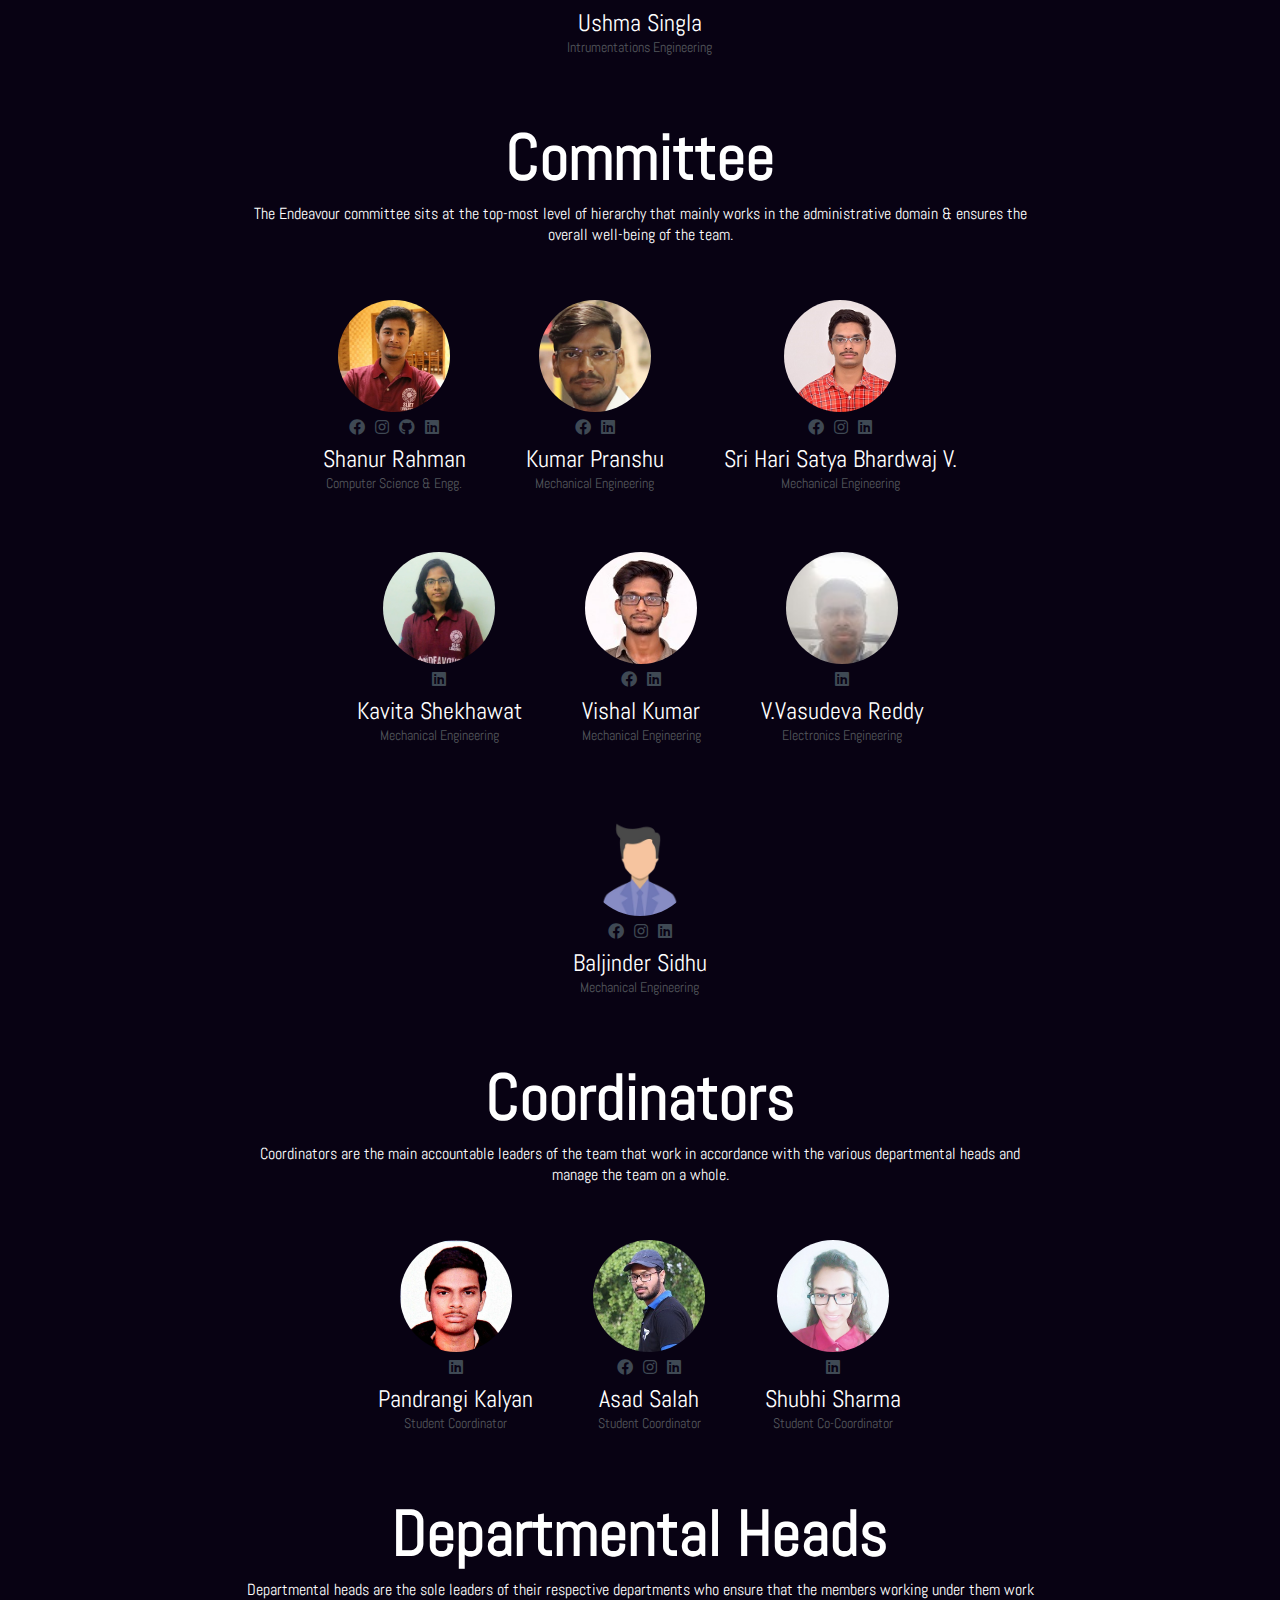
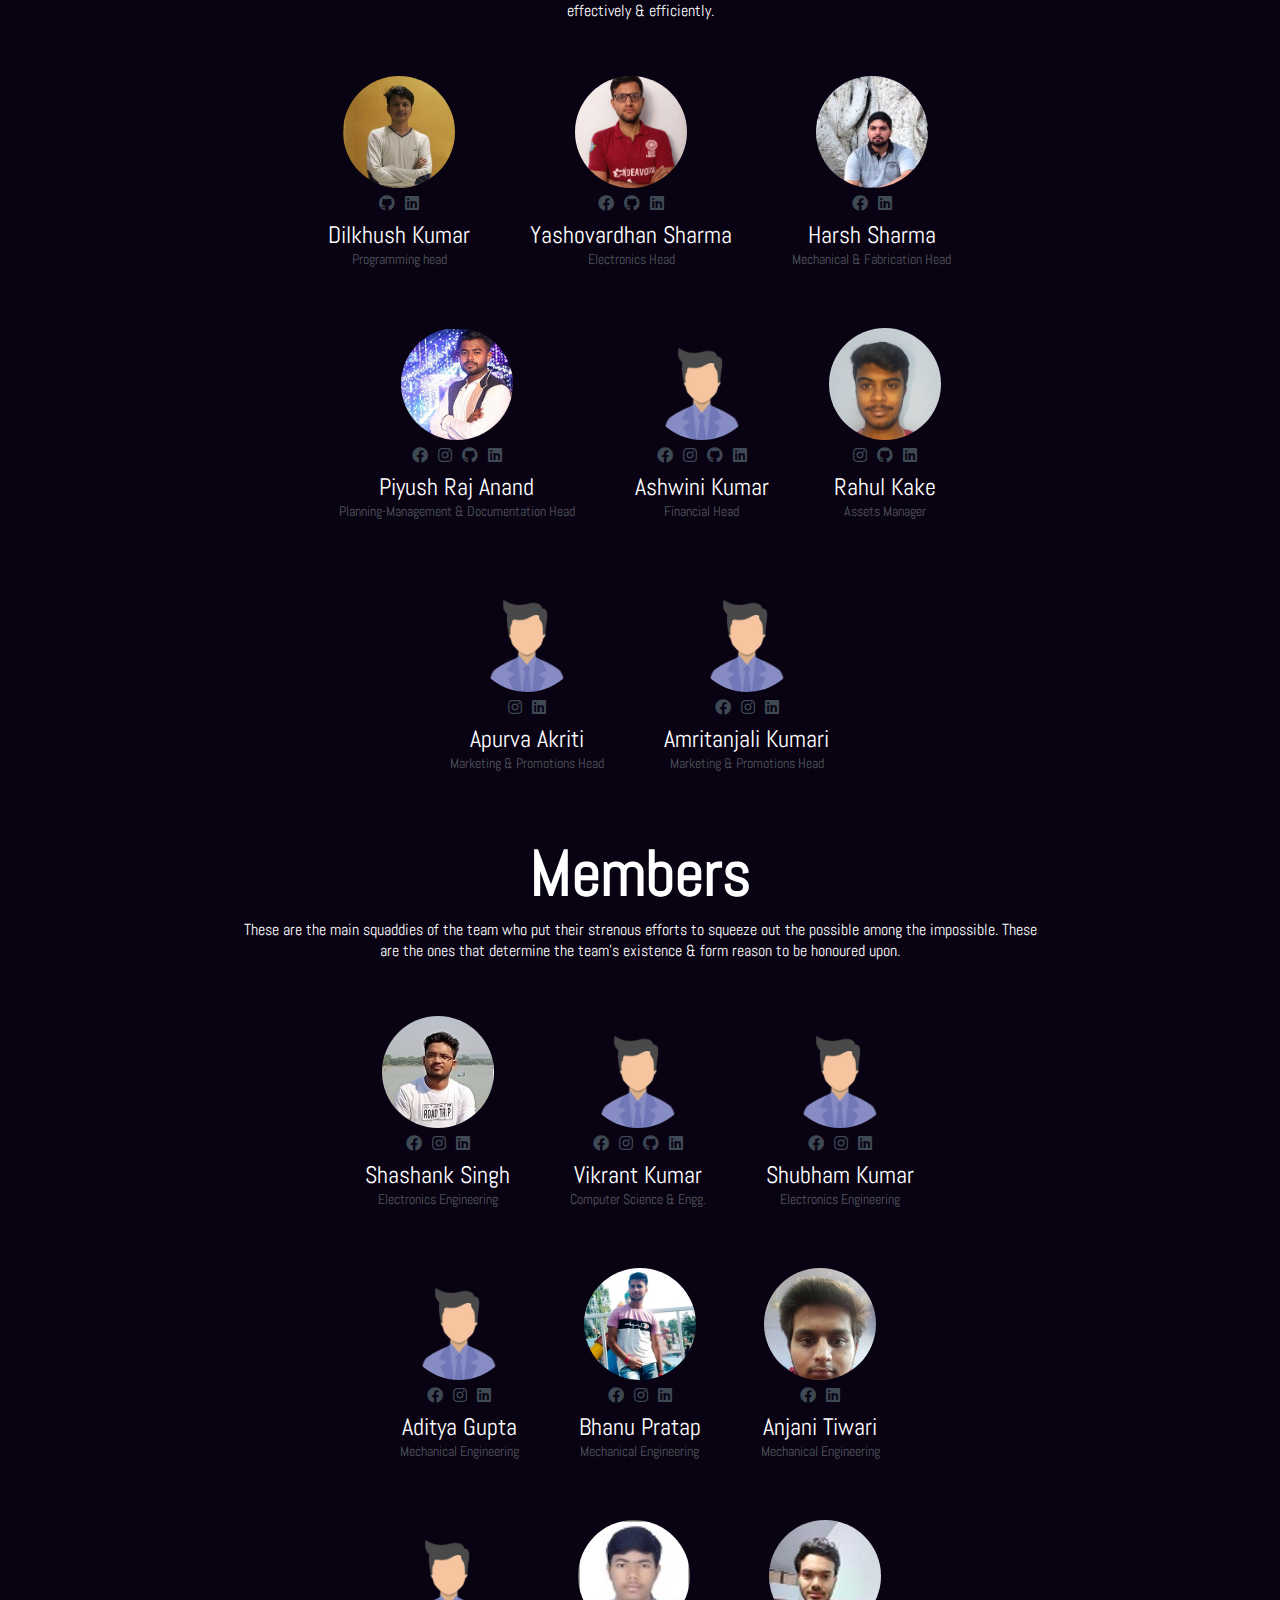
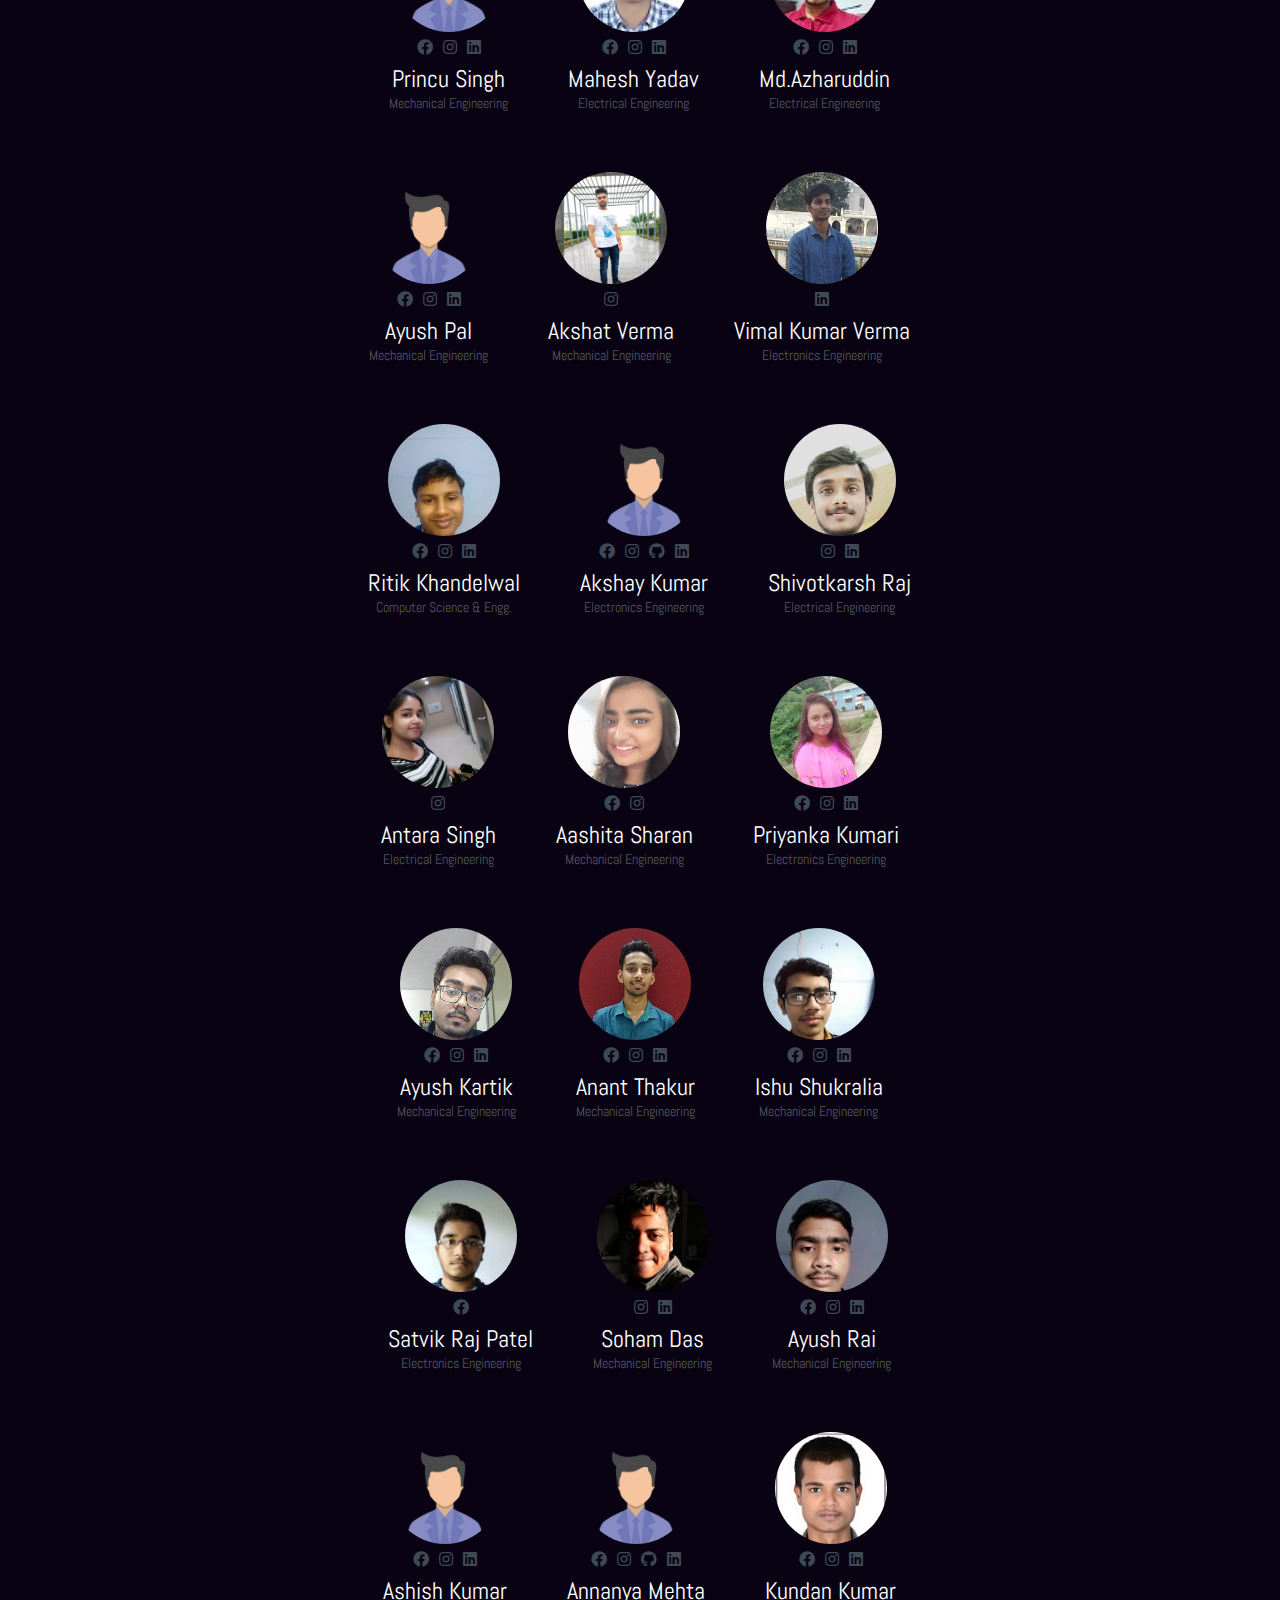
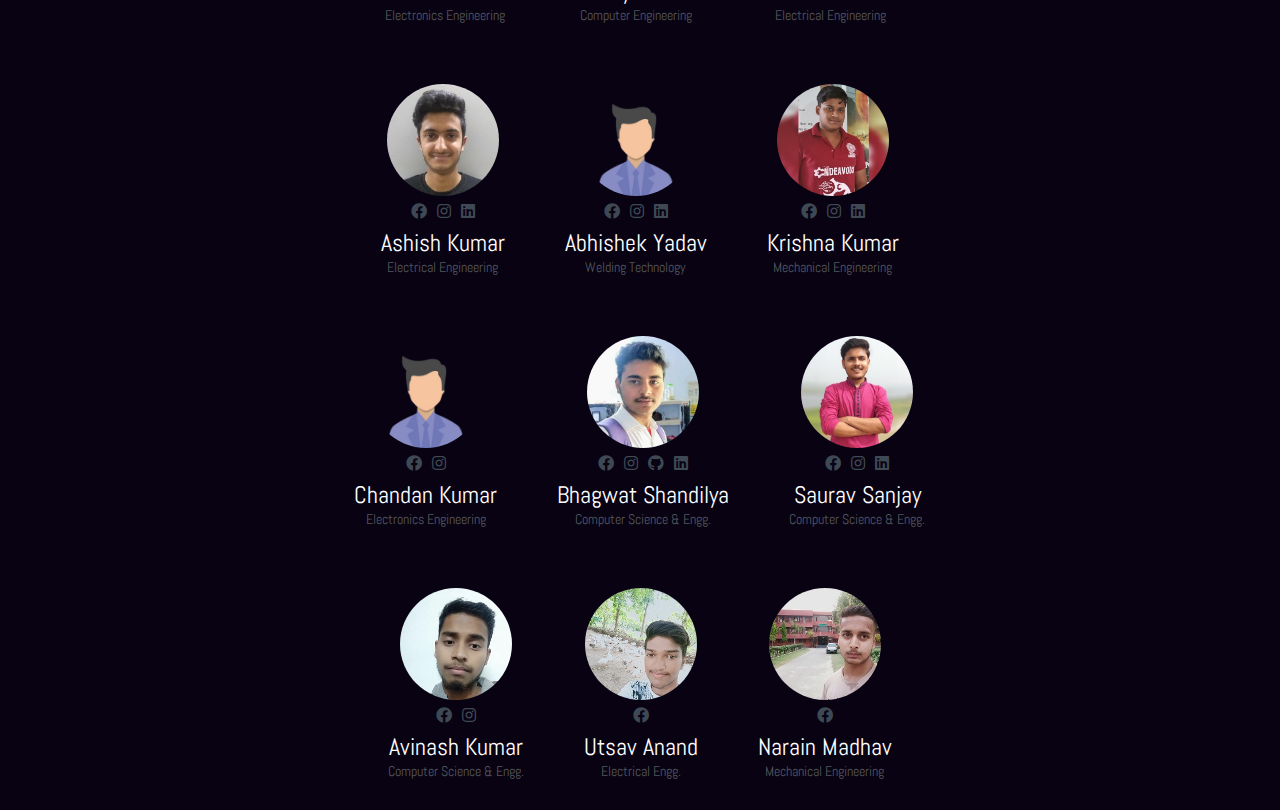
==== commit 871ff820: "Update aboutTeam.html" ====
--- a/js/aboutTeam.html
+++ b/js/aboutTeam.html
@@ -20,6 +20,7 @@
 </head>
 
 <body>
+     
   <!-------------------------Navigation-------------------------->
   <nav class="nav">
     <div class="nav-menu flex-row">
@@ -30,6 +31,30 @@
     </div>
   </nav>
   <!-----------x-------------Navigation------------x------------->
+  
+  <!------------------------Mentor----------------------------->
+  <div class="founders">
+    <h1 class="heading">Mentor</h1>
+    <p class="lead">
+      Our esteemed mentor Dr.Ajat Shatru Arora, Professor (EIE Department) has always been a robust support and a strong cornerstone at every kith and kin of the team. Justifying the role, his mentorship plays an essential guidance at every prelude of our team.
+      A veteran who has been sharing his knowledge of excellence since 31 years our institute has been a well wisher of the team from the team's inception.
+    </p>
+
+    <div class="f-cards ">
+      <div class="image-area">
+        <div class="img-wrapper">
+          <img
+            src="../images/Team/arora1.jpg" />
+          <h2>Dr.A.S. Arora</h2>
+          <ul>
+            <li>
+              <a href="https://www.linkedin.com/in/ajat-shatru-arora-2956625?originalSubdomain=in" target="_blank"><i class="fab fa-linkedin"></i></a>
+            </li>
+          </ul>
+        </div>
+      </div>
+  </div>
+  <!------------x-----------Mentor-------------x--------------->
   
   <!------------------------FacultyAdvisor----------------------------->
   <div class="founders">
@@ -63,6 +88,25 @@
     </p>
 
     <div class="f-cards ">
+      
+      <div class="image-area">
+        <div class="img-wrapper">
+          <img
+            src="../images/Team/sample1.png" />
+          <h2>Ravi Tripathi</h2>
+          <ul>
+            <li>
+              <a href=""><i class="fab fa-instagram"></i></a>
+            </li>
+            <li>
+              <a href=""><i class="fab fa-twitter"></i></a>
+            </li>
+            <li>
+              <a href=""><i class="fab fa-youtube"></i></a>
+            </li>
+          </ul>
+        </div>
+      </div>
       <div class="image-area">
         <div class="img-wrapper">
           <img
@@ -81,14 +125,33 @@
           </ul>
         </div>
       </div>
+      
       <div class="image-area">
         <div class="img-wrapper">
           <img
             src="../images/Team/sample1.png" />
-          <h2>Ravi Tripathi</h2>
+          <h2>Ajeet Kumar</h2>
           <ul>
             <li>
               <a href=""><i class="fab fa-instagram"></i></a>
+            </li>
+            <li>
+              <a href=""><i class="fab fa-twitter"></i></a>
+            </li>
+            <li>
+              <a href=""><i class="fab fa-youtube"></i></a>
+            </li>
+          </ul>
+        </div>
+      </div>
+      <div class="image-area">
+        <div class="img-wrapper">
+          <img
+            src="../images/Team/sample1.png" />
+          <h2>Mayank Saini</h2>
+          <ul>
+            <li>
+              <a href="../images/Team/sample1.png"><i class="fab fa-instagram"></i></a>
             </li>
             <li>
               <a href=""><i class="fab fa-twitter"></i></a>
@@ -110,57 +173,6 @@
             </li>
             <li>
               <a href=""><i class="fab fa-twitter"></i></a>
-            </li>
-            <li>
-              <a href=""><i class="fab fa-youtube"></i></a>
-            </li>
-          </ul>
-        </div>
-      </div>
-      <div class="image-area">
-        <div class="img-wrapper">
-          <img
-            src="../images/Team/sample1.png" />
-          <h2>Ajeet Kumar</h2>
-          <ul>
-            <li>
-              <a href=""><i class="fab fa-instagram"></i></a>
-            </li>
-            <li>
-              <a href=""><i class="fab fa-twitter"></i></a>
-            </li>
-            <li>
-              <a href=""><i class="fab fa-youtube"></i></a>
-            </li>
-          </ul>
-        </div>
-      </div>
-      <div class="image-area">
-        <div class="img-wrapper">
-          <img
-            src="../images/Team/sample1.png" />
-          <h2>Mayank Saini</h2>
-          <ul>
-            <li>
-              <a href="../images/Team/sample1.png"><i class="fab fa-instagram"></i></a>
-            </li>
-            <li>
-              <a href=""><i class="fab fa-twitter"></i></a>
-            </li>
-            <li>
-              <a href=""><i class="fab fa-youtube"></i></a>
-            </li>
-          </ul>
-        </div>
-      </div>
-      <div class="image-area">
-        <div class="img-wrapper">
-          <img
-            src="../images/Team/sample1.png" />
-          <h2>Vinod Kumar</h2>
-          <ul>
-            <li>
-              <a href=""><i class="fab fa-instagram"></i></a>
             </li>
             <li>
               <a href=""><i class="fab fa-youtube"></i></a>
@@ -1258,11 +1270,5 @@
   <!------------------------Members----------------------------->
   
   <!---------------------end_of_about_team---------------------->
-
-  <!---------------------Footer----------------------------------->
-  <Footer>
-    <p>Made with <span><i class="fas fa-heart"></i></span> in SLIET, Longowal</p>
-    <p>&copy; EndeavourSliet</p>
-  </Footer>
 </body>
 </html>
--- a/js/about.css
+++ b/js/about.css
@@ -1064,20 +1064,19 @@
 }
 
 footer {
-      background: rgb(24, 24, 24);
-      padding: 30px 20px;
-      box-sizing: border-box;
-      display: flex;
-      justify-content: center;
-      color: #fff;
-      position: relative;
-      z-index: 100;
-    }
-     footer span {
-          color: tomato;
-          margin-right: 3px;
-          margin-left: 3px;
-    }
+  background: rgb(24, 24, 24);
+  box-sizing: content-box;
+  display: flex;
+  padding: 0px 20px;
+  justify-content: space-between;
+  color: #fff;
+}
+
+footer span {
+  color: tomato;
+  margin-right: 3px;
+  margin-left: 3px;
+}
 
 .members-area {
   display: flex;
